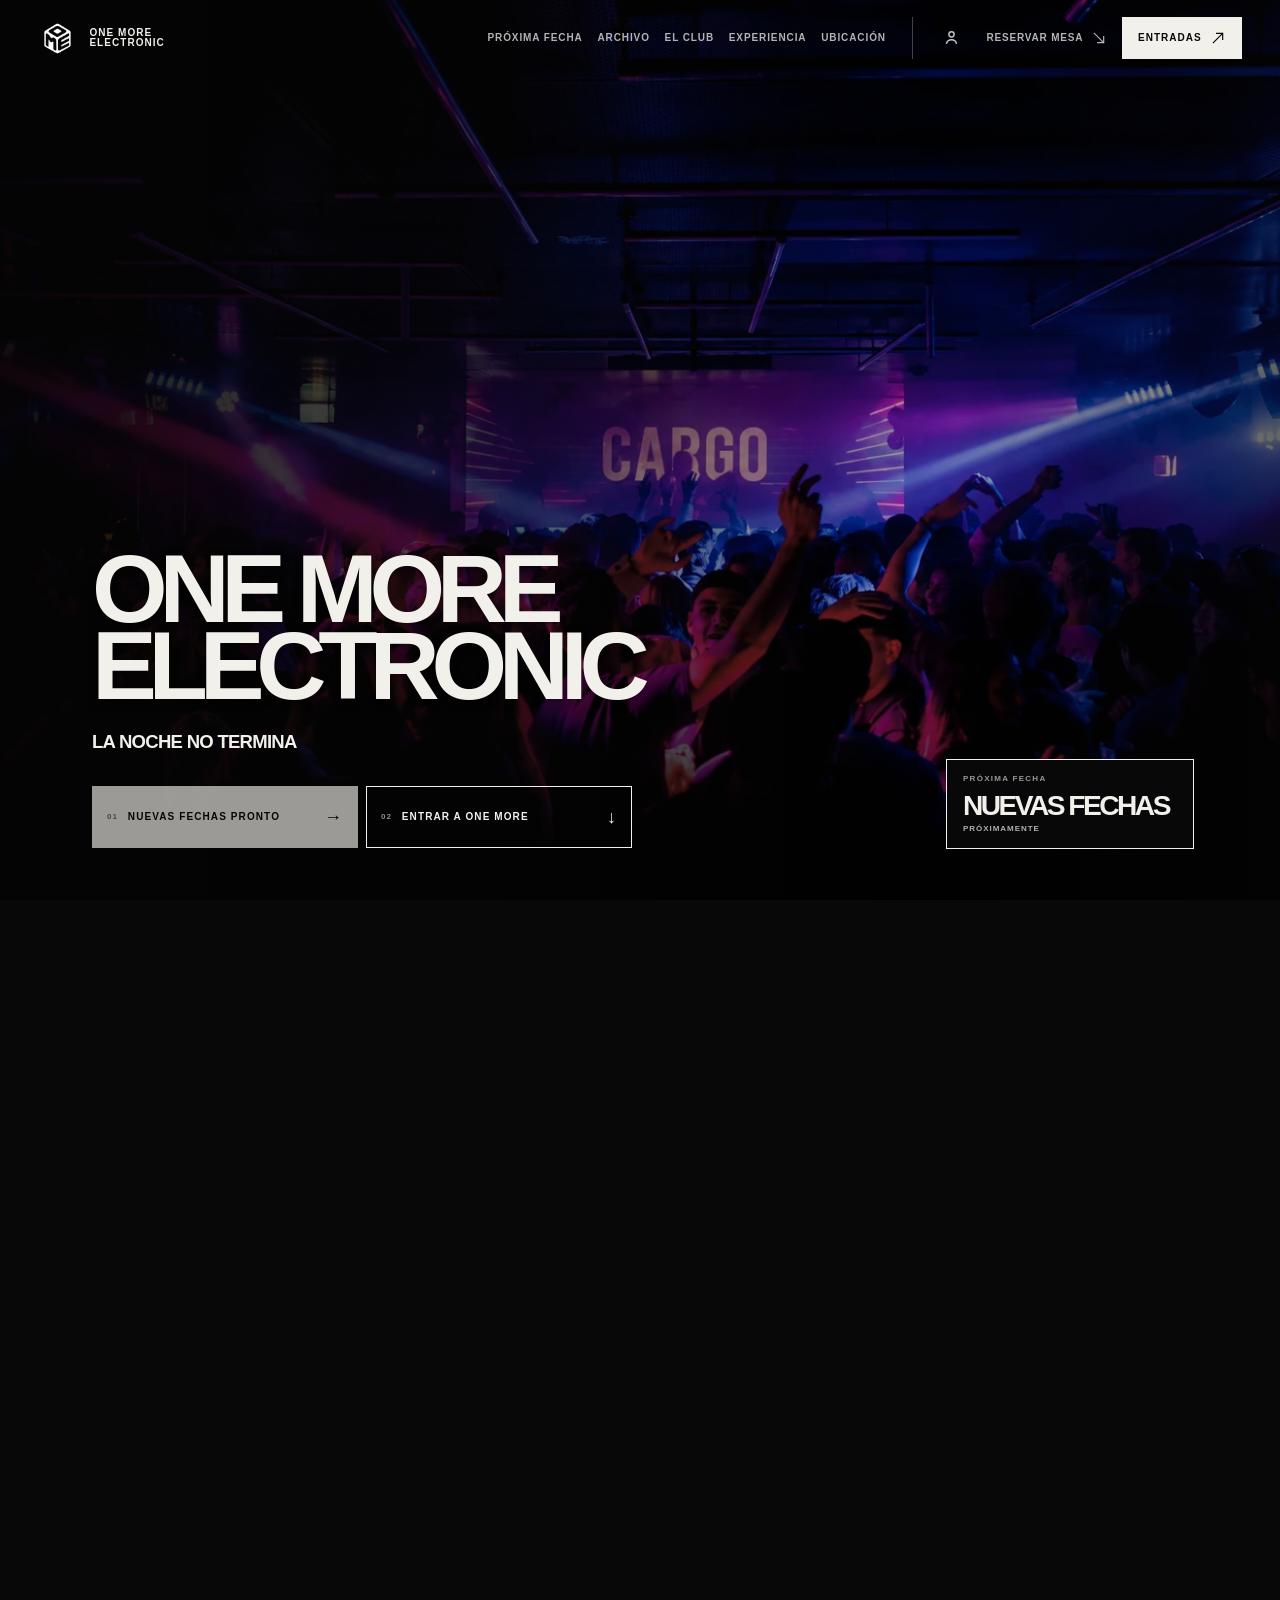
==== index.html @ 0b48df1b "Add files via upload" ====
<!doctype html>
<html lang="es" class="intro-locked">
<head>
  <meta charset="utf-8" />
  <meta name="viewport" content="width=device-width, initial-scale=1" />
  <meta name="theme-color" content="#080808" />
  <meta name="description" content="ONE MORE ELECTRONIC — La noche no termina." />
  <link rel="icon" href="assets/favicon.ico?v=3" sizes="any" />
  <link rel="apple-touch-icon" href="assets/apple-touch-icon.png?v=3" />
  <link rel="manifest" href="manifest.webmanifest?v=3" />
  <meta name="mobile-web-app-capable" content="yes" />
  <meta name="apple-mobile-web-app-capable" content="yes" />
  <meta name="apple-mobile-web-app-status-bar-style" content="black-translucent" />
  <link rel="preload" as="image" href="assets/one-more-crowd-hero.webp" fetchpriority="high" />
  <link rel="preload" as="image" href="assets/one-logo.webp" fetchpriority="high" />
  <title>ONE MORE ELECTRONIC — La noche no termina</title>
  <style>
    :root { --ink:#080808; --paper:#f2f0eb; --line:rgba(242,240,235,.38); --muted:rgba(242,240,235,.67); --accent:#f2f0eb; --accent-deep:#ffffff; --accent-soft:rgba(242,240,235,.22); }
    * { box-sizing: border-box; }
    html,body { margin:0; min-height:100%; max-width:100%; overflow-x:hidden; background:var(--ink); color:var(--paper); font-family:Arial, Helvetica, sans-serif; }
    /* ONE MORE scrollbar: discreet warm-white thumb on a near-black track. */
    html { scrollbar-width:thin; scrollbar-color:rgba(242,240,235,.58) #151515; }
    html::-webkit-scrollbar { width:10px; height:10px; }
    html::-webkit-scrollbar-track { background:#151515; }
    html::-webkit-scrollbar-thumb { min-height:38px; border:2px solid #151515; border-radius:999px; background:rgba(242,240,235,.58); }
    html::-webkit-scrollbar-thumb:hover { background:#f2f0eb; }
    html::-webkit-scrollbar-corner { background:#151515; }
    button, a { font: inherit; }
    .hero { isolation:isolate; min-height:100svh; position:relative; overflow:hidden; background:#060606; display:flex; flex-direction:column; }
    .background { position:absolute; inset:-2%; z-index:-4; overflow:hidden; background:url('assets/one-more-crowd-hero.webp') center center / cover no-repeat; transform:translate3d(0,0,0); }
    .hero-video { position:absolute; inset:0; display:block; width:100%; height:100%; object-fit:cover; object-position:center center; }
    @keyframes quick-control-arrive { 0% { opacity:0; transform:translate3d(22px,18px,0) scale(.76) rotate(3deg); } 58% { opacity:1; transform:translate3d(-3px,-2px,0) scale(1.045) rotate(-.6deg); } 78% { transform:translate3d(1px,1px,0) scale(.985) rotate(.15deg); } 100% { opacity:1; transform:translate3d(0,0,0) scale(1) rotate(0deg); } }
    @keyframes quick-control-return { 0% { opacity:0; transform:translate3d(22px,18px,0) scale(.76) rotate(3deg); } 58% { opacity:1; transform:translate3d(-3px,-2px,0) scale(1.045) rotate(-.6deg); } 78% { transform:translate3d(1px,1px,0) scale(.985) rotate(.15deg); } 100% { opacity:1; transform:translate3d(0,0,0) scale(1) rotate(0deg); } }
    @keyframes quick-control-depart { from { opacity:1; transform:translate3d(0,0,0) scale(1) rotate(0deg); } to { opacity:0; transform:translate3d(24px,14px,0) scale(.82) rotate(2deg); } }

    .veil { position:absolute; z-index:-3; inset:0; background:linear-gradient(90deg,rgba(4,4,4,.94) 0%,rgba(5,5,5,.64) 37%,rgba(5,5,5,.13) 73%,rgba(5,5,5,.54) 100%),linear-gradient(0deg,rgba(0,0,0,.94) 0%,rgba(0,0,0,0) 36%,rgba(0,0,0,.24) 100%),linear-gradient(rgba(0,0,0,.10),rgba(0,0,0,.10)); }
    .site-header { min-height:100px; display:flex; align-items:center; justify-content:space-between; padding:22px 29px; position:relative; }
    .brand { display:flex; align-items:center; gap:12px; color:inherit; text-decoration:none; }
    .brand img { display:block; width:42px; height:42px; object-fit:contain; }
    .brand-name { font-size:10px; font-weight:700; line-height:.96; letter-spacing:.105em; text-transform:uppercase; }
    .header-side { display:flex; gap:25px; align-items:center; }
    .header-link { color:var(--paper); background:none; border:0; text-decoration:none; padding:3px 0; font-size:10px; line-height:1; letter-spacing:.12em; text-transform:uppercase; cursor:pointer; }
    .frame { position:absolute; inset:15px; border:1px solid rgba(242,240,235,.22); pointer-events:none; }
    .hero-main { flex:1; display:flex; position:relative; padding:34px 7.2vw 52px; align-items:flex-end; }
    .hero-copy { max-width:760px; position:relative; z-index:1; }
    .eyebrow { display:flex; align-items:center; gap:10px; font-size:10px; letter-spacing:.18em; font-weight:700; text-transform:uppercase; color:var(--muted); margin:0 0 18px; }
    .eyebrow i { display:block; background:var(--paper); border-radius:50%; width:6px; height:6px; }
    h1 { margin:0; font-size:clamp(56px, 7.6vw, 134px); font-weight:900; letter-spacing:-.085em; line-height:.79; text-transform:uppercase; max-width:960px; text-shadow:0 3px 10px rgba(0,0,0,.42); }
    h1 span { display:block; white-space:nowrap; }
    .tagline { margin:29px 0 0; font-size:clamp(14px,1.45vw,20px); font-weight:600; line-height:1; letter-spacing:-.04em; text-transform:uppercase; }
    .action-row { display:flex; align-items:center; gap:16px; flex-wrap:wrap; margin-top:33px; }
    .action { appearance:none; display:inline-flex; align-items:center; justify-content:space-between; gap:46px; border:1px solid var(--paper); color:var(--ink); background:var(--paper); min-width:220px; padding:13px 13px 13px 16px; text-decoration:none; font-size:10px; font-weight:700; letter-spacing:.1em; line-height:1; text-transform:uppercase; cursor:pointer; }
    .action b { font-size:18px; line-height:8px; font-weight:400; }
    .status { font-size:9px; color:var(--muted); text-transform:uppercase; letter-spacing:.13em; }
    .status strong { color:var(--paper); font-weight:700; }
    .hero-countdown { position:absolute; right:clamp(28px,6.7vw,108px); bottom:51px; z-index:2; display:grid; grid-template-columns:minmax(0,1fr); width:clamp(248px,19vw,292px); padding:15px 16px 14px; border:1px solid rgba(242,240,235,.66); background:#080808; color:var(--paper); text-decoration:none; transition:border-color 180ms ease,background-color 180ms ease; }
.countdown-kicker { grid-column:1 / -1; margin-bottom:12px; color:rgba(242,240,235,.62); font-size:8px; font-weight:700; letter-spacing:.16em; line-height:1; text-transform:uppercase; }.countdown-event { display:block; font-size:clamp(23px,2.2vw,34px); font-weight:900; letter-spacing:-.09em; line-height:.76; text-transform:uppercase; }.countdown-date { display:block; margin-top:8px; color:rgba(242,240,235,.72); font-size:8px; font-weight:700; letter-spacing:.12em; line-height:1.25; text-transform:uppercase; }.countdown-clock { grid-column:1 / -1; display:grid; grid-template-columns:repeat(3,1fr); gap:1px; margin-top:14px; border-top:1px solid rgba(242,240,235,.34); border-bottom:1px solid rgba(242,240,235,.34); background:rgba(242,240,235,.3); }.countdown-clock span { display:flex; flex-direction:column; gap:4px; padding:9px 7px 8px; background:#080808; }.countdown-clock b { font-size:20px; font-weight:900; letter-spacing:-.075em; line-height:.75; }.countdown-clock small { color:rgba(242,240,235,.61); font-size:7px; font-weight:700; letter-spacing:.12em; line-height:1; text-transform:uppercase; }
    .scroll { position:absolute; right:29px; bottom:21px; display:flex; gap:8px; align-items:center; color:var(--paper); font-size:9px; letter-spacing:.13em; text-transform:uppercase; }
    .scroll i { display:block; height:1px; width:30px; background:var(--paper); }
    .intro-deck.hero-intro .hero-copy > h1, .intro-deck.hero-intro .hero-copy > .tagline, .intro-deck.hero-intro .hero-copy > .hero-routes, .intro-deck.hero-intro .hero-countdown { opacity:0; will-change:opacity,transform; }
    .intro-deck.hero-intro .hero-copy > h1 { transform:translate3d(0,18px,0); transition:opacity 350ms ease,transform 520ms cubic-bezier(.22,.8,.22,1); }.intro-deck.hero-intro .hero-copy > .tagline { transform:translate3d(0,12px,0); transition:opacity 300ms ease,transform 440ms cubic-bezier(.22,.8,.22,1); }.intro-deck.hero-intro .hero-copy > .hero-routes { transform:translate3d(0,16px,0); transition:opacity 330ms ease,transform 470ms cubic-bezier(.22,.8,.22,1); }.intro-deck.hero-intro .hero-countdown { transform:translate3d(20px,0,0); transition:opacity 330ms ease,transform 500ms cubic-bezier(.22,.8,.22,1); }
    .intro-deck.hero-intro.is-hero-ready .hero-copy > h1, .intro-deck.hero-intro.is-hero-ready .hero-copy > .tagline, .intro-deck.hero-intro.is-hero-ready .hero-copy > .hero-routes, .intro-deck.hero-intro.is-hero-ready .hero-countdown { opacity:1; transform:translate3d(0,0,0); }.intro-deck.hero-intro.is-hero-ready .hero-copy > h1 { transition-delay:0ms; }.intro-deck.hero-intro.is-hero-ready .hero-copy > .tagline { transition-delay:85ms; }.intro-deck.hero-intro.is-hero-ready .hero-copy > .hero-routes { transition-delay:165ms; }.intro-deck.hero-intro.is-hero-ready .hero-countdown { transition-delay:245ms; }
    .intro-deck.hero-intro.hero-preparing .hero-copy > h1, .intro-deck.hero-intro.hero-preparing .hero-copy > .tagline, .intro-deck.hero-intro.hero-preparing .hero-copy > .hero-routes, .intro-deck.hero-intro.hero-preparing .hero-countdown { transition:none !important; }
    .intro-deck { position:relative; width:100%; height:100svh; min-height:100svh; overflow:hidden; }
    .intro-deck.is-collapsed { height:96px; min-height:96px; background:#080808; }
    .intro-deck.is-collapsed > .hero { visibility:hidden; }
    .intro-deck > .hero { width:100%; height:100svh; min-height:100svh; }
    .intro-slider { position:fixed; z-index:90; inset:0; overflow:hidden; visibility:hidden; pointer-events:none; opacity:0; transition:opacity 120ms ease,visibility 0s linear 120ms; }
    .intro-slider.is-open { visibility:visible; pointer-events:auto; opacity:1; transition-delay:0s; }
    .intro-slider.exit-left { visibility:hidden; pointer-events:none; opacity:0; }
    .intro-slider.no-motion { transition:none; }
    .intro-slider > .next-experience { position:relative; width:100%; height:100svh; min-height:100svh; overflow:hidden; padding:15px; }
    .intro-slider .next-frame { height:calc(100svh - 30px); min-height:0; }
    .intro-slider .section-top { display:grid; grid-template-columns:1fr auto 1fr; align-items:center; }
    .intro-slider .section-top .event-back { justify-self:start; }.intro-slider .section-top .event-switcher { grid-column:2; justify-self:center; }.intro-slider .section-top .event-brand { grid-column:3; justify-self:end; }
    body.event-open .site-header { opacity:0; visibility:hidden; pointer-events:none; }
    .intro-slider .event-stage { min-height:0; }
    .intro-slider .event-poster, .intro-slider .event-title, .intro-slider .event-info { min-height:0; }
    .intro-slider .event-poster img { height:100%; }
    /* After the brand curtain clears, each event layer settles in as a short editorial sequence. */
    .intro-slider.panel-intro .section-top, .intro-slider.panel-intro .event-poster, .intro-slider.panel-intro .event-title, .intro-slider.panel-intro .event-info, .intro-slider.panel-intro .event-bottom { opacity:0; will-change:opacity,transform; }
    .intro-slider.panel-intro .section-top { transform:translate3d(0,-12px,0); transition:opacity 250ms ease,transform 400ms cubic-bezier(.22,.8,.22,1); }
    .intro-slider.panel-intro .event-poster { transform:translate3d(-26px,0,0) scale(.985); transition:opacity 360ms ease,transform 540ms cubic-bezier(.22,.8,.22,1); }
    .intro-slider.panel-intro .event-title { transform:translate3d(0,20px,0); transition:opacity 340ms ease,transform 510ms cubic-bezier(.22,.8,.22,1); }
    .intro-slider.panel-intro .event-info { transform:translate3d(24px,0,0); transition:opacity 340ms ease,transform 510ms cubic-bezier(.22,.8,.22,1); }
    .intro-slider.panel-intro .event-bottom { transform:translate3d(0,13px,0); transition:opacity 260ms ease,transform 420ms cubic-bezier(.22,.8,.22,1); }
    .intro-slider.panel-intro.is-stage-ready .section-top, .intro-slider.panel-intro.is-stage-ready .event-poster, .intro-slider.panel-intro.is-stage-ready .event-title, .intro-slider.panel-intro.is-stage-ready .event-info, .intro-slider.panel-intro.is-stage-ready .event-bottom { opacity:1; transform:translate3d(0,0,0) scale(1); }
    .intro-slider.panel-intro.is-stage-ready .section-top { transition-delay:0ms; }.intro-slider.panel-intro.is-stage-ready .event-poster { transition-delay:70ms; }.intro-slider.panel-intro.is-stage-ready .event-title { transition-delay:145ms; }.intro-slider.panel-intro.is-stage-ready .event-info { transition-delay:215ms; }.intro-slider.panel-intro.is-stage-ready .event-bottom { transition-delay:285ms; }.intro-slider.panel-intro.stage-preparing .section-top, .intro-slider.panel-intro.stage-preparing .event-poster, .intro-slider.panel-intro.stage-preparing .event-title, .intro-slider.panel-intro.stage-preparing .event-info, .intro-slider.panel-intro.stage-preparing .event-bottom { transition:none !important; }
    body.site-entry-staging .archive-top, body.site-entry-staging .archive-intro, body.site-entry-staging .archive-rail { opacity:0; will-change:opacity,transform; }
    body.site-entry-staging .archive-top { transform:translate3d(0,-10px,0); transition:opacity 220ms ease,transform 330ms cubic-bezier(.22,.8,.22,1); }
    body.site-entry-staging .archive-intro { transform:translate3d(0,18px,0); transition:opacity 260ms ease,transform 390ms cubic-bezier(.22,.8,.22,1); }
    body.site-entry-staging .archive-rail { transform:translate3d(0,24px,0); transition:opacity 300ms ease,transform 430ms cubic-bezier(.22,.8,.22,1); }
    body.site-entry-staging.site-entry-ready .archive-top, body.site-entry-staging.site-entry-ready .archive-intro, body.site-entry-staging.site-entry-ready .archive-rail { opacity:1; transform:translate3d(0,0,0); }
    body.site-entry-staging.site-entry-ready .archive-intro { transition-delay:50ms; }body.site-entry-staging.site-entry-ready .archive-rail { transition-delay:110ms; }body.site-entry-staging.site-preparing .archive-top, body.site-entry-staging.site-preparing .archive-intro, body.site-entry-staging.site-preparing .archive-rail { transition:none !important; }
    /* A single, editorial chapter break. The content does not animate independently:
       the white panel is the only moving surface, keeping every route fast and deliberate. */
    .entry-curtain { position:fixed; z-index:95; inset:0; overflow:hidden; background:var(--paper); color:var(--ink); pointer-events:none; transform:translate3d(-100%,0,0); transition:transform 620ms cubic-bezier(.22,.8,.22,1); }
    .entry-curtain::before { content:''; position:absolute; inset:15px; border:1px solid rgba(8,8,8,.72); pointer-events:none; }
    .curtain-layout { position:absolute; inset:15px; display:grid; grid-template-columns:minmax(92px,.28fr) minmax(0,1fr) minmax(96px,.29fr); grid-template-rows:auto 1fr auto; gap:18px; padding:clamp(21px,3vw,47px); }
    .curtain-index, .curtain-serial, .curtain-overline, .curtain-caption { margin:0; font-size:10px; font-weight:700; letter-spacing:.15em; line-height:1.25; text-transform:uppercase; }
    .curtain-index { grid-column:1; grid-row:1; color:rgba(8,8,8,.62); }.curtain-serial { grid-column:3; grid-row:3; align-self:end; color:rgba(8,8,8,.58); text-align:right; }.curtain-overline { margin-bottom:clamp(17px,2.4vw,33px); color:rgba(8,8,8,.62); }
    .curtain-main { grid-column:2; grid-row:2; align-self:center; min-width:0; }.curtain-title { margin:0; font-size:clamp(65px,11.5vw,188px); font-weight:900; letter-spacing:-.125em; line-height:.71; text-transform:uppercase; }.curtain-title span { display:block; }.curtain-title span + span { margin-top:.14em; font-size:.76em; letter-spacing:-.14em; }
    .curtain-rule { width:100%; height:1px; margin:clamp(22px,3vw,42px) 0 13px; background:var(--ink); }.curtain-caption { color:rgba(8,8,8,.72); }
    .entry-curtain.is-covering { transform:translate3d(0,0,0); }.entry-curtain.exit-right { transform:translate3d(100%,0,0); }.entry-curtain.no-motion { transition:none; }
    html.intro-locked, html.intro-locked body { height:100%; overflow:hidden; }
    body.intro-active .site-header .header-side, body.intro-active .site-header .menu-toggle { opacity:1; visibility:visible; pointer-events:auto; }
    .site-header .header-side, .site-header .menu-toggle { transition:opacity 170ms ease,visibility 0s linear 170ms; }
    body:not(.intro-active) .site-header .header-side, body:not(.intro-active) .site-header .menu-toggle { transition-delay:0s; }
    .hero-routes { display:grid; grid-template-columns:repeat(2,minmax(0,1fr)); gap:8px; width:min(100%,540px); margin-top:34px; }
    .hero-route { position:relative; display:grid; grid-template-columns:auto minmax(0,1fr) auto; align-items:center; gap:10px; min-height:62px; padding:12px 14px; border:1px solid var(--paper); background:transparent; color:var(--paper); font-size:10px; font-weight:700; letter-spacing:.11em; line-height:1.15; text-align:left; text-transform:uppercase; cursor:pointer; transition:border-color 180ms ease,background-color 180ms ease,color 180ms ease; }
    .hero-route--next { background:var(--paper); color:var(--ink); }
    .hero-route-index { color:rgba(8,8,8,.56); font-size:8px; letter-spacing:.12em; transition:color 180ms ease; }.hero-route--enter .hero-route-index { color:rgba(242,240,235,.58); }
    .hero-route b { font-size:18px; font-weight:400; line-height:1; transition:transform 180ms cubic-bezier(.22,.8,.22,1); }
    .hero-route:hover { border-color:#fff; }
    .hero-route--next:hover { background:var(--paper); color:var(--ink); border-color:var(--paper); }.hero-route--next:hover b { transform:translate3d(5px,0,0); }.hero-route--next:hover .hero-route-index { color:var(--ink); }
    .hero-route--enter:hover { background:rgba(242,240,235,.1); color:var(--paper); }.hero-route--enter:hover b { transform:translate3d(0,4px,0); }.hero-route--enter:hover .hero-route-index { color:var(--paper); }
    .hero-route:focus-visible { outline:2px solid var(--paper); outline-offset:3px; }.hero-route:focus-visible b { transform:translate3d(4px,0,0); }.hero-route--enter:focus-visible b { transform:translate3d(0,4px,0); }
    .event-back { display:inline-flex; align-items:center; gap:8px; min-height:34px; padding:0 12px; border:1px solid var(--ink); background:var(--ink); color:var(--paper); font-size:9px; font-weight:700; letter-spacing:.14em; line-height:1; text-transform:uppercase; cursor:pointer; }
    .event-back span { font-size:17px; font-weight:400; }.event-back:hover { background:var(--paper); color:var(--ink); }.event-back:focus-visible { outline:2px solid var(--ink); outline-offset:3px; }
    .event-switcher { display:inline-flex; align-items:center; justify-content:center; gap:9px; color:var(--ink); }.event-nav-control { display:grid; place-items:center; width:29px; height:29px; padding:0; border:1px solid rgba(8,8,8,.75); background:transparent; color:var(--ink); font-size:17px; line-height:1; cursor:pointer; }.event-nav-control:hover { background:var(--ink); color:var(--paper); }.event-nav-control:disabled { cursor:not-allowed; opacity:.45; }.event-nav-control:focus-visible { outline:2px solid var(--ink); outline-offset:3px; }.event-nav-copy { display:flex; flex-direction:column; align-items:center; min-width:108px; gap:3px; line-height:1; text-align:center; text-transform:uppercase; }.event-nav-copy strong { font-size:8px; font-weight:700; letter-spacing:.15em; }.event-nav-copy small { font-size:8px; font-weight:700; letter-spacing:.13em; color:rgba(8,8,8,.63); }.event-nav-copy b { color:var(--ink); font-weight:700; }.event-nav-copy i { font-style:normal; }
    .slider-enter { display:inline-flex; align-items:center; gap:10px; min-height:36px; padding:0 13px; border:1px solid var(--ink); background:var(--ink); color:var(--paper); font-size:9px; font-weight:700; letter-spacing:.13em; line-height:1; text-transform:uppercase; cursor:pointer; }.slider-enter b { font-size:16px; font-weight:400; }.slider-enter:hover { background:var(--paper); color:var(--ink); }.slider-enter:focus-visible { outline:2px solid var(--ink); outline-offset:3px; }
    .next-experience { position:relative; overflow:hidden; padding:15px; background:var(--paper); color:var(--ink); }
    .next-frame { min-height:calc(100svh - 30px); display:flex; flex-direction:column; border:1px solid rgba(8,8,8,.6); }
    .section-top { display:flex; justify-content:space-between; gap:20px; padding:19px 22px; border-bottom:1px solid rgba(8,8,8,.6); font-size:10px; font-weight:700; letter-spacing:.13em; line-height:1; text-transform:uppercase; }
    /* The flyer owns its column: its width is derived from its real intrinsic ratio,
       not from an arbitrary grid fraction. This keeps every event poster edge-to-edge. */
    .next-experience { touch-action:pan-y; }.event-stage { --poster-ratio:606 / 750; flex:1; min-height:0; display:flex; touch-action:pan-y; user-select:none; -webkit-user-select:none; transition:opacity 180ms ease,transform 210ms cubic-bezier(.22,.8,.22,1); will-change:opacity,transform; }.event-stage img { -webkit-user-drag:none; }
    .event-stage.is-switching-next { opacity:0; transform:translate3d(-22px,0,0); }.event-stage.is-switching-prev { opacity:0; transform:translate3d(22px,0,0); }.event-stage.is-preparing-next { opacity:0; transform:translate3d(22px,0,0); transition:none; }.event-stage.is-preparing-prev { opacity:0; transform:translate3d(-22px,0,0); transition:none; }
    .event-poster { position:relative; flex:0 0 auto; width:auto; height:100%; min-height:0; aspect-ratio:var(--poster-ratio); margin:0; display:flex; align-items:center; justify-content:center; overflow:hidden; border-right:1px solid rgba(8,8,8,.6); }
    .event-poster img { display:block; width:100%; height:100%; object-fit:contain; }.event-poster.is-finished img { filter:grayscale(1) contrast(.82) brightness(.9); }.event-status-badge { position:absolute; z-index:2; top:18px; left:18px; display:none; padding:10px 12px 9px; border:1px solid var(--paper); background:#080808; color:var(--paper); font-size:10px; font-weight:900; letter-spacing:.14em; line-height:1; text-transform:uppercase; box-shadow:4px 4px 0 rgba(242,240,235,.72); }.event-poster.is-finished .event-status-badge { display:block; }
    .event-content { flex:1 1 0; min-width:0; display:grid; grid-template-columns:minmax(0,1.18fr) minmax(260px,.82fr); }
    .event-title { display:grid; grid-template-rows:auto 1fr auto; min-height:570px; padding:clamp(30px,5vw,74px) clamp(22px,4.4vw,70px) 26px; border-right:1px solid rgba(8,8,8,.6); }
    .event-title h2 { align-self:center; justify-self:center; width:100%; text-align:center; }
    .event-label { display:flex; align-items:center; gap:9px; margin:0; font-size:10px; font-weight:700; letter-spacing:.15em; text-transform:uppercase; }
    .event-label::before { content:''; display:block; width:25px; height:1px; background:currentColor; }
    .event-title h2 { max-width:100%; margin:0; font-size:clamp(72px,5.4vw,108px); font-weight:900; letter-spacing:-.105em; line-height:.79; text-align:center; text-transform:uppercase; }
    .event-title.is-long-title h2 { font-size:clamp(46px,4.5vw,78px); letter-spacing:-.1em; line-height:.86; white-space:nowrap; }
    .event-title h2 span { display:block; }
    .event-lineup { max-width:395px; margin:0; padding-top:14px; border-top:1px solid rgba(8,8,8,.75); }
    .event-lineup span { display:block; margin-bottom:9px; font-size:9px; font-weight:700; letter-spacing:.15em; text-transform:uppercase; }
    .event-lineup p { margin:0; font-size:clamp(13px,1.22vw,18px); font-weight:700; letter-spacing:-.045em; line-height:1.05; text-transform:uppercase; }
    .event-info { container-type:inline-size; display:flex; min-width:0; flex-direction:column; justify-content:space-between; min-height:570px; padding:clamp(30px,4vw,58px) clamp(22px,3vw,45px) 26px; background:#101010; color:var(--paper); }.event-info > .event-info-content { display:flex; flex:1; flex-direction:column; justify-content:center; padding-bottom:24px; }
    .event-number { display:flex; align-items:baseline; gap:11px; margin:0; font-weight:900; line-height:.66; text-transform:uppercase; }
    .event-number span { font-size:clamp(86px,8vw,128px); letter-spacing:-.11em; }
    .event-number small { font-size:11px; letter-spacing:.16em; }
    .detail-list { margin:46px 0 0; border-top:1px solid rgba(242,240,235,.45); }
    .detail { display:grid; grid-template-columns:78px 1fr; gap:13px; padding:15px 0; border-bottom:1px solid rgba(242,240,235,.45); }
    .detail dt { color:rgba(242,240,235,.62); font-size:9px; font-weight:700; letter-spacing:.14em; text-transform:uppercase; }
    .detail dd { margin:0; color:var(--paper); font-size:11px; font-weight:700; letter-spacing:.06em; line-height:1.25; text-transform:uppercase; }
    .event-countdown { margin-top:22px; border-top:1px solid rgba(242,240,235,.45); border-bottom:1px solid rgba(242,240,235,.45); }
    .event-countdown-head { display:flex; justify-content:space-between; gap:12px; padding:9px 0 8px; color:rgba(242,240,235,.64); font-size:8px; font-weight:700; letter-spacing:.14em; line-height:1; text-transform:uppercase; }
    .event-countdown-clock { display:grid; grid-template-columns:repeat(3,minmax(0,1fr)); gap:1px; background:rgba(242,240,235,.35); }.event-countdown-clock span { display:flex; flex-direction:column; gap:5px; padding:9px 7px 8px; background:#101010; }.event-countdown-clock b { font-size:clamp(20px,2.1vw,31px); font-weight:900; letter-spacing:-.08em; line-height:.76; }.event-countdown-clock small { color:rgba(242,240,235,.58); font-size:7px; font-weight:700; letter-spacing:.12em; line-height:1; text-transform:uppercase; }
    .announce { display:flex; align-items:center; justify-content:space-between; gap:20px; min-height:52px; padding:0 15px; border:1px solid var(--paper); background:var(--paper); color:var(--ink); font-size:10px; font-weight:700; letter-spacing:.12em; text-decoration:none; text-transform:uppercase; transition:background-color 180ms ease,color 180ms ease; }
    .event-actions { display:grid; grid-template-columns:minmax(0,1.25fr) minmax(0,1fr) 48px; gap:7px; }.event-actions .announce { min-width:0; }.event-share { display:flex; align-items:center; justify-content:space-between; gap:8px; min-height:52px; padding:0 13px; border:1px solid rgba(242,240,235,.72); background:transparent; color:var(--paper); font:inherit; font-size:9px; font-weight:700; letter-spacing:.11em; line-height:1; text-align:left; text-transform:uppercase; cursor:pointer; transition:background-color 180ms ease,color 180ms ease; }.event-share:hover, .event-share:focus-visible { background:var(--paper); color:var(--ink); }.event-share:focus-visible { outline:2px solid var(--paper); outline-offset:4px; }.event-share svg { flex:0 0 auto; width:17px; height:17px; fill:none; stroke:currentColor; stroke-linecap:square; stroke-linejoin:miter; stroke-width:1.7; }.event-qr-trigger { display:grid; place-items:center; min-height:52px; padding:0; border:1px solid rgba(242,240,235,.72); background:transparent; color:var(--paper); font:inherit; font-size:9px; font-weight:700; letter-spacing:.05em; line-height:1; text-transform:uppercase; cursor:pointer; transition:background-color 180ms ease,color 180ms ease; }.event-qr-trigger:hover, .event-qr-trigger:focus-visible { background:var(--paper); color:var(--ink); }.event-qr-trigger:focus-visible { outline:2px solid var(--paper); outline-offset:4px; }
    .announce:hover, .announce:focus-visible { background:transparent; color:var(--paper); }.announce:focus-visible { outline:2px solid var(--paper); outline-offset:4px; }.announce b { font-size:18px; font-weight:400; }.announce.is-finished { cursor:default; border-color:rgba(242,240,235,.5); background:transparent; color:rgba(242,240,235,.72); pointer-events:none; }
    .pwa-install-prompt[hidden] { display:none !important; }
    .pwa-install-prompt { position:fixed; z-index:165; right:18px; bottom:18px; left:auto; display:grid; grid-template-columns:38px minmax(0,1fr) auto 30px; align-items:center; gap:11px; width:min(470px,calc(100vw - 36px)); padding:13px; border:1px solid rgba(242,240,235,.55); background:#080808; color:var(--paper); box-shadow:0 12px 36px rgba(0,0,0,.48); opacity:0; visibility:hidden; pointer-events:none; transform:translate3d(0,12px,0); transition:opacity 200ms ease,transform 240ms cubic-bezier(.22,.8,.22,1),visibility 0s linear 200ms; }
    .pwa-install-prompt.is-visible { opacity:1; visibility:visible; pointer-events:auto; transform:translate3d(0,0,0); transition-delay:0s; }
    .pwa-install-mark { display:grid; place-items:center; width:36px; height:36px; border:1px solid rgba(242,240,235,.38); }
    .pwa-install-mark img { display:block; width:25px; height:25px; object-fit:contain; }
    .pwa-install-copy { min-width:0; }
    .pwa-install-kicker { margin:0 0 5px; color:rgba(242,240,235,.58); font-size:7px; font-weight:700; letter-spacing:.15em; line-height:1; text-transform:uppercase; }
    .pwa-install-message { margin:0; color:var(--paper); font-size:10px; font-weight:700; letter-spacing:.01em; line-height:1.3; }
    .pwa-install-action { min-height:38px; padding:0 12px; border:1px solid var(--paper); background:var(--paper); color:var(--ink); font:inherit; font-size:8px; font-weight:700; letter-spacing:.11em; line-height:1; text-transform:uppercase; cursor:pointer; }
    .pwa-install-action:hover, .pwa-install-action:focus-visible { background:transparent; color:var(--paper); }
    .pwa-install-action:focus-visible, .pwa-install-dismiss:focus-visible { outline:2px solid var(--paper); outline-offset:3px; }
    .pwa-install-dismiss { display:grid; place-items:center; width:30px; height:30px; padding:0; border:1px solid rgba(242,240,235,.38); background:transparent; color:var(--paper); font:inherit; font-size:19px; line-height:1; cursor:pointer; }
    .pwa-install-dismiss:hover, .pwa-install-dismiss:focus-visible { background:var(--paper); color:var(--ink); }
    @media (max-width:760px) { .pwa-install-prompt { right:12px; bottom:calc(145px + env(safe-area-inset-bottom,0px)); left:12px; grid-template-columns:34px minmax(0,1fr) auto 30px; gap:9px; width:auto; padding:12px; }.pwa-install-mark { width:32px; height:32px; }.pwa-install-mark img { width:22px; height:22px; }.pwa-install-message { font-size:9px; }.pwa-install-action { min-height:36px; padding:0 9px; font-size:7px; } }
    .ticket-notice { position:fixed; z-index:150; bottom:22px; left:22px; display:flex; align-items:center; gap:11px; padding:11px 13px; border:1px solid var(--ink); background:var(--paper); color:var(--ink); font-size:9px; font-weight:700; letter-spacing:.13em; line-height:1; text-transform:uppercase; opacity:0; pointer-events:none; transform:translate3d(0,10px,0); transition:opacity 170ms ease,transform 170ms ease; }
    .ticket-notice.is-visible { opacity:1; transform:translate3d(0,0,0); }.ticket-notice b { font-size:14px; font-weight:400; }
    .qr-modal[hidden] { display:none; }.qr-modal { position:fixed; z-index:170; inset:0; display:grid; place-items:center; padding:18px; background:rgba(8,8,8,.82); opacity:0; visibility:hidden; transition:opacity 180ms ease,visibility 0s linear 180ms; }.qr-modal.is-open { opacity:1; visibility:visible; transition-delay:0s; }.qr-dialog { position:relative; width:min(100%,420px); border:1px solid var(--ink); background:var(--paper); color:var(--ink); box-shadow:8px 8px 0 #080808; opacity:0; transform:translate3d(0,12px,0); transition:opacity 180ms ease,transform 220ms cubic-bezier(.22,.8,.22,1); }.qr-modal.is-open .qr-dialog { opacity:1; transform:translate3d(0,0,0); }.qr-dialog-head { display:flex; align-items:flex-start; justify-content:space-between; gap:16px; padding:17px 18px 15px; border-bottom:1px solid rgba(8,8,8,.7); }.qr-dialog-kicker { margin:0 0 7px; color:rgba(8,8,8,.6); font-size:8px; font-weight:700; letter-spacing:.15em; line-height:1; text-transform:uppercase; }.qr-dialog-title { margin:0; font-size:clamp(31px,7vw,47px); font-weight:900; letter-spacing:-.1em; line-height:.74; text-transform:uppercase; }.qr-close { display:grid; place-items:center; width:32px; height:32px; padding:0; border:1px solid var(--ink); background:transparent; color:var(--ink); font:inherit; font-size:20px; line-height:1; cursor:pointer; }.qr-close:hover, .qr-close:focus-visible { background:var(--ink); color:var(--paper); }.qr-close:focus-visible { outline:2px solid var(--ink); outline-offset:3px; }.qr-dialog-main { display:flex; flex-direction:column; align-items:center; padding:23px 18px 20px; }.qr-code { display:grid; place-items:center; width:min(100%,264px); min-height:264px; padding:10px; border:1px solid var(--ink); background:var(--paper); }.qr-code svg { display:block; width:100%; height:auto; }.qr-code-status { margin:0; color:rgba(8,8,8,.62); font-size:9px; font-weight:700; letter-spacing:.13em; line-height:1.35; text-align:center; text-transform:uppercase; }.qr-description { max-width:275px; margin:17px 0 0; font-size:11px; font-weight:700; letter-spacing:.02em; line-height:1.35; text-align:center; text-transform:uppercase; }.qr-dialog-actions { display:grid; grid-template-columns:1fr 1fr; width:100%; gap:7px; margin-top:20px; }.qr-dialog-actions button { display:flex; align-items:center; justify-content:space-between; min-height:42px; padding:0 12px; border:1px solid var(--ink); background:transparent; color:var(--ink); font:inherit; font-size:8px; font-weight:700; letter-spacing:.11em; line-height:1; text-align:left; text-transform:uppercase; cursor:pointer; }.qr-dialog-actions button:hover:not(:disabled), .qr-dialog-actions button:focus-visible { background:var(--ink); color:var(--paper); }.qr-dialog-actions button:disabled { cursor:wait; opacity:.45; }.qr-dialog-actions button:focus-visible { outline:2px solid var(--ink); outline-offset:3px; }body.qr-open { overflow:hidden; }
    .event-bottom { display:flex; justify-content:space-between; gap:16px; padding:16px 22px; border-top:1px solid rgba(8,8,8,.6); color:rgba(8,8,8,.72); font-size:9px; font-weight:700; letter-spacing:.13em; line-height:1.2; text-transform:uppercase; }
    .archive { overflow:hidden; padding:15px; background:#080808; color:var(--paper); }
    .archive-frame { border:1px solid rgba(242,240,235,.48); }
    .archive-top { display:flex; align-items:center; justify-content:space-between; gap:20px; padding:18px 22px; border-bottom:1px solid rgba(242,240,235,.42); font-size:10px; font-weight:700; letter-spacing:.14em; line-height:1; text-transform:uppercase; }
    .archive-controls { display:flex; align-items:center; gap:7px; }.archive-progress { display:flex; align-items:center; gap:7px; margin:0 5px 0 0; color:rgba(242,240,235,.68); font-size:8px; font-weight:700; letter-spacing:.14em; line-height:1; }.archive-progress i { display:block; width:21px; height:1px; background:rgba(242,240,235,.52); }
    .archive-controls button { display:grid; place-items:center; width:29px; height:25px; padding:0; border:1px solid rgba(242,240,235,.65); color:var(--paper); background:transparent; cursor:pointer; font-size:15px; line-height:1; transition:background-color 160ms ease,color 160ms ease,opacity 160ms ease; }
    .archive-controls button:hover:not(:disabled) { background:var(--paper); color:var(--ink); }.archive-controls button:disabled { opacity:.28; cursor:default; }.archive-controls button:focus-visible { outline:2px solid var(--paper); outline-offset:3px; }
    .archive-intro { display:flex; align-items:end; justify-content:space-between; gap:30px; padding:clamp(30px,5vw,72px) clamp(22px,4.4vw,70px) 38px; }
    .archive-intro h2 { max-width:730px; margin:0; font-size:clamp(54px,8.9vw,142px); font-weight:900; letter-spacing:-.1em; line-height:.72; text-transform:uppercase; }
    .archive-intro h2 span { display:block; }
    .archive-intro p { max-width:250px; margin:0 0 2px; font-size:12px; line-height:1.36; color:var(--muted); }
    .archive-rail { display:grid; grid-auto-columns:minmax(420px,39vw); grid-auto-flow:column; gap:1px; overflow-x:auto; overscroll-behavior-x:contain; scroll-behavior:smooth; scroll-snap-type:x mandatory; -webkit-overflow-scrolling:touch; scrollbar-width:none; background:rgba(242,240,235,.5); box-shadow:inset -22px 0 22px -24px rgba(242,240,235,.9),inset 22px 0 22px -24px rgba(242,240,235,.9); transition:box-shadow 180ms ease; }
    .archive-rail::-webkit-scrollbar { display:none; }.archive-rail.can-scroll-left { box-shadow:inset 22px 0 22px -24px rgba(242,240,235,.9); }.archive-rail.can-scroll-right { box-shadow:inset -22px 0 22px -24px rgba(242,240,235,.9); }.archive-rail.can-scroll-left.can-scroll-right { box-shadow:inset 22px 0 22px -24px rgba(242,240,235,.9),inset -22px 0 22px -24px rgba(242,240,235,.9); }.archive-rail.is-dragging { cursor:grabbing; scroll-snap-type:none; user-select:none; }
    @media (hover:hover) and (pointer:fine) { .archive-rail { cursor:grab; } }
    .archive-card { min-height:470px; display:flex; flex-direction:column; justify-content:space-between; overflow:hidden; padding:22px; background-color:#171717; background-position:center; background-size:cover; color:var(--paper); scroll-snap-align:start; scroll-snap-stop:always; }
    .archive-card-top, .archive-card-bottom { display:flex; justify-content:space-between; gap:15px; font-size:9px; font-weight:700; letter-spacing:.13em; line-height:1; text-transform:uppercase; }
    .archive-card-name { margin:0; max-width:100%; font-size:clamp(60px,6.5vw,102px); font-weight:900; letter-spacing:-.095em; line-height:.75; text-transform:uppercase; word-break:normal; }
    .archive-card-name.small { font-size:clamp(52px,5vw,78px); }
    .archive-card-bottom { padding-top:12px; border-top:1px solid rgba(242,240,235,.75); }
    .manifesto { padding:15px; background:var(--paper); color:var(--ink); }
    .manifesto-frame { min-height:calc(88svh - 30px); display:flex; flex-direction:column; border:1px solid rgba(8,8,8,.62); }
    .manifesto-top { display:flex; justify-content:space-between; gap:20px; padding:19px 22px; border-bottom:1px solid rgba(8,8,8,.62); font-size:10px; font-weight:700; letter-spacing:.14em; line-height:1; text-transform:uppercase; }
    .manifesto-main { flex:1; display:grid; grid-template-columns:minmax(0,1.24fr) minmax(290px,.76fr); }
    .manifesto-title { display:flex; flex-direction:column; justify-content:space-between; min-width:0; min-height:560px; padding:clamp(34px,5vw,78px) clamp(23px,4.6vw,72px) 27px; border-right:1px solid rgba(8,8,8,.62); }
    .manifesto-kicker { display:flex; align-items:center; gap:10px; margin:0; font-size:10px; font-weight:700; letter-spacing:.15em; text-transform:uppercase; }
    .manifesto-kicker::before { content:''; width:27px; height:1px; background:currentColor; }
    .manifesto-title h2 { max-width:100%; margin:29px 0; font-size:clamp(58px,7vw,116px); font-weight:900; letter-spacing:-.105em; line-height:.74; text-transform:uppercase; overflow-wrap:anywhere; }
    .manifesto-title h2 span { display:block; }
    .manifesto-mark { display:flex; align-items:center; gap:10px; color:rgba(8,8,8,.68); font-size:10px; font-weight:700; letter-spacing:.14em; text-transform:uppercase; }
    .manifesto-mark i { width:7px; height:7px; background:var(--ink); display:block; border-radius:50%; }
    .manifesto-copy { display:flex; flex-direction:column; justify-content:space-between; min-height:560px; padding:clamp(34px,4vw,59px) clamp(23px,3vw,46px) 27px; background:#d9d7d2; }
    .manifesto-copy p { max-width:330px; margin:0; font-size:clamp(19px,2.15vw,32px); font-weight:700; letter-spacing:-.055em; line-height:1.02; text-transform:uppercase; }
    .manifesto-values { margin:42px 0 0; border-top:1px solid rgba(8,8,8,.64); }
    .manifesto-values div { display:flex; justify-content:space-between; gap:20px; padding:14px 0; border-bottom:1px solid rgba(8,8,8,.64); font-size:10px; font-weight:700; letter-spacing:.13em; text-transform:uppercase; }
    .manifesto-values span:last-child { color:rgba(8,8,8,.58); }
    .manifesto-footer { display:flex; justify-content:space-between; gap:16px; padding:16px 22px; border-top:1px solid rgba(8,8,8,.62); color:rgba(8,8,8,.72); font-size:9px; font-weight:700; letter-spacing:.13em; line-height:1.2; text-transform:uppercase; }
    .founders { border-top:1px solid rgba(8,8,8,.62); background:var(--paper); color:var(--ink); }
    .founders-head { display:grid; grid-template-columns:minmax(0,1fr) minmax(190px,.38fr); align-items:end; gap:30px; padding:clamp(34px,4.6vw,62px) clamp(23px,4.6vw,72px) 31px; }
    .founders-head p { margin:0; color:rgba(8,8,8,.6); font-size:10px; font-weight:700; letter-spacing:.14em; line-height:1.4; text-transform:uppercase; }
    .founders-head h3 { max-width:760px; margin:0; font-size:clamp(51px,7.4vw,112px); font-weight:900; letter-spacing:-.1em; line-height:.79; text-transform:uppercase; }
    .founders-head h3 span { display:block; }
    .founders-grid { display:grid; grid-template-columns:repeat(3,minmax(0,1fr)); gap:1px; border-top:1px solid rgba(8,8,8,.62); background:rgba(8,8,8,.62); }
    .founder-card { display:flex; flex-direction:column; min-width:0; overflow:hidden; background:#e8e6e0; color:var(--ink); }
    .founder-card figure { width:100%; aspect-ratio:4 / 4.35; margin:0; overflow:hidden; background:#b6b5b0; }
    .founder-card img { display:block; width:100%; height:100%; max-width:100%; object-fit:cover; object-position:center top; }
    .founder-body { display:flex; flex:1; flex-direction:column; min-width:0; min-height:240px; padding:21px 22px 25px; }
    .founder-number { margin:0 0 34px; color:rgba(8,8,8,.58); font-size:9px; font-weight:700; letter-spacing:.14em; line-height:1; text-transform:uppercase; }
    .founder-name { margin:0; font-size:clamp(46px,5vw,76px); font-weight:900; letter-spacing:-.1em; line-height:.74; overflow-wrap:normal; white-space:nowrap; text-transform:uppercase; }
    .founder-role { margin:14px 0 0; color:rgba(8,8,8,.63); font-size:9px; font-weight:700; letter-spacing:.14em; line-height:1.25; text-transform:uppercase; }
    .founder-bio { max-width:330px; margin:24px 0 0; font-size:12px; line-height:1.42; }
    .gallery { padding:15px; background:#080808; color:var(--paper); }
    .gallery-frame { border:1px solid rgba(242,240,235,.48); }
    .gallery-top { display:flex; justify-content:space-between; gap:20px; padding:19px 22px; border-bottom:1px solid rgba(242,240,235,.42); font-size:10px; font-weight:700; letter-spacing:.14em; line-height:1; text-transform:uppercase; }
    .gallery-head { display:grid; grid-template-columns:minmax(0,1.15fr) minmax(220px,.4fr); align-items:end; gap:35px; padding:clamp(38px,5vw,76px) clamp(23px,4.6vw,70px) 44px; }
    .gallery-kicker { display:flex; align-items:center; gap:10px; margin:0 0 21px; font-size:10px; font-weight:700; letter-spacing:.15em; text-transform:uppercase; color:var(--muted); }
    .gallery-kicker::before { content:''; width:27px; height:1px; background:currentColor; }
    .gallery-head h2 { max-width:900px; margin:0; font-size:clamp(64px,7.6vw,124px); font-weight:900; letter-spacing:-.1em; line-height:.82; text-transform:uppercase; }
    .gallery-head h2 span { display:block; }
    .gallery-head h2 span + span { margin-top:.07em; }
    .gallery-head p { max-width:280px; margin:0 0 3px; font-size:13px; line-height:1.4; color:var(--muted); }.gallery-aside { display:flex; flex-direction:column; align-items:flex-start; gap:20px; align-self:end; }.gallery-instagram { display:inline-flex; align-items:center; justify-content:space-between; gap:22px; min-height:38px; padding:0 12px; border:1px solid rgba(242,240,235,.65); color:var(--paper); font-size:9px; font-weight:700; letter-spacing:.12em; line-height:1; text-decoration:none; text-transform:uppercase; transition:background-color 180ms ease,color 180ms ease; }.gallery-instagram:hover, .gallery-instagram:focus-visible { background:var(--paper); color:var(--ink); }.gallery-instagram:focus-visible { outline:2px solid var(--paper); outline-offset:4px; }.gallery-instagram b { font-size:15px; font-weight:400; }
    .gallery-masonry { display:grid; grid-template-columns:repeat(12,minmax(0,1fr)); grid-template-rows:repeat(9,76px); gap:1px; background:rgba(242,240,235,.52); }
    .gallery-item { position:relative; min-height:0; margin:0; overflow:hidden; background:#161616; }
    .gallery-item--dance { grid-column:span 7; grid-row:span 5; }.gallery-item--decks { grid-column:span 5; grid-row:span 5; }.gallery-item--lights { grid-column:span 4; grid-row:span 4; }.gallery-item--community { grid-column:span 8; grid-row:span 4; }
    .gallery-item img { display:block; width:100%; height:100%; object-fit:cover; }
    .gallery-item::after { content:''; position:absolute; inset:0; background:linear-gradient(0deg,rgba(0,0,0,.7),transparent 55%); pointer-events:none; }
    .gallery-label { position:absolute; z-index:1; right:18px; bottom:17px; left:18px; display:flex; justify-content:space-between; gap:14px; font-size:10px; font-weight:700; letter-spacing:.13em; line-height:1; text-transform:uppercase; }
    .gallery-label span:last-child { color:rgba(242,240,235,.68); }
    .gallery-footer { display:flex; justify-content:space-between; gap:16px; padding:16px 22px; border-top:1px solid rgba(242,240,235,.42); color:rgba(242,240,235,.72); font-size:9px; font-weight:700; letter-spacing:.13em; line-height:1.2; text-transform:uppercase; }
    html { scroll-padding-top:94px; scroll-behavior:smooth; }
    .site-header { position:fixed; z-index:100; top:0; right:0; left:0; display:flex; align-items:center; min-height:78px; padding:14px 29px; background:transparent; border-bottom:1px solid transparent; transition:background-color 180ms ease,border-color 180ms ease,opacity 240ms ease,transform 300ms cubic-bezier(.22,.8,.22,1),visibility 0s; }
    .site-header.is-solid { background:#080808; border-bottom-color:rgba(242,240,235,.32); }.site-nav-pending .site-header { opacity:0; visibility:hidden; pointer-events:none; transform:translate3d(0,-10px,0); }.site-nav-ready .site-header { opacity:1; visibility:visible; pointer-events:auto; transform:translate3d(0,0,0); }
    .hero { padding-top:76px; }
    .site-header .brand { position:relative; z-index:2; }
    .site-header .brand img { width:39px; height:39px; }
    .header-side { display:flex; align-items:center; gap:20px; margin-left:auto; }
    .header-link { position:relative; display:inline-flex; align-items:center; min-height:38px; color:rgba(242,240,235,.74); background:none; border:0; text-decoration:none; font-size:9px; font-weight:700; letter-spacing:.135em; line-height:1; text-transform:uppercase; }
    .header-link::after { content:''; position:absolute; right:0; bottom:3px; left:0; height:1px; background:var(--paper); opacity:0; transform:scaleX(.35); transform-origin:left center; transition:opacity 150ms ease,transform 150ms ease; }
    .header-link:hover, .header-link:focus-visible, .header-link.active { color:var(--paper); }
    .header-link.active::after, .header-link:hover::after, .header-link:focus-visible::after { opacity:1; transform:scaleX(1); }
    .nav-home { margin-right:-3px; }
    .nav-ticket { display:inline-flex; align-items:center; justify-content:center; gap:8px; min-height:38px; margin-left:4px; padding:0 13px; border:1px solid var(--paper); color:var(--ink); background:var(--paper); text-decoration:none; font-size:9px; font-weight:700; letter-spacing:.12em; line-height:1; text-transform:uppercase; }
    .nav-ticket { transition:background-color 150ms ease,color 150ms ease; }
    .nav-arrow-icon { display:block; flex:0 0 auto; width:16px; height:16px; fill:none; stroke:currentColor; stroke-width:1.8; stroke-linecap:square; stroke-linejoin:miter; }
    .nav-ticket:hover, .nav-ticket:focus-visible { background:transparent; color:var(--paper); }
    .header-link:focus-visible, .nav-ticket:focus-visible, .menu-toggle:focus-visible { outline:2px solid var(--paper); outline-offset:4px; }
    .mobile-quick-actions { display:none; }
    .menu-toggle { position:relative; z-index:62; display:none; width:42px; height:42px; padding:10px; border:0; background:transparent; color:var(--paper); cursor:pointer; }
    .menu-toggle span { position:absolute; left:10px; display:block; width:20px; height:1px; background:currentColor; transition:transform 170ms ease,top 170ms ease,opacity 120ms ease; }
    .menu-toggle span:nth-child(1) { top:14px; }.menu-toggle span:nth-child(2) { top:20px; }.menu-toggle span:nth-child(3) { top:26px; }
    .menu-toggle.is-open span:nth-child(1) { top:20px; transform:rotate(45deg); }.menu-toggle.is-open span:nth-child(2) { opacity:0; }.menu-toggle.is-open span:nth-child(3) { top:20px; transform:rotate(-45deg); }
    .mobile-nav { display:none; }
    .signal { padding:15px; background:var(--paper); color:var(--ink); }
    .signal-frame { min-height:calc(82svh - 30px); display:flex; flex-direction:column; border:1px solid rgba(8,8,8,.62); }
    .signal-top { display:flex; justify-content:space-between; gap:20px; padding:19px 22px; border-bottom:1px solid rgba(8,8,8,.62); font-size:10px; font-weight:700; letter-spacing:.14em; line-height:1; text-transform:uppercase; }
    .signal-main { flex:1; display:grid; grid-template-columns:minmax(0,1.15fr) minmax(280px,.85fr); }
    .signal-title { display:flex; flex-direction:column; justify-content:space-between; min-height:520px; padding:clamp(35px,5vw,77px) clamp(23px,4.6vw,72px) 28px; border-right:1px solid rgba(8,8,8,.62); }
    .signal-kicker { display:flex; align-items:center; gap:10px; margin:0; font-size:10px; font-weight:700; letter-spacing:.15em; text-transform:uppercase; }
    .signal-kicker::before { content:''; width:27px; height:1px; background:currentColor; }
    .signal-title h2 { max-width:810px; margin:28px 0; font-size:clamp(65px,9.5vw,154px); font-weight:900; letter-spacing:-.105em; line-height:.7; text-transform:uppercase; }
    .signal-title h2 span { display:block; }
    .signal-title p { max-width:360px; margin:0; font-size:12px; line-height:1.4; }
    .signal-side { display:flex; flex-direction:column; justify-content:space-between; min-height:520px; padding:clamp(35px,4vw,58px) clamp(23px,3vw,46px) 28px; background:#d9d7d2; }
    .signal-side p { max-width:305px; margin:0; font-size:clamp(20px,2.2vw,31px); font-weight:700; letter-spacing:-.055em; line-height:1.02; text-transform:uppercase; }
    .signal-actions { width:100%; margin-top:40px; border-top:1px solid rgba(8,8,8,.65); }
    .signal-actions a { display:flex; align-items:center; justify-content:space-between; gap:20px; padding:17px 0; border-bottom:1px solid rgba(8,8,8,.65); color:var(--ink); font-size:10px; font-weight:700; letter-spacing:.12em; text-decoration:none; text-transform:uppercase; }
    .signal-actions b { font-size:17px; font-weight:400; }
    .signal-foot { display:flex; justify-content:space-between; gap:16px; padding:16px 22px; border-top:1px solid rgba(8,8,8,.62); color:rgba(8,8,8,.72); font-size:9px; font-weight:700; letter-spacing:.13em; line-height:1.2; text-transform:uppercase; }
    .section-heading { letter-spacing:-.095em !important; line-height:.82 !important; }
    .section-heading span + span { margin-top:.06em; }
    .map-section { padding:15px; background:var(--paper); color:var(--ink); }
    .map-frame { border:1px solid rgba(8,8,8,.62); }
    .map-top { display:flex; justify-content:space-between; gap:20px; padding:19px 22px; border-bottom:1px solid rgba(8,8,8,.62); font-size:10px; font-weight:700; letter-spacing:.14em; line-height:1; text-transform:uppercase; }
    .map-main { display:grid; grid-template-columns:minmax(0,1.1fr) minmax(300px,.65fr); min-height:570px; }
    .map-canvas { position:relative; min-height:570px; overflow:hidden; background:#e9e7df; border-right:1px solid rgba(8,8,8,.62); }
    .google-map-shell { position:relative; width:100%; min-height:570px; height:100%; overflow:hidden; background:#e9e7df; }
    .google-map-embed { display:block; width:100%; min-width:100%; height:100%; min-height:570px; border:0; background:#e9e7df; }
    .google-map-noscript { display:grid; place-items:center; height:100%; margin:0; padding:30px; color:var(--ink); font-size:10px; font-weight:700; letter-spacing:.12em; text-align:center; text-transform:uppercase; }
    .map-panel { display:flex; flex-direction:column; justify-content:space-between; min-height:570px; padding:clamp(34px,4vw,58px) clamp(23px,3vw,46px) 27px; background:#101010; color:var(--paper); }
    .map-kicker { display:flex; align-items:center; gap:10px; margin:0; color:rgba(242,240,235,.7); font-size:10px; font-weight:700; letter-spacing:.15em; text-transform:uppercase; }
    .map-kicker::before { content:''; width:27px; height:1px; background:currentColor; }
    .map-panel h2 { max-width:400px; margin:34px 0; font-size:clamp(56px,7vw,108px); font-weight:900; text-transform:uppercase; }
    .map-panel h2 span { display:block; }
    .map-address { margin:0; padding:17px 0; border-top:1px solid rgba(242,240,235,.45); border-bottom:1px solid rgba(242,240,235,.45); font-size:11px; font-weight:700; letter-spacing:.1em; line-height:1.45; text-transform:uppercase; }
    .map-link { display:flex; justify-content:space-between; gap:16px; padding:15px 0 4px; border-bottom:1px solid var(--paper); color:var(--paper); font-size:10px; font-weight:700; letter-spacing:.12em; text-decoration:none; text-transform:uppercase; }
    .map-note { margin:20px 0 0; color:rgba(242,240,235,.62); font-size:10px; line-height:1.4; }
    .map-foot { display:flex; justify-content:space-between; gap:16px; padding:16px 22px; border-top:1px solid rgba(8,8,8,.62); color:rgba(8,8,8,.72); font-size:9px; font-weight:700; letter-spacing:.13em; line-height:1.2; text-transform:uppercase; }
    .faq { padding:15px; background:var(--paper); color:var(--ink); }.faq-frame { display:grid; grid-template-columns:minmax(280px,.68fr) minmax(0,1.32fr); min-height:540px; border:1px solid rgba(8,8,8,.62); }.faq-intro { display:flex; min-width:0; flex-direction:column; justify-content:space-between; overflow:visible; padding:clamp(34px,4.8vw,72px) clamp(23px,4.6vw,68px) 29px; border-right:1px solid rgba(8,8,8,.62); }.faq-kicker { display:flex; align-items:center; gap:10px; margin:0; color:rgba(8,8,8,.62); font-size:10px; font-weight:700; letter-spacing:.15em; line-height:1; text-transform:uppercase; }.faq-kicker::before { content:''; width:27px; height:1px; background:currentColor; }.faq-intro h2 { max-width:100%; margin:45px 0; font-size:clamp(36px,3.6vw,56px); font-weight:900; letter-spacing:-.07em; line-height:.82; overflow-wrap:normal; text-transform:uppercase; }.faq-intro h2 span { display:block; max-width:100%; white-space:nowrap; }.faq-intro-copy { max-width:315px; margin:0; font-size:12px; line-height:1.46; }.faq-list { align-self:stretch; }.faq-item { margin:0; border-bottom:1px solid rgba(8,8,8,.62); }.faq-item:last-child { border-bottom:0; }.faq-trigger { display:grid; grid-template-columns:auto minmax(0,1fr) auto; align-items:center; gap:15px; width:100%; min-height:89px; padding:20px clamp(20px,3vw,43px); border:0; background:transparent; color:var(--ink); font:inherit; text-align:left; cursor:pointer; }.faq-index { color:rgba(8,8,8,.52); font-size:9px; font-weight:700; letter-spacing:.13em; }.faq-question { font-size:clamp(15px,1.5vw,21px); font-weight:900; letter-spacing:-.045em; line-height:1; text-transform:uppercase; }.faq-mark { display:grid; place-items:center; width:25px; height:25px; border:1px solid var(--ink); font-size:18px; font-weight:400; line-height:1; transition:transform 220ms ease,background-color 180ms ease,color 180ms ease; }.faq-item.is-open .faq-mark { background:var(--ink); color:var(--paper); transform:rotate(45deg); }.faq-trigger:hover .faq-question, .faq-trigger:focus-visible .faq-question { text-decoration:underline; text-underline-offset:4px; }.faq-trigger:focus-visible { outline:2px solid var(--ink); outline-offset:-4px; }.faq-panel { display:grid; grid-template-rows:0fr; transition:grid-template-rows 330ms cubic-bezier(.22,.8,.22,1); }.faq-panel-inner { min-height:0; overflow:hidden; }.faq-answer { max-width:610px; margin:0; padding:0 clamp(60px,6vw,104px) 0 clamp(62px,5.9vw,101px); color:rgba(8,8,8,.73); font-size:13px; line-height:1.5; opacity:0; transform:translate3d(0,-7px,0); transition:opacity 180ms ease,transform 260ms cubic-bezier(.22,.8,.22,1),padding-bottom 330ms cubic-bezier(.22,.8,.22,1); }.faq-item.is-open .faq-panel { grid-template-rows:1fr; }.faq-item.is-open .faq-answer { padding-bottom:25px; opacity:1; transform:translate3d(0,0,0); transition-delay:75ms,75ms,0s; }.faq-answer a { color:var(--ink); font-weight:700; text-underline-offset:3px; }
    .site-footer { padding:15px; background:#080808; color:var(--paper); }
    .footer-frame { border:1px solid rgba(242,240,235,.48); }
    .footer-main { display:grid; grid-template-columns:minmax(0,1.18fr) minmax(170px,.45fr) minmax(265px,.7fr); gap:0; }
    .footer-identity { display:flex; flex-direction:column; justify-content:space-between; min-height:325px; padding:34px clamp(23px,4vw,58px) 29px; border-right:1px solid rgba(242,240,235,.42); }
    .footer-brand { display:flex; align-items:center; gap:12px; font-size:10px; font-weight:700; letter-spacing:.11em; line-height:1; text-transform:uppercase; }
    .footer-brand img { display:block; width:39px; height:39px; object-fit:contain; }
    .footer-claim { max-width:620px; margin:46px 0 0; font-size:clamp(42px,6.1vw,95px); font-weight:900; letter-spacing:-.085em; line-height:.84; text-transform:uppercase; }
    .footer-claim span { display:block; }.footer-claim span + span { margin-top:.07em; }
    .footer-column { min-height:325px; padding:34px 28px 29px; border-right:1px solid rgba(242,240,235,.42); }
    .footer-label { margin:0 0 18px; color:rgba(242,240,235,.64); font-size:9px; font-weight:700; letter-spacing:.15em; line-height:1; text-transform:uppercase; }
    .footer-nav { display:flex; flex-direction:column; align-items:flex-start; gap:12px; }
    .footer-nav a, .footer-event-link { color:var(--paper); font-size:11px; font-weight:700; letter-spacing:.08em; line-height:1.2; text-decoration:none; text-transform:uppercase; }
    .footer-nav a:hover, .footer-event-link:hover { text-decoration:underline; text-underline-offset:4px; }
    .footer-next-event { display:flex; min-width:0; min-height:293px; flex-direction:column; margin:15px; padding:23px 22px 20px; background:var(--paper); color:var(--ink); }
    .footer-next-top { display:flex; align-items:flex-start; justify-content:space-between; gap:10px; }.footer-next-event .footer-label { color:rgba(8,8,8,.64); }.footer-next-status { flex:0 0 auto; padding:5px 6px; border:1px solid rgba(8,8,8,.72); font-size:7px; font-weight:700; letter-spacing:.12em; line-height:1; text-transform:uppercase; }
    .footer-event-name { margin:18px 0 0; font-size:clamp(37px,4vw,61px); font-weight:900; letter-spacing:-.09em; line-height:.74; overflow-wrap:anywhere; text-transform:uppercase; }
    .footer-event-meta { margin:20px 0 auto; white-space:pre-line; color:rgba(8,8,8,.72); font-size:10px; font-weight:700; letter-spacing:.09em; line-height:1.45; text-transform:uppercase; }
    .footer-next-event.is-empty { background:#151515; color:var(--paper); border:1px solid rgba(242,240,235,.44); }.footer-next-event.is-empty .footer-label,.footer-next-event.is-empty .footer-event-meta { color:rgba(242,240,235,.68); }.footer-next-event.is-empty .footer-next-status { border-color:rgba(242,240,235,.55); }.footer-next-event.is-empty .footer-event-link { border-color:rgba(242,240,235,.52); color:var(--paper); }.footer-event-link { display:flex; justify-content:space-between; gap:12px; width:100%; padding-top:13px; border-top:1px solid rgba(8,8,8,.6); color:var(--ink); }
    .footer-info-panel { display:grid; grid-template-columns:minmax(230px,.7fr) minmax(0,1.3fr); border-top:1px solid rgba(242,240,235,.42); }
    .footer-info-head { display:flex; flex-direction:column; justify-content:center; min-height:145px; padding:25px 30px; border-right:1px solid rgba(242,240,235,.42); }.footer-info-head .footer-label { margin-bottom:11px; }.footer-info-head > p:last-child { max-width:265px; margin:0; color:rgba(242,240,235,.72); font-size:11px; font-weight:700; letter-spacing:.035em; line-height:1.42; }
    .footer-info-list { display:grid; grid-template-columns:repeat(4,minmax(0,1fr)); }.footer-info-item { display:flex; min-width:0; flex-direction:column; justify-content:center; gap:9px; padding:21px 20px; border-right:1px solid rgba(242,240,235,.42); }.footer-info-item:last-child { border-right:0; }.footer-policy-label { margin:0; color:rgba(242,240,235,.6); font-size:8px; font-weight:700; letter-spacing:.15em; line-height:1; text-transform:uppercase; }.footer-policy-copy { margin:0; color:var(--paper); font-size:10px; font-weight:700; letter-spacing:.06em; line-height:1.38; text-transform:uppercase; }.footer-map-link { display:inline-flex; align-items:center; justify-content:space-between; gap:10px; color:var(--paper); font-size:10px; font-weight:700; letter-spacing:.065em; line-height:1.35; text-decoration:none; text-transform:uppercase; }.footer-map-link:hover, .footer-map-link:focus-visible { text-decoration:underline; text-underline-offset:4px; }.footer-map-link:focus-visible { outline:2px solid var(--paper); outline-offset:3px; }.footer-map-link b { flex:0 0 auto; font-size:16px; font-weight:400; }
    .footer-app-row { display:flex; align-items:center; justify-content:space-between; gap:24px; padding:18px 22px; border-top:1px solid rgba(242,240,235,.42); }.footer-app-label { margin:0 0 8px; color:rgba(242,240,235,.6); font-size:8px; font-weight:700; letter-spacing:.15em; line-height:1; text-transform:uppercase; }.footer-app-copy { margin:0; color:var(--paper); font-size:10px; font-weight:700; letter-spacing:.075em; line-height:1.3; text-transform:uppercase; }.footer-app-actions { display:flex; align-items:center; gap:7px; }[data-pwa-install][hidden] { display:none !important; }.footer-install, .footer-alerts, .footer-sound { display:flex; align-items:center; justify-content:space-between; gap:15px; min-height:40px; padding:0 12px; border:1px solid rgba(242,240,235,.72); background:transparent; color:var(--paper); font:inherit; font-size:8px; font-weight:700; letter-spacing:.12em; line-height:1; text-transform:uppercase; }.footer-install, .footer-sound { cursor:pointer; }.footer-install:hover, .footer-install:focus-visible, .footer-sound:hover, .footer-sound:focus-visible { background:var(--paper); color:var(--ink); }.footer-install:focus-visible, .footer-sound:focus-visible { outline:2px solid var(--paper); outline-offset:3px; }.footer-install b, .footer-sound b { font-size:15px; font-weight:400; }.footer-alerts { color:rgba(242,240,235,.58); cursor:not-allowed; }.footer-alerts small { color:var(--paper); font-size:7px; font-weight:700; letter-spacing:.12em; }.footer-alerts.notification-preview { color:var(--paper); cursor:pointer; }.footer-alerts.notification-preview:hover, .footer-alerts.notification-preview:focus-visible { background:var(--paper); color:var(--ink); }.footer-alerts.notification-preview:focus-visible { outline:2px solid var(--paper); outline-offset:3px; }
    .footer-bottom { display:flex; justify-content:space-between; align-items:center; gap:18px; padding:16px 22px; border-top:1px solid rgba(242,240,235,.42); }
    .footer-bottom p, .footer-bottom a { margin:0; color:rgba(242,240,235,.68); font-size:9px; font-weight:700; letter-spacing:.13em; line-height:1.2; text-decoration:none; text-transform:uppercase; }
    .footer-bottom a { color:var(--paper); }
    @media (max-width:650px) {
      .site-header { min-height:84px; padding:19px 20px; }.header-side { gap:15px; }.header-link { display:none; }.frame { inset:10px; }.brand img { width:37px; height:37px; }.brand-name { font-size:9px; }
      .site-header { min-height:70px; padding:14px 20px; }.hero { padding-top:70px; }.header-side { display:none; }.menu-toggle { display:block; }.mobile-nav { position:fixed; z-index:49; top:70px; right:10px; left:10px; flex-direction:column; gap:0; padding:10px 20px 20px; border:1px solid rgba(242,240,235,.45); background:#080808; }.mobile-nav.open { display:flex; }.mobile-nav a { padding:16px 0; border-bottom:1px solid rgba(242,240,235,.25); color:var(--paper); font-size:11px; font-weight:700; letter-spacing:.12em; text-decoration:none; text-transform:uppercase; }.mobile-nav .mobile-ticket { margin-top:10px; padding:15px; border:1px solid var(--paper); background:var(--paper); color:var(--ink); text-align:center; }
      .hero-main { padding:20px 29px 46px; flex-direction:column; justify-content:flex-end; align-items:stretch; }.hero-copy { width:100%; }.hero-countdown { position:relative; right:auto; bottom:auto; width:100%; margin-top:12px; padding:10px 12px; grid-template-columns:minmax(0,1fr) auto; }.countdown-kicker { display:none; }.countdown-event { font-size:18px; line-height:.82; }.countdown-date { margin-top:4px; font-size:7px; }.countdown-clock { grid-column:2; display:flex; gap:6px; margin:0; border:0; background:transparent; align-self:center; }.countdown-clock span { flex-direction:row; gap:2px; padding:0; background:transparent; }.countdown-clock b { font-size:15px; line-height:1; }.countdown-clock small { align-self:end; font-size:6px; }.eyebrow { font-size:9px; margin-bottom:16px; } h1 { width:100%; max-width:none; font-size:clamp(46px,12.75vw,60px); letter-spacing:-.075em; line-height:.78; text-align:left; } .tagline { margin-top:23px; font-size:13px; }.action-row { gap:14px; margin-top:27px; }.action { min-width:100%; }.status { font-size:8px; }.scroll { right:20px; bottom:22px; }
      .intro-slider > .next-experience { height:100svh; min-height:100svh; overflow-y:auto; padding:10px; }.intro-slider .next-frame { height:auto; min-height:calc(100svh - 20px); }.intro-slider .section-top { grid-template-columns:1fr auto; }.intro-slider .section-top .event-switcher { grid-column:2; justify-self:end; }.intro-slider .section-top .event-brand { display:none; }.event-nav-copy { min-width:84px; }.event-nav-copy strong { font-size:7px; }.hero-routes { grid-template-columns:1fr; width:100%; margin-top:25px; }.hero-route { min-height:54px; }.entry-curtain::before { inset:10px; }.curtain-layout { inset:10px; grid-template-columns:1fr auto; grid-template-rows:auto 1fr auto; gap:10px; padding:21px 20px; }.curtain-index { grid-column:1; }.curtain-serial { grid-column:2; font-size:7px; }.curtain-main { grid-column:1 / -1; }.curtain-overline { margin-bottom:20px; font-size:8px; }.curtain-title { font-size:clamp(59px,17vw,102px); letter-spacing:-.065em; line-height:.73; }.curtain-title span + span { letter-spacing:-.075em; }.curtain-rule { margin:25px 0 11px; }.curtain-caption { max-width:245px; font-size:8px; }.mobile-home .menu-arrow { font-size:19px; }
      .next-experience { padding:10px; }.next-frame { min-height:calc(100svh - 20px); }.section-top { padding:15px; font-size:8px; }.section-top > .event-brand { display:none; }.event-stage { display:grid; grid-template-columns:1fr; }.event-poster { width:100%; height:auto; min-height:0; max-height:640px; aspect-ratio:auto; border-right:0; border-bottom:1px solid rgba(8,8,8,.6); }.intro-slider .event-poster img { width:100%; height:auto; max-height:640px; object-fit:contain; }.event-content { grid-template-columns:1fr; }.intro-slider .event-title { min-height:340px; padding:27px 20px 25px; row-gap:18px; border-right:0; border-bottom:1px solid rgba(8,8,8,.6); }.intro-slider .event-title h2 { margin:0; font-size:clamp(62px,19vw,90px); line-height:.8; }.intro-slider .event-title.is-long-title { min-height:360px; }.intro-slider .event-title.is-long-title h2 { font-size:clamp(46px,12vw,66px); letter-spacing:-.1em; line-height:.9; }.event-info { min-height:450px; padding:29px 20px 24px; }.event-number span { font-size:114px; }.detail-list { margin-top:38px; }.detail { grid-template-columns:80px 1fr; }.event-actions { grid-template-columns:minmax(0,1.15fr) minmax(0,1fr) 44px; }.event-share { padding:0 10px; font-size:8px; }.event-qr-trigger { min-height:52px; font-size:8px; }.qr-modal { padding:12px; }.qr-dialog { box-shadow:5px 5px 0 #080808; }.qr-code { width:min(100%,244px); min-height:244px; }.event-bottom { align-items:center; padding:12px 15px; font-size:8px; }.event-bottom > span:first-child { max-width:100px; }.intro-slider .slider-enter { flex:0 0 auto; min-height:32px; gap:6px; padding:0 9px; font-size:7px; letter-spacing:.08em; white-space:nowrap; }.event-bottom span:last-child { text-align:right; }
      .archive { padding:10px; }.archive-top { padding:15px; font-size:8px; }.archive-intro { display:block; padding:37px 20px 31px; }.archive-intro h2 { font-size:clamp(56px,17vw,85px); }.archive-intro p { margin-top:25px; font-size:12px; }.archive-rail { grid-auto-columns:87vw; }.archive-card { min-height:430px; padding:18px; }.archive-card-name { font-size:clamp(60px,18vw,88px); }.archive-card-name.small { font-size:clamp(51px,14vw,70px); }
      .manifesto { padding:10px; }.manifesto-frame { min-height:calc(100svh - 20px); }.manifesto-top { padding:15px; font-size:8px; }.manifesto-top span:last-child { display:none; }.manifesto-main { grid-template-columns:1fr; }.manifesto-title { min-height:435px; padding:30px 20px 25px; border-right:0; border-bottom:1px solid rgba(8,8,8,.62); }.manifesto-title h2 { margin:45px 0; font-size:clamp(46px,12.3vw,64px); letter-spacing:-.115em; line-height:.78; }.manifesto-title h2 span { white-space:nowrap; }.manifesto-copy { min-height:440px; padding:29px 20px 25px; }.manifesto-copy p { font-size:24px; }.manifesto-footer { padding:14px 15px; font-size:8px; }.manifesto-footer span:last-child { text-align:right; }
      .gallery { padding:10px; }.gallery-top { padding:15px; font-size:8px; }.gallery-top span:last-child { display:none; }.gallery-head { display:block; padding:39px 20px 33px; }.gallery-kicker { margin-bottom:18px; font-size:9px; }.gallery-head h2 { font-size:clamp(49px,12.8vw,61px); }.gallery-head p { margin-top:28px; font-size:12px; }.gallery-masonry { grid-template-columns:1fr 1fr; grid-template-rows:360px 230px 230px; }.gallery-item--dance { grid-column:span 2; grid-row:auto; }.gallery-item--decks { grid-column:span 1; grid-row:span 1; }.gallery-item--lights { grid-column:span 1; grid-row:span 1; }.gallery-item--community { grid-column:span 2; grid-row:auto; }.gallery-label { right:15px; bottom:15px; left:15px; font-size:9px; }.gallery-footer { padding:14px 15px; font-size:8px; }.gallery-footer span:last-child { text-align:right; }
      .map-section { padding:10px; }.map-top { padding:15px; font-size:8px; }.map-top span:last-child { display:none; }.map-main { grid-template-columns:1fr; }.faq { padding:10px; }.faq-frame { grid-template-columns:1fr; min-height:0; }.faq-intro { min-height:350px; padding:30px 20px 25px; border-right:0; border-bottom:1px solid rgba(8,8,8,.62); }.faq-intro h2 { margin:38px 0; font-size:clamp(38px,10.4vw,48px); letter-spacing:-.065em; line-height:.84; }.faq-trigger { min-height:76px; gap:11px; padding:17px 15px; }.faq-question { font-size:15px; }.faq-mark { width:23px; height:23px; font-size:17px; }.faq-answer { padding:0 49px 0 51px; font-size:12px; line-height:1.48; }.faq-item.is-open .faq-answer { padding-bottom:22px; }.map-canvas { min-height:360px; border-right:0; border-bottom:1px solid rgba(8,8,8,.62); }.google-map-shell, .google-map-embed { height:360px; min-height:0; }.map-panel { min-height:420px; padding:29px 20px 25px; }.map-panel h2 { margin:35px 0; font-size:clamp(59px,17vw,86px); }.map-foot { padding:14px 15px; font-size:8px; }.map-foot span:last-child { text-align:right; }
      .signal { padding:10px; }.signal-frame { min-height:calc(100svh - 20px); }.signal-top { padding:15px; font-size:8px; }.signal-top span:last-child { display:none; }.signal-main { grid-template-columns:1fr; }.signal-title { min-height:390px; padding:30px 20px 25px; border-right:0; border-bottom:1px solid rgba(8,8,8,.62); }.signal-title h2 { margin:43px 0; font-size:clamp(59px,17vw,87px); }.signal-side { min-height:380px; padding:29px 20px 25px; }.signal-side p { font-size:24px; }.signal-actions { margin-top:31px; }.signal-foot { padding:14px 15px; font-size:8px; }.signal-foot span:last-child { text-align:right; }      .footer-next-event { min-height:278px; margin:10px; padding:23px 20px 19px; }.footer-event-name { font-size:clamp(52px,16vw,78px); }.footer-info-panel { grid-template-columns:1fr; }.footer-info-head { min-height:0; padding:25px 20px; border-right:0; border-bottom:1px solid rgba(242,240,235,.42); }.footer-info-list { grid-template-columns:1fr; }.footer-info-item { min-height:0; padding:18px 20px; border-right:0; border-bottom:1px solid rgba(242,240,235,.42); }.footer-info-item:last-child { border-bottom:0; }.footer-location-item { padding-bottom:21px; }
      .site-footer { padding:10px; }.footer-main { grid-template-columns:1fr; }.footer-identity { min-height:335px; padding:29px 20px 25px; border-right:0; border-bottom:1px solid rgba(242,240,235,.42); }.footer-claim { margin-top:50px; font-size:clamp(51px,16vw,79px); }.footer-column { min-height:auto; padding:27px 20px; border-right:0; border-bottom:1px solid rgba(242,240,235,.42); }.footer-label { margin-bottom:18px; }.footer-event-name { font-size:54px; }.footer-entry-policy { grid-template-columns:1fr; }.footer-policy-item { min-height:0; padding:18px 20px; border-right:0; border-bottom:1px solid rgba(242,240,235,.42); }.footer-policy-item:last-child { border-bottom:0; }.footer-app-row { align-items:flex-start; flex-direction:column; gap:16px; padding:18px 20px; }.footer-app-actions { width:100%; }.footer-install, .footer-alerts, .footer-sound { flex:1; }.footer-bottom { align-items:flex-start; padding:14px 15px; }.footer-bottom p, .footer-bottom a { font-size:8px; }.footer-bottom p { max-width:190px; }.ticket-notice { right:16px; bottom:18px; left:16px; justify-content:space-between; }
    }

    @media (max-width:780px) {
      .site-header { min-height:72px; padding:14px 20px; }
      .site-header .brand img { width:36px; height:36px; }
      .site-header .brand-name { font-size:9px; }
      .header-side { display:none; }
      .menu-toggle { display:block; margin-left:auto; }
      .mobile-nav { position:fixed; z-index:61; inset:0; display:flex; flex-direction:column; min-height:100dvh; padding:92px 20px 22px; background:#080808; color:var(--paper); overflow-y:auto; opacity:0; visibility:hidden; pointer-events:none; transform:translateY(-8px); transition:opacity 180ms ease,transform 180ms ease,visibility 0s linear 180ms; }
      .mobile-nav.open { opacity:1; visibility:visible; pointer-events:auto; transform:translateY(0); transition-delay:0s; }
      .mobile-nav-top { display:flex; justify-content:space-between; gap:18px; padding:0 0 17px; border-bottom:1px solid rgba(242,240,235,.36); color:rgba(242,240,235,.62); font-size:9px; font-weight:700; letter-spacing:.14em; line-height:1; text-transform:uppercase; opacity:0; transform:translateY(8px); transition:opacity 160ms ease,transform 160ms ease; }
      .mobile-nav-links { display:flex; flex:1; flex-direction:column; justify-content:center; padding:16px 0 19px; }
      .mobile-nav a { color:var(--paper); text-decoration:none; }
      .mobile-nav-links a { display:grid; grid-template-columns:28px minmax(0,1fr) auto; align-items:center; gap:10px; min-height:74px; padding:13px 0; border-bottom:1px solid rgba(242,240,235,.27); opacity:0; transform:translateY(10px); transition:opacity 170ms ease,transform 170ms ease; }
      .menu-index { align-self:start; padding-top:3px; color:rgba(242,240,235,.56); font-size:9px; font-weight:700; letter-spacing:.12em; }
      .menu-copy { display:flex; flex-direction:column; gap:7px; }
      .menu-copy b { font-size:clamp(25px,8.7vw,43px); font-weight:900; letter-spacing:-.075em; line-height:.78; text-transform:uppercase; }
      .menu-copy small { color:rgba(242,240,235,.6); font-size:9px; font-weight:700; letter-spacing:.12em; line-height:1.1; text-transform:uppercase; }
      .menu-arrow { display:grid; place-items:center; width:26px; height:26px; padding:0; color:currentColor; }.menu-arrow svg { display:block; width:22px; height:22px; }
      .mobile-nav-links a:focus-visible, .mobile-nav-links a:hover { color:#fff; outline:0; }
      .mobile-nav-links a:focus-visible .menu-copy b, .mobile-nav-links a:hover .menu-copy b { text-decoration:underline; text-underline-offset:5px; }
      .mobile-ticket { display:flex; align-items:center; justify-content:space-between; min-height:54px; margin-top:auto; padding:0 15px; border:1px solid var(--paper); background:var(--paper); color:var(--ink) !important; font-size:10px; font-weight:700; letter-spacing:.13em; text-transform:uppercase; opacity:0; transform:translateY(10px); transition:opacity 170ms ease,transform 170ms ease; }
      .mobile-install, .mobile-alerts, .mobile-reservations { display:flex; align-items:center; justify-content:space-between; width:100%; min-height:48px; margin-top:8px; padding:0 15px; border:1px solid rgba(242,240,235,.55); background:transparent; color:var(--paper); font:inherit; font-size:9px; font-weight:700; letter-spacing:.12em; line-height:1; text-transform:uppercase; }.mobile-install, .mobile-reservations { cursor:pointer; }.mobile-alerts { color:rgba(242,240,235,.58); cursor:not-allowed; }.mobile-reservations:hover, .mobile-reservations:focus-visible { background:var(--paper); color:var(--ink); }.mobile-reservations:focus-visible { outline:2px solid var(--paper); outline-offset:3px; }.mobile-alerts.notification-preview { color:var(--paper); cursor:pointer; }.mobile-alerts.notification-preview:hover, .mobile-alerts.notification-preview:focus-visible { background:var(--paper); color:var(--ink); }.mobile-alerts.notification-preview:focus-visible { outline:2px solid var(--paper); outline-offset:3px; }.mobile-alerts small { color:var(--paper); font-size:7px; font-weight:700; letter-spacing:.12em; }.mobile-alerts.notification-preview:hover small, .mobile-alerts.notification-preview:focus-visible small { color:var(--ink); }.mobile-nav.open .mobile-install, .mobile-nav.open .mobile-alerts, .mobile-nav.open .mobile-reservations { opacity:1; transform:translateY(0); }
      .mobile-nav.open .mobile-nav-top, .mobile-nav.open .mobile-nav-links a, .mobile-nav.open .mobile-ticket { opacity:1; transform:translateY(0); }
      .mobile-nav.open .mobile-nav-top { transition-delay:40ms; }
      .mobile-nav.open .mobile-nav-links a:nth-child(1) { transition-delay:70ms; }
      .mobile-nav.open .mobile-nav-links a:nth-child(2) { transition-delay:100ms; }
      .mobile-nav.open .mobile-nav-links a:nth-child(3) { transition-delay:130ms; }
      .mobile-nav.open .mobile-nav-links a:nth-child(4) { transition-delay:160ms; }
      .mobile-nav.open .mobile-nav-links a:nth-child(5) { transition-delay:190ms; }
      .mobile-nav.open .mobile-nav-links a:nth-child(6) { transition-delay:220ms; }
      .mobile-nav.open .mobile-ticket { transition-delay:250ms; }.mobile-nav.open .mobile-install { transition-delay:245ms; }.mobile-nav.open .mobile-reservations { transition-delay:270ms; }.mobile-nav.open .mobile-alerts { transition-delay:295ms; }
      .founders-head { display:block; padding:31px 20px 27px; }.founders-head h3 { font-size:clamp(49px,15vw,77px); }.founders-head p { margin-top:20px; }.founders-grid { grid-template-columns:1fr; }.founder-card { display:grid; grid-template-columns:minmax(0,39%) minmax(0,1fr); }.founder-card figure { width:100%; min-height:214px; aspect-ratio:auto; }.founder-body { min-height:0; padding:18px 16px 19px; }.founder-number { margin-bottom:27px; }.founder-name { font-size:clamp(29px,8.7vw,40px); letter-spacing:-.06em; white-space:nowrap; }.founder-role { margin-top:11px; font-size:8px; }.founder-bio { margin-top:18px; font-size:12px; line-height:1.36; }
      .hero { padding-top:70px; }
      body.menu-open { overflow:hidden; }
      .mobile-quick-actions { position:fixed; z-index:110; right:18px; bottom:18px; display:flex; visibility:hidden; pointer-events:none; flex-direction:column; align-items:flex-end; gap:10px; opacity:1; transform:translate3d(0,0,0); transition:opacity 220ms ease,transform 280ms cubic-bezier(.22,.8,.22,1); }.site-mode .mobile-quick-actions { visibility:visible; pointer-events:auto; }.menu-open .mobile-quick-actions { display:none !important; }.quick-home, .quick-ticket { opacity:0; will-change:transform,opacity; }.site-mode .quick-home { animation:quick-control-arrive 620ms cubic-bezier(.18,.86,.27,1.2) 760ms both; }.site-mode .quick-ticket { animation:quick-control-arrive 650ms cubic-bezier(.18,.86,.27,1.2) 860ms both; }.mobile-quick-actions.is-leaving { visibility:visible; pointer-events:none; }.mobile-quick-actions.is-leaving .quick-ticket { animation:quick-control-depart 220ms cubic-bezier(.4,0,.8,.3) 0ms both; }.mobile-quick-actions.is-leaving .quick-home { animation:quick-control-depart 220ms cubic-bezier(.4,0,.8,.3) 55ms both; }.quick-home { display:grid; place-items:center; width:48px; height:48px; border:2px solid var(--paper); border-radius:11px; outline:2px solid var(--ink); outline-offset:0; background:#080808; color:var(--paper); font-size:21px; text-decoration:none; }.quick-ticket { display:flex; align-items:center; justify-content:space-between; gap:16px; min-height:48px; padding:0 15px; border:2px solid var(--ink); border-radius:11px; outline:2px solid var(--paper); outline-offset:0; background:var(--paper); color:var(--ink); font-size:9px; font-weight:700; letter-spacing:.13em; text-decoration:none; text-transform:uppercase; }
    }

    @media (min-width:651px) and (max-width:980px) {
      .footer-entry-policy { grid-template-columns:repeat(2,minmax(0,1fr)); }.footer-policy-item:nth-child(2) { border-right:0; }.footer-policy-item:nth-child(-n+2) { border-bottom:1px solid rgba(242,240,235,.42); }
    }

    @media (min-width:781px) and (max-height:780px) {
      .intro-slider > .next-experience { padding-top:12px; }
      .intro-slider .next-frame { height:calc(100svh - 27px); }
      .intro-slider .event-title, .intro-slider .event-info { padding-top:24px; padding-bottom:20px; }
      .intro-slider .event-title h2 { margin:0; font-size:clamp(64px,5.2vw,96px); }
      .intro-slider .event-title.is-long-title h2 { font-size:clamp(46px,4.5vw,78px); }
      .intro-slider .event-number span { font-size:clamp(74px,7vw,102px); }
      .intro-slider .detail-list { margin-top:23px; }.intro-slider .detail { padding:10px 0; }.intro-slider .event-countdown { margin-top:17px; }.intro-slider .event-countdown-clock span { padding-top:7px; padding-bottom:7px; }
    }
    @media (prefers-reduced-motion:reduce) {
      html { scroll-behavior:auto; }
      *, *::before, *::after { animation-duration:1ms !important; animation-iteration-count:1 !important; transition-duration:1ms !important; scroll-behavior:auto !important; }.hero-video { display:none !important; }.site-mode .quick-home, .site-mode .quick-ticket { animation-delay:0s !important; }
    }

    /* Narrow event-detail columns: avoid squeezing the share action out of its grid. */
    @container (max-width: 390px) {
      .event-actions { grid-template-columns:minmax(0,1fr) 48px; grid-template-rows:52px 52px; }
      .event-actions .announce { grid-column:1 / -1; grid-row:1; }
      .event-actions .event-share { grid-column:1; grid-row:2; min-width:0; min-height:52px; height:52px; padding:0 12px; }
      .event-actions .event-qr-trigger { grid-column:2; grid-row:2; min-height:52px; height:52px; }
      .event-share span { min-width:0; overflow:hidden; text-overflow:ellipsis; white-space:nowrap; }
    }
    @media (max-width:760px) {
      .mobile-quick-actions.is-context-hidden { visibility:hidden !important; pointer-events:none !important; opacity:0; transform:translate3d(18px,16px,0); }
      .mobile-quick-actions.is-returning { visibility:visible !important; pointer-events:auto !important; opacity:1; transform:translate3d(0,0,0); }
      .mobile-quick-actions.is-returning .quick-home { animation:quick-control-return 500ms cubic-bezier(.18,.86,.27,1.2) both; }
      .mobile-quick-actions.is-returning .quick-ticket { animation:quick-control-return 560ms cubic-bezier(.18,.86,.27,1.2) 65ms both; }
      .mobile-quick-actions.is-returned .quick-home, .mobile-quick-actions.is-returned .quick-ticket { animation:none !important; opacity:1; transform:translate3d(0,0,0) scale(1) rotate(0deg); }
    }

    .tables-section { padding:15px; background:var(--paper); color:var(--ink); }
    .tables-frame { border:1px solid rgba(8,8,8,.62); }.tables-head { display:flex; align-items:end; justify-content:space-between; gap:28px; padding:clamp(28px,4.4vw,58px) clamp(22px,4.5vw,62px) 25px; border-bottom:1px solid rgba(8,8,8,.62); }.tables-kicker,.reservation-eyebrow { margin:0; color:rgba(8,8,8,.58); font-size:9px; font-weight:700; letter-spacing:.15em; line-height:1; text-transform:uppercase; }.tables-head h2 { margin:20px 0 0; font-size:clamp(52px,6vw,92px); font-weight:900; letter-spacing:-.1em; line-height:.76; text-transform:uppercase; }.tables-head h2 span { display:block; }.tables-head h2 span + span { margin-top:.06em; }.tables-head > p { max-width:310px; margin:0; color:rgba(8,8,8,.72); font-size:12px; line-height:1.45; }
    .tables-main { display:grid; grid-template-columns:minmax(300px,.94fr) minmax(300px,.72fr); }.table-plan-wrap { min-width:0; padding:clamp(18px,3.5vw,45px); background:#0a0a0a; }.table-plan { position:relative; width:min(100%,540px); aspect-ratio:580 / 870; margin:auto; overflow:hidden; border:1px solid rgba(242,240,235,.58); border-radius:4px; background:#0b0c0b; box-shadow:0 16px 30px rgba(0,0,0,.28); }.om-venue-plan { --neon:#d7de4a; --neon-soft:rgba(215,222,74,.55); --amber:#ffb648; --wall-edge:#565a58; --ink:#f2f0e8; position:relative; width:100%; height:100%; container-type:size; overflow:hidden; background:radial-gradient(ellipse at 50% 44%,rgba(70,74,48,.18),transparent 58%),#0b0c0b; }.om-venue-plan *,.om-venue-plan *::before,.om-venue-plan *::after { box-sizing:border-box; }.om-venue-plan > .om-slab,.om-venue-plan > .om-inner-floor,.om-venue-plan > .om-wall,.om-venue-plan > .om-lamp-strip,.om-venue-plan > .om-zone,.om-venue-plan > .om-vip-frame,.om-venue-plan > .om-stage,.om-venue-plan > .om-dancefloor,.om-venue-plan > .om-table,.om-venue-plan > .om-bar-zone { position:absolute; left:var(--x); top:var(--y); width:var(--w); height:var(--h); }.om-slab { z-index:0; border-radius:3px; background:#050606; }.om-inner-floor { z-index:1; border:2px solid var(--wall-edge); border-radius:2px; background:linear-gradient(160deg,#212424,#141616 45%,#1c1f1e); box-shadow:inset 0 0 40px rgba(0,0,0,.52); }.om-wall { z-index:3; border:1px solid #4d5150; background:linear-gradient(180deg,#333736,#212524); }.om-lamp-strip { z-index:2; opacity:.9; background-image:radial-gradient(circle,#ffe6a8 0 12%,var(--amber) 26%,rgba(255,150,30,.35) 46%,transparent 66%); background-size:100% 8.7%; background-repeat:repeat-y; background-position:center top; }.om-zone { z-index:5; display:grid; place-items:center; border:4px solid #4b4f4e; border-radius:2px; background:#101212; box-shadow:inset 0 0 20px rgba(0,0,0,.48); }.om-zone-label,.om-booth-label,.om-stage-label,.om-bar-label,.om-table-name,.om-reserved-label { color:#ebe9de; font-family:Arial,Helvetica,sans-serif; font-size:1.7cqw; font-weight:700; letter-spacing:.14em; text-align:center; text-transform:uppercase; }.om-access { display:flex; flex-direction:column; align-items:center; justify-content:center; gap:6%; overflow:hidden; border-width:4px; }.om-access-arrow { width:0; height:0; border-right:7px solid transparent; border-left:7px solid transparent; border-top:9px solid #eae8dd; }.om-vip-frame { z-index:5; border:4px solid #4b4f4e; border-radius:2px; background:#101212; box-shadow:inset 0 0 22px rgba(0,0,0,.54); }.om-table { z-index:7; display:grid; place-content:center; gap:4%; border:2px solid #454838; border-radius:3px; background:#141717; box-shadow:0 4px 9px rgba(0,0,0,.44); }.om-table::before { position:absolute; inset:9%; border:2px solid var(--neon); border-radius:2px; box-shadow:0 0 8px var(--neon-soft),inset 0 0 8px rgba(215,222,74,.18); content:""; }.om-table::after { position:absolute; inset:20%; background:#0b0d0b; content:""; }.om-table.reserved { border-color:#6f4b45; background:#201312; }.om-table.reserved::before { border-color:#e15f55; border-style:dashed; box-shadow:none; }.om-table-number,.om-table-name,.om-reserved-label { z-index:1; }.om-table-number { color:var(--ink); font-family:Georgia,"Times New Roman",serif; font-size:2.7cqw; line-height:1; }.om-table-name { font-size:1.55cqw; letter-spacing:.1em; }.om-reserved-label { position:absolute; bottom:6%; left:50%; color:#ffaaa2; font-size:1.02cqw; letter-spacing:.06em; transform:translateX(-50%); }.om-stage { z-index:6; display:grid; place-items:end center; border:4px solid #4b4f4e; background:#0c0e0e; clip-path:polygon(0 0,100% 0,92% 100%,8% 100%); }.om-stage::before { position:absolute; inset:12% 7% 14%; border:1px solid var(--neon); box-shadow:0 0 10px var(--neon-soft); clip-path:polygon(0 0,100% 0,92% 100%,8% 100%); content:""; }.om-dj-booth { position:absolute; top:16%; left:20%; display:grid; place-items:center; grid-template-columns:1fr 1fr; width:60%; height:48%; border:1px solid #8a8a52; background:#1a1d1d; }.om-dj-deck { width:34%; aspect-ratio:1; border:1px solid var(--neon); border-radius:50%; background:#0d0f0f; }.om-dj-leds { position:absolute; top:44%; left:50%; width:26%; height:12%; border-radius:2px; background:linear-gradient(90deg,#f4d661 0 20%,#8ee6c6 20% 40%,#e0776a 40% 60%,#f4d661 60% 80%,#8ee6c6 80%); transform:translateX(-50%); }.om-booth-label { position:absolute; top:5%; left:0; width:100%; font-size:1.5cqw; }.om-stage-label { position:absolute; bottom:6%; left:0; width:100%; font-size:1.5cqw; }.om-dancefloor { z-index:2; display:grid; place-items:center; border:1px solid #555847; background:linear-gradient(150deg,#1d201f,#141717 52%,#101212); box-shadow:inset 0 0 55px rgba(0,0,0,.55); }.om-dancefloor-title { color:#dedfd4; font-family:Georgia,"Times New Roman",serif; font-size:2.4cqw; letter-spacing:.16em; text-transform:uppercase; }.om-floor-line { position:absolute; top:1.2%; bottom:1.2%; width:1.4%; background:linear-gradient(180deg,var(--neon),rgba(215,222,74,.55)); box-shadow:0 0 10px var(--neon-soft); }.om-floor-line-left { left:4%; }.om-floor-line-right { right:4%; }.om-banos-inner { position:absolute; inset:12% 8% 14%; border:2px solid #6f7372; background:#171a1a; clip-path:polygon(0 0,100% 0,100% 74%,76% 74%,76% 100%,40% 100%,40% 74%,0 74%); }.om-banos .om-zone-label { z-index:1; }.om-bar-zone { z-index:5; display:grid; grid-template-columns:46% 1fr; gap:6%; padding:4%; border:3px solid #454847; border-radius:2px; background:#101111; }.om-bar-counter { border:1px solid rgba(255,214,130,.45); background:linear-gradient(180deg,rgba(0,0,0,.35),rgba(0,0,0,.55)),repeating-linear-gradient(64deg,#6d4a1e 0 6%,#b8863a 12%,#4a331a 22%,#a97c33 34%,#5b3f1c 46%); }.om-bar-stools { background-image:radial-gradient(circle,#4e4335 0 26%,#8a733d 34%,transparent 46%); background-size:100% 9.5%; background-repeat:repeat-y; background-position:center top; }.om-bar-label { position:absolute; top:50%; left:58%; transform:translateY(-50%); }.table-plan-button { position:absolute; z-index:10; display:block; left:var(--x); top:var(--y); width:var(--w); height:var(--h); border:1px solid transparent; background:transparent; color:transparent; cursor:pointer; transition:border-color 160ms ease,background-color 160ms ease,box-shadow 160ms ease; }.table-plan-button:hover,.table-plan-button:focus-visible,.table-plan-button.is-selected { z-index:11; border-color:#f2f0eb; background:rgba(232,255,40,.12); box-shadow:0 0 0 2px rgba(232,255,40,.26),0 0 16px rgba(232,255,40,.6); outline:0; }.table-plan-button.is-reserved { cursor:not-allowed; }.table-plan-caption { display:flex; align-items:center; flex-wrap:wrap; gap:8px; margin:14px auto 0; width:min(100%,540px); color:rgba(242,240,235,.7); font-size:9px; font-weight:700; letter-spacing:.1em; line-height:1; text-transform:uppercase; }.table-plan-caption span,.table-plan-caption i { display:inline-block; width:10px; height:10px; border:1px solid #d9ed24; background:#141414; box-shadow:0 0 7px rgba(232,255,40,.55); }.table-plan-caption i { margin-left:10px; border-color:#e15f55; background:#321513; box-shadow:none; }
    .reservation-form { display:flex; flex-direction:column; min-width:0; padding:clamp(27px,4vw,52px) clamp(20px,3.5vw,45px); border-left:1px solid rgba(8,8,8,.62); background:#111; color:var(--paper); }.reservation-eyebrow { color:rgba(242,240,235,.58); }.reservation-steps { display:flex; flex-direction:column; gap:22px; margin:29px 0 0; padding:0; list-style:none; }.reservation-steps li { display:grid; grid-template-columns:28px minmax(0,1fr); gap:11px; padding-bottom:20px; border-bottom:1px solid rgba(242,240,235,.28); }.reservation-steps li > span { color:rgba(242,240,235,.5); font-size:9px; font-weight:700; letter-spacing:.13em; }.reservation-steps label,.reservation-steps b { display:block; font-size:10px; font-weight:700; letter-spacing:.12em; line-height:1.2; text-transform:uppercase; }.reservation-steps p { margin:9px 0 0; color:rgba(242,240,235,.72); font-size:12px; line-height:1.35; }.reservation-steps select,.reservation-steps input { display:block; width:100%; min-height:42px; margin-top:10px; border:1px solid rgba(242,240,235,.64); border-radius:0; padding:0 10px; background:#111; color:var(--paper); font:700 10px/1 Arial,Helvetica,sans-serif; letter-spacing:.07em; outline:0; text-transform:uppercase; }.reservation-steps input + input { margin-top:7px; }.reservation-steps select:focus-visible,.reservation-steps input:focus-visible { outline:2px solid var(--paper); outline-offset:3px; }.reservation-submit { display:flex; align-items:center; justify-content:space-between; gap:14px; width:100%; min-height:53px; margin-top:auto; border:1px solid var(--paper); background:var(--paper); color:var(--ink); padding:0 14px; font:700 9px/1 Arial,Helvetica,sans-serif; letter-spacing:.12em; text-transform:uppercase; cursor:pointer; }.reservation-submit:disabled { cursor:not-allowed; opacity:.42; }.reservation-submit:not(:disabled):hover,.reservation-submit:not(:disabled):focus-visible { background:#111; color:var(--paper); }.reservation-submit:focus-visible { outline:2px solid var(--paper); outline-offset:4px; }.reservation-submit b { font-size:16px; font-weight:400; }.reservation-result { min-height:34px; margin:14px 0 0; color:rgba(242,240,235,.64); font-size:10px; font-weight:700; letter-spacing:.06em; line-height:1.35; }.tables-foot { display:flex; justify-content:space-between; gap:18px; padding:15px 22px; border-top:1px solid rgba(8,8,8,.62); color:rgba(8,8,8,.62); font-size:9px; font-weight:700; letter-spacing:.13em; line-height:1.25; text-transform:uppercase; }
    @media (min-width:761px) { .table-plan { width:min(100%,840px); padding:8px; aspect-ratio:870 / 580; }.om-venue-plan { position:absolute; left:15%; top:-19%; width:70%; height:140%; transform:rotate(90deg); transform-origin:center; }.om-table-number,.om-table-name,.om-zone-label,.om-dancefloor-title { transform:rotate(-90deg); }.om-reserved-label { transform:translateX(-50%) rotate(-90deg); }.om-bar-label { transform:translateY(-50%) rotate(-90deg); }.om-access-arrow { transform:rotate(-90deg); }.om-table.om-vip .om-table-name,.om-stage .om-booth-label,.om-stage .om-stage-label,.om-table.reserved .om-reserved-label { display:none; }.om-table.om-vip .om-table-number { font-size:3.1cqw; }.om-table.reserved .om-table-number { color:#ffaaa2; }.table-plan-caption { width:min(100%,840px); }.table-plan-vip-key { margin-left:auto; color:rgba(242,240,235,.72); font-style:normal; white-space:nowrap; } }
    @media (max-width:760px) { .event-status-badge { top:13px; left:13px; padding:8px 9px; font-size:8px; }.tables-section { padding:10px; }.tables-head { display:block; padding:30px 20px 27px; }.tables-head h2 { margin-top:20px; font-size:clamp(52px,15vw,73px); }.tables-head > p { max-width:310px; margin-top:22px; }.tables-main { grid-template-columns:1fr; }.table-plan-wrap { padding:14px; }.reservation-form { border-top:1px solid rgba(8,8,8,.62); border-left:0; padding:28px 20px 24px; }.reservation-steps { gap:20px; margin-top:25px; }.reservation-submit { margin-top:4px; }.tables-foot { align-items:flex-start; flex-direction:column; gap:8px; padding:14px 15px; font-size:8px; } }
  
    /* Monochrome white accent system: the permanent signal color; orange remains campaign-specific and red stays reserved for unavailable states. */
    .header-link::after { background:var(--accent); }.header-link.active { color:var(--accent); }
    .hero-countdown { border-color:var(--accent); }
    .event-nav-control:hover { border-color:var(--accent); background:var(--accent); color:var(--ink); }.event-nav-control:focus-visible { outline-color:var(--accent-deep); }
    .gallery-instagram { border-color:var(--accent); }.gallery-instagram:hover, .gallery-instagram:focus-visible { background:var(--accent); border-color:var(--accent); color:var(--ink); }.gallery-instagram:focus-visible { outline-color:var(--accent-deep); }
    .map-link { border-bottom-color:var(--accent); }.map-link:hover, .map-link:focus-visible { color:var(--accent); }.map-link:focus-visible { outline:2px solid var(--accent); outline-offset:3px; }
    .faq-item.is-open .faq-mark { border-color:var(--accent); background:var(--accent); color:var(--ink); }.faq-trigger:focus-visible { outline-color:var(--accent-deep); }
    .footer-next-status { border-color:var(--accent); color:var(--accent-deep); }
    .reservation-steps select:focus-visible,.reservation-steps input:focus-visible { outline-color:var(--accent); }.reservation-submit:not(:disabled) { border-color:var(--accent); background:var(--accent); color:var(--ink); }.reservation-submit:not(:disabled):hover,.reservation-submit:not(:disabled):focus-visible { border-color:var(--accent); background:#111; color:var(--paper); }
    .om-venue-plan { --neon:var(--accent); --neon-soft:var(--accent-soft); background:radial-gradient(ellipse at 50% 44%,rgba(242,240,235,.08),transparent 58%),#0b0c0b; }.om-table::before { box-shadow:0 0 8px var(--neon-soft),inset 0 0 8px rgba(242,240,235,.18); }.om-floor-line { background:linear-gradient(180deg,var(--neon),rgba(242,240,235,.55)); }.table-plan-button:hover,.table-plan-button:focus-visible,.table-plan-button.is-selected { border-color:var(--accent); background:rgba(242,240,235,.12); box-shadow:0 0 0 2px rgba(242,240,235,.26),0 0 16px rgba(242,240,235,.6); }.table-plan-caption span { border-color:var(--accent); box-shadow:0 0 7px rgba(242,240,235,.55); }
  
    /* Frame-free section system: remove repeated exterior boxes, preserve editorial dividers inside each section. */
    .frame { display:none; }
    .next-experience, .archive, .manifesto, .gallery, .signal, .map-section, .tables-section, .faq, .site-footer { padding:0; }
    .next-frame, .archive-frame, .manifesto-frame, .gallery-frame, .signal-frame, .map-frame, .tables-frame, .faq-frame, .footer-frame { border:0; }
    .entry-curtain::before { inset:0; border-color:transparent; }
  
    /* Primary-action use of white: visible in the first viewport and ticket flows. */
    .hero-route--next, .nav-ticket, .mobile-nav .mobile-ticket, .quick-ticket, .announce, .ticket-notice { border-color:var(--accent); background:var(--accent); color:var(--ink); }
    /* Restore the established interaction contrast: light surfaces always keep dark copy;
       controls that invert on hover return to the dark field with warm-white copy. */
    .hero-route--next .hero-route-index { color:rgba(8,8,8,.56); }
    .hero-route--next:hover, .hero-route--next:focus-visible { border-color:var(--paper); background:var(--paper); color:var(--ink); }
    .hero-route--next:hover .hero-route-index, .hero-route--next:focus-visible .hero-route-index { color:var(--ink); }
    .nav-ticket:hover, .nav-ticket:focus-visible, .announce:hover, .announce:focus-visible { border-color:var(--paper); background:transparent; color:var(--paper); }
    .mobile-nav .mobile-ticket:hover, .mobile-nav .mobile-ticket:focus-visible, .quick-ticket:hover, .quick-ticket:focus-visible { border-color:var(--paper); background:var(--paper); color:var(--ink); }
    .hero-countdown .countdown-event { color:var(--accent); }

    /* Reservation chapter: a light editorial header leads into the club plan on black and a softer charcoal booking column. */
    .tables-main { background:#080808; }
    .table-plan-wrap { background:#080808; }
    .table-plan { border-color:rgba(242,240,235,.58); }
    .table-plan-caption { color:rgba(242,240,235,.7); }
    .table-plan-caption span { border-color:var(--accent); background:#141414; box-shadow:0 0 7px rgba(242,240,235,.55); }
    .table-plan-vip-key { color:rgba(242,240,235,.72); }
    .reservation-form { border-left-color:rgba(242,240,235,.28); background:#1b1b1b; color:var(--paper); }
    .reservation-eyebrow { color:rgba(242,240,235,.58); }
    .reservation-steps li { border-bottom-color:rgba(242,240,235,.28); }
    .reservation-steps li > span { color:rgba(242,240,235,.5); }
    .reservation-steps p, .reservation-result { color:rgba(242,240,235,.72); }
    .reservation-steps select, .reservation-steps input { border-color:rgba(242,240,235,.64); background:#151515; color:var(--paper); }
    .reservation-steps select:focus-visible, .reservation-steps input:focus-visible { outline-color:var(--paper); }
    .reservation-submit { border-color:var(--paper); background:var(--paper); color:var(--ink); }
    .reservation-submit:not(:disabled):hover, .reservation-submit:not(:disabled):focus-visible { border-color:var(--paper); background:#151515; color:var(--paper); }
    .reservation-submit:focus-visible { outline-color:var(--paper); }
    .tables-foot { background:#080808; border-top-color:rgba(242,240,235,.42); color:rgba(242,240,235,.72); }
    .footer-next-event:not(.is-empty) .footer-next-status { border-color:var(--ink); color:var(--ink); }
    .footer-next-event.is-empty .footer-next-status { color:var(--paper); }
    .gallery-hire { max-width:305px; padding-top:14px; border-top:1px solid rgba(242,240,235,.42); }
    .gallery-hire-title { margin:0 0 9px !important; color:var(--paper) !important; font-size:9px !important; font-weight:700; letter-spacing:.14em; line-height:1 !important; text-transform:uppercase; }
    .map-foot { border-top-color:rgba(8,8,8,.62); background:var(--paper); color:rgba(8,8,8,.72); }
    @media (max-width:780px) { .mobile-nav { border:0; } }
    .gallery-head { display:block; }
    .venue-hire { display:grid; grid-template-columns:minmax(0,1fr) minmax(300px,.8fr); border-top:1px solid rgba(242,240,235,.42); background:#151515; color:var(--paper); }
    .venue-hire-intro { min-height:270px; padding:clamp(30px,4.4vw,66px) clamp(23px,4.6vw,70px); border-right:1px solid rgba(242,240,235,.42); }
    .venue-hire-intro > p { margin:0; color:rgba(242,240,235,.62); font-size:9px; font-weight:700; letter-spacing:.15em; line-height:1; text-transform:uppercase; }
    .venue-hire h3 { margin:clamp(40px,5vw,74px) 0 0; font-size:clamp(50px,6.6vw,104px); font-weight:900; letter-spacing:-.085em; line-height:.82; text-transform:uppercase; }
    .venue-hire h3 span { display:block; }
    .venue-hire h3 span + span { margin-top:.12em; }
    .venue-hire-copy { display:flex; flex-direction:column; justify-content:space-between; min-height:270px; padding:clamp(30px,4vw,56px) clamp(23px,3vw,46px); }
    .venue-hire-copy p { max-width:360px; margin:0; color:rgba(242,240,235,.78); font-size:clamp(15px,1.35vw,19px); font-weight:700; letter-spacing:-.035em; line-height:1.15; text-transform:uppercase; }
    .venue-hire-copy p strong { color:var(--paper); font-weight:900; text-decoration:underline; text-decoration-thickness:1px; text-underline-offset:4px; }
    /* Matches the high-contrast Entradas action in the hamburger: one clean warm-white surface, dark copy, arrow at the end. */
    .venue-hire-copy a { display:flex; align-items:center; justify-content:space-between; gap:18px; width:100%; min-height:54px; margin-top:38px; padding:0 15px; border:1px solid var(--paper); background:var(--paper); color:var(--ink); font-size:9px; font-weight:700; letter-spacing:.13em; line-height:1; text-decoration:none; text-transform:uppercase; transition:background-color 240ms ease,color 240ms ease,border-color 240ms ease; }
    .venue-hire-copy a:hover, .venue-hire-copy a:focus-visible { border-color:var(--paper); background:transparent; color:var(--paper); outline:0; }
    .venue-hire-copy b { flex:0 0 auto; font-size:17px; font-weight:400; }
    /* The outlined mobile reservation route uses an explicit two-column grid so label and arrow share the same vertical centre. */
    .mobile-nav .mobile-reservations { display:grid !important; grid-template-columns:minmax(0,1fr) auto; align-items:center !important; min-height:54px; padding:0 15px; border:1px solid rgba(242,240,235,.55); }
    .nav-reservations { display:inline-flex; align-items:center; justify-content:center; gap:8px; min-height:38px; margin-left:4px; padding:0 13px; border:1px solid rgba(242,240,235,.72); color:var(--paper); background:transparent; font-size:9px; font-weight:700; letter-spacing:.12em; line-height:1; text-decoration:none; text-transform:uppercase; transition:background-color 150ms ease,color 150ms ease; }
    .nav-reservations:hover, .nav-reservations:focus-visible { border-color:var(--paper); background:var(--paper); color:var(--ink); }
    .nav-reservations:focus-visible { outline:2px solid var(--paper); outline-offset:4px; }
    @media (min-width:781px) and (max-width:1120px) {
      .header-side { gap:12px; }
      .header-link { font-size:8px; letter-spacing:.1em; }
      .nav-ticket, .nav-reservations { margin-left:0; padding-right:9px; padding-left:9px; font-size:8px; letter-spacing:.1em; }
    }
    @media (min-width:761px) {
      .tables-main { grid-template-columns:minmax(340px,1.08fr) minmax(300px,.72fr); }
      .table-plan-wrap { padding-right:clamp(14px,2.5vw,32px); padding-left:clamp(14px,2.5vw,32px); }
      /* The plan itself—not only its column—expands to the usable desktop canvas. */
      .table-plan { width:100% !important; max-width:none; }
      /* Inset the two edge modules and the invisible hit-area for table 13 together. */
      .om-access { --y:6.5% !important; }
    }
    .om-venue-plan, .om-venue-plan .om-table-number, .om-venue-plan .om-dancefloor-title { font-family:Arial,Helvetica,sans-serif; }
    .om-venue-plan .om-table-number, .om-venue-plan .om-dancefloor-title { font-weight:900; }
    .om-venue-plan .om-table-number { letter-spacing:-.035em; }
    .mobile-reservations > span { display:block; align-self:center; line-height:1; }
    .mobile-reservations > .nav-arrow-icon { width:18px; height:18px; justify-self:end; }
    /* Visual account route: outlined to sit after Entradas and Reservas without competing with them. */
    .nav-login { display:inline-flex; align-items:center; justify-content:center; gap:8px; min-height:38px; margin-left:4px; padding:0 13px; border:1px solid rgba(242,240,235,.72); background:transparent; color:var(--paper); font-size:9px; font-weight:700; letter-spacing:.12em; line-height:1; text-decoration:none; text-transform:uppercase; transition:background-color 150ms ease,color 150ms ease,border-color 150ms ease; }
    .nav-login b { font-size:14px; font-weight:400; }
    .nav-login:hover, .nav-login:focus-visible { border-color:var(--paper); background:var(--paper); color:var(--ink); outline:0; }
    .nav-login:focus-visible { outline:2px solid var(--paper); outline-offset:4px; }
    .nav-login.is-active { border-color:rgba(242,240,235,.52); color:rgba(242,240,235,.76); }
    @media (min-width:781px) and (max-width:1080px) { .header-side { gap:10px; }.header-link { font-size:8px; letter-spacing:.09em; }.nav-ticket, .nav-reservations, .nav-login { padding-right:8px; padding-left:8px; font-size:8px; letter-spacing:.09em; } }
    .logout-modal[hidden] { display:none; }
    .logout-modal { position:fixed; z-index:180; inset:0; display:grid; place-items:center; padding:18px; background:rgba(8,8,8,.84); opacity:0; visibility:hidden; transition:opacity 180ms ease,visibility 0s linear 180ms; }
    .logout-modal.is-open { opacity:1; visibility:visible; transition-delay:0s; }
    .logout-dialog { width:min(100%,430px); border:1px solid var(--paper); background:#080808; color:var(--paper); box-shadow:8px 8px 0 rgba(242,240,235,.88); opacity:0; transform:translate3d(0,14px,0); transition:opacity 180ms ease,transform 220ms cubic-bezier(.22,.8,.22,1); }
    .logout-modal.is-open .logout-dialog { opacity:1; transform:translate3d(0,0,0); }
    .logout-dialog-head { display:flex; align-items:flex-start; justify-content:space-between; gap:17px; padding:18px 18px 16px; border-bottom:1px solid rgba(242,240,235,.42); }
    .logout-dialog-kicker { margin:0 0 9px; color:rgba(242,240,235,.58); font-size:8px; font-weight:700; letter-spacing:.15em; line-height:1; text-transform:uppercase; }
    .logout-dialog h2 { margin:0; font-size:clamp(31px,7vw,46px); font-weight:900; letter-spacing:-.075em; line-height:.76; text-transform:uppercase; }
    .logout-close { display:grid; flex:0 0 auto; width:32px; height:32px; place-items:center; padding:0; border:1px solid rgba(242,240,235,.72); background:transparent; color:var(--paper); font:inherit; font-size:20px; line-height:1; cursor:pointer; }
    .logout-close:hover, .logout-close:focus-visible { border-color:var(--paper); background:var(--paper); color:var(--ink); }.logout-close:focus-visible { outline:2px solid var(--paper); outline-offset:3px; }
    .logout-dialog-main { padding:22px 18px 18px; }
    .logout-dialog-main > p { max-width:310px; margin:0; color:rgba(242,240,235,.7); font-size:12px; line-height:1.45; }
    .logout-dialog-actions { display:grid; grid-template-columns:1fr 1fr; gap:7px; margin-top:23px; }
    .logout-dialog-actions button { display:flex; align-items:center; justify-content:space-between; min-height:48px; padding:0 13px; border:1px solid rgba(242,240,235,.72); background:transparent; color:var(--paper); font:inherit; font-size:9px; font-weight:700; letter-spacing:.12em; line-height:1; text-transform:uppercase; cursor:pointer; }
    .logout-dialog-actions button:hover, .logout-dialog-actions button:focus-visible { border-color:var(--paper); background:var(--paper); color:var(--ink); outline:0; }.logout-dialog-actions button:focus-visible { outline:2px solid var(--paper); outline-offset:3px; }
    .logout-dialog-actions .logout-confirm { border-color:var(--paper); background:var(--paper); color:var(--ink); }.logout-dialog-actions .logout-confirm:hover, .logout-dialog-actions .logout-confirm:focus-visible { background:transparent; color:var(--paper); }
    body.logout-open { overflow:hidden; }
    .nav-login-icon, .nav-logout-icon { width:16px; height:16px; flex:0 0 auto; }
    .nav-logout-icon { display:none; }
    .nav-login.is-active .nav-login-icon { display:none; }
    .nav-login.is-active .nav-logout-icon { display:block; }
    /* A controlled pull continues the existing entrance without replacing accessible controls. */
    .pull-enter-indicator { --pull-entry-distance:0px; position:fixed; z-index:94; right:0; bottom:0; left:0; display:flex; align-items:center; min-height:min(22svh,170px); padding:22px clamp(22px,6vw,96px); border-top:1px solid rgba(8,8,8,.7); background:var(--paper); color:var(--ink); pointer-events:none; visibility:hidden; opacity:0; transform:translate3d(0,calc(100% - var(--pull-entry-distance)),0); transition:transform 260ms cubic-bezier(.22,.8,.22,1),opacity 160ms ease,visibility 0s linear 260ms; will-change:transform; }
    .pull-enter-indicator.is-visible { visibility:visible; opacity:1; transition-delay:0s; }
    .pull-enter-indicator.is-pulling { transition:none; }
    .pull-enter-indicator.is-armed { border-top-color:var(--ink); }
    .pull-enter-indicator.is-armed i { transform:translate3d(0,-4px,0); }
    .pull-enter-indicator p { display:flex; align-items:baseline; gap:12px; width:100%; margin:0; font-size:clamp(23px,3.2vw,47px); font-weight:900; letter-spacing:-.09em; line-height:.78; text-transform:uppercase; }
    .pull-enter-indicator p > span { color:rgba(8,8,8,.56); }
    .pull-enter-indicator b { font:inherit; }
    .pull-enter-indicator i { margin-left:auto; font-size:clamp(25px,3.5vw,46px); font-style:normal; font-weight:400; line-height:1; }
    .intro-deck > .hero, .intro-slider > .next-experience { --pull-panel-offset:0px; transition:transform 300ms cubic-bezier(.16,.88,.22,1); will-change:transform; }
    body.is-pulling-entry .intro-deck > .hero, body.is-pulling-entry .intro-slider > .next-experience { transform:translate3d(0,var(--pull-panel-offset),0); transition:none; }
    /* Pull entrances travel with the gesture: bottom → screen → top. Button-driven routes retain their horizontal curtain. */
    .entry-curtain.pull-up { transform:translate3d(0,100%,0); }
    .entry-curtain.pull-up.is-covering { transform:translate3d(0,0,0); }
    .entry-curtain.pull-up.exit-right { transform:translate3d(0,-100%,0); }
    @media (max-width:780px) {
      .mobile-nav .mobile-login { display:grid; grid-template-columns:minmax(0,1fr) auto; align-items:center; width:100%; min-height:54px; margin-top:8px; padding:0 15px; border:1px solid rgba(242,240,235,.55); background:transparent; color:var(--paper); font-size:9px; font-weight:700; letter-spacing:.12em; line-height:1; text-decoration:none; text-transform:uppercase; opacity:0; transform:translateY(10px); transition:opacity 170ms ease,transform 170ms ease,background-color 150ms ease,color 150ms ease; }
      .mobile-nav .mobile-login .nav-login-icon, .mobile-nav .mobile-login .nav-logout-icon { justify-self:end; width:18px; height:18px; }
      .logout-modal { padding:12px; }.logout-dialog { box-shadow:5px 5px 0 rgba(242,240,235,.88); }.logout-dialog-actions { grid-template-columns:1fr; }.logout-dialog-actions button { min-height:52px; }
      .mobile-nav.open .mobile-login { opacity:1; transform:translateY(0); transition-delay:285ms; }
      .mobile-nav .mobile-login:hover, .mobile-nav .mobile-login:focus-visible { border-color:var(--paper); background:var(--paper); color:var(--ink); outline:0; }
      .mobile-nav .mobile-login:focus-visible { outline:2px solid var(--paper); outline-offset:3px; }
      .pull-enter-indicator { min-height:min(20svh,142px); padding:20px; }
      .pull-enter-indicator p { display:grid; grid-template-columns:minmax(0,1fr) auto; gap:7px 12px; font-size:clamp(31px,10vw,41px); }
      .pull-enter-indicator p > span { grid-column:1 / -1; font-size:9px; font-weight:700; letter-spacing:.13em; line-height:1; }
      .pull-enter-indicator i { align-self:end; }
    }
    @media (min-width:761px) { .gallery-kicker { white-space:nowrap; } }
    /* Experience heading: desktop uses the available horizontal field; mobile keeps its established three-line rhythm. */
    .gallery-title-block { min-width:0; }
    .gallery-head h2 i { font-style:normal; }
    .gallery-aside-label { margin:0 !important; color:rgba(242,240,235,.58) !important; font-size:9px !important; font-weight:700; letter-spacing:.14em; line-height:1.2 !important; text-transform:uppercase; }
    @media (min-width:1050px) {
      .gallery-head { display:grid; grid-template-columns:minmax(0,1.7fr) minmax(255px,.52fr); align-items:end; gap:clamp(42px,6vw,100px); }
      .gallery-head h2 { max-width:none; font-size:clamp(64px,7.6vw,124px); }
      .gallery-head h2 span:first-child { white-space:nowrap; }
      .gallery-aside { display:flex; flex-direction:column; align-items:flex-start; gap:17px; align-self:end; max-width:300px; padding:0 0 5px; }
      .gallery-aside > p:last-child { max-width:270px; margin:0; color:rgba(242,240,235,.72); font-size:13px; line-height:1.42; }
    }
    @media (max-width:1049px) {
      .gallery-aside { display:none; }
    }
    @media (max-width:760px) {
      .gallery-head h2 span:first-child { white-space:normal; }
      .gallery-head h2 i { display:block; }
    }
    @media (max-width:760px) {
      .gallery-head { padding:50px 20px 48px; }
      .venue-hire { grid-template-columns:1fr; }
      .venue-hire-intro { min-height:0; padding:31px 20px 29px; border-right:0; border-bottom:1px solid rgba(242,240,235,.42); }
      .venue-hire h3 { margin-top:43px; font-size:clamp(52px,15vw,76px); }
      .venue-hire-copy { min-height:0; padding:28px 20px 30px; }
      .venue-hire-copy p { font-size:16px; }
      .venue-hire-copy a { margin-top:30px; }
      .reservation-form { border-top-color:rgba(242,240,235,.28); }
    }
  
    /* Minimal footer, enlarged for legibility and arranged as one clear reading flow on mobile. */
    .site-footer { padding:0; background:#080808; color:var(--paper); }
    .footer-simple-frame { overflow:hidden; border:0; }
    .footer-simple-grid { display:grid; grid-template-columns:minmax(275px,1.5fr) minmax(185px,.8fr) minmax(270px,1fr); gap:clamp(48px,8vw,155px); padding:clamp(64px,7.5vw,124px) clamp(34px,5.5vw,90px) clamp(52px,5.5vw,86px); }
    .footer-simple-brand, .footer-simple-nav, .footer-simple-contact { min-width:0; }
    .footer-simple-name { margin:0; color:var(--paper); font-size:clamp(29px,2.45vw,42px); font-weight:900; letter-spacing:-.035em; line-height:.84; text-transform:uppercase; }
    .footer-simple-brand > p:last-of-type { max-width:340px; margin:27px 0 0; color:rgba(242,240,235,.74); font-size:16px; line-height:1.45; }
    .footer-simple-label { margin:0 0 21px; color:rgba(242,240,235,.68); font-size:13px; font-weight:700; letter-spacing:.02em; line-height:1; }
    .footer-simple-nav > div { display:flex; flex-direction:column; align-items:flex-start; gap:14px; }
    .footer-simple-nav a, .footer-simple-contact a { color:rgba(242,240,235,.84); font-size:15px; line-height:1.42; text-decoration:none; }
    .footer-simple-nav a:hover, .footer-simple-contact a:hover, .footer-simple-meta a:hover { color:var(--paper); text-decoration:underline; text-underline-offset:4px; }
    .footer-simple-contact { display:flex; flex-direction:column; align-items:flex-start; gap:20px; }
    .footer-simple-contact .footer-simple-label { margin-bottom:3px; }
    .footer-simple-contact a span { margin-left:6px; }
    .footer-simple-ctas { display:flex; flex-wrap:wrap; gap:9px; margin-top:29px; }
    .footer-simple-cta { display:inline-flex; align-items:center; justify-content:space-between; gap:22px; min-height:43px; padding:0 14px; border:1px solid rgba(242,240,235,.68); color:var(--paper); font-size:11px; font-weight:700; letter-spacing:.02em; line-height:1; text-decoration:none; transition:background-color 180ms ease,color 180ms ease,border-color 180ms ease; }
    .footer-simple-cta b { font-size:15px; font-weight:400; }
    .footer-simple-cta:hover, .footer-simple-cta:focus-visible { border-color:var(--paper); background:var(--paper); color:var(--ink); outline:0; }
    .footer-simple-cta--primary { border-color:var(--paper); background:var(--paper); color:var(--ink); }
    .footer-simple-cta--primary:hover, .footer-simple-cta--primary:focus-visible { background:transparent; color:var(--paper); }
    .footer-channel { display:grid; grid-template-columns:minmax(0,1fr) minmax(310px,.72fr); align-items:center; gap:clamp(32px,7vw,122px); margin:0 clamp(34px,5.5vw,90px) clamp(42px,5vw,76px); padding:clamp(31px,3.6vw,56px) 0; border-top:1px solid rgba(242,240,235,.35); border-bottom:1px solid rgba(242,240,235,.35); }
    .footer-channel .footer-simple-label { margin-bottom:15px; }
    .footer-channel h2 { margin:0; color:var(--paper); font-size:clamp(30px,3.4vw,54px); font-weight:900; letter-spacing:-.08em; line-height:.8; text-transform:uppercase; }
    .footer-channel-copy > p:last-child { max-width:420px; margin:17px 0 0; color:rgba(242,240,235,.72); font-size:14px; line-height:1.42; }
    .footer-channel-action { display:flex; flex-direction:column; align-items:flex-start; }
    .footer-channel-action > p:first-child { max-width:300px; margin:0 0 14px; color:rgba(242,240,235,.7); font-size:11px; font-weight:700; letter-spacing:.02em; line-height:1.38; }
    .footer-channel-button { display:flex; align-items:center; justify-content:space-between; gap:24px; box-sizing:border-box; width:100%; min-height:54px; padding:0 16px; border:1px solid var(--paper); background:var(--paper); color:var(--ink); font-size:12px; font-weight:700; letter-spacing:.02em; line-height:1; text-decoration:none; transition:background-color 180ms ease,color 180ms ease; }
    .footer-channel-button b { font-size:17px; font-weight:400; }
    .footer-channel-button:hover, .footer-channel-button:focus-visible { background:transparent; color:var(--paper); outline:0; }
    .footer-channel-note { margin:11px 0 0; color:rgba(242,240,235,.6); font-size:11px; line-height:1.38; }
    .footer-simple-meta { display:flex; align-items:center; justify-content:flex-start; gap:25px; padding:0 clamp(34px,5.5vw,90px) 30px; }
    .footer-simple-meta p, .footer-simple-meta a { margin:0; color:rgba(242,240,235,.68); font-size:11px; line-height:1.35; text-decoration:none; }
    .footer-simple-meta a { color:rgba(242,240,235,.9); white-space:nowrap; }
    .footer-simple-wordmark { --footer-wordmark-optical-shift:-.065em; box-sizing:border-box; position:relative; left:auto; display:block; width:100%; max-width:100%; margin:0 auto; padding:clamp(16px,2.2vw,34px) clamp(12px,2.8vw,46px) clamp(42px,5.5vw,84px); color:var(--paper); font-size:clamp(90px,calc((100vw - 32px) / 5.5),305px); font-weight:900; letter-spacing:-.13em; line-height:.59; white-space:nowrap; text-align:center; text-transform:uppercase; transform:none; }
    .footer-simple-wordmark > span { display:inline-block; transform:translateX(var(--footer-wordmark-optical-shift)); }
    @media (max-width:700px) { .footer-simple-grid { grid-template-columns:1fr; gap:41px; padding:54px 24px 46px; }.footer-simple-name { font-size:34px; }.footer-simple-brand > p:last-of-type { margin-top:20px; font-size:16px; }.footer-simple-ctas { flex-direction:column; gap:8px; margin-top:25px; }.footer-simple-cta { width:100%; min-height:48px; padding:0 15px; font-size:12px; }.footer-simple-label { margin-bottom:17px; font-size:13px; }.footer-simple-nav > div { display:flex; flex-direction:column; align-items:flex-start; gap:15px; }.footer-simple-nav a, .footer-simple-contact a { font-size:15px; }.footer-simple-contact { gap:18px; }.footer-channel { grid-template-columns:1fr; gap:27px; margin:0 24px 40px; padding:34px 0; }.footer-channel h2 { font-size:clamp(34px,10vw,48px); }.footer-channel-copy > p:last-child { font-size:15px; }.footer-channel-action > p:first-child { max-width:340px; font-size:12px; }.footer-channel-button { min-height:54px; font-size:13px; }.footer-simple-meta { align-items:flex-start; flex-direction:column; gap:10px; padding:0 24px 22px; }.footer-simple-meta p, .footer-simple-meta a { font-size:11px; }.footer-simple-wordmark { left:auto; width:100%; max-width:100%; padding:30px 17px 76px; font-size:clamp(48px,14.4vw,68px); letter-spacing:-.075em; line-height:.72; transform:none; } }
  

    /* ONE MORE MOTION SYSTEM v89 — restrained editorial movement.
       The hero and event panel retain their existing choreography. Lower chapters reveal
       once, softly and only when the visitor reaches them; no continuous looping is added. */
    @media (prefers-reduced-motion: no-preference) {
      html.motion-ready .motion-reveal { --motion-x:0px; --motion-y:16px; --motion-scale:1; opacity:0; transform:translate3d(var(--motion-x),var(--motion-y),0) scale(var(--motion-scale)); transition:opacity 460ms ease,transform 620ms cubic-bezier(.22,.8,.22,1); will-change:opacity,transform; }
      html.motion-ready .motion-reveal.motion-reveal--left { --motion-x:-18px; --motion-y:0px; }
      html.motion-ready .motion-reveal.motion-reveal--right { --motion-x:18px; --motion-y:0px; }
      html.motion-ready .motion-reveal.motion-reveal--lift { --motion-y:18px; }
      html.motion-ready .motion-reveal.motion-reveal--settle { --motion-y:10px; --motion-scale:.992; }
      html.motion-ready .motion-reveal.is-in-view { opacity:1; transform:translate3d(0,0,0) scale(1); }

      /* Only tactile elements respond to hover. These are tiny feedback details, not page animation. */
      @media (hover:hover) and (pointer:fine) {
        .gallery-item img, .founder-card img { transition:transform 700ms cubic-bezier(.22,.8,.22,1),filter 380ms ease; }
        .gallery-item:hover img { transform:scale(1.025); }
        .founder-card:hover img { transform:scale(1.018); }
        .footer-simple-cta b, .footer-channel-button b, .venue-hire-copy a b { display:inline-block; transition:transform 220ms cubic-bezier(.22,.8,.22,1); }
        .footer-simple-cta:hover b, .footer-channel-button:hover b, .venue-hire-copy a:hover b { transform:translate3d(4px,0,0); }
      }
    }
    @media (prefers-reduced-motion: reduce) {
      .motion-reveal { opacity:1 !important; transform:none !important; transition:none !important; }
    }

  

    /* PLAN SCROLL PERFORMANCE v91 — the venue plan is a dense, interactive drawing.
       Keep it outside the reveal system, isolate its paint work, and simplify only the
       most expensive glows on touch / narrow devices. The plan remains fully interactive. */
    .table-plan-wrap { contain:layout paint; }
    .table-plan { contain:layout paint; isolation:isolate; }
    .om-venue-plan { contain:layout paint; }
    @media (max-width:760px), (hover:none) {
      .om-inner-floor, .om-zone, .om-vip-frame, .om-dancefloor { box-shadow:none; }
      .om-table { box-shadow:0 2px 5px rgba(0,0,0,.32); }
      .om-table::before { box-shadow:0 0 3px var(--neon-soft); }
      .om-stage::before, .om-floor-line { box-shadow:0 0 4px var(--neon-soft); }
    }

  

    /* MOBILE FOOTER WORDMARK WIDTH TEST v100 — retain the approved compact footer while
       letting the decorative ONE MORE signature use more of the phone width without clipping. */
    .footer-credit { color:rgba(242,240,235,.9); text-underline-offset:4px; }
    .footer-credit:hover, .footer-credit:focus-visible { color:var(--paper); text-decoration:underline; }
    @media (max-width:700px) {
      .footer-simple-meta { padding:0 24px 10px; }
      .footer-simple-wordmark { --footer-wordmark-optical-shift:-.042em; padding:8px 4px 36px; font-size:clamp(57px,17.6vw,82px); letter-spacing:-.084em; line-height:.68; }
    }

  

    /* FOOTER CREDIT LAYERING v93 — the wordmark is decorative, so it can never sit on
       top of a real link. The developer credit is deliberately aligned to the right on desktop. */
    .footer-simple-meta { position:relative; z-index:3; padding-bottom:clamp(42px,4vw,68px); }
    .footer-credit { margin-left:auto; position:relative; z-index:4; }
    .footer-simple-wordmark { position:relative; z-index:1; pointer-events:none; }
    @media (max-width:700px) {
      .footer-simple-meta { padding:0 24px 10px; }
      .footer-credit { margin-left:0; }
    }

  

    /* MOBILE QUICK TICKET + CREDIT ALIGNMENT v94 */
    @media (max-width:760px) {
      /* A warm grey action surface and a fine dark edge stay visible over both paper and night chapters. */
      .quick-ticket { border:1px solid var(--ink); outline:0; background:#d9d7d2; color:var(--ink); box-shadow:0 5px 14px rgba(8,8,8,.20); }
      .quick-ticket:hover, .quick-ticket:focus-visible { border-color:var(--ink); background:#e2e0db; color:var(--ink); }
      .quick-ticket:focus-visible { outline:2px solid var(--ink); outline-offset:3px; }
    }
    @media (min-width:701px) {
      /* The meta row has two explicit columns: legal text left, portfolio credit on the far right. */
      .footer-simple-meta { display:grid; grid-template-columns:minmax(0,1fr) auto; align-items:center; gap:24px; width:100%; }
      .footer-credit { justify-self:end; margin-left:0; white-space:nowrap; }
    }

  

    /* VENUE PLAN RASTER PERFORMANCE v95 — the former CSS blueprint used dozens of shadows,
       clip paths and gradients. A lightweight WebP now paints the same plan in one layer;
       transparent, semantic table buttons remain above it for all selection behaviour. */
    .table-plan-image { position:absolute; inset:0; z-index:1; display:block; width:100%; height:100%; object-fit:cover; pointer-events:none; user-select:none; }
    .table-plan-controls { position:absolute; z-index:2; inset:0; transform-origin:center; }
    @media (min-width:761px) {
      .table-plan-image, .table-plan-controls { inset:auto; left:16.6667%; top:-25%; width:66.6667%; height:150%; transform:rotate(90deg); }
      .table-plan-image { object-fit:fill; }
    }

  

    /* RASTER PLAN ALIGNMENT + DESKTOP GRID v96
       The hit areas use the raster's real geometry. From tablet/desktop upward the plan
       and reservation form always remain side-by-side instead of allowing an oversized plan
       to push the form below or beyond the viewport. */
    @media (min-width:761px) {
      .tables-main { grid-template-columns:minmax(0,1.08fr) minmax(300px,.72fr); }
      .table-plan-wrap { min-width:0; }
      .table-plan { box-sizing:border-box; width:100% !important; max-width:none; }
    }

  

    /* TABLES DOM GRID FIX v97 — the caption belongs to the plan column. Keeping it inside
       `.table-plan-wrap` leaves exactly two grid children: the plan column and the form column. */
    .table-plan-wrap { display:flex; flex-direction:column; }
    .table-plan-caption { flex:0 0 auto; }

  

    /* PLAN HIT-AREA REFINEMENT v99 — uses the raster's actual table edges; stale desktop table-13 override removed. */

  

    /* TABLE 13 DESKTOP ALIGNMENT v99 — use the measured raster coordinate; the former
       82.75% CSS-blueprint override was shifting this hit area left after rotation. */



    /* MOBILE HERO VIDEO CROP — keep the moving visual field framed intentionally on narrow screens. */
    @media (max-width:650px) {
      .hero .background { inset:0 0 auto; height:70svh; background-position:center 38%; }
      .hero .hero-video { object-position:center 38%; }
      .hero .veil { inset:0 0 auto; height:70svh; background:linear-gradient(180deg,rgba(0,0,0,.18) 0%,rgba(0,0,0,.24) 38%,#080808 100%),linear-gradient(90deg,rgba(4,4,4,.64),rgba(4,4,4,.10) 74%,rgba(4,4,4,.36)); }
    }



    /* EVENT DATE → TABLE RESERVATION v103
       The date screen keeps tickets as its primary action. This full-width band gives the
       same night a direct, contextual route to the existing demo table availability. */
    .event-reservation-strip { display:grid; grid-template-columns:auto minmax(0,1fr) auto auto; align-items:center; gap:18px; min-height:76px; padding:13px 22px; border-top:1px solid rgba(8,8,8,.6); background:#151515; color:var(--paper); }
    .event-reservation-strip[hidden] { display:none; }
    .event-reservation-kicker { margin:0; color:rgba(242,240,235,.58); font-size:8px; font-weight:700; letter-spacing:.15em; line-height:1; text-transform:uppercase; }
    .event-reservation-copy { min-width:0; }
    .event-reservation-copy strong { display:block; font-size:11px; font-weight:700; letter-spacing:.035em; line-height:1.25; text-transform:uppercase; }
    .event-reservation-status { display:flex; align-items:center; gap:7px; margin:0; color:rgba(242,240,235,.72); font-size:8px; font-weight:700; letter-spacing:.12em; line-height:1.2; text-transform:uppercase; white-space:nowrap; }
    .event-reservation-status i { width:7px; height:7px; border:1px solid var(--paper); background:transparent; }
    .event-reservation-strip.is-closed .event-reservation-status { color:rgba(242,240,235,.5); }.event-reservation-strip.is-closed .event-reservation-status i { border-color:rgba(242,240,235,.5); background:rgba(242,240,235,.22); }
    .event-reservation-open { display:inline-flex; align-items:center; justify-content:space-between; gap:21px; min-height:42px; padding:0 12px; border:1px solid var(--paper); background:var(--paper); color:var(--ink); font-size:8px; font-weight:700; letter-spacing:.12em; line-height:1; text-transform:uppercase; cursor:pointer; transition:background-color 170ms ease,color 170ms ease; }
    .event-reservation-open b { font-size:16px; font-weight:400; }.event-reservation-open:hover,.event-reservation-open:focus-visible { background:transparent; color:var(--paper); outline:0; }.event-reservation-open:focus-visible { outline:2px solid var(--paper); outline-offset:3px; }.event-reservation-open:disabled { cursor:not-allowed; border-color:rgba(242,240,235,.35); background:transparent; color:rgba(242,240,235,.52); }
    .intro-slider.panel-intro .event-reservation-strip { opacity:0; transform:translate3d(0,11px,0); transition:opacity 260ms ease,transform 420ms cubic-bezier(.22,.8,.22,1); will-change:opacity,transform; }
    .intro-slider.panel-intro.is-stage-ready .event-reservation-strip { opacity:1; transform:translate3d(0,0,0); transition-delay:265ms; }.intro-slider.panel-intro.stage-preparing .event-reservation-strip { transition:none !important; }

    body.event-reservation-open { overflow:hidden; }
    .event-reservation-panel[hidden] { display:none; }
    .event-reservation-panel { position:fixed; z-index:190; inset:0; display:flex; justify-content:flex-end; pointer-events:none; background:rgba(8,8,8,.68); opacity:0; visibility:hidden; transition:opacity 150ms ease,visibility 0s linear 200ms; will-change:opacity; }
    .event-reservation-panel.is-open { visibility:visible; pointer-events:auto; opacity:1; transition-delay:0s; }
    .event-reservation-drawer { display:flex; width:min(100%,520px); height:100vh; height:100dvh; flex-direction:column; overflow:hidden; border-left:1px solid rgba(242,240,235,.5); background:#101010; color:var(--paper); box-shadow:-14px 0 35px rgba(0,0,0,.28); transform:translate3d(100%,0,0); transition:transform 185ms cubic-bezier(.22,.8,.22,1); will-change:transform; }
    .event-reservation-panel.is-open .event-reservation-drawer { transform:translate3d(0,0,0); }
    .event-reservation-drawer-head { display:flex; align-items:flex-start; justify-content:space-between; gap:18px; padding:22px 22px 19px; border-bottom:1px solid rgba(242,240,235,.36); }
    .event-reservation-drawer-kicker { margin:0 0 9px; color:rgba(242,240,235,.58); font-size:8px; font-weight:700; letter-spacing:.15em; line-height:1; text-transform:uppercase; }.event-reservation-drawer h2 { margin:0; font-size:clamp(33px,4.5vw,50px); font-weight:900; letter-spacing:-.09em; line-height:.75; text-transform:uppercase; }
    .event-reservation-close { display:grid; flex:0 0 auto; width:34px; height:34px; place-items:center; padding:0; border:1px solid rgba(242,240,235,.72); background:transparent; color:var(--paper); font:inherit; font-size:23px; line-height:1; cursor:pointer; }.event-reservation-close:hover,.event-reservation-close:focus-visible { border-color:var(--paper); background:var(--paper); color:var(--ink); outline:0; }.event-reservation-close:focus-visible { outline:2px solid var(--paper); outline-offset:3px; }
    .event-reservation-drawer-main { display:flex; min-height:0; flex:1; flex-direction:column; overflow-y:auto; overscroll-behavior:contain; padding:22px; }.event-reservation-event { margin:0; color:rgba(242,240,235,.75); font-size:10px; font-weight:700; letter-spacing:.08em; line-height:1.35; text-transform:uppercase; }.event-reservation-availability { margin:10px 0 0; color:rgba(242,240,235,.58); font-size:8px; font-weight:700; letter-spacing:.13em; line-height:1; text-transform:uppercase; }
    .event-reservation-list { display:grid; grid-template-columns:1fr 1fr; gap:6px; margin:20px 0 0; }.event-reservation-table { display:grid; min-height:63px; padding:9px; border:1px solid rgba(242,240,235,.57); background:transparent; color:var(--paper); text-align:left; cursor:pointer; transition:background-color 150ms ease,color 150ms ease,border-color 150ms ease; }.event-reservation-table span,.event-reservation-table small { display:block; text-transform:uppercase; }.event-reservation-table span { font-size:10px; font-weight:900; letter-spacing:.09em; line-height:1.1; }.event-reservation-table small { align-self:end; margin-top:7px; color:rgba(242,240,235,.58); font-size:7px; font-weight:700; letter-spacing:.12em; line-height:1; }.event-reservation-table:hover,.event-reservation-table:focus-visible,.event-reservation-table.is-selected { border-color:var(--paper); background:var(--paper); color:var(--ink); outline:0; }.event-reservation-table:hover small,.event-reservation-table:focus-visible small,.event-reservation-table.is-selected small { color:rgba(8,8,8,.62); }.event-reservation-table:focus-visible { outline:2px solid var(--paper); outline-offset:3px; }.event-reservation-table:disabled { cursor:not-allowed; border-color:rgba(242,240,235,.25); color:rgba(242,240,235,.42); }.event-reservation-table:disabled small { color:rgba(242,240,235,.36); }.event-reservation-table:disabled:hover { background:transparent; }
    .event-reservation-selection { min-height:50px; margin:22px 0 0; padding:13px 0; border-top:1px solid rgba(242,240,235,.36); border-bottom:1px solid rgba(242,240,235,.36); color:rgba(242,240,235,.74); font-size:10px; font-weight:700; letter-spacing:.06em; line-height:1.35; text-transform:uppercase; }.event-reservation-selection b { color:var(--paper); }
    .event-reservation-form { margin-top:22px; }.event-reservation-form label { display:block; margin:0 0 9px; color:rgba(242,240,235,.64); font-size:8px; font-weight:700; letter-spacing:.14em; line-height:1; text-transform:uppercase; }.event-reservation-form input { display:block; width:100%; min-height:46px; margin-top:7px; border:1px solid rgba(242,240,235,.6); border-radius:0; padding:0 11px; background:#101010; color:var(--paper); font:700 10px/1 Arial,Helvetica,sans-serif; letter-spacing:.07em; outline:0; text-transform:uppercase; }.event-reservation-form input:focus-visible { outline:2px solid var(--paper); outline-offset:3px; }.event-reservation-submit { display:flex; align-items:center; justify-content:space-between; width:100%; min-height:52px; margin-top:18px; padding:0 14px; border:1px solid var(--paper); background:var(--paper); color:var(--ink); font:700 9px/1 Arial,Helvetica,sans-serif; letter-spacing:.12em; text-transform:uppercase; cursor:pointer; }.event-reservation-submit b { font-size:17px; font-weight:400; }.event-reservation-submit:disabled { cursor:not-allowed; opacity:.42; }.event-reservation-submit:not(:disabled):hover,.event-reservation-submit:not(:disabled):focus-visible { background:#101010; color:var(--paper); outline:0; }.event-reservation-submit:focus-visible { outline:2px solid var(--paper); outline-offset:3px; }.event-reservation-result { min-height:34px; margin:13px 0 0; color:rgba(242,240,235,.64); font-size:9px; font-weight:700; letter-spacing:.06em; line-height:1.35; }
    @media (max-width:650px) { .event-reservation-strip { grid-template-columns:1fr auto; gap:11px 14px; min-height:0; padding:16px 15px; }.event-reservation-kicker { grid-column:1 / -1; }.event-reservation-copy strong { font-size:10px; }.event-reservation-status { font-size:7px; white-space:normal; }.event-reservation-open { min-height:39px; padding:0 10px; font-size:7px; }.event-reservation-panel { align-items:flex-end; }.event-reservation-drawer { width:100%; height:100svh; height:100dvh; max-height:100svh; max-height:100dvh; border-top:0; border-left:0; transform:translate3d(0,100%,0); }.event-reservation-panel.is-open .event-reservation-drawer { transform:translate3d(0,0,0); }.event-reservation-drawer-head { padding:16px 18px 14px; }.event-reservation-drawer-main { padding:14px 18px; }.event-reservation-event { font-size:9px; }.event-reservation-availability { margin-top:8px; }.event-reservation-list { grid-template-columns:repeat(3,minmax(0,1fr)); gap:6px; margin-top:14px; }.event-reservation-table { min-height:48px; padding:7px; }.event-reservation-table span { font-size:9px; }.event-reservation-table small { margin-top:5px; font-size:6px; letter-spacing:.09em; }.event-reservation-selection { min-height:40px; margin-top:14px; padding:10px 0; font-size:9px; }.event-reservation-form { margin-top:14px; }.event-reservation-form label { margin-bottom:7px; font-size:7px; }.event-reservation-form input { min-height:40px; margin-top:6px; }.event-reservation-submit { min-height:46px; margin-top:12px; }.event-reservation-result { min-height:24px; margin-top:9px; font-size:8px; } }
    @media (prefers-reduced-motion:reduce) { .event-reservation-panel,.event-reservation-drawer { transition:none; } }



    /* DATE SCREEN FIT + MOBILE RESERVATION POLISH v105
       The reservation strip takes vertical room from a previously full-height date screen.
       Compact the desktop detail rhythm before the strip can touch the action controls. */
    @media (min-width:781px) and (max-height:940px) {
      .event-reservation-strip { min-height:64px; padding:9px 18px; gap:14px; }
      .event-reservation-copy strong { font-size:10px; }.event-reservation-status { font-size:7px; }.event-reservation-open { min-height:38px; padding:0 10px; font-size:7px; }
      .event-bottom { padding:12px 18px; }
      .event-title { min-height:0; padding-top:clamp(24px,3vw,42px); padding-bottom:20px; }
      .event-info { min-height:0; padding:24px clamp(20px,2.7vw,38px) 18px; }
      .event-info > .event-info-content { min-height:0; padding-bottom:12px; }
      .event-number span { font-size:clamp(78px,7vw,104px); }
      .detail-list { margin-top:28px; }.detail { padding:11px 0; }.event-countdown { margin-top:14px; }
      .event-countdown-clock span { padding-top:7px; padding-bottom:6px; }
      .announce, .event-share, .event-qr-trigger { min-height:44px; }
    }

    /* Native mobile tap feedback was briefly painting a blue transparent flash over a selected table.
       Keep the intentional monochrome selected state, not the browser's touch highlight. */
    .event-reservation-open, .event-reservation-close, .event-reservation-table, .event-reservation-submit { -webkit-tap-highlight-color:transparent; touch-action:manipulation; }
    @media (max-width:650px) {
      .event-reservation-drawer-main { padding-bottom:14px; }
      .event-reservation-selection { flex:0 0 auto; }
      /* The form is anchored at the bottom of the full-height sheet. Any remaining vertical space
         becomes deliberate breathing room between table choice and contact, never a dead area below. */
      .event-reservation-form { margin-top:auto; padding-top:14px; }
      .event-reservation-list { align-content:start; }
    }



    /* STATIC TABLE PLAN PREVIEW v106 — visual orientation only; selection remains in the reservation list. */
    .event-reservation-plan-trigger { display:inline-flex; align-items:center; gap:8px; width:max-content; min-height:30px; margin-top:9px; padding:0 0 2px; border:0; border-bottom:1px solid rgba(242,240,235,.54); background:transparent; color:rgba(242,240,235,.78); font:700 8px/1 Arial,Helvetica,sans-serif; letter-spacing:.13em; text-transform:uppercase; cursor:pointer; -webkit-tap-highlight-color:transparent; touch-action:manipulation; }.event-reservation-plan-trigger b { font-size:14px; font-weight:400; }.event-reservation-plan-trigger:hover,.event-reservation-plan-trigger:focus-visible { border-bottom-color:var(--paper); color:var(--paper); outline:0; }.event-reservation-plan-trigger:focus-visible { outline:2px solid var(--paper); outline-offset:4px; }
    .event-table-plan-preview[hidden] { display:none; }.event-table-plan-preview { position:fixed; z-index:220; inset:0; display:grid; place-items:center; padding:18px; background:rgba(8,8,8,.82); opacity:0; visibility:hidden; transition:opacity 180ms ease,visibility 0s linear 220ms; }.event-table-plan-preview.is-open { opacity:1; visibility:visible; transition-delay:0s; }
    .event-table-plan-dialog { display:flex; width:min(100%,570px); max-height:min(92svh,870px); flex-direction:column; overflow:hidden; border:1px solid rgba(242,240,235,.7); background:#101010; color:var(--paper); box-shadow:8px 8px 0 rgba(0,0,0,.55); opacity:0; transform:translate3d(0,15px,0) scale(.985); transition:opacity 180ms ease,transform 240ms cubic-bezier(.22,.8,.22,1); }.event-table-plan-preview.is-open .event-table-plan-dialog { opacity:1; transform:translate3d(0,0,0) scale(1); }
    .event-table-plan-head { display:flex; align-items:flex-start; justify-content:space-between; gap:18px; padding:17px 18px 15px; border-bottom:1px solid rgba(242,240,235,.35); }.event-table-plan-kicker { margin:0 0 8px; color:rgba(242,240,235,.6); font-size:8px; font-weight:700; letter-spacing:.15em; line-height:1; text-transform:uppercase; }.event-table-plan-head h2 { margin:0; font-size:clamp(31px,5vw,48px); font-weight:900; letter-spacing:-.1em; line-height:.74; text-transform:uppercase; }
    .event-table-plan-close { display:grid; flex:0 0 auto; width:34px; height:34px; place-items:center; padding:0; border:1px solid rgba(242,240,235,.72); background:transparent; color:var(--paper); font:inherit; font-size:23px; line-height:1; cursor:pointer; -webkit-tap-highlight-color:transparent; touch-action:manipulation; }.event-table-plan-close:hover,.event-table-plan-close:focus-visible { border-color:var(--paper); background:var(--paper); color:var(--ink); outline:0; }.event-table-plan-close:focus-visible { outline:2px solid var(--paper); outline-offset:3px; }
    .event-table-plan-main { min-height:0; overflow:auto; padding:17px; }.event-table-plan-main img { display:block; width:100%; max-height:calc(92svh - 145px); object-fit:contain; user-select:none; -webkit-user-drag:none; pointer-events:none; }.event-table-plan-caption { margin:12px 0 0; color:rgba(242,240,235,.6); font-size:8px; font-weight:700; letter-spacing:.13em; line-height:1.35; text-align:center; text-transform:uppercase; }
    @media (max-width:650px) { .event-reservation-plan-trigger { min-height:36px; margin-top:8px; font-size:7px; }.event-table-plan-preview { padding:10px; }.event-table-plan-dialog { width:100%; max-height:calc(100dvh - 20px); }.event-table-plan-head { padding:15px 16px 13px; }.event-table-plan-main { padding:12px; }.event-table-plan-main img { max-height:calc(100dvh - 132px); }.event-table-plan-caption { margin-top:9px; font-size:7px; } }
    @media (prefers-reduced-motion:reduce) { .event-table-plan-preview,.event-table-plan-dialog { transition:none; } }



    /* RESERVATION DRAWER CURSOR + FLOW v107 */
    .event-reservation-panel, .event-reservation-drawer, .event-reservation-drawer-main, .event-reservation-list, .event-reservation-selection, .event-reservation-form, .event-reservation-event, .event-reservation-availability, .event-table-plan-preview, .event-table-plan-dialog, .event-table-plan-main { cursor:default; }
    .event-reservation-form input { cursor:text; }
    .event-reservation-plan-trigger { margin-top:12px; }.event-reservation-plan-trigger + .event-reservation-form { margin-top:18px; }
    @media (max-width:650px) { .event-reservation-plan-trigger { margin-top:11px; }.event-reservation-plan-trigger + .event-reservation-form { margin-top:auto; } }

    /* Navbar refinement: clear reading order and a single prominent conversion. */
    .site-header { min-height:76px; padding:14px clamp(20px,3vw,42px); }
    .site-header .brand { flex:0 0 auto; }
    .site-header .brand:focus-visible { outline:2px solid var(--paper); outline-offset:5px; }
    .site-header .header-side { gap:clamp(18px,2vw,30px); }
    .site-header .header-links { display:flex; align-items:center; gap:clamp(12px,1.15vw,18px); }
    .site-header .header-actions { display:flex; align-items:center; gap:clamp(10px,1vw,15px); padding-left:clamp(14px,1.5vw,22px); border-left:1px solid rgba(242,240,235,.28); }
    .site-header .header-links .header-link { min-height:42px; font-size:10px; letter-spacing:.09em; white-space:nowrap; }
    .site-header .header-actions .nav-reservations { min-height:42px; margin:0; padding:0 2px; border:0; background:transparent; color:rgba(242,240,235,.75); font-size:10px; letter-spacing:.08em; white-space:nowrap; }
    .site-header .header-actions .nav-reservations > .nav-arrow-icon { width:16px; height:16px; }
    .site-header .header-actions .nav-reservations:hover, .site-header .header-actions .nav-reservations:focus-visible { border-color:transparent; background:transparent; color:var(--paper); text-decoration:underline; text-underline-offset:5px; }
    .site-header .header-actions .nav-ticket { min-height:42px; margin:0; padding:0 15px; font-size:10px; letter-spacing:.1em; white-space:nowrap; }
    .site-header .header-actions .nav-login { display:grid; place-items:center; width:40px; min-width:40px; height:40px; min-height:40px; margin:0; padding:0; border:1px solid transparent; background:transparent; color:rgba(242,240,235,.82); }
    .site-header .header-actions .nav-login .nav-account-label { position:absolute; width:1px; height:1px; margin:-1px; padding:0; overflow:hidden; clip:rect(0,0,0,0); clip-path:inset(50%); white-space:nowrap; border:0; }
    .site-header .header-actions .nav-login .nav-login-icon, .site-header .header-actions .nav-login .nav-logout-icon { width:19px; height:19px; }
    .site-header .header-actions .nav-login:hover, .site-header .header-actions .nav-login:focus-visible { border-color:rgba(242,240,235,.36); background:rgba(242,240,235,.1); color:var(--paper); }
    .site-header .header-actions .nav-login:focus-visible { outline:2px solid var(--paper); outline-offset:3px; }
    .site-header .header-actions .nav-login.is-active { border-color:rgba(242,240,235,.36); background:rgba(242,240,235,.08); color:var(--paper); }

    @media (min-width:961px) and (max-width:1120px) {
      .site-header { padding-right:20px; padding-left:20px; }
      .site-header .brand { gap:9px; }
      .site-header .brand img { width:36px; height:36px; }
      .site-header .brand-name { font-size:9px; }
      .site-header .header-side { gap:14px; }
      .site-header .header-links { gap:10px; }
      .site-header .header-links .header-link, .site-header .header-actions .nav-reservations, .site-header .header-actions .nav-ticket { font-size:9px; letter-spacing:.06em; }
      .site-header .header-actions { gap:8px; padding-left:12px; }
      .site-header .header-actions .nav-reservations { padding-right:0; padding-left:0; }
      .site-header .header-actions .nav-ticket { padding-right:11px; padding-left:11px; }
    }

    @media (min-width:781px) and (max-width:960px) {
      .site-header { min-height:72px; padding:14px 28px; }
      .site-header .brand img { width:36px; height:36px; }
      .site-header .brand-name { font-size:9px; }
      .site-header .header-side { display:none; }
      .site-header .menu-toggle { display:block; margin-left:auto; }
      .site-header .mobile-nav { position:fixed; z-index:61; inset:0; display:flex; flex-direction:column; min-height:100dvh; padding:96px clamp(32px,8vw,86px) 30px; background:#080808; color:var(--paper); overflow-y:auto; opacity:0; visibility:hidden; pointer-events:none; transform:translateY(-8px); transition:opacity 180ms ease,transform 180ms ease,visibility 0s linear 180ms; }
      .site-header .mobile-nav.open { opacity:1; visibility:visible; pointer-events:auto; transform:translateY(0); transition-delay:0s; }
      .site-header .mobile-nav-top { display:flex; justify-content:space-between; gap:18px; padding:0 0 17px; border-bottom:1px solid rgba(242,240,235,.36); color:rgba(242,240,235,.62); font-size:9px; font-weight:700; letter-spacing:.14em; line-height:1; text-transform:uppercase; opacity:0; transform:translateY(8px); transition:opacity 160ms ease,transform 160ms ease; }
      .site-header .mobile-nav-links { display:flex; flex:1; flex-direction:column; justify-content:center; padding:16px 0 19px; }
      .site-header .mobile-nav a { color:var(--paper); text-decoration:none; }
      .site-header .mobile-nav-links a { display:grid; grid-template-columns:28px minmax(0,1fr) auto; align-items:center; gap:10px; min-height:64px; padding:11px 0; border-bottom:1px solid rgba(242,240,235,.27); opacity:0; transform:translateY(10px); transition:opacity 170ms ease,transform 170ms ease; }
      .site-header .menu-index { align-self:start; padding-top:3px; color:rgba(242,240,235,.56); font-size:9px; font-weight:700; letter-spacing:.12em; }
      .site-header .menu-copy { display:flex; flex-direction:column; gap:7px; }
      .site-header .menu-copy b { font-size:clamp(25px,3.6vw,40px); font-weight:900; letter-spacing:-.075em; line-height:.82; text-transform:uppercase; }
      .site-header .menu-copy small { color:rgba(242,240,235,.6); font-size:9px; font-weight:700; letter-spacing:.12em; line-height:1.1; text-transform:uppercase; }
      .site-header .menu-arrow { display:grid; place-items:center; width:26px; height:26px; padding:0; color:currentColor; }
      .site-header .mobile-nav-links a:focus-visible { outline:2px solid var(--paper); outline-offset:4px; }
      .site-header .mobile-nav-links a:focus-visible .menu-copy b, .site-header .mobile-nav-links a:hover .menu-copy b { text-decoration:underline; text-underline-offset:5px; }
      .site-header .mobile-ticket, .site-header .mobile-reservations, .site-header .mobile-login { display:flex; align-items:center; justify-content:space-between; width:100%; min-height:50px; margin:7px 0 0; padding:0 15px; border:1px solid rgba(242,240,235,.58); background:transparent; color:var(--paper); font-size:10px; font-weight:700; letter-spacing:.12em; line-height:1; text-transform:uppercase; opacity:0; transform:translateY(10px); transition:opacity 170ms ease,transform 170ms ease,background-color 150ms ease,color 150ms ease,border-color 150ms ease; }
      .site-header .mobile-ticket { margin-top:0; border-color:var(--paper); background:var(--paper); color:var(--ink); }
      .site-header .mobile-ticket > .nav-arrow-icon, .site-header .mobile-reservations > .nav-arrow-icon { width:18px; height:18px; }
      .site-header .mobile-reservations:hover, .site-header .mobile-reservations:focus-visible { border-color:var(--paper); background:rgba(242,240,235,.08); }
      .site-header .mobile-login { justify-content:flex-start; gap:9px; width:max-content; min-height:40px; margin-top:13px; padding:0 4px; border-color:transparent; color:rgba(242,240,235,.72); }
      .site-header .mobile-login .nav-login-icon, .site-header .mobile-login .nav-logout-icon { width:18px; height:18px; }
      .site-header .mobile-login:hover, .site-header .mobile-login:focus-visible { border-color:transparent; background:transparent; color:var(--paper); text-decoration:underline; text-underline-offset:4px; }
      .site-header .mobile-nav.open .mobile-nav-top, .site-header .mobile-nav.open .mobile-nav-links a, .site-header .mobile-nav.open .mobile-ticket, .site-header .mobile-nav.open .mobile-reservations, .site-header .mobile-nav.open .mobile-login { opacity:1; transform:translateY(0); }
      .site-header .mobile-nav.open .mobile-nav-top { transition-delay:40ms; }
      .site-header .mobile-nav.open .mobile-nav-links a:nth-child(1) { transition-delay:70ms; }
      .site-header .mobile-nav.open .mobile-nav-links a:nth-child(2) { transition-delay:100ms; }
      .site-header .mobile-nav.open .mobile-nav-links a:nth-child(3) { transition-delay:130ms; }
      .site-header .mobile-nav.open .mobile-nav-links a:nth-child(4) { transition-delay:160ms; }
      .site-header .mobile-nav.open .mobile-nav-links a:nth-child(5) { transition-delay:190ms; }
      .site-header .mobile-nav.open .mobile-ticket { transition-delay:235ms; }
      .site-header .mobile-nav.open .mobile-reservations { transition-delay:265ms; }
      .site-header .mobile-nav.open .mobile-login { transition-delay:295ms; }
      .site-header .mobile-login.is-active .nav-login-icon { display:none; }
      .site-header .mobile-login.is-active .nav-logout-icon { display:block; }
      body.menu-open { overflow:hidden; }
    }

    @media (max-width:780px) {
      .site-header .mobile-nav .mobile-login { display:inline-flex; align-self:flex-start; justify-content:flex-start; gap:9px; width:auto; min-height:38px; margin:14px 0 0; padding:0 4px; border:0; background:transparent; color:rgba(242,240,235,.72); }
      .site-header .mobile-nav .mobile-login:hover, .site-header .mobile-nav .mobile-login:focus-visible { border:0; background:transparent; color:var(--paper); text-decoration:underline; text-underline-offset:4px; }
      .site-header .mobile-nav .mobile-login:focus-visible { outline:2px solid var(--paper); outline-offset:3px; }
      .site-header .mobile-nav .mobile-login.is-active .nav-login-icon { display:none; }
      .site-header .mobile-nav .mobile-login.is-active .nav-logout-icon { display:block; }
    }
    /* Hero routes: the ticket action and event card both open the upcoming date. */
    .hero-route { text-decoration:none; }
    .hero-countdown { grid-template-columns:minmax(0,1fr); cursor:pointer; text-decoration:none; }
    .hero-countdown:hover { border-color:var(--paper); background:#111; }
    .hero-countdown:hover .countdown-event { color:var(--paper); }
    .hero-countdown:focus-visible { outline:2px solid var(--paper); outline-offset:4px; }
    .hero-countdown.is-disabled { cursor:default; pointer-events:none; opacity:.72; }
    .hero-countdown.is-empty { grid-template-columns:minmax(0,1fr); }
    .countdown-clock[hidden] { display:none !important; }
    .hero-route--next.is-disabled { opacity:.64; cursor:default; pointer-events:none; }
    @media (max-width:650px) {
      .hero h1 { font-size:clamp(40px,12.75vw,60px); }
      .hero-countdown { grid-template-columns:minmax(0,1fr); }
      .hero-countdown.is-empty { grid-template-columns:minmax(0,1fr); }
    }

    /* Rental content in #experiencia: two-column editorial header on desktop, stacked on narrow screens. */
    .gallery-head--rental { display:grid; grid-template-columns:minmax(0,1.15fr) minmax(220px,.45fr); align-items:end; gap:clamp(24px,4vw,56px); }
    .gallery-head--rental .gallery-title-block { min-width:0; }
    .gallery-head--rental .gallery-kicker { position:relative; top:-6px; margin-bottom:30px; }
    .gallery-head--rental h2.section-heading { letter-spacing:-.07em !important; line-height:.9 !important; }
    .gallery-rental-summary { max-width:360px; justify-self:end; margin:0 0 5px; color:var(--muted); font-size:clamp(13px,1.15vw,16px); line-height:1.4; }
    .venue-facts--editorial { display:grid; grid-template-columns:minmax(270px,.8fr) minmax(0,1.2fr); margin:0; padding:0 clamp(23px,4.6vw,70px); border-top:1px solid rgba(242,240,235,.42); border-bottom:1px solid rgba(242,240,235,.42); }
    .venue-capacity-card { display:flex; min-width:0; min-height:220px; flex-direction:column; justify-content:center; padding:clamp(24px,3.5vw,44px) clamp(18px,3vw,42px); border-right:1px solid rgba(242,240,235,.42); }
    .venue-fact-label { color:var(--muted); font-size:9px; font-weight:700; letter-spacing:.15em; line-height:1.2; text-transform:uppercase; }
    .venue-capacity-value { display:flex; align-items:baseline; flex-wrap:wrap; column-gap:12px; row-gap:6px; margin-top:17px; }
    .venue-capacity-value strong { font-size:clamp(72px,9vw,112px); font-weight:900; letter-spacing:-.1em; line-height:.78; }
    .venue-capacity-value span { font-size:clamp(10px,1vw,13px); font-weight:700; letter-spacing:.14em; line-height:1; text-transform:uppercase; }
    .venue-facts-details { display:grid; min-width:0; grid-template-rows:1fr 1fr; }
    .venue-facts-details .venue-fact { display:flex; min-width:0; flex-direction:column; justify-content:center; gap:8px; min-height:0; padding:clamp(18px,2.5vw,28px) clamp(22px,3vw,42px); }
    .venue-facts-details .venue-fact + .venue-fact { border-top:1px solid rgba(242,240,235,.42); }
    .venue-fact-copy { min-width:0; }
    .venue-fact-copy strong { display:block; font-size:clamp(18px,2vw,28px); font-weight:900; letter-spacing:-.05em; line-height:1.05; text-transform:uppercase; }
    .venue-fact-copy small { display:block; margin-top:6px; color:var(--muted); font-size:9px; font-weight:700; letter-spacing:.09em; line-height:1.35; text-transform:uppercase; }
    .venue-hire.rental-details { grid-template-columns:minmax(0,1fr) minmax(300px,.8fr); }
    .venue-hire.rental-details .venue-hire-intro { min-height:0; }
    .venue-hire.rental-details .venue-hire-copy { display:block; min-height:0; }
    .venue-hire.rental-details h3 { max-width:100%; font-size:clamp(50px,6vw,92px); letter-spacing:-.04em; line-height:.92; }
    .venue-hire.rental-details h3 span + span { margin-top:.15em; }
    .venue-rental-lists { display:grid; grid-template-columns:1fr 1fr; gap:clamp(18px,3vw,40px); }
    .venue-rental-list h4 { display:flex; align-items:center; justify-content:space-between; gap:10px; margin:0 0 7px; padding:0 0 12px; border-bottom:1px solid var(--paper); font-size:10px; font-weight:700; letter-spacing:.13em; text-transform:uppercase; }
    .venue-rental-list h4 span { color:var(--muted); font-size:8px; }
    .venue-rental-list ul { margin:0; padding:0; list-style:none; }
    .venue-rental-list li { display:flex; align-items:center; justify-content:space-between; gap:10px; min-height:38px; border-bottom:1px solid rgba(242,240,235,.27); font-size:12px; font-weight:700; letter-spacing:-.015em; }
    .venue-rental-list li small { color:var(--muted); font-size:8px; font-weight:700; letter-spacing:.1em; }
    .venue-hire-copy p.venue-rental-note { max-width:360px; margin:22px 0 0; color:rgba(242,240,235,.78); font-size:12px; font-weight:700; letter-spacing:.02em; line-height:1.35; text-transform:uppercase; }
    .venue-hire.rental-details .venue-hire-copy a { margin-top:22px; }
    @media (max-width:760px) {
      .gallery-head--rental { display:grid; grid-template-columns:minmax(0,1fr); justify-items:start; padding-left:clamp(15px,5vw,20px); padding-right:clamp(15px,5vw,20px); }
      .gallery-head--rental .gallery-kicker { top:-5px; margin-bottom:26px; }
      .gallery-head--rental h2.section-heading { font-size:clamp(35px,10.5vw,50px); letter-spacing:-.06em !important; line-height:.9 !important; }
      .gallery-rental-summary { width:100%; max-width:36ch; justify-self:start; margin:18px 0 0; font-size:12px; text-align:left; }
      .venue-facts--editorial { grid-template-columns:minmax(0,1fr); padding:0 20px; }
      .venue-capacity-card { min-height:0; padding:23px 0 25px; border-right:0; border-bottom:1px solid rgba(242,240,235,.42); }
      .venue-capacity-value { margin-top:14px; column-gap:11px; }
      .venue-capacity-value strong { font-size:clamp(70px,22vw,86px); }
      .venue-facts-details { grid-template-rows:auto auto; }
      .venue-facts-details .venue-fact { padding:17px 0 18px; }
      .venue-facts-details .venue-fact + .venue-fact { border-top:1px solid rgba(242,240,235,.3); }
      .venue-fact-copy strong { font-size:clamp(18px,5vw,23px); }
      .venue-hire.rental-details { grid-template-columns:minmax(0,1fr); }
      .venue-hire.rental-details .venue-hire-intro { min-height:0; padding:25px clamp(16px,5vw,20px) 23px; border-right:0; border-bottom:1px solid rgba(242,240,235,.42); }
      .venue-hire.rental-details h3 { margin:24px 0 0; font-size:clamp(36px,10.8vw,52px); letter-spacing:-.035em; line-height:.96; }
      .venue-hire.rental-details h3 span + span { margin-top:.13em; }
      .venue-hire.rental-details .venue-hire-copy { display:block; padding:24px clamp(16px,5vw,20px) 28px; }
      .venue-rental-lists { grid-template-columns:1fr; }
      .venue-hire.rental-details .venue-hire-copy a { margin-top:22px; }
    }

    /* Weekly birthday promotion: horizontal in #experiencia, using the approved flyer copy and rotating user photos. */
    .birthday-banner { position:relative; display:grid; grid-template-columns:minmax(0,1.45fr) minmax(370px,1fr); min-height:clamp(460px,42vw,560px); overflow:hidden; border-top:1px solid rgba(242,240,235,.42); background:#080808; color:var(--paper); }
    .birthday-banner-copy { position:relative; z-index:2; display:flex; min-width:0; flex-direction:column; align-items:flex-start; justify-content:space-between; padding:clamp(28px,4.5vw,64px); }
    .birthday-brand-row { display:flex; align-items:center; gap:11px; }
    .birthday-brand-row img { display:block; width:34px; height:34px; object-fit:contain; }
    .birthday-brand-row span { font-size:8px; font-weight:700; letter-spacing:.14em; line-height:1.05; text-transform:uppercase; }
    .birthday-main-copy { width:100%; max-width:760px; margin:30px 0 26px; }
    .birthday-eyebrow { display:flex; align-items:center; gap:9px; margin:0 0 16px; color:var(--muted); font-size:9px; font-weight:700; letter-spacing:.16em; line-height:1.2; text-transform:uppercase; }
    .birthday-eyebrow::before { content:""; width:25px; height:1px; background:currentColor; }
    .birthday-banner h3 { max-width:760px; margin:0; font-size:clamp(44px,6.3vw,84px); font-weight:900; letter-spacing:-.065em; line-height:.88; text-transform:uppercase; }
    .birthday-banner h3 span { display:block; }
    .birthday-intro { margin:16px 0 0; font-size:clamp(17px,2vw,24px); font-weight:700; letter-spacing:-.025em; line-height:1.1; text-transform:uppercase; }
    .birthday-benefits { display:grid; gap:0; width:min(100%,620px); margin:23px 0 0; padding:0; list-style:none; border-top:1px solid rgba(242,240,235,.42); }
    .birthday-benefits li { display:grid; grid-template-columns:28px minmax(0,1fr); gap:11px; align-items:center; min-height:39px; padding:8px 0; border-bottom:1px solid rgba(242,240,235,.28); font-size:clamp(9px,1vw,11px); font-weight:700; letter-spacing:.09em; line-height:1.25; text-transform:uppercase; }
    .birthday-benefits li span:first-child { color:rgba(242,240,235,.55); font-size:8px; letter-spacing:.13em; }
    .birthday-cta { display:inline-flex; min-height:48px; align-items:center; justify-content:space-between; gap:24px; margin-top:21px; padding:0 14px; border:1px solid var(--paper); background:var(--paper); color:var(--ink); font-size:8px; font-weight:700; letter-spacing:.13em; line-height:1; text-decoration:none; text-transform:uppercase; transition:background-color 180ms ease,color 180ms ease; }
    .birthday-cta:hover,.birthday-cta:focus-visible { background:transparent; color:var(--paper); outline:2px solid var(--paper); outline-offset:3px; }
    .birthday-cta b { font-size:16px; font-weight:400; }
    .birthday-banner-foot { display:flex; width:100%; justify-content:space-between; gap:14px; padding-top:12px; border-top:1px solid rgba(242,240,235,.42); color:rgba(242,240,235,.58); font-size:8px; font-weight:700; letter-spacing:.12em; line-height:1.3; text-transform:uppercase; }
    .birthday-photo-panel { position:relative; z-index:1; min-width:0; min-height:clamp(460px,42vw,560px); overflow:hidden; background:#080808; }

    .birthday-photo-hashtag { position:absolute; z-index:2; top:clamp(18px,3vw,32px); left:clamp(18px,3vw,32px); display:inline-flex; align-items:center; gap:9px; max-width:calc(100% - 36px); margin:0; color:rgba(242,240,235,.94); font-size:9px; font-weight:700; letter-spacing:.15em; line-height:1; text-shadow:0 2px 12px rgba(0,0,0,.85),0 0 4px rgba(0,0,0,.9); text-transform:none; white-space:nowrap; pointer-events:none; }
    .birthday-photo-hashtag::before { content:""; display:block; flex:0 0 auto; width:22px; height:1px; background:currentColor; opacity:.85; }
    .birthday-photo-slides { position:absolute; inset:0; overflow:hidden; }
    .birthday-photo { position:absolute; inset:0; display:block; width:100%; height:100%; object-fit:cover; object-position:var(--birthday-photo-position,center 42%); opacity:0; transform:scale(1.025); transition:opacity 760ms ease,transform 5s cubic-bezier(.22,.8,.22,1); }
    .birthday-photo.is-active { opacity:1; transform:scale(1); }
    .birthday-photo-panel::before { position:absolute; z-index:1; inset:0; background:linear-gradient(90deg,#080808 0%,rgba(8,8,8,.9) 8%,rgba(8,8,8,.55) 21%,rgba(8,8,8,.12) 43%,transparent 64%); content:""; pointer-events:none; }
    @media (min-width:900px) {
      .birthday-banner { min-height:clamp(420px,38vw,520px); }
      .birthday-banner-copy { padding:clamp(26px,3.6vw,52px); }
      .birthday-main-copy { margin:24px 0 22px; }
      .birthday-banner h3 { font-size:clamp(42px,5.9vw,78px); }
      .birthday-intro { margin-top:14px; font-size:clamp(16px,1.85vw,22px); }
      .birthday-benefits { margin-top:19px; }
      .birthday-benefits li { min-height:37px; padding:7px 0; }
      .birthday-cta { min-height:46px; margin-top:18px; }
      .birthday-banner-foot { padding-top:11px; }
      .birthday-photo-panel { min-height:clamp(420px,38vw,520px); }
    }
    @media (max-width:760px) {
      .birthday-banner { grid-template-columns:minmax(0,1fr); min-height:0; }
      .birthday-banner-copy { padding:25px 20px 21px; }
      .birthday-main-copy { margin:33px 0 24px; }
      .birthday-banner h3 { font-size:clamp(39px,11.4vw,62px); letter-spacing:-.055em; }
      .birthday-intro { font-size:18px; }
      .birthday-benefits li { font-size:9px; }
      .birthday-banner-foot { font-size:7px; }
      .birthday-photo-panel { min-height:0; height:clamp(380px,135vw,520px); }
      .birthday-photo-panel::before { background:linear-gradient(0deg,rgba(8,8,8,.45),transparent 32%); }
    }
    @media (prefers-reduced-motion:reduce) { .birthday-photo { transition:none !important; transform:none !important; } }


    /* Archive cards: keep the rail; animate only composited transforms and opacity. */
    .archive-card { --archive-card-inset:22px; position:relative; isolation:isolate; display:block; padding:0; cursor:default; }
    .archive-card::before { position:absolute; z-index:1; inset:0; background:rgba(0,0,0,.36); opacity:0; content:""; transition:opacity 300ms ease; }
    .archive-card-top,.archive-card-bottom { position:absolute; z-index:3; right:var(--archive-card-inset); left:var(--archive-card-inset); }
    .archive-card-top { top:var(--archive-card-inset); }
    .archive-card-bottom { bottom:var(--archive-card-inset); }
    .archive-card-copy { position:absolute; z-index:2; right:var(--archive-card-inset); bottom:calc(var(--archive-card-inset) + 40px); left:var(--archive-card-inset); width:auto; max-width:none; transform:translate3d(0,0,0); transition:transform 260ms ease; }
    .archive-card-name { position:relative; display:block; width:max-content; max-width:100%; margin:0; color:var(--paper); font-size:clamp(32px,4.2vw,54px); font-weight:900; letter-spacing:-.085em; line-height:.82; text-align:left; text-shadow:0 3px 16px rgba(0,0,0,.55); transform:scale(1); transform-origin:left bottom; transition:transform 260ms ease; }
    .archive-card-name.small { font-size:clamp(27px,3.3vw,42px); }
    .archive-card-info { position:absolute; z-index:2; right:var(--archive-card-inset); bottom:calc(var(--archive-card-inset) + 122px); left:var(--archive-card-inset); display:grid; gap:7px; opacity:0; visibility:hidden; transform:translate3d(0,10px,0); transition:opacity 280ms ease,transform 320ms cubic-bezier(.2,.75,.25,1),visibility 0s linear 320ms; }
    .archive-card-context,.archive-card-date,.archive-card-place { margin:0; }
    .archive-card-context { color:rgba(242,240,235,.64); font-size:8px; font-weight:700; letter-spacing:.14em; line-height:1.25; text-transform:uppercase; }
    .archive-card-context strong { margin-left:4px; color:var(--paper); font-size:10px; font-weight:900; letter-spacing:.08em; }
    .archive-card-date { color:var(--paper); font-size:11px; font-weight:700; letter-spacing:.075em; line-height:1.3; text-transform:uppercase; }
    .archive-card-place { color:rgba(242,240,235,.68); font-size:8px; font-weight:700; letter-spacing:.11em; line-height:1.35; text-transform:uppercase; }
    .archive-card-bottom { min-height:32px; align-items:center; }
    .archive-card:focus-visible { outline:2px solid var(--paper); outline-offset:-5px; }
    .archive-card.is-open::before { opacity:1; }
    .archive-card.is-open .archive-card-name { transform:scale(.92); }
    .archive-card.is-open .archive-card-info { opacity:1; visibility:visible; transform:translate3d(0,0,0); transition-delay:0s; }
    @media (hover:hover) and (pointer:fine) {
      .archive-card:hover::before { opacity:1; }
      .archive-card:hover .archive-card-name { transform:scale(.92); }
      .archive-card:hover .archive-card-info { opacity:1; visibility:visible; transform:translate3d(0,0,0); transition-delay:0s; }
    }
    @media (max-width:760px) {
      .archive-card { --archive-card-inset:18px; }
      .archive-card-copy { bottom:calc(var(--archive-card-inset) + 40px); }
      .archive-card-info { bottom:calc(var(--archive-card-inset) + 116px); }
      .archive-card.is-open .archive-card-name,.archive-card.is-open .archive-card-name.small { transform:scale(.92); }
    }
    @media (prefers-reduced-motion:reduce) { .archive-card::before,.archive-card-copy,.archive-card-name,.archive-card-info { transition:none !important; } }
  
    .archive-invite { display:grid; grid-template-columns:minmax(0,1.25fr) minmax(280px,.75fr); align-items:center; gap:clamp(28px,5vw,76px); padding:clamp(32px,4.4vw,62px) clamp(24px,5vw,78px); border-top:1px solid rgba(242,240,235,.32); border-bottom:1px solid rgba(242,240,235,.32); background:#151515; color:var(--paper); }
    .archive-invite-copy,.archive-invite-action-group { min-width:0; }
    .archive-invite-kicker { margin:0 0 14px; color:rgba(242,240,235,.58); font-size:8px; font-weight:700; letter-spacing:.16em; line-height:1; text-transform:uppercase; }
    .archive-invite-title { max-width:800px; margin:0; font-size:clamp(42px,5.8vw,82px); font-weight:900; letter-spacing:-.105em; line-height:.78; text-transform:uppercase; }
    .archive-invite-action-group { display:flex; flex-direction:column; align-items:flex-start; gap:20px; max-width:420px; }
    .archive-invite-description { margin:0; color:rgba(242,240,235,.74); font-size:clamp(12px,1.15vw,15px); font-weight:600; letter-spacing:.01em; line-height:1.4; }
    .archive-invite-link { display:flex; align-items:center; justify-content:center; width:min(100%,260px); min-height:52px; padding:0 18px; border:1px solid var(--paper); background:var(--paper); color:var(--ink); font:inherit; font-size:9px; font-weight:700; letter-spacing:.14em; line-height:1; text-align:center; text-decoration:none; text-transform:uppercase; transition:background-color 180ms ease,color 180ms ease; }
    .archive-invite-link:hover,.archive-invite-link:focus-visible { background:transparent; color:var(--paper); }
    .archive-invite-link:focus-visible { outline:2px solid var(--paper); outline-offset:4px; }
    @media (max-width:760px) {
      .archive-invite { grid-template-columns:minmax(0,1fr); gap:24px; padding:32px 20px; }
      .archive-invite-kicker { margin-bottom:12px; }
      .archive-invite-title { max-width:560px; font-size:clamp(40px,10vw,62px); line-height:.82; }
      .archive-invite-action-group { gap:16px; max-width:none; }
      .archive-invite-description { max-width:420px; font-size:12px; }
      .archive-invite-link { width:100%; max-width:none; min-height:50px; }
    }
  </style>

</head>
<body class="intro-active">
    <header class="site-header">
      <a class="brand" href="#inicio" aria-label="ONE MORE ELECTRONIC — Inicio">
        <img src="assets/one-logo.webp" alt="" />
        <span class="brand-name">ONE MORE<br />ELECTRONIC</span>
      </a>
      <nav class="header-side" aria-label="Navegación principal">
        <div class="header-links">
          <a class="header-link" href="#proxima-experiencia">Próxima fecha</a>
          <a class="header-link" href="#archivo">Archivo</a>
          <a class="header-link" href="#el-club">El club</a>
          <a class="header-link" href="#experiencia">Experiencia</a>
          <a class="header-link" href="#ubicacion">Ubicación</a>
        </div>
        <div class="header-actions">
          <a class="nav-login" data-login-access href="/login/" aria-label="Iniciar sesión"><span class="nav-account-label">Iniciar sesión</span><svg class="nav-login-icon" viewBox="0 0 24 24" fill="none" stroke="currentColor" stroke-width="1.8" aria-hidden="true" focusable="false"><circle cx="12" cy="8" r="3.35"/><path d="M5.6 20c.72-3.2 3.06-5.05 6.4-5.05s5.68 1.85 6.4 5.05"/></svg><svg class="nav-logout-icon" viewBox="0 0 24 24" fill="none" stroke="currentColor" stroke-width="1.8" aria-hidden="true" focusable="false"><path d="M10 5H5v14h5M14 8l4 4-4 4M18 12H9"/></svg></a>
          <a class="nav-reservations" href="#mesas"><span>Reservar mesa</span><svg class="nav-arrow-icon nav-arrow-icon--down" viewBox="0 0 24 24" aria-hidden="true" focusable="false"><path d="M5 5l14 14M10 19h9v-9"/></svg></a>
          <a class="nav-ticket" href="#proxima-experiencia">Entradas <svg class="nav-arrow-icon nav-arrow-icon--up" viewBox="0 0 24 24" aria-hidden="true" focusable="false"><path d="M5 19L19 5M10 5h9v9"/></svg></a>
        </div>
      </nav>
      <button class="menu-toggle" type="button" aria-expanded="false" aria-controls="mobile-menu" aria-label="Abrir menú"><span></span><span></span><span></span></button>
      <nav id="mobile-menu" class="mobile-nav" aria-label="Navegación móvil" aria-hidden="true">
        <div class="mobile-nav-top"><span>Explorar</span><span>ONE MORE ELECTRONIC</span></div>
        <div class="mobile-nav-links">
          <a href="#proxima-experiencia"><span class="menu-index">01</span><span class="menu-copy"><b>Próxima fecha</b><small data-next-event-nav-label>YAMILA BE · 06 NOV</small></span><span class="menu-arrow" aria-hidden="true"><svg class="nav-arrow-icon nav-arrow-icon--down" viewBox="0 0 24 24" aria-hidden="true" focusable="false"><path d="M5 5l14 14M10 19h9v-9"/></svg></span></a>
          <a href="#archivo"><span class="menu-index">02</span><span class="menu-copy"><b>Archivo</b><small>Fechas anteriores</small></span><span class="menu-arrow" aria-hidden="true"><svg class="nav-arrow-icon nav-arrow-icon--down" viewBox="0 0 24 24" aria-hidden="true" focusable="false"><path d="M5 5l14 14M10 19h9v-9"/></svg></span></a>
          <a href="#el-club"><span class="menu-index">03</span><span class="menu-copy"><b>El club</b><small>Origen · Fundadores</small></span><span class="menu-arrow" aria-hidden="true"><svg class="nav-arrow-icon nav-arrow-icon--down" viewBox="0 0 24 24" aria-hidden="true" focusable="false"><path d="M5 5l14 14M10 19h9v-9"/></svg></span></a>
          <a href="#experiencia"><span class="menu-index">04</span><span class="menu-copy"><b>Experiencia</b><small>Fotos · espacio · alquiler</small></span><span class="menu-arrow" aria-hidden="true"><svg class="nav-arrow-icon nav-arrow-icon--down" viewBox="0 0 24 24" aria-hidden="true" focusable="false"><path d="M5 5l14 14M10 19h9v-9"/></svg></span></a>
          <a href="#ubicacion"><span class="menu-index">05</span><span class="menu-copy"><b>Ubicación</b><small>One More Club · Devoto</small></span><span class="menu-arrow" aria-hidden="true"><svg class="nav-arrow-icon nav-arrow-icon--down" viewBox="0 0 24 24" aria-hidden="true" focusable="false"><path d="M5 5l14 14M10 19h9v-9"/></svg></span></a>
        </div>
        <a class="mobile-ticket" href="#proxima-experiencia"><span>Entradas</span><svg class="nav-arrow-icon nav-arrow-icon--up" viewBox="0 0 24 24" aria-hidden="true" focusable="false"><path d="M5 19L19 5M10 5h9v9"/></svg></a>
        <a class="mobile-reservations" href="#mesas"><span>Reservar mesa</span><svg class="nav-arrow-icon nav-arrow-icon--down" viewBox="0 0 24 24" aria-hidden="true" focusable="false"><path d="M5 5l14 14M10 19h9v-9"/></svg></a>
        <a class="mobile-login" data-login-access href="/login/" aria-label="Iniciar sesión"><span>Iniciar sesión</span><svg class="nav-login-icon" viewBox="0 0 24 24" fill="none" stroke="currentColor" stroke-width="1.8" aria-hidden="true" focusable="false"><circle cx="12" cy="8" r="3.35"/><path d="M5.6 20c.72-3.2 3.06-5.05 6.4-5.05s5.68 1.85 6.4 5.05"/></svg><svg class="nav-logout-icon" viewBox="0 0 24 24" fill="none" stroke="currentColor" stroke-width="1.8" aria-hidden="true" focusable="false"><path d="M10 5H5v14h5M14 8l4 4-4 4M18 12H9"/></svg></a>
      </nav>
    </header>

  <div id="intro-deck" class="intro-deck hero-intro hero-preparing">
  <main class="hero" aria-label="ONE MORE ELECTRONIC">
    <div class="background" aria-hidden="true"><video class="hero-video" autoplay muted loop playsinline preload="auto" poster="assets/one-more-crowd-hero.webp"><source src="assets/one-more-hero-v2.mp4?v=116" type="video/mp4" /></video></div>
    <div class="veil" aria-hidden="true"></div>
    <div class="frame" aria-hidden="true"></div>

    <section id="inicio" class="hero-main">
      <div class="hero-copy">
        <h1><span>ONE MORE</span><span>ELECTRONIC</span></h1>
        <p class="tagline">La noche no termina</p>
        <div class="hero-routes" aria-label="Accesos principales de ONE MORE">
          <a class="hero-route hero-route--next" data-hero-ticket href="#proxima-experiencia" aria-label="Ver fechas disponibles">
            <span class="hero-route-index">01</span>
            <span data-hero-ticket-label>Fechas disponibles</span>
            <b aria-hidden="true">→</b>
          </a>
          <button class="hero-route hero-route--enter" type="button">
            <span class="hero-route-index">02</span>
            <span>Entrar a ONE MORE</span>
            <b aria-hidden="true">↓</b>
          </button>
        </div>
      </div>
      <a class="hero-countdown" data-hero-countdown href="#proxima-experiencia" aria-label="Ver próxima fecha: YAMILA BE, viernes 6 de noviembre">
        <span class="countdown-kicker">Próxima fecha</span>
        <span><strong class="countdown-event" data-countdown-event>YAMILA BE</strong><small class="countdown-date" data-countdown-date>Vie 06 NOV · 23:59 H</small></span>
        <span class="countdown-clock" aria-label="Tiempo restante"><span><b data-countdown-days>00</b><small>Días</small></span><span><b data-countdown-hours>00</b><small>Horas</small></span><span><b data-countdown-minutes>00</b><small>Min</small></span></span>
      </a>
    </section>

  </main>
  </div>
  <div id="intro-slider" class="intro-slider" aria-hidden="true">
  <section id="proxima-experiencia" class="next-experience" aria-labelledby="next-title">
    <div class="next-frame">
      <header class="section-top">
        <button class="event-back" type="button" aria-label="Volver a la pantalla de inicio"><span aria-hidden="true">←</span> Inicio</button>
        <nav class="event-switcher" aria-label="Cambiar entre próximas fechas">
          <button class="event-nav-control" data-event-prev type="button" aria-label="Ver fecha anterior"><span aria-hidden="true">←</span></button>
          <span class="event-nav-copy"><strong>Próximas fechas</strong><small><b data-event-position>01</b> <i aria-hidden="true">/</i> <b data-event-total>04</b></small></span>
          <button class="event-nav-control" data-event-next type="button" aria-label="Ver fecha siguiente"><span aria-hidden="true">→</span></button>
        </nav>
        <span class="event-brand">ONE MORE ELECTRONIC</span>
      </header>
      <div class="event-stage">
        <figure class="event-poster">
          <img src="assets/festa-bros-31-octubre.webp" width="598" height="748" decoding="async" alt="Flyer de Festa Bros: sábado 31 de octubre, ONE MORE CLUB, Av. Beiro 3334, Devoto." />
          <span class="event-status-badge" data-event-status>Fecha finalizada</span>
        </figure>
        <div class="event-content">
          <div class="event-title is-long-title" data-event-title-wrap>
            <p class="event-label" data-event-label>MORE HALLOWEEN presenta</p>
            <h2 id="next-title" class="section-heading" data-event-title aria-live="polite"><span>FESTA</span><span>BROS</span></h2>
            <div class="event-lineup" aria-label="Artistas confirmados">
              <span data-event-lineup-label>Artistas confirmados</span>
              <p data-event-lineup>Festa Bros · Gonzalo Salinas · Oddone b2b Ariel Ladereche · Dana</p>
            </div>
          </div>
          <aside class="event-info" aria-label="Detalles de la próxima fecha" data-event-info>
            <div class="event-info-content">
              <p class="event-number"><span data-event-day>31</span><small data-event-month>OCT</small></p>
              <dl class="detail-list">
                <div class="detail"><dt>Fecha</dt><dd data-event-date>Sábado 31 de octubre</dd></div>
                <div class="detail"><dt>Horario</dt><dd data-event-time>23:59 Hs</dd></div>
                <div class="detail"><dt>Lugar</dt><dd data-event-place>Av. Beiro 3334 · Devoto</dd></div>
                <div class="detail"><dt>Line-up</dt><dd data-event-detail-lineup>Festa Bros · Gonzalo Salinas · Oddone b2b Ariel Ladereche · Dana</dd></div>
              </dl>
              <div class="event-countdown" data-event-countdown aria-label="Cuenta regresiva para Joyce">
                <div class="event-countdown-head"><span data-event-countdown-label>Faltan</span></div>
                <div class="event-countdown-clock" aria-hidden="true"><span><b data-event-countdown-days>00</b><small>Días</small></span><span><b data-event-countdown-hours>00</b><small>Horas</small></span><span><b data-event-countdown-minutes>00</b><small>Min</small></span></div>
              </div>
            </div>
            <div class="event-actions">
              <a class="announce" data-event-ticket href="https://www.passline.com/eventos/sabado-3110-more" target="_blank" rel="noopener noreferrer">Comprar entradas <b aria-hidden="true">↗</b></a>
              <button class="event-share" type="button" data-event-share aria-label="Compartir la fecha FESTA BROS"><span>Compartir</span><svg viewBox="0 0 24 24" aria-hidden="true" focusable="false"><path d="M12 16V3m0 0L7.5 7.5M12 3l4.5 4.5M5 13v7h14v-7" /></svg></button>
              <button class="event-qr-trigger" type="button" data-event-qr aria-label="Ver código QR de la fecha FESTA BROS">QR</button>
            </div>
          </aside>
        </div>
      </div>
      <section class="event-reservation-strip" data-event-reservation-strip aria-label="Reserva de mesa para esta fecha">
        <p class="event-reservation-kicker">Reservar mesa</p>
        <div class="event-reservation-copy"><strong data-event-reservation-copy>Elegí una mesa disponible para esta fecha.</strong></div>
        <p class="event-reservation-status"><i aria-hidden="true"></i><span data-event-reservation-status>Mesas disponibles</span></p>
        <button class="event-reservation-open" type="button" data-event-reservation-open><span>Ver mesas disponibles</span><b aria-hidden="true">↗</b></button>
      </section>
      <footer class="event-bottom"><span data-event-footer>FESTA BROS · Sábado 31 de octubre</span><button class="slider-enter" type="button">Entrar a ONE MORE</button></footer>
    </div>
  </section>  </div>
  <div class="event-reservation-panel" data-event-reservation-panel hidden aria-hidden="true">
    <aside class="event-reservation-drawer" role="dialog" aria-modal="true" aria-labelledby="event-reservation-title" aria-describedby="event-reservation-event" tabindex="-1">
      <header class="event-reservation-drawer-head"><div><p class="event-reservation-drawer-kicker">Reserva de mesa</p><h2 id="event-reservation-title">Elegí tu mesa</h2></div><button class="event-reservation-close" type="button" data-event-reservation-close aria-label="Cerrar reserva de mesa">×</button></header>
      <div class="event-reservation-drawer-main">
        <p class="event-reservation-event" id="event-reservation-event" data-event-reservation-event></p>
        <p class="event-reservation-availability" data-event-reservation-availability>Mesas disponibles para esta fecha</p>
        <div class="event-reservation-list" data-event-reservation-list aria-label="Mesas disponibles"></div>
        <p class="event-reservation-selection" data-event-reservation-selection>Elegí una mesa disponible.</p>
        <button class="event-reservation-plan-trigger" type="button" data-event-reservation-plan-open aria-haspopup="dialog"><span>Ver plano de mesas</span><b aria-hidden="true">↗</b></button>
        <form class="event-reservation-form" data-event-reservation-form novalidate>
          <label for="event-reservation-name">Nombre y contacto</label>
          <input id="event-reservation-name" name="name" type="text" autocomplete="name" placeholder="Tu nombre" required>
          <input name="contact" type="tel" autocomplete="tel" placeholder="WhatsApp" required>
          <button class="event-reservation-submit" type="submit" disabled data-event-reservation-submit><span>Continuar reserva</span><b aria-hidden="true">↗</b></button>
          <p class="event-reservation-result" data-event-reservation-result aria-live="polite">Elegí una mesa disponible para continuar.</p>
        </form>
      </div>
    </aside>
  </div>
  <div class="event-table-plan-preview" data-event-table-plan-preview hidden aria-hidden="true">
    <section class="event-table-plan-dialog" role="dialog" aria-modal="true" aria-labelledby="event-table-plan-title" aria-describedby="event-table-plan-caption" tabindex="-1">
      <header class="event-table-plan-head"><div><p class="event-table-plan-kicker">Ubicación de mesas</p><h2 id="event-table-plan-title">Plano</h2></div><button class="event-table-plan-close" type="button" data-event-table-plan-close aria-label="Cerrar plano de mesas">×</button></header>
      <div class="event-table-plan-main"><img src="assets/one-more-table-plan.webp" width="870" height="580" decoding="async" alt="Plano de distribución de mesas, cabina, escenario, dancefloor, barra, baños y acceso de ONE MORE." /><p class="event-table-plan-caption" id="event-table-plan-caption">Referencia visual · Elegí las mesas desde la lista</p></div>
    </section>
  </div>
  <div id="entry-curtain" class="entry-curtain" aria-hidden="true">
    <div class="curtain-layout">
      <p class="curtain-index" data-curtain-index>01 / Próxima fecha</p>
      <div class="curtain-main">
        <p class="curtain-overline">ONE MORE ELECTRONIC · Buenos Aires</p>
        <h2 class="curtain-title"><span>ONE MORE</span><span>ELECTRONIC</span></h2>
        <div class="curtain-rule"></div>
        <p class="curtain-caption" data-curtain-caption>La noche no termina</p>
      </div>
      <p class="curtain-serial" data-curtain-serial>OM / BA / 2026</p>
    </div>
  </div>
  <div class="pull-enter-indicator" data-pull-enter aria-hidden="true"><p><span>Entrando a</span><b>ONE MORE</b><i aria-hidden="true">↑</i></p></div>
  <nav class="mobile-quick-actions" aria-label="Accesos rápidos">
    <a class="quick-home" href="#inicio" aria-label="Volver al inicio"><span aria-hidden="true">⌂</span></a>
    <a class="quick-ticket" href="#proxima-experiencia"><span>Próxima fecha</span></a>
  </nav>
  <section id="archivo" class="archive" aria-labelledby="archive-title">
    <div class="archive-frame">
      <header class="archive-top">
        <span>Archivo · DJs y noches de ONE MORE</span>
        <div class="archive-controls" aria-label="Controles del carrusel">
          <p class="archive-progress" aria-live="polite"><span data-archive-current>01</span><i aria-hidden="true"></i><span data-archive-total>12</span></p>
          <button type="button" class="archive-prev" aria-label="Ver tarjetas anteriores">←</button>
          <button type="button" class="archive-next" aria-label="Ver más tarjetas">→</button>
        </div>
      </header>
      <div class="archive-intro">
        <h2 id="archive-title" class="section-heading"><span>Archivo</span><span>ONE MORE</span></h2>
        <p>Conocé a los DJs que ya pasaron por ONE MORE: Dana, Chinno, Gonzalo Cesar, Matias Sundblad, Julian Fuentes, Aldo Haydar, Joyce, Festa Bros, GOTH, Zambe, Miloop y Sophia Fulcito.</p>
      </div>
      <div class="archive-rail" id="archive-carousel" tabindex="0" aria-label="Carrusel de DJs y artistas de fechas anteriores">
        <article class="archive-card" data-archive-card role="button" tabindex="0" aria-expanded="false" aria-label="DANA. Noche DANA. Sábado 17 de mayo de 2025, 23:59. ONE MORE CLUB, Villa Devoto. Tocar para ver los detalles." style="background-image:linear-gradient(180deg,rgba(0,0,0,.13),rgba(0,0,0,.78)), url('assets/archive-dana.webp');">
          <div class="archive-card-top"><span>Archivo</span></div>
          <div class="archive-card-copy"><h3 class="archive-card-name">DANA</h3></div>
          <div class="archive-card-info">
            <p class="archive-card-context">Noche <strong>DANA</strong></p>
            <p class="archive-card-date">SÁB 17 MAY 2025 · 23:59 H</p>
            <p class="archive-card-place">ONE MORE CLUB · AV. BEIRÓ 3334 · DEVOTO</p>
          </div>
          <div class="archive-card-bottom"><span>Ver la noche</span><span>ONE MORE ↗</span></div>
        </article>
        <article class="archive-card" data-archive-card role="button" tabindex="0" aria-expanded="false" aria-label="CHINNO. Noche CHINNO. Sábado 12 de julio de 2025, 23:59. ONE MORE CLUB, Villa Devoto. Tocar para ver los detalles." style="background-image:linear-gradient(180deg,rgba(0,0,0,.13),rgba(0,0,0,.78)), url('assets/archive-chinno.webp');">
          <div class="archive-card-top"><span>Archivo</span></div>
          <div class="archive-card-copy"><h3 class="archive-card-name">CHINNO</h3></div>
          <div class="archive-card-info">
            <p class="archive-card-context">Noche <strong>CHINNO</strong></p>
            <p class="archive-card-date">SÁB 12 JUL 2025 · 23:59 H</p>
            <p class="archive-card-place">ONE MORE CLUB · AV. BEIRÓ 3334 · DEVOTO</p>
          </div>
          <div class="archive-card-bottom"><span>Ver la noche</span><span>ONE MORE ↗</span></div>
        </article>
        <article class="archive-card" data-archive-card role="button" tabindex="0" aria-expanded="false" aria-label="GONZALO CESAR. Noche GONZALO CESAR. Viernes 29 de agosto de 2025, 23:59. ONE MORE CLUB, Villa Devoto. Tocar para ver los detalles." style="background-image:linear-gradient(180deg,rgba(0,0,0,.13),rgba(0,0,0,.78)), url('assets/archive-gonzalo-cesar.webp');">
          <div class="archive-card-top"><span>Archivo</span></div>
          <div class="archive-card-copy"><h3 class="archive-card-name small">GONZALO<br>CESAR</h3></div>
          <div class="archive-card-info">
            <p class="archive-card-context">Noche <strong>GONZALO CESAR</strong></p>
            <p class="archive-card-date">VIE 29 AGO 2025 · 23:59 H</p>
            <p class="archive-card-place">ONE MORE CLUB · AV. BEIRÓ 3334 · DEVOTO</p>
          </div>
          <div class="archive-card-bottom"><span>Ver la noche</span><span>ONE MORE ↗</span></div>
        </article>
        <article class="archive-card" data-archive-card role="button" tabindex="0" aria-expanded="false" aria-label="MATIAS SUNDBLAD. Noche MATIAS SUNDBLAD. Viernes 14 de noviembre de 2025, 23:59. ONE MORE CLUB, Villa Devoto. Tocar para ver los detalles." style="background-image:linear-gradient(180deg,rgba(0,0,0,.13),rgba(0,0,0,.78)), url('assets/archive-matias-sundblad.webp');">
          <div class="archive-card-top"><span>Archivo</span></div>
          <div class="archive-card-copy"><h3 class="archive-card-name small">MATIAS<br>SUNDBLAD</h3></div>
          <div class="archive-card-info">
            <p class="archive-card-context">Noche <strong>MATIAS SUNDBLAD</strong></p>
            <p class="archive-card-date">VIE 14 NOV 2025 · 23:59 H</p>
            <p class="archive-card-place">ONE MORE CLUB · AV. BEIRÓ 3334 · DEVOTO</p>
          </div>
          <div class="archive-card-bottom"><span>Ver la noche</span><span>ONE MORE ↗</span></div>
        </article>
        <article class="archive-card" data-archive-card role="button" tabindex="0" aria-expanded="false" aria-label="JULIAN FUENTES. Noche JULIAN FUENTES. Sábado 20 de diciembre de 2025, 23:59. ONE MORE CLUB, Villa Devoto. Tocar para ver los detalles." style="background-image:linear-gradient(180deg,rgba(0,0,0,.13),rgba(0,0,0,.78)), url('assets/archive-julian-fuentes.webp');">
          <div class="archive-card-top"><span>Archivo</span></div>
          <div class="archive-card-copy"><h3 class="archive-card-name small">JULIAN<br>FUENTES</h3></div>
          <div class="archive-card-info">
            <p class="archive-card-context">Noche <strong>JULIAN FUENTES</strong></p>
            <p class="archive-card-date">SÁB 20 DIC 2025 · 23:59 H</p>
            <p class="archive-card-place">ONE MORE CLUB · AV. BEIRÓ 3334 · DEVOTO</p>
          </div>
          <div class="archive-card-bottom"><span>Ver la noche</span><span>ONE MORE ↗</span></div>
        </article>
        <article class="archive-card" data-archive-card role="button" tabindex="0" aria-expanded="false" aria-label="ALDO HAYDAR. Noche ALDO HAYDAR. Sábado 18 de octubre de 2025, 23:59. ONE MORE CLUB, Villa Devoto. Tocar para ver los detalles." style="background-image:linear-gradient(180deg,rgba(0,0,0,.13),rgba(0,0,0,.78)), url('assets/archive-aldo-haydar.webp');">
          <div class="archive-card-top"><span>Archivo</span></div>
          <div class="archive-card-copy"><h3 class="archive-card-name small">ALDO<br>HAYDAR</h3></div>
          <div class="archive-card-info">
            <p class="archive-card-context">Noche <strong>ALDO HAYDAR</strong></p>
            <p class="archive-card-date">SÁB 18 OCT 2025 · 23:59 H</p>
            <p class="archive-card-place">ONE MORE CLUB · AV. BEIRÓ 3334 · DEVOTO</p>
          </div>
          <div class="archive-card-bottom"><span>Ver la noche</span><span>ONE MORE ↗</span></div>
        </article>
        <article class="archive-card" data-archive-card role="button" tabindex="0" aria-expanded="false" aria-label="JOYCE. Noche JOYCE. Viernes 23 de octubre de 2026, 23:59. ONE MORE CLUB, Villa Devoto. Tocar para ver los detalles." style="background-image:linear-gradient(180deg,rgba(0,0,0,.13),rgba(0,0,0,.78)), url('assets/archive-dj-03.webp');">
          <div class="archive-card-top"><span>Archivo</span><span>DJ set</span></div>
          <div class="archive-card-copy"><h3 class="archive-card-name">JOYCE</h3></div>
          <div class="archive-card-info">
              <p class="archive-card-context">Noche <strong>JOYCE</strong></p>
              <p class="archive-card-date">VIE 23 OCT 2026 · 23:59 H</p>
              <p class="archive-card-place">ONE MORE CLUB · AV. BEIRÓ 3334 · DEVOTO</p>
            </div>
          <div class="archive-card-bottom"><span>Ver la noche</span><span>ONE MORE ↗</span></div>
        </article>
        <article class="archive-card" data-archive-card role="button" tabindex="0" aria-expanded="false" aria-label="FESTA BROS. Noche MORE HALLOWEEN. Sábado 31 de octubre de 2026, 23:59. ONE MORE CLUB, Villa Devoto. Tocar para ver los detalles." style="background-image:linear-gradient(180deg,rgba(0,0,0,.13),rgba(0,0,0,.78)), url('assets/archive-dj-05.webp');">
          <div class="archive-card-top"><span>Archivo</span><span>DJ set</span></div>
          <div class="archive-card-copy"><h3 class="archive-card-name small">FESTA<br>BROS</h3></div>
          <div class="archive-card-info">
              <p class="archive-card-context">Noche <strong>MORE HALLOWEEN</strong></p>
              <p class="archive-card-date">SÁB 31 OCT 2026 · 23:59 H</p>
              <p class="archive-card-place">ONE MORE CLUB · AV. BEIRÓ 3334 · DEVOTO</p>
            </div>
          <div class="archive-card-bottom"><span>Ver la noche</span><span>ONE MORE ↗</span></div>
        </article>
        <article class="archive-card" data-archive-card role="button" tabindex="0" aria-expanded="false" aria-label="GOTH. Noche GOTH. Sábado 24 de octubre de 2026, 23:59. ONE MORE CLUB, Villa Devoto. Tocar para ver los detalles." style="background-image:linear-gradient(180deg,rgba(0,0,0,.13),rgba(0,0,0,.78)), url('assets/archive-dj-04.webp');">
          <div class="archive-card-top"><span>Archivo</span><span>DJ set</span></div>
          <div class="archive-card-copy"><h3 class="archive-card-name">GOTH</h3></div>
          <div class="archive-card-info">
              <p class="archive-card-context">Noche <strong>GOTH</strong></p>
              <p class="archive-card-date">SÁB 24 OCT 2026 · 23:59 H</p>
              <p class="archive-card-place">ONE MORE CLUB · AV. BEIRÓ 3334 · DEVOTO</p>
            </div>
          <div class="archive-card-bottom"><span>Ver la noche</span><span>ONE MORE ↗</span></div>
        </article>
        <article class="archive-card" data-archive-card role="button" tabindex="0" aria-expanded="false" aria-label="Zambe. Noche GOTH. Sábado 24 de octubre de 2026, 23:59. ONE MORE CLUB, Villa Devoto. Tocar para ver los detalles." style="background-image:linear-gradient(180deg,rgba(0,0,0,.13),rgba(0,0,0,.78)), url('assets/archive-dj-03.webp');">
          <div class="archive-card-top"><span>Archivo</span><span>DJ set</span></div>
          <div class="archive-card-copy"><h3 class="archive-card-name">Zambe</h3></div>
          <div class="archive-card-info">
              <p class="archive-card-context">Noche <strong>GOTH</strong></p>
              <p class="archive-card-date">SÁB 24 OCT 2026 · 23:59 H</p>
              <p class="archive-card-place">ONE MORE CLUB · AV. BEIRÓ 3334 · DEVOTO</p>
            </div>
          <div class="archive-card-bottom"><span>Ver la noche</span><span>ONE MORE ↗</span></div>
        </article>
        <article class="archive-card" data-archive-card role="button" tabindex="0" aria-expanded="false" aria-label="Miloop. Noche GOTH. Sábado 24 de octubre de 2026, 23:59. ONE MORE CLUB, Villa Devoto. Tocar para ver los detalles." style="background-image:linear-gradient(180deg,rgba(0,0,0,.13),rgba(0,0,0,.78)), url('assets/archive-dj-04.webp');">
          <div class="archive-card-top"><span>Archivo</span><span>DJ set</span></div>
          <div class="archive-card-copy"><h3 class="archive-card-name">Miloop</h3></div>
          <div class="archive-card-info">
              <p class="archive-card-context">Noche <strong>GOTH</strong></p>
              <p class="archive-card-date">SÁB 24 OCT 2026 · 23:59 H</p>
              <p class="archive-card-place">ONE MORE CLUB · AV. BEIRÓ 3334 · DEVOTO</p>
            </div>
          <div class="archive-card-bottom"><span>Ver la noche</span><span>ONE MORE ↗</span></div>
        </article>
        <article class="archive-card" data-archive-card role="button" tabindex="0" aria-expanded="false" aria-label="Sophia Fulcito. Noche GOTH. Sábado 24 de octubre de 2026, 23:59. ONE MORE CLUB, Villa Devoto. Tocar para ver los detalles." style="background-image:linear-gradient(180deg,rgba(0,0,0,.13),rgba(0,0,0,.78)), url('assets/archive-dj-01.webp');">
          <div class="archive-card-top"><span>Archivo</span><span>DJ set</span></div>
          <div class="archive-card-copy"><h3 class="archive-card-name small">Sophia<br>Fulcito</h3></div>
          <div class="archive-card-info">
              <p class="archive-card-context">Noche <strong>GOTH</strong></p>
              <p class="archive-card-date">SÁB 24 OCT 2026 · 23:59 H</p>
              <p class="archive-card-place">ONE MORE CLUB · AV. BEIRÓ 3334 · DEVOTO</p>
            </div>
          <div class="archive-card-bottom"><span>Ver la noche</span><span>ONE MORE ↗</span></div>
        </article>

      </div>
    </div>
  </section>
  <section class="archive-invite" aria-labelledby="archive-invite-title">
    <div class="archive-invite-copy">
      <p class="archive-invite-kicker">ONE MORE · PROPUESTAS ARTÍSTICAS</p>
      <h2 class="archive-invite-title" id="archive-invite-title">¿Querés ser el próximo?</h2>
    </div>
    <div class="archive-invite-action-group">
      <p class="archive-invite-description">Si tenés una propuesta, contanos qué sonido querés traer a la pista de ONE MORE.</p>
      <a class="archive-invite-link" href="https://www.instagram.com/more_electronic/" target="_blank" rel="noopener noreferrer" aria-label="Enviar una propuesta artística a ONE MORE por Instagram">Enviar propuesta</a>
    </div>
  </section>
  <section id="el-club" class="manifesto" aria-labelledby="club-title">
    <div class="manifesto-frame">
      <header class="manifesto-top">
        <span>El club</span>
        <span>Origen · Equipo fundador</span>
      </header>
      <div class="manifesto-main">
        <div class="manifesto-title">
          <p class="manifesto-kicker">El origen de ONE MORE</p>
          <h2 id="club-title" class="section-heading"><span>Una idea</span><span>compartida</span></h2>
          <div class="manifesto-mark"><i></i> La noche no termina</div>
        </div>
        <div class="manifesto-copy">
          <div>
            <p>ONE MORE nace de una búsqueda compartida: hacer de cada fecha un punto de encuentro para vivir la electrónica más allá de una sola noche.</p>
            <div class="manifesto-values" aria-label="Punto de partida de ONE MORE ELECTRONIC">
              <div><span>El espacio</span><span>Un club en Villa Devoto</span></div>
              <div><span>La música</span><span>Electrónica en la pista</span></div>
              <div><span>La comunidad</span><span>Encuentros en cada fecha</span></div>
            </div>
          </div>
        </div>
      </div>
      <section class="founders" aria-labelledby="founders-title">
        <div class="founders-head">
          <h3 id="founders-title"><span>El equipo</span><span>fundador</span></h3>
          <p>03 fundadores<br />Una visión compartida</p>
        </div>
        <div class="founders-grid">
          <article class="founder-card">
            <figure><img src="assets/founder-diego-bw.webp" decoding="async" alt="Retrato editorial monocromático de muestra de Diego" /></figure>
            <div class="founder-body">
              <p class="founder-number">01 · Fundador</p>
              <h4 class="founder-name">Diego</h4>
              <p class="founder-role">Dirección creativa</p>
              <p class="founder-bio">Piensa la identidad de cada fecha, desde el pulso visual hasta la atmósfera que recibe a la pista. Para él, los detalles son parte del sonido.</p>
            </div>
          </article>
          <article class="founder-card">
            <figure><img src="assets/founder-damian-bw.webp" decoding="async" alt="Retrato editorial monocromático de muestra de Damian" /></figure>
            <div class="founder-body">
              <p class="founder-number">02 · Fundador</p>
              <h4 class="founder-name">Damian</h4>
              <p class="founder-role">Producción y operación</p>
              <p class="founder-bio">Convierte las ideas en una experiencia concreta. Coordina tiempos, espacio y energía para que cada noche fluya cuando se apagan las luces.</p>
            </div>
          </article>
          <article class="founder-card">
            <figure><img src="assets/founder-federico-bw.webp" decoding="async" alt="Retrato editorial monocromático de muestra de Federico" /></figure>
            <div class="founder-body">
              <p class="founder-number">03 · Fundador</p>
              <h4 class="founder-name">Federico</h4>
              <p class="founder-role">Curaduría y comunidad</p>
              <p class="founder-bio">Conecta artistas, sonidos y personas para que la cabina y la pista hablen el mismo idioma. Su foco está en lo que la gente se lleva después.</p>
            </div>
          </article>
        </div>
      </section>
      <footer class="manifesto-footer"><span>Una idea · tres miradas</span><span>ONE MORE ELECTRONIC</span></footer>
    </div>
  </section>
  <section id="experiencia" class="gallery" aria-labelledby="experience-title">
    <div class="gallery-frame">
      <header class="gallery-top">
        <span>El club</span>
        <span>ONE MORE ELECTRONIC</span>
      </header>
      <div class="gallery-head gallery-head--rental">
        <div class="gallery-title-block">
          <p class="gallery-kicker">Alquiler del club</p>
          <h2 id="experience-title" class="section-heading"><span>Tu evento</span><span>en ONE MORE</span></h2>
        </div>
        <p class="gallery-rental-summary">Fiestas, celebraciones, cumpleaños y producciones con DJs.</p>
      </div>
      <div class="gallery-masonry">
        <figure class="gallery-item gallery-item--dance">
          <img src="assets/gallery-dancefloor.webp" decoding="async" alt="Público bailando en la pista de ONE MORE ELECTRONIC" />
          <figcaption class="gallery-label"><span>Pista</span><span>El pulso</span></figcaption>
        </figure>
        <figure class="gallery-item gallery-item--decks">
          <img src="assets/gallery-decks.webp" decoding="async" alt="Consola de DJ durante una sesión electrónica" />
          <figcaption class="gallery-label"><span>Cabina</span><span>Control</span></figcaption>
        </figure>
        <figure class="gallery-item gallery-item--lights">
          <img src="assets/gallery-lights.webp" decoding="async" alt="Iluminación y arquitectura de una pista electrónica" />
          <figcaption class="gallery-label"><span>Espacio</span><span>Sin pausa</span></figcaption>
        </figure>
        <figure class="gallery-item gallery-item--community">
          <img src="assets/gallery-community.webp" decoding="async" alt="Grupo de personas compartiendo la pista de baile" />
          <figcaption class="gallery-label"><span>Comunidad</span><span>Una pista</span></figcaption>
        </figure>
      </div>
      <div class="venue-facts venue-facts--editorial" aria-label="Datos principales del espacio">
        <div class="venue-capacity-card">
          <span class="venue-fact-label">Capacidad máxima</span>
          <div class="venue-capacity-value"><strong>700</strong><span>Personas</span></div>
        </div>
        <div class="venue-facts-details">
          <div class="venue-fact">
            <span class="venue-fact-label">Ubicación</span>
            <div class="venue-fact-copy"><strong>Av. Beiró 3334</strong><small>Villa Devoto · Buenos Aires</small></div>
          </div>
          <div class="venue-fact">
            <span class="venue-fact-label">Alquiler</span>
            <div class="venue-fact-copy"><strong>Espacio + equipamiento</strong><small>Sectores y recursos del club</small></div>
          </div>
        </div>
      </div>
      <section class="venue-hire rental-details" aria-labelledby="venue-hire-title">
        <div class="venue-hire-intro">
          <p>El espacio</p>
          <h3 id="venue-hire-title"><span>Sectores</span><span>y recursos</span></h3>
        </div>
        <div class="venue-hire-copy">
          <div class="venue-rental-lists">
            <div class="venue-rental-list">
              <h4>Sectores <span>01—05</span></h4>
              <ul>
                <li><span>Pista</span><small>01</small></li>
                <li><span>Cabina</span><small>02</small></li>
                <li><span>Barra</span><small>03</small></li>
                <li><span>Zona VIP</span><small>04</small></li>
                <li><span>Baños</span><small>05</small></li>
              </ul>
            </div>
            <div class="venue-rental-list">
              <h4>Equipamiento <span>01—05</span></h4>
              <ul>
                <li><span>Sonido</span><small>01</small></li>
                <li><span>Luces</span><small>02</small></li>
                <li><span>Pantalla</span><small>03</small></li>
                <li><span>Barra</span><small>04</small></li>
                <li><span>Decoración</span><small>05</small></li>
              </ul>
            </div>
          </div>
          <p class="venue-rental-note">Consultá disponibilidad, formato y producción para tu fecha.</p>
          <a href="https://wa.me/5491141948773?text=Hola%2C%20quiero%20consultar%20disponibilidad%20para%20alquilar%20ONE%20MORE%20CLUB." target="_blank" rel="noopener noreferrer"><span>Consultar disponibilidad</span><b aria-hidden="true">↗</b></a>
        </div>
      </section>
      <section class="birthday-banner" aria-labelledby="birthday-banner-title">
        <div class="birthday-banner-copy">
          <div class="birthday-brand-row"><img src="assets/one-logo.webp" alt="" width="34" height="34" loading="lazy" /><span>ONE MORE<br />ELECTRONIC</span></div>
          <div class="birthday-main-copy">
            <p class="birthday-eyebrow">Cumpleaños · ONE MORE CLUB</p>
            <h3 id="birthday-banner-title"><span>¿Cumplís años</span><span>esta semana?</span></h3>
            <p class="birthday-intro">Tenemos algo para vos.</p>
            <ul class="birthday-benefits" aria-label="Beneficios para cumpleaños">
              <li><span>01</span><span>Ingreso sin cargo para vos y tus invitados</span></li>
              <li><span>02</span><span>Mesa de cortesía para que puedan estar cómodos</span></li>
              <li><span>03</span><span>Consumo de regalo para brindar</span></li>
            </ul>
            <a class="birthday-cta" href="https://wa.me/5491141948773?text=Hola%2C%20cumplo%20a%C3%B1os%20esta%20semana%20y%20quiero%20consultar%20por%20la%20promo%20de%20ONE%20MORE%20CLUB." target="_blank" rel="noopener noreferrer"><span>Consultá por WhatsApp</span><b aria-hidden="true">↗</b></a>
          </div>
          <div class="birthday-banner-foot"><span>Av. Beiró 3334 · Villa Devoto</span><span>ONE MORE CLUB</span></div>
        </div>
        <div class="birthday-photo-panel" data-birthday-carousel role="group" aria-roledescription="carousel" aria-label="Fotos de celebraciones en ONE MORE">
          <div class="birthday-photo-slides" aria-live="off">
              <img class="birthday-photo is-active" src="assets/birthday-photo-01.webp" alt="Grupo de amigos celebrando en una fiesta nocturna." data-birthday-slide="0" aria-hidden="false" loading="lazy" decoding="async" style="--birthday-photo-position:center 42%;" />
              <img class="birthday-photo" src="assets/birthday-photo-02.webp" alt="Público disfrutando la pista con las manos en alto." data-birthday-slide="1" aria-hidden="true" loading="lazy" decoding="async" style="--birthday-photo-position:center 45%;" />
              <img class="birthday-photo" src="assets/birthday-photo-03.webp" alt="Invitado sonriendo entre amigos durante una fiesta." data-birthday-slide="2" aria-hidden="true" loading="lazy" decoding="async" style="--birthday-photo-position:center 40%;" />
              <img class="birthday-photo" src="assets/birthday-photo-04.webp" alt="Grupo de amigas reunidas bajo luces de fiesta." data-birthday-slide="3" aria-hidden="true" loading="lazy" decoding="async" style="--birthday-photo-position:center 48%;" />
          </div>
          <p class="birthday-photo-hashtag">#festejaenmore</p>
        </div>
      </section>
      <footer class="gallery-footer"><span>Alquiler del espacio · Av. Beiró 3334</span><span>ONE MORE ELECTRONIC · DEVOTO</span></footer>
    </div>
  </section>
  <section id="ubicacion" class="map-section" aria-labelledby="map-title">
    <div class="map-frame">
      <header class="map-top">
        <span>Ubicación</span>
        <span>One More Club · Villa Devoto</span>
      </header>
      <div class="map-main">
        <div class="map-canvas">
          <div class="google-map-shell" role="region" aria-label="Mapa de Google Maps de One More Club en Avenida Francisco Beiró 3334, Villa Devoto.">
            <iframe class="google-map-embed" title="Google Maps — One More Club, Avenida Francisco Beiró 3334" src="https://www.google.com/maps/embed?pb=!1m3!2m1!1sAv.+Francisco+Beir%C3%B3+3334%2C+Villa+Devoto%2C+Buenos+Aires!6i15" loading="lazy" allowfullscreen referrerpolicy="no-referrer-when-downgrade"></iframe>
            <noscript><p class="google-map-noscript">Activá JavaScript para ver el mapa de Google Maps.</p></noscript>
          </div>
        </div>
        <div class="map-panel">
          <div>
            <p class="map-kicker">El lugar</p>
            <h2 id="map-title" class="section-heading"><span>One More</span><span>Club</span></h2>
            <p class="map-address">Av. Francisco Beiró 3334<br>Villa Devoto · Buenos Aires</p>
          </div>
          <div>
            <a class="map-link" href="https://www.google.com/maps/search/?api=1&amp;query=Av.+Francisco+Beir%C3%B3+3334%2C+Villa+Devoto%2C+Buenos+Aires" target="_blank" rel="noopener noreferrer">Cómo llegar <span aria-hidden="true">↗</span></a>
            <p class="map-note">Consultá siempre la ubicación indicada en cada fecha antes de salir.</p>
          </div>
        </div>
      </div>
      <footer class="map-foot"><span>Villa Devoto · Buenos Aires</span><span>Google Maps</span></footer>
    </div>
  </section>
  <section id="mesas" class="tables-section" aria-labelledby="tables-title">
    <div class="tables-frame"><header class="tables-head"><div><p class="tables-kicker">ONE MORE CLUB · DEVOTO</p><h2 id="tables-title"><span>Mesas</span><span>y reservas</span></h2></div><p>Elegí una fecha, seleccioná una mesa disponible y completá tus datos para reservar.</p></header><div class="tables-main"><div class="table-plan-wrap"><div class="table-plan" data-table-plan aria-label="Plano interactivo de mesas del lugar"><img class="table-plan-image" src="assets/one-more-table-plan.webp" width="585" height="878" decoding="async" alt="" aria-hidden="true" /><div class="table-plan-controls"><button class="table-plan-button table-1" style="--x:31.500%;--y:7.400%;--w:22.600%;--h:8.000%;" type="button" data-table="1" aria-label="Seleccionar mesa 1, Backstage"></button><button class="table-plan-button table-2" style="--x:59.000%;--y:7.400%;--w:22.000%;--h:8.000%;" type="button" data-table="2" aria-label="Seleccionar mesa 2, Private"></button><button class="table-plan-button table-3" style="--x:74.000%;--y:17.500%;--w:12.500%;--h:8.000%;" type="button" data-table="3" aria-label="Seleccionar mesa 3"></button><button class="table-plan-button table-4" style="--x:74.000%;--y:26.200%;--w:12.500%;--h:8.000%;" type="button" data-table="4" aria-label="Seleccionar mesa 4"></button><button class="table-plan-button table-5" style="--x:74.000%;--y:35.000%;--w:12.500%;--h:8.000%;" type="button" data-table="5" aria-label="Seleccionar mesa 5"></button><button class="table-plan-button table-6 is-reserved" style="--x:14.000%;--y:17.300%;--w:12.700%;--h:8.400%;" type="button" data-table="6" disabled aria-label="Mesa 6 reservada"></button><button class="table-plan-button table-7 is-reserved" style="--x:14.500%;--y:27.500%;--w:11.800%;--h:7.500%;" type="button" data-table="7" disabled aria-label="Mesa 7 reservada"></button><button class="table-plan-button table-8" style="--x:14.500%;--y:36.500%;--w:11.800%;--h:7.500%;" type="button" data-table="8" aria-label="Seleccionar mesa 8"></button><button class="table-plan-button table-9" style="--x:74.000%;--y:44.300%;--w:12.500%;--h:8.000%;" type="button" data-table="9" aria-label="Seleccionar mesa 9"></button><button class="table-plan-button table-10" style="--x:74.000%;--y:53.300%;--w:12.500%;--h:8.000%;" type="button" data-table="10" aria-label="Seleccionar mesa 10"></button><button class="table-plan-button table-11" style="--x:74.000%;--y:62.200%;--w:12.500%;--h:8.000%;" type="button" data-table="11" aria-label="Seleccionar mesa 11"></button><button class="table-plan-button table-12" style="--x:74.000%;--y:71.300%;--w:12.500%;--h:8.000%;" type="button" data-table="12" aria-label="Seleccionar mesa 12"></button><button class="table-plan-button table-13" style="--x:74.800%;--y:80.800%;--w:11.000%;--h:7.300%;" type="button" data-table="13" aria-label="Seleccionar mesa 13"></button></div></div><p class="table-plan-caption"><span></span> Disponible <i></i> Reservada <b class="table-plan-vip-key">Mesa 1 Backstage · Mesa 2 Private</b></p></div><form class="reservation-form" data-reservation-form><p class="reservation-eyebrow">Reserva de mesa</p><ol class="reservation-steps" aria-label="Pasos de reserva"><li><span>01</span><label for="reservation-date">Elegí una fecha<select id="reservation-date" data-reservation-date required><option value="festa-bros-31-oct">FESTA BROS · Sáb 31 OCT</option><option value="yamila-be-06-nov">YAMILA BE · Vie 06 NOV</option></select></label></li><li><span>02</span><div><b>Mesa</b><p data-reservation-table>Seleccioná una mesa en el plano.</p></div></li><li><span>03</span><label for="reservation-name">Nombre y contacto<input id="reservation-name" name="name" type="text" autocomplete="name" placeholder="Tu nombre" required /><input name="contact" type="tel" autocomplete="tel" placeholder="WhatsApp" required /></label></li></ol><button class="reservation-submit" type="submit" disabled data-reservation-submit>Continuar reserva <b aria-hidden="true">↗</b></button><p class="reservation-result" data-reservation-result aria-live="polite">Elegí una fecha y una mesa disponible.</p></form></div><footer class="tables-foot"><span>Escenario · dancefloor · barra · mesas</span><span>ONE MORE CLUB · DEVOTO</span></footer></div>
  </section>
  <section class="faq" id="preguntas" aria-labelledby="faq-title">
    <div class="faq-frame">
      <header class="faq-intro">
        <div>
          <p class="faq-kicker">Información esencial</p>
          <h2 id="faq-title"><span>Preguntas</span><span>frecuentes</span></h2>
        </div>
        <p class="faq-intro-copy">Todo lo necesario para vivir ONE MORE. Consultá siempre la ficha de la fecha antes de salir.</p>
      </header>
      <div class="faq-list" data-faq-list>
        <article class="faq-item is-open">
          <button class="faq-trigger" type="button" aria-expanded="true" aria-controls="faq-answer-1"><span class="faq-index">01</span><span class="faq-question">¿Dónde es ONE MORE?</span><span class="faq-mark" aria-hidden="true">+</span></button>
          <div class="faq-panel" id="faq-answer-1" role="region" aria-label="Respuesta: dónde es ONE MORE"><div class="faq-panel-inner"><p class="faq-answer">ONE MORE CLUB está en Av. Francisco Beiró 3334, Villa Devoto, Buenos Aires. La ubicación de cada fecha se confirma en su ficha y también podés abrir <a href="https://www.google.com/maps/search/?api=1&amp;query=Av.+Francisco+Beir%C3%B3+3334%2C+Villa+Devoto%2C+Buenos+Aires" target="_blank" rel="noopener noreferrer">Google Maps</a>.</p></div></div>
        </article>
        <article class="faq-item">
          <button class="faq-trigger" type="button" aria-expanded="false" aria-controls="faq-answer-2"><span class="faq-index">02</span><span class="faq-question">¿Cómo consigo entradas?</span><span class="faq-mark" aria-hidden="true">+</span></button>
          <div class="faq-panel" id="faq-answer-2" role="region" aria-label="Respuesta: cómo conseguir entradas"><div class="faq-panel-inner"><p class="faq-answer">Entrá a la próxima fecha y usá el botón Comprar entradas. Las fechas con tickets activos redirigen a su venta oficial en Passline.</p></div></div>
        </article>
        <article class="faq-item">
          <button class="faq-trigger" type="button" aria-expanded="false" aria-controls="faq-answer-3"><span class="faq-index">03</span><span class="faq-question">¿Qué necesito para ingresar?</span><span class="faq-mark" aria-hidden="true">+</span></button>
          <div class="faq-panel" id="faq-answer-3" role="region" aria-label="Respuesta: requisitos de ingreso"><div class="faq-panel-inner"><p class="faq-answer">El ingreso es exclusivamente para mayores de 18 años. Llevá DNI vigente para acreditar tu edad.</p></div></div>
        </article>
        <article class="faq-item">
          <button class="faq-trigger" type="button" aria-expanded="false" aria-controls="faq-answer-4"><span class="faq-index">04</span><span class="faq-question">¿Qué tengo que saber sobre invitaciones, QR y mesas?</span><span class="faq-mark" aria-hidden="true">+</span></button>
          <div class="faq-panel" id="faq-answer-4" role="region" aria-label="Respuesta: invitaciones, QR y mesas"><div class="faq-panel-inner"><p class="faq-answer">Las invitaciones especiales free son válidas hasta la 01:00: vení temprano. Tené el QR preparado para facilitar su lectura. Si tenés mesa, te pedimos llegar con anticipación para facilitar el ingreso y brindar un buen servicio. El ingreso está sujeto a capacidad, derecho de admisión y permanencia.</p></div></div>
        </article>
        <article class="faq-item">
          <button class="faq-trigger" type="button" aria-expanded="false" aria-controls="faq-answer-5"><span class="faq-index">05</span><span class="faq-question">¿A qué hora abre?</span><span class="faq-mark" aria-hidden="true">+</span></button>
          <div class="faq-panel" id="faq-answer-5" role="region" aria-label="Respuesta: horario de apertura"><div class="faq-panel-inner"><p class="faq-answer">Cada fecha publica su horario propio en la ficha del evento. Como referencia, las aperturas se anuncian desde las 23:59 h. Revisá la fecha elegida antes de salir.</p></div></div>
        </article>
        <article class="faq-item">
          <button class="faq-trigger" type="button" aria-expanded="false" aria-controls="faq-answer-6"><span class="faq-index">06</span><span class="faq-question">¿Dónde veo próximas novedades?</span><span class="faq-mark" aria-hidden="true">+</span></button>
          <div class="faq-panel" id="faq-answer-6" role="region" aria-label="Respuesta: próximas novedades"><div class="faq-panel-inner"><p class="faq-answer">Sumate al <a href="https://whatsapp.com/channel/0029VbE2M9xJpe8lTDp3CH2l" target="_blank" rel="noopener noreferrer">canal oficial de WhatsApp</a> para recibir fechas, preventas, entradas y line-ups. También podés seguir <a href="https://www.instagram.com/more_electronic/" target="_blank" rel="noopener noreferrer">@more_electronic</a>.</p></div></div>
        </article>
      </div>
    </div>
  </section>
  <footer class="site-footer">
    <div class="footer-frame footer-simple-frame">
      <div class="footer-simple-grid">
        <section class="footer-simple-brand" aria-label="ONE MORE ELECTRONIC">
          <p class="footer-simple-name">ONE MORE<br>ELECTRONIC</p>
          <p>Electrónica, comunidad y una noche que no termina.</p>
          <div class="footer-simple-ctas">
            <a class="footer-simple-cta footer-simple-cta--primary" href="#proxima-experiencia"><span>Ver próxima fecha</span><b aria-hidden="true">↗</b></a>
            <a class="footer-simple-cta" href="#mesas"><span>Reservar mesa</span><b aria-hidden="true">↘</b></a>
          </div>
        </section>
        <nav class="footer-simple-nav" aria-label="Navegación del pie de página">
          <p class="footer-simple-label">Explorar</p>
          <div>
            <a href="#proxima-experiencia">Próxima fecha</a>
            <a href="#archivo">Archivo</a>
            <a href="#el-club">El club</a>
            <a href="#experiencia">La experiencia</a>
          </div>
        </nav>
        <section class="footer-simple-contact" aria-label="Ubicación y redes">
          <p class="footer-simple-label">Encontranos</p>
          <a href="https://www.google.com/maps/search/?api=1&amp;query=Av.+Francisco+Beir%C3%B3+3334%2C+Villa+Devoto%2C+Buenos+Aires" target="_blank" rel="noopener noreferrer">Av. Francisco Beiró 3334<br>Villa Devoto · Buenos Aires <span aria-hidden="true">↗</span></a>
          <a href="https://www.instagram.com/more_electronic/" target="_blank" rel="noopener noreferrer">Instagram · @more_electronic <span aria-hidden="true">↗</span></a>
        </section>
      </div>
      <section class="footer-channel" aria-labelledby="channel-title">
        <div class="footer-channel-copy">
          <p class="footer-simple-label">Canal oficial</p>
          <h2 id="channel-title">Enterate por<br>WhatsApp</h2>
          <p>Fechas, preventas, entradas y line-ups de ONE MORE, directo en el canal.</p>
        </div>
        <div class="footer-channel-action">
          <p>Sumate al canal y activá las notificaciones para enterarte primero.</p>
          <a class="footer-channel-button" href="https://whatsapp.com/channel/0029VbE2M9xJpe8lTDp3CH2l" target="_blank" rel="noopener noreferrer" aria-label="Seguir el canal oficial de ONE MORE en WhatsApp"><span>Seguir el canal</span><b aria-hidden="true">↗</b></a>
          <p class="footer-channel-note">Canal de difusión de WhatsApp. Podés silenciarlo cuando quieras.</p>
        </div>
      </section>
      <div class="footer-simple-meta">
        <p>© 2026 ONE MORE ELECTRONIC · Todos los derechos reservados</p>
        <a class="footer-credit" href="https://mauricio-ricotti.vercel.app/" target="_blank" rel="noopener noreferrer">Desarrollado por Mauricio Ricotti <span aria-hidden="true">↗</span></a>
      </div>
      <p class="footer-simple-wordmark" aria-hidden="true"><span>ONE MORE</span></p>
    </div>
  </footer>
  <aside class="pwa-install-prompt" data-pwa-install-prompt role="region" aria-label="Instalar ONE MORE" aria-live="polite" aria-atomic="true" aria-hidden="true" hidden>
    <span class="pwa-install-mark" aria-hidden="true"><img src="assets/one-logo.webp" width="25" height="25" alt="" decoding="async" /></span>
    <div class="pwa-install-copy"><p class="pwa-install-kicker">ONE MORE · APP</p><p class="pwa-install-message" data-pwa-install-message>Instalá ONE MORE en tu pantalla de inicio.</p></div>
    <button class="pwa-install-action" type="button" data-pwa-install>Instalar</button>
    <button class="pwa-install-dismiss" type="button" data-pwa-install-dismiss aria-label="Cerrar aviso de instalación">×</button>
  </aside>
  <div id="ticket-notice" class="ticket-notice" role="status" aria-live="polite" aria-atomic="true"><span>Abriendo entradas</span><b aria-hidden="true">↗</b></div>
  <div class="logout-modal" data-logout-modal hidden>
    <section class="logout-dialog" role="dialog" aria-modal="true" aria-labelledby="logout-title" aria-describedby="logout-description" tabindex="-1">
      <header class="logout-dialog-head"><div><p class="logout-dialog-kicker">Tu cuenta ONE MORE</p><h2 id="logout-title">¿Cerrar sesión?</h2></div><button class="logout-close" type="button" data-logout-close aria-label="Cerrar confirmación">×</button></header>
      <div class="logout-dialog-main"><p id="logout-description">Vas a cerrar el acceso visual en este navegador. Podés volver a ingresar cuando quieras.</p><div class="logout-dialog-actions"><button type="button" data-logout-cancel><span>Cancelar</span><b aria-hidden="true">←</b></button><button class="logout-confirm" type="button" data-logout-confirm><span>Salir</span><b aria-hidden="true">↗</b></button></div></div>
    </section>
  </div>
  <div class="qr-modal" data-qr-modal hidden>
    <section class="qr-dialog" role="dialog" aria-modal="true" aria-labelledby="qr-title" aria-describedby="qr-description">
      <header class="qr-dialog-head">
        <div><p class="qr-dialog-kicker">ONE MORE ELECTRONIC</p><h2 id="qr-title" class="qr-dialog-title" data-qr-title>Fecha</h2></div>
        <button class="qr-close" type="button" data-qr-close aria-label="Cerrar código QR">×</button>
      </header>
      <div class="qr-dialog-main">
        <div class="qr-code" data-qr-code aria-label="Código QR de la fecha"><p class="qr-code-status">Generando QR</p></div>
        <p id="qr-description" class="qr-description">Escaneá para ver esta fecha y conseguir tus entradas.</p>
        <div class="qr-dialog-actions">
          <button type="button" data-qr-download disabled><span>Descargar<br>JPG</span><b aria-hidden="true">↓</b></button>
          <button type="button" data-qr-copy><span>Copiar<br>link</span><b aria-hidden="true">↗</b></button>
        </div>
      </div>
    </section>
  </div>
  <script>
var QRCode=(()=>{var g=(n,t)=>()=>(t||n((t={exports:{}}).exports,t),t.exports);var _t=g((Sn,Lt)=>{Lt.exports=function(){return typeof Promise=="function"&&Promise.prototype&&Promise.prototype.then}});var I=g(P=>{var st,Le=[0,26,44,70,100,134,172,196,242,292,346,404,466,532,581,655,733,815,901,991,1085,1156,1258,1364,1474,1588,1706,1828,1921,2051,2185,2323,2465,2611,2761,2876,3034,3196,3362,3532,3706];P.getSymbolSize=function(t){if(!t)throw new Error('"version" cannot be null or undefined');if(t<1||t>40)throw new Error('"version" should be in range from 1 to 40');return t*4+17};P.getSymbolTotalCodewords=function(t){return Le[t]};P.getBCHDigit=function(n){let t=0;for(;n!==0;)t++,n>>>=1;return t};P.setToSJISFunction=function(t){if(typeof t!="function")throw new Error('"toSJISFunc" is not a valid function.');st=t};P.isKanjiModeEnabled=function(){return typeof st<"u"};P.toSJIS=function(t){return st(t)}});var j=g(m=>{m.L={bit:1};m.M={bit:0};m.Q={bit:3};m.H={bit:2};function _e(n){if(typeof n!="string")throw new Error("Param is not a string");switch(n.toLowerCase()){case"l":case"low":return m.L;case"m":case"medium":return m.M;case"q":case"quartile":return m.Q;case"h":case"high":return m.H;default:throw new Error("Unknown EC Level: "+n)}}m.isValid=function(t){return t&&typeof t.bit<"u"&&t.bit>=0&&t.bit<4};m.from=function(t,e){if(m.isValid(t))return t;try{return _e(t)}catch{return e}}});var qt=g((Rn,Ut)=>{function xt(){this.buffer=[],this.length=0}xt.prototype={get:function(n){let t=Math.floor(n/8);return(this.buffer[t]>>>7-n%8&1)===1},put:function(n,t){for(let e=0;e<t;e++)this.putBit((n>>>t-e-1&1)===1)},getLengthInBits:function(){return this.length},putBit:function(n){let t=Math.floor(this.length/8);this.buffer.length<=t&&this.buffer.push(0),n&&(this.buffer[t]|=128>>>this.length%8),this.length++}};Ut.exports=xt});var Ft=g((Ln,Dt)=>{function k(n){if(!n||n<1)throw new Error("BitMatrix size must be defined and greater than 0");this.size=n,this.data=new Uint8Array(n*n),this.reservedBit=new Uint8Array(n*n)}k.prototype.set=function(n,t,e,r){let o=n*this.size+t;this.data[o]=e,r&&(this.reservedBit[o]=!0)};k.prototype.get=function(n,t){return this.data[n*this.size+t]};k.prototype.xor=function(n,t,e){this.data[n*this.size+t]^=e};k.prototype.isReserved=function(n,t){return this.reservedBit[n*this.size+t]};Dt.exports=k});var kt=g(G=>{var xe=I().getSymbolSize;G.getRowColCoords=function(t){if(t===1)return[];let e=Math.floor(t/7)+2,r=xe(t),o=r===145?26:Math.ceil((r-13)/(2*e-2))*2,i=[r-7];for(let s=1;s<e-1;s++)i[s]=i[s-1]-o;return i.push(6),i.reverse()};G.getPositions=function(t){let e=[],r=G.getRowColCoords(t),o=r.length;for(let i=0;i<o;i++)for(let s=0;s<o;s++)i===0&&s===0||i===0&&s===o-1||i===o-1&&s===0||e.push([r[i],r[s]]);return e}});var Ht=g(Vt=>{var Ue=I().getSymbolSize,zt=7;Vt.getPositions=function(t){let e=Ue(t);return[[0,0],[e-zt,0],[0,e-zt]]}});var Kt=g(d=>{d.Patterns={PATTERN000:0,PATTERN001:1,PATTERN010:2,PATTERN011:3,PATTERN100:4,PATTERN101:5,PATTERN110:6,PATTERN111:7};var b={N1:3,N2:3,N3:40,N4:10};d.isValid=function(t){return t!=null&&t!==""&&!isNaN(t)&&t>=0&&t<=7};d.from=function(t){return d.isValid(t)?parseInt(t,10):void 0};d.getPenaltyN1=function(t){let e=t.size,r=0,o=0,i=0,s=null,u=null;for(let c=0;c<e;c++){o=i=0,s=u=null;for(let l=0;l<e;l++){let a=t.get(c,l);a===s?o++:(o>=5&&(r+=b.N1+(o-5)),s=a,o=1),a=t.get(l,c),a===u?i++:(i>=5&&(r+=b.N1+(i-5)),u=a,i=1)}o>=5&&(r+=b.N1+(o-5)),i>=5&&(r+=b.N1+(i-5))}return r};d.getPenaltyN2=function(t){let e=t.size,r=0;for(let o=0;o<e-1;o++)for(let i=0;i<e-1;i++){let s=t.get(o,i)+t.get(o,i+1)+t.get(o+1,i)+t.get(o+1,i+1);(s===4||s===0)&&r++}return r*b.N2};d.getPenaltyN3=function(t){let e=t.size,r=0,o=0,i=0;for(let s=0;s<e;s++){o=i=0;for(let u=0;u<e;u++)o=o<<1&2047|t.get(s,u),u>=10&&(o===1488||o===93)&&r++,i=i<<1&2047|t.get(u,s),u>=10&&(i===1488||i===93)&&r++}return r*b.N3};d.getPenaltyN4=function(t){let e=0,r=t.data.length;for(let i=0;i<r;i++)e+=t.data[i];return Math.abs(Math.ceil(e*100/r/5)-10)*b.N4};function qe(n,t,e){switch(n){case d.Patterns.PATTERN000:return(t+e)%2===0;case d.Patterns.PATTERN001:return t%2===0;case d.Patterns.PATTERN010:return e%3===0;case d.Patterns.PATTERN011:return(t+e)%3===0;case d.Patterns.PATTERN100:return(Math.floor(t/2)+Math.floor(e/3))%2===0;case d.Patterns.PATTERN101:return t*e%2+t*e%3===0;case d.Patterns.PATTERN110:return(t*e%2+t*e%3)%2===0;case d.Patterns.PATTERN111:return(t*e%3+(t+e)%2)%2===0;default:throw new Error("bad maskPattern:"+n)}}d.applyMask=function(t,e){let r=e.size;for(let o=0;o<r;o++)for(let i=0;i<r;i++)e.isReserved(i,o)||e.xor(i,o,qe(t,i,o))};d.getBestMask=function(t,e){let r=Object.keys(d.Patterns).length,o=0,i=1/0;for(let s=0;s<r;s++){e(s),d.applyMask(s,t);let u=d.getPenaltyN1(t)+d.getPenaltyN2(t)+d.getPenaltyN3(t)+d.getPenaltyN4(t);d.applyMask(s,t),u<i&&(i=u,o=s)}return o}});var ct=g(ut=>{var N=j(),Q=[1,1,1,1,1,1,1,1,1,1,2,2,1,2,2,4,1,2,4,4,2,4,4,4,2,4,6,5,2,4,6,6,2,5,8,8,4,5,8,8,4,5,8,11,4,8,10,11,4,9,12,16,4,9,16,16,6,10,12,18,6,10,17,16,6,11,16,19,6,13,18,21,7,14,21,25,8,16,20,25,8,17,23,25,9,17,23,34,9,18,25,30,10,20,27,32,12,21,29,35,12,23,34,37,12,25,34,40,13,26,35,42,14,28,38,45,15,29,40,48,16,31,43,51,17,33,45,54,18,35,48,57,19,37,51,60,19,38,53,63,20,40,56,66,21,43,59,70,22,45,62,74,24,47,65,77,25,49,68,81],$=[7,10,13,17,10,16,22,28,15,26,36,44,20,36,52,64,26,48,72,88,36,64,96,112,40,72,108,130,48,88,132,156,60,110,160,192,72,130,192,224,80,150,224,264,96,176,260,308,104,198,288,352,120,216,320,384,132,240,360,432,144,280,408,480,168,308,448,532,180,338,504,588,196,364,546,650,224,416,600,700,224,442,644,750,252,476,690,816,270,504,750,900,300,560,810,960,312,588,870,1050,336,644,952,1110,360,700,1020,1200,390,728,1050,1260,420,784,1140,1350,450,812,1200,1440,480,868,1290,1530,510,924,1350,1620,540,980,1440,1710,570,1036,1530,1800,570,1064,1590,1890,600,1120,1680,1980,630,1204,1770,2100,660,1260,1860,2220,720,1316,1950,2310,750,1372,2040,2430];ut.getBlocksCount=function(t,e){switch(e){case N.L:return Q[(t-1)*4+0];case N.M:return Q[(t-1)*4+1];case N.Q:return Q[(t-1)*4+2];case N.H:return Q[(t-1)*4+3];default:return}};ut.getTotalCodewordsCount=function(t,e){switch(e){case N.L:return $[(t-1)*4+0];case N.M:return $[(t-1)*4+1];case N.Q:return $[(t-1)*4+2];case N.H:return $[(t-1)*4+3];default:return}}});var Jt=g(Z=>{var z=new Uint8Array(512),W=new Uint8Array(256);(function(){let t=1;for(let e=0;e<255;e++)z[e]=t,W[t]=e,t<<=1,t&256&&(t^=285);for(let e=255;e<512;e++)z[e]=z[e-255]})();Z.log=function(t){if(t<1)throw new Error("log("+t+")");return W[t]};Z.exp=function(t){return z[t]};Z.mul=function(t,e){return t===0||e===0?0:z[W[t]+W[e]]}});var Yt=g(V=>{var lt=Jt();V.mul=function(t,e){let r=new Uint8Array(t.length+e.length-1);for(let o=0;o<t.length;o++)for(let i=0;i<e.length;i++)r[o+i]^=lt.mul(t[o],e[i]);return r};V.mod=function(t,e){let r=new Uint8Array(t);for(;r.length-e.length>=0;){let o=r[0];for(let s=0;s<e.length;s++)r[s]^=lt.mul(e[s],o);let i=0;for(;i<r.length&&r[i]===0;)i++;r=r.slice(i)}return r};V.generateECPolynomial=function(t){let e=new Uint8Array([1]);for(let r=0;r<t;r++)e=V.mul(e,new Uint8Array([1,lt.exp(r)]));return e}});var Gt=g((kn,jt)=>{var Ot=Yt();function at(n){this.genPoly=void 0,this.degree=n,this.degree&&this.initialize(this.degree)}at.prototype.initialize=function(t){this.degree=t,this.genPoly=Ot.generateECPolynomial(this.degree)};at.prototype.encode=function(t){if(!this.genPoly)throw new Error("Encoder not initialized");let e=new Uint8Array(t.length+this.degree);e.set(t);let r=Ot.mod(e,this.genPoly),o=this.degree-r.length;if(o>0){let i=new Uint8Array(this.degree);return i.set(r,o),i}return r};jt.exports=at});var ft=g(Qt=>{Qt.isValid=function(t){return!isNaN(t)&&t>=1&&t<=40}});var gt=g(B=>{var $t="[0-9]+",De="[A-Z $%*+\\-./:]+",H="(?:[u3000-u303F]|[u3040-u309F]|[u30A0-u30FF]|[uFF00-uFFEF]|[u4E00-u9FAF]|[u2605-u2606]|[u2190-u2195]|u203B|[u2010u2015u2018u2019u2025u2026u201Cu201Du2225u2260]|[u0391-u0451]|[u00A7u00A8u00B1u00B4u00D7u00F7])+";H=H.replace(/u/g,"\\u");var Fe="(?:(?![A-Z0-9 $%*+\\-./:]|"+H+`)(?:.|[\r
]))+`;B.KANJI=new RegExp(H,"g");B.BYTE_KANJI=new RegExp("[^A-Z0-9 $%*+\\-./:]+","g");B.BYTE=new RegExp(Fe,"g");B.NUMERIC=new RegExp($t,"g");B.ALPHANUMERIC=new RegExp(De,"g");var ke=new RegExp("^"+H+"$"),ze=new RegExp("^"+$t+"$"),Ve=new RegExp("^[A-Z0-9 $%*+\\-./:]+$");B.testKanji=function(t){return ke.test(t)};B.testNumeric=function(t){return ze.test(t)};B.testAlphanumeric=function(t){return Ve.test(t)}});var M=g(p=>{var He=ft(),dt=gt();p.NUMERIC={id:"Numeric",bit:1,ccBits:[10,12,14]};p.ALPHANUMERIC={id:"Alphanumeric",bit:2,ccBits:[9,11,13]};p.BYTE={id:"Byte",bit:4,ccBits:[8,16,16]};p.KANJI={id:"Kanji",bit:8,ccBits:[8,10,12]};p.MIXED={bit:-1};p.getCharCountIndicator=function(t,e){if(!t.ccBits)throw new Error("Invalid mode: "+t);if(!He.isValid(e))throw new Error("Invalid version: "+e);return e>=1&&e<10?t.ccBits[0]:e<27?t.ccBits[1]:t.ccBits[2]};p.getBestModeForData=function(t){return dt.testNumeric(t)?p.NUMERIC:dt.testAlphanumeric(t)?p.ALPHANUMERIC:dt.testKanji(t)?p.KANJI:p.BYTE};p.toString=function(t){if(t&&t.id)return t.id;throw new Error("Invalid mode")};p.isValid=function(t){return t&&t.bit&&t.ccBits};function Ke(n){if(typeof n!="string")throw new Error("Param is not a string");switch(n.toLowerCase()){case"numeric":return p.NUMERIC;case"alphanumeric":return p.ALPHANUMERIC;case"kanji":return p.KANJI;case"byte":return p.BYTE;default:throw new Error("Unknown mode: "+n)}}p.from=function(t,e){if(p.isValid(t))return t;try{return Ke(t)}catch{return e}}});var te=g(R=>{var X=I(),Je=ct(),Wt=j(),S=M(),ht=ft(),Xt=7973,Zt=X.getBCHDigit(Xt);function Ye(n,t,e){for(let r=1;r<=40;r++)if(t<=R.getCapacity(r,e,n))return r}function vt(n,t){return S.getCharCountIndicator(n,t)+4}function Oe(n,t){let e=0;return n.forEach(function(r){let o=vt(r.mode,t);e+=o+r.getBitsLength()}),e}function je(n,t){for(let e=1;e<=40;e++)if(Oe(n,e)<=R.getCapacity(e,t,S.MIXED))return e}R.from=function(t,e){return ht.isValid(t)?parseInt(t,10):e};R.getCapacity=function(t,e,r){if(!ht.isValid(t))throw new Error("Invalid QR Code version");typeof r>"u"&&(r=S.BYTE);let o=X.getSymbolTotalCodewords(t),i=Je.getTotalCodewordsCount(t,e),s=(o-i)*8;if(r===S.MIXED)return s;let u=s-vt(r,t);switch(r){case S.NUMERIC:return Math.floor(u/10*3);case S.ALPHANUMERIC:return Math.floor(u/11*2);case S.KANJI:return Math.floor(u/13);case S.BYTE:default:return Math.floor(u/8)}};R.getBestVersionForData=function(t,e){let r,o=Wt.from(e,Wt.M);if(Array.isArray(t)){if(t.length>1)return je(t,o);if(t.length===0)return 1;r=t[0]}else r=t;return Ye(r.mode,r.getLength(),o)};R.getEncodedBits=function(t){if(!ht.isValid(t)||t<7)throw new Error("Invalid QR Code version");let e=t<<12;for(;X.getBCHDigit(e)-Zt>=0;)e^=Xt<<X.getBCHDigit(e)-Zt;return t<<12|e}});var oe=g(re=>{var pt=I(),ne=1335,Ge=21522,ee=pt.getBCHDigit(ne);re.getEncodedBits=function(t,e){let r=t.bit<<3|e,o=r<<10;for(;pt.getBCHDigit(o)-ee>=0;)o^=ne<<pt.getBCHDigit(o)-ee;return(r<<10|o)^Ge}});var se=g((Yn,ie)=>{var Qe=M();function x(n){this.mode=Qe.NUMERIC,this.data=n.toString()}x.getBitsLength=function(t){return 10*Math.floor(t/3)+(t%3?t%3*3+1:0)};x.prototype.getLength=function(){return this.data.length};x.prototype.getBitsLength=function(){return x.getBitsLength(this.data.length)};x.prototype.write=function(t){let e,r,o;for(e=0;e+3<=this.data.length;e+=3)r=this.data.substr(e,3),o=parseInt(r,10),t.put(o,10);let i=this.data.length-e;i>0&&(r=this.data.substr(e),o=parseInt(r,10),t.put(o,i*3+1))};ie.exports=x});var ce=g((On,ue)=>{var $e=M(),wt=["0","1","2","3","4","5","6","7","8","9","A","B","C","D","E","F","G","H","I","J","K","L","M","N","O","P","Q","R","S","T","U","V","W","X","Y","Z"," ","$","%","*","+","-",".","/",":"];function U(n){this.mode=$e.ALPHANUMERIC,this.data=n}U.getBitsLength=function(t){return 11*Math.floor(t/2)+6*(t%2)};U.prototype.getLength=function(){return this.data.length};U.prototype.getBitsLength=function(){return U.getBitsLength(this.data.length)};U.prototype.write=function(t){let e;for(e=0;e+2<=this.data.length;e+=2){let r=wt.indexOf(this.data[e])*45;r+=wt.indexOf(this.data[e+1]),t.put(r,11)}this.data.length%2&&t.put(wt.indexOf(this.data[e]),6)};ue.exports=U});var ae=g((jn,le)=>{var We=M();function q(n){this.mode=We.BYTE,typeof n=="string"?this.data=new TextEncoder().encode(n):this.data=new Uint8Array(n)}q.getBitsLength=function(t){return t*8};q.prototype.getLength=function(){return this.data.length};q.prototype.getBitsLength=function(){return q.getBitsLength(this.data.length)};q.prototype.write=function(n){for(let t=0,e=this.data.length;t<e;t++)n.put(this.data[t],8)};le.exports=q});var ge=g((Gn,fe)=>{var Ze=M(),Xe=I();function D(n){this.mode=Ze.KANJI,this.data=n}D.getBitsLength=function(t){return t*13};D.prototype.getLength=function(){return this.data.length};D.prototype.getBitsLength=function(){return D.getBitsLength(this.data.length)};D.prototype.write=function(n){let t;for(t=0;t<this.data.length;t++){let e=Xe.toSJIS(this.data[t]);if(e>=33088&&e<=40956)e-=33088;else if(e>=57408&&e<=60351)e-=49472;else throw new Error("Invalid SJIS character: "+this.data[t]+`
Make sure your charset is UTF-8`);e=(e>>>8&255)*192+(e&255),n.put(e,13)}};fe.exports=D});var de=g((Qn,mt)=>{"use strict";var K={single_source_shortest_paths:function(n,t,e){var r={},o={};o[t]=0;var i=K.PriorityQueue.make();i.push(t,0);for(var s,u,c,l,a,w,h,y,A;!i.empty();){s=i.pop(),u=s.value,l=s.cost,a=n[u]||{};for(c in a)a.hasOwnProperty(c)&&(w=a[c],h=l+w,y=o[c],A=typeof o[c]>"u",(A||y>h)&&(o[c]=h,i.push(c,h),r[c]=u))}if(typeof e<"u"&&typeof o[e]>"u"){var T=["Could not find a path from ",t," to ",e,"."].join("");throw new Error(T)}return r},extract_shortest_path_from_predecessor_list:function(n,t){for(var e=[],r=t,o;r;)e.push(r),o=n[r],r=n[r];return e.reverse(),e},find_path:function(n,t,e){var r=K.single_source_shortest_paths(n,t,e);return K.extract_shortest_path_from_predecessor_list(r,e)},PriorityQueue:{make:function(n){var t=K.PriorityQueue,e={},r;n=n||{};for(r in t)t.hasOwnProperty(r)&&(e[r]=t[r]);return e.queue=[],e.sorter=n.sorter||t.default_sorter,e},default_sorter:function(n,t){return n.cost-t.cost},push:function(n,t){var e={value:n,cost:t};this.queue.push(e),this.queue.sort(this.sorter)},pop:function(){return this.queue.shift()},empty:function(){return this.queue.length===0}}};typeof mt<"u"&&(mt.exports=K)});var Be=g(F=>{var f=M(),we=se(),me=ce(),ye=ae(),Ee=ge(),J=gt(),v=I(),ve=de();function he(n){return unescape(encodeURIComponent(n)).length}function Y(n,t,e){let r=[],o;for(;(o=n.exec(e))!==null;)r.push({data:o[0],index:o.index,mode:t,length:o[0].length});return r}function Ce(n){let t=Y(J.NUMERIC,f.NUMERIC,n),e=Y(J.ALPHANUMERIC,f.ALPHANUMERIC,n),r,o;return v.isKanjiModeEnabled()?(r=Y(J.BYTE,f.BYTE,n),o=Y(J.KANJI,f.KANJI,n)):(r=Y(J.BYTE_KANJI,f.BYTE,n),o=[]),t.concat(e,r,o).sort(function(s,u){return s.index-u.index}).map(function(s){return{data:s.data,mode:s.mode,length:s.length}})}function yt(n,t){switch(t){case f.NUMERIC:return we.getBitsLength(n);case f.ALPHANUMERIC:return me.getBitsLength(n);case f.KANJI:return Ee.getBitsLength(n);case f.BYTE:return ye.getBitsLength(n)}}function tn(n){return n.reduce(function(t,e){let r=t.length-1>=0?t[t.length-1]:null;return r&&r.mode===e.mode?(t[t.length-1].data+=e.data,t):(t.push(e),t)},[])}function en(n){let t=[];for(let e=0;e<n.length;e++){let r=n[e];switch(r.mode){case f.NUMERIC:t.push([r,{data:r.data,mode:f.ALPHANUMERIC,length:r.length},{data:r.data,mode:f.BYTE,length:r.length}]);break;case f.ALPHANUMERIC:t.push([r,{data:r.data,mode:f.BYTE,length:r.length}]);break;case f.KANJI:t.push([r,{data:r.data,mode:f.BYTE,length:he(r.data)}]);break;case f.BYTE:t.push([{data:r.data,mode:f.BYTE,length:he(r.data)}])}}return t}function nn(n,t){let e={},r={start:{}},o=["start"];for(let i=0;i<n.length;i++){let s=n[i],u=[];for(let c=0;c<s.length;c++){let l=s[c],a=""+i+c;u.push(a),e[a]={node:l,lastCount:0},r[a]={};for(let w=0;w<o.length;w++){let h=o[w];e[h]&&e[h].node.mode===l.mode?(r[h][a]=yt(e[h].lastCount+l.length,l.mode)-yt(e[h].lastCount,l.mode),e[h].lastCount+=l.length):(e[h]&&(e[h].lastCount=l.length),r[h][a]=yt(l.length,l.mode)+4+f.getCharCountIndicator(l.mode,t))}}o=u}for(let i=0;i<o.length;i++)r[o[i]].end=0;return{map:r,table:e}}function pe(n,t){let e,r=f.getBestModeForData(n);if(e=f.from(t,r),e!==f.BYTE&&e.bit<r.bit)throw new Error('"'+n+'" cannot be encoded with mode '+f.toString(e)+`.
 Suggested mode is: `+f.toString(r));switch(e===f.KANJI&&!v.isKanjiModeEnabled()&&(e=f.BYTE),e){case f.NUMERIC:return new we(n);case f.ALPHANUMERIC:return new me(n);case f.KANJI:return new Ee(n);case f.BYTE:return new ye(n)}}F.fromArray=function(t){return t.reduce(function(e,r){return typeof r=="string"?e.push(pe(r,null)):r.data&&e.push(pe(r.data,r.mode)),e},[])};F.fromString=function(t,e){let r=Ce(t,v.isKanjiModeEnabled()),o=en(r),i=nn(o,e),s=ve.find_path(i.map,"start","end"),u=[];for(let c=1;c<s.length-1;c++)u.push(i.table[s[c]].node);return F.fromArray(tn(u))};F.rawSplit=function(t){return F.fromArray(Ce(t,v.isKanjiModeEnabled()))}});var Te=g(Ae=>{var et=I(),Et=j(),rn=qt(),on=Ft(),sn=kt(),un=Ht(),At=Kt(),Tt=ct(),cn=Gt(),tt=te(),ln=oe(),an=M(),Ct=Be();function fn(n,t){let e=n.size,r=un.getPositions(t);for(let o=0;o<r.length;o++){let i=r[o][0],s=r[o][1];for(let u=-1;u<=7;u++)if(!(i+u<=-1||e<=i+u))for(let c=-1;c<=7;c++)s+c<=-1||e<=s+c||(u>=0&&u<=6&&(c===0||c===6)||c>=0&&c<=6&&(u===0||u===6)||u>=2&&u<=4&&c>=2&&c<=4?n.set(i+u,s+c,!0,!0):n.set(i+u,s+c,!1,!0))}}function gn(n){let t=n.size;for(let e=8;e<t-8;e++){let r=e%2===0;n.set(e,6,r,!0),n.set(6,e,r,!0)}}function dn(n,t){let e=sn.getPositions(t);for(let r=0;r<e.length;r++){let o=e[r][0],i=e[r][1];for(let s=-2;s<=2;s++)for(let u=-2;u<=2;u++)s===-2||s===2||u===-2||u===2||s===0&&u===0?n.set(o+s,i+u,!0,!0):n.set(o+s,i+u,!1,!0)}}function hn(n,t){let e=n.size,r=tt.getEncodedBits(t),o,i,s;for(let u=0;u<18;u++)o=Math.floor(u/3),i=u%3+e-8-3,s=(r>>u&1)===1,n.set(o,i,s,!0),n.set(i,o,s,!0)}function Bt(n,t,e){let r=n.size,o=ln.getEncodedBits(t,e),i,s;for(i=0;i<15;i++)s=(o>>i&1)===1,i<6?n.set(i,8,s,!0):i<8?n.set(i+1,8,s,!0):n.set(r-15+i,8,s,!0),i<8?n.set(8,r-i-1,s,!0):i<9?n.set(8,15-i-1+1,s,!0):n.set(8,15-i-1,s,!0);n.set(r-8,8,1,!0)}function pn(n,t){let e=n.size,r=-1,o=e-1,i=7,s=0;for(let u=e-1;u>0;u-=2)for(u===6&&u--;;){for(let c=0;c<2;c++)if(!n.isReserved(o,u-c)){let l=!1;s<t.length&&(l=(t[s]>>>i&1)===1),n.set(o,u-c,l),i--,i===-1&&(s++,i=7)}if(o+=r,o<0||e<=o){o-=r,r=-r;break}}}function wn(n,t,e){let r=new rn;e.forEach(function(c){r.put(c.mode.bit,4),r.put(c.getLength(),an.getCharCountIndicator(c.mode,n)),c.write(r)});let o=et.getSymbolTotalCodewords(n),i=Tt.getTotalCodewordsCount(n,t),s=(o-i)*8;for(r.getLengthInBits()+4<=s&&r.put(0,4);r.getLengthInBits()%8!==0;)r.putBit(0);let u=(s-r.getLengthInBits())/8;for(let c=0;c<u;c++)r.put(c%2?17:236,8);return mn(r,n,t)}function mn(n,t,e){let r=et.getSymbolTotalCodewords(t),o=Tt.getTotalCodewordsCount(t,e),i=r-o,s=Tt.getBlocksCount(t,e),u=r%s,c=s-u,l=Math.floor(r/s),a=Math.floor(i/s),w=a+1,h=l-a,y=new cn(h),A=0,T=new Array(s),bt=new Array(s),rt=0,Re=new Uint8Array(n.buffer);for(let _=0;_<s;_++){let it=_<c?a:w;T[_]=Re.slice(A,A+it),bt[_]=y.encode(T[_]),A+=it,rt=Math.max(rt,it)}let ot=new Uint8Array(r),Rt=0,E,C;for(E=0;E<rt;E++)for(C=0;C<s;C++)E<T[C].length&&(ot[Rt++]=T[C][E]);for(E=0;E<h;E++)for(C=0;C<s;C++)ot[Rt++]=bt[C][E];return ot}function yn(n,t,e,r){let o;if(Array.isArray(n))o=Ct.fromArray(n);else if(typeof n=="string"){let l=t;if(!l){let a=Ct.rawSplit(n);l=tt.getBestVersionForData(a,e)}o=Ct.fromString(n,l||40)}else throw new Error("Invalid data");let i=tt.getBestVersionForData(o,e);if(!i)throw new Error("The amount of data is too big to be stored in a QR Code");if(!t)t=i;else if(t<i)throw new Error(`
The chosen QR Code version cannot contain this amount of data.
Minimum version required to store current data is: `+i+`.
`);let s=wn(t,e,o),u=et.getSymbolSize(t),c=new on(u);return fn(c,t),gn(c),dn(c,t),Bt(c,e,0),t>=7&&hn(c,t),pn(c,s),isNaN(r)&&(r=At.getBestMask(c,Bt.bind(null,c,e))),At.applyMask(r,c),Bt(c,e,r),{modules:c,version:t,errorCorrectionLevel:e,maskPattern:r,segments:o}}Ae.create=function(t,e){if(typeof t>"u"||t==="")throw new Error("No input text");let r=Et.M,o,i;return typeof e<"u"&&(r=Et.from(e.errorCorrectionLevel,Et.M),o=tt.from(e.version),i=At.from(e.maskPattern),e.toSJISFunc&&et.setToSJISFunction(e.toSJISFunc)),yn(t,o,r,i)}});var It=g(L=>{function Ie(n){if(typeof n=="number"&&(n=n.toString()),typeof n!="string")throw new Error("Color should be defined as hex string");let t=n.slice().replace("#","").split("");if(t.length<3||t.length===5||t.length>8)throw new Error("Invalid hex color: "+n);(t.length===3||t.length===4)&&(t=Array.prototype.concat.apply([],t.map(function(r){return[r,r]}))),t.length===6&&t.push("F","F");let e=parseInt(t.join(""),16);return{r:e>>24&255,g:e>>16&255,b:e>>8&255,a:e&255,hex:"#"+t.slice(0,6).join("")}}L.getOptions=function(t){t||(t={}),t.color||(t.color={});let e=typeof t.margin>"u"||t.margin===null||t.margin<0?4:t.margin,r=t.width&&t.width>=21?t.width:void 0,o=t.scale||4;return{width:r,scale:r?4:o,margin:e,color:{dark:Ie(t.color.dark||"#000000ff"),light:Ie(t.color.light||"#ffffffff")},type:t.type,rendererOpts:t.rendererOpts||{}}};L.getScale=function(t,e){return e.width&&e.width>=t+e.margin*2?e.width/(t+e.margin*2):e.scale};L.getImageWidth=function(t,e){let r=L.getScale(t,e);return Math.floor((t+e.margin*2)*r)};L.qrToImageData=function(t,e,r){let o=e.modules.size,i=e.modules.data,s=L.getScale(o,r),u=Math.floor((o+r.margin*2)*s),c=r.margin*s,l=[r.color.light,r.color.dark];for(let a=0;a<u;a++)for(let w=0;w<u;w++){let h=(a*u+w)*4,y=r.color.light;if(a>=c&&w>=c&&a<u-c&&w<u-c){let A=Math.floor((a-c)/s),T=Math.floor((w-c)/s);y=l[i[A*o+T]?1:0]}t[h++]=y.r,t[h++]=y.g,t[h++]=y.b,t[h]=y.a}}});var Ne=g(nt=>{var Nt=It();function En(n,t,e){n.clearRect(0,0,t.width,t.height),t.style||(t.style={}),t.height=e,t.width=e,t.style.height=e+"px",t.style.width=e+"px"}function Cn(){try{return document.createElement("canvas")}catch{throw new Error("You need to specify a canvas element")}}nt.render=function(t,e,r){let o=r,i=e;typeof o>"u"&&(!e||!e.getContext)&&(o=e,e=void 0),e||(i=Cn()),o=Nt.getOptions(o);let s=Nt.getImageWidth(t.modules.size,o),u=i.getContext("2d"),c=u.createImageData(s,s);return Nt.qrToImageData(c.data,t,o),En(u,i,s),u.putImageData(c,0,0),i};nt.renderToDataURL=function(t,e,r){let o=r;typeof o>"u"&&(!e||!e.getContext)&&(o=e,e=void 0),o||(o={});let i=nt.render(t,e,o),s=o.type||"image/png",u=o.rendererOpts||{};return i.toDataURL(s,u.quality)}});var Pe=g(Se=>{var Bn=It();function Me(n,t){let e=n.a/255,r=t+'="'+n.hex+'"';return e<1?r+" "+t+'-opacity="'+e.toFixed(2).slice(1)+'"':r}function Mt(n,t,e){let r=n+t;return typeof e<"u"&&(r+=" "+e),r}function An(n,t,e){let r="",o=0,i=!1,s=0;for(let u=0;u<n.length;u++){let c=Math.floor(u%t),l=Math.floor(u/t);!c&&!i&&(i=!0),n[u]?(s++,u>0&&c>0&&n[u-1]||(r+=i?Mt("M",c+e,.5+l+e):Mt("m",o,0),o=0,i=!1),c+1<t&&n[u+1]||(r+=Mt("h",s),s=0)):o++}return r}Se.render=function(t,e,r){let o=Bn.getOptions(e),i=t.modules.size,s=t.modules.data,u=i+o.margin*2,c=o.color.light.a?"<path "+Me(o.color.light,"fill")+' d="M0 0h'+u+"v"+u+'H0z"/>':"",l="<path "+Me(o.color.dark,"stroke")+' d="'+An(s,i,o.margin)+'"/>',a='viewBox="0 0 '+u+" "+u+'"',h='<svg xmlns="http://www.w3.org/2000/svg" '+(o.width?'width="'+o.width+'" height="'+o.width+'" ':"")+a+' shape-rendering="crispEdges">'+c+l+`</svg>
`;return typeof r=="function"&&r(null,h),h}});var Nn=g(O=>{var Tn=_t(),St=Te(),be=Ne(),In=Pe();function Pt(n,t,e,r,o){let i=[].slice.call(arguments,1),s=i.length,u=typeof i[s-1]=="function";if(!u&&!Tn())throw new Error("Callback required as last argument");if(u){if(s<2)throw new Error("Too few arguments provided");s===2?(o=e,e=t,t=r=void 0):s===3&&(t.getContext&&typeof o>"u"?(o=r,r=void 0):(o=r,r=e,e=t,t=void 0))}else{if(s<1)throw new Error("Too few arguments provided");return s===1?(e=t,t=r=void 0):s===2&&!t.getContext&&(r=e,e=t,t=void 0),new Promise(function(c,l){try{let a=St.create(e,r);c(n(a,t,r))}catch(a){l(a)}})}try{let c=St.create(e,r);o(null,n(c,t,r))}catch(c){o(c)}}O.create=St.create;O.toCanvas=Pt.bind(null,be.render);O.toDataURL=Pt.bind(null,be.renderToDataURL);O.toString=Pt.bind(null,function(n,t,e){return In.render(n,e)})});return Nn();})();

</script>
  <script src="events.js"></script>
  <script>
    const archiveRail = document.getElementById('archive-carousel');
    const archiveCards = [...archiveRail.querySelectorAll('.archive-card')];
    const archivePrevButton = document.querySelector('.archive-prev');
    const archiveNextButton = document.querySelector('.archive-next');
    const archiveCurrent = document.querySelector('[data-archive-current]');
    const archiveTotal = document.querySelector('[data-archive-total]');
    const archiveReducedMotion = () => window.matchMedia('(prefers-reduced-motion: reduce)').matches;
    const archiveMaxScroll = () => Math.max(0, archiveRail.scrollWidth - archiveRail.clientWidth);
    const getArchiveCardLeft = (card) => card.getBoundingClientRect().left - archiveRail.getBoundingClientRect().left + archiveRail.scrollLeft;
    const getActiveArchiveIndex = () => {
      const scrollLeft = archiveRail.scrollLeft;
      return archiveCards.reduce((closest, card, index) => Math.abs(getArchiveCardLeft(card) - scrollLeft) < Math.abs(getArchiveCardLeft(archiveCards[closest]) - scrollLeft) ? index : closest, 0);
    };
    const updateArchiveUI = () => {
      const max = archiveMaxScroll();
      const index = getActiveArchiveIndex();
      archivePrevButton.disabled = archiveRail.scrollLeft <= 2;
      archiveNextButton.disabled = archiveRail.scrollLeft >= max - 2;
      archiveRail.classList.toggle('can-scroll-left', archiveRail.scrollLeft > 2);
      archiveRail.classList.toggle('can-scroll-right', archiveRail.scrollLeft < max - 2);
      archiveCurrent.textContent = String(index + 1).padStart(2, '0');
      archiveTotal.textContent = String(archiveCards.length).padStart(2, '0');
    };
    const scrollArchiveTo = (index, behavior = 'smooth') => {
      const target = archiveCards[Math.max(0, Math.min(archiveCards.length - 1, index))];
      archiveRail.scrollTo({ left:getArchiveCardLeft(target), behavior });
    };
    archiveNextButton.addEventListener('click', () => { pauseArchiveAutoplay(); scrollArchiveTo(getActiveArchiveIndex() + 1); });
    archivePrevButton.addEventListener('click', () => { pauseArchiveAutoplay(); scrollArchiveTo(getActiveArchiveIndex() - 1); });
    let archiveAutoTimer;
    let archiveResumeTimer;
    let archiveVisible = false;
    let archiveAutoScrolling = false;
    const clearArchiveTimers = () => { window.clearTimeout(archiveAutoTimer); window.clearTimeout(archiveResumeTimer); };
    const scheduleArchiveAutoplay = () => {
      window.clearTimeout(archiveAutoTimer);
      if (!archiveVisible || archiveReducedMotion() || document.hidden || getActiveArchiveIndex() >= archiveCards.length - 1) return;
      archiveAutoTimer = window.setTimeout(() => {
        archiveAutoScrolling = true;
        scrollArchiveTo(getActiveArchiveIndex() + 1);
        window.setTimeout(() => { archiveAutoScrolling = false; scheduleArchiveAutoplay(); }, 700);
      }, 3800);
    };
    const pauseArchiveAutoplay = ({ resume = true } = {}) => {
      clearArchiveTimers();
      if (!resume || archiveReducedMotion() || archiveDrag) return;
      archiveResumeTimer = window.setTimeout(scheduleArchiveAutoplay, 4500);
    };
    let archiveLastPointerType = 'mouse';
    const closeArchiveCards = (except = null) => {
      archiveCards.forEach((card) => {
        const keepOpen = card === except;
        card.classList.toggle('is-open',keepOpen);
        card.setAttribute('aria-expanded',String(keepOpen));
      });
    };
    const toggleArchiveCard = (card) => {
      const opening = !card.classList.contains('is-open');
      closeArchiveCards(opening ? card : null);
      pauseArchiveAutoplay();
    };
    const archiveCoarsePointer = () => matchMedia('(hover: none), (pointer: coarse)').matches;
    archiveCards.forEach((card) => {
      card.addEventListener('click',(event) => {
        // Pointer taps reveal the card on touchscreens; desktop uses hover.
        if (event.detail > 0 && (archiveLastPointerType === 'touch' || archiveCoarsePointer())) toggleArchiveCard(card);
      });
      card.addEventListener('keydown',(event) => {
        if (event.key !== 'Enter' && event.key !== ' ') return;
        event.preventDefault();
        toggleArchiveCard(card);
      });
    });
    archiveRail.addEventListener('scroll', () => {
      updateArchiveUI();
      closeArchiveCards();
      if (!archiveAutoScrolling) pauseArchiveAutoplay();
    }, { passive:true });
    let archiveDrag = null;
    let archiveMomentumFrame;
    const stopArchiveMomentum = () => window.cancelAnimationFrame(archiveMomentumFrame);
    archiveRail.addEventListener('pointerdown', (event) => {
      archiveLastPointerType = event.pointerType || 'mouse';
      if (event.pointerType === 'touch') return;
      stopArchiveMomentum();
      archiveDrag = { pointerId:event.pointerId, startX:event.clientX, startScroll:archiveRail.scrollLeft, lastX:event.clientX, lastTime:event.timeStamp, velocity:0 };
      archiveRail.setPointerCapture(event.pointerId);
      archiveRail.classList.add('is-dragging');
      pauseArchiveAutoplay({ resume:false });
    });
    archiveRail.addEventListener('pointermove', (event) => {
      if (!archiveDrag || event.pointerId !== archiveDrag.pointerId) return;
      const delta = event.clientX - archiveDrag.startX;
      const elapsed = Math.max(1, event.timeStamp - archiveDrag.lastTime);
      archiveDrag.velocity = (event.clientX - archiveDrag.lastX) / elapsed;
      archiveDrag.lastX = event.clientX;
      archiveDrag.lastTime = event.timeStamp;
      event.preventDefault();
      archiveRail.scrollLeft = archiveDrag.startScroll - delta;
    });
    const finishArchiveDrag = (event) => {
      if (!archiveDrag || (event && event.pointerId !== archiveDrag.pointerId)) return;
      const velocity = archiveDrag.velocity;
      if (event && archiveRail.hasPointerCapture(event.pointerId)) archiveRail.releasePointerCapture(event.pointerId);
      archiveDrag = null;
      archiveRail.classList.remove('is-dragging');
      let momentum = -velocity * 26;
      const glide = () => {
        if (Math.abs(momentum) < .35 || archiveRail.scrollLeft <= 0 || archiveRail.scrollLeft >= archiveMaxScroll()) {
          scrollArchiveTo(getActiveArchiveIndex());
          return;
        }
        archiveRail.scrollLeft += momentum;
        momentum *= .925;
        archiveMomentumFrame = window.requestAnimationFrame(glide);
      };
      if (!archiveReducedMotion()) archiveMomentumFrame = window.requestAnimationFrame(glide); else scrollArchiveTo(getActiveArchiveIndex(), 'auto');
      pauseArchiveAutoplay();
    };
    archiveRail.addEventListener('pointerup', finishArchiveDrag);
    archiveRail.addEventListener('pointercancel', finishArchiveDrag);
    archiveRail.addEventListener('mouseenter', () => pauseArchiveAutoplay({ resume:false }));
    archiveRail.addEventListener('mouseleave', scheduleArchiveAutoplay);
    archiveRail.addEventListener('focusin', () => pauseArchiveAutoplay({ resume:false }));
    archiveRail.addEventListener('focusout', () => window.setTimeout(scheduleArchiveAutoplay, 0));
    window.addEventListener('resize', updateArchiveUI);
    document.addEventListener('visibilitychange', () => document.hidden ? clearArchiveTimers() : scheduleArchiveAutoplay());
    if ('IntersectionObserver' in window) {
      new IntersectionObserver(([entry]) => { archiveVisible = entry.isIntersecting; if (archiveVisible) scheduleArchiveAutoplay(); else clearArchiveTimers(); }, { threshold:.35 }).observe(archiveRail);
    } else { archiveVisible = true; scheduleArchiveAutoplay(); }
    updateArchiveUI();

    const siteHeader = document.querySelector('.site-header');
    const menuToggle = document.querySelector('.menu-toggle');
    const mobileMenu = document.getElementById('mobile-menu');
    const primaryLinks = [...document.querySelectorAll('.header-link')];
    const introDeck = document.getElementById('intro-deck');
    const archiveSection = document.getElementById('archivo');
    const heroTicketLink = document.querySelector('[data-hero-ticket]');
    const heroTicketLabel = document.querySelector('[data-hero-ticket-label]');
    const heroVideo = document.querySelector('.hero-video');
    const heroMotionQuery = window.matchMedia('(prefers-reduced-motion: reduce)');
    const syncHeroVideoMotion = () => {
      const shouldPlay = !document.hidden && document.body.classList.contains('intro-active') && !heroMotionQuery.matches;
      if (!shouldPlay) { heroVideo.pause(); return; }
      heroVideo.play().catch(() => {});
    };
    syncHeroVideoMotion();
    if (typeof heroMotionQuery.addEventListener === 'function') heroMotionQuery.addEventListener('change', syncHeroVideoMotion);
    else if (typeof heroMotionQuery.addListener === 'function') heroMotionQuery.addListener(syncHeroVideoMotion);
    document.addEventListener('visibilitychange', syncHeroVideoMotion);
    const heroEnterButton = document.querySelector('.hero-route--enter');
    const eventBackButton = document.querySelector('.event-back');
    const introSlider = document.getElementById('intro-slider');
    const entryCurtain = document.getElementById('entry-curtain');
    const curtainIndex = document.querySelector('[data-curtain-index]');
    const curtainCaption = document.querySelector('[data-curtain-caption]');
    const curtainSerial = document.querySelector('[data-curtain-serial]');
    const sliderEnterButton = document.querySelector('.slider-enter');
    const mobileQuickActions = document.querySelector('.mobile-quick-actions');
    const quickActionBoundary = document.querySelector('.footer-app-row') || document.querySelector('.site-footer');
    const quickActionLinks = mobileQuickActions ? [...mobileQuickActions.querySelectorAll('a')] : [];
    let quickActionsAtEnd = false;
    let quickActionMotionTimer;
    const updateMobileQuickActionVisibility = () => {
      if (!mobileQuickActions || !quickActionBoundary) return;
      const isMobile = window.matchMedia('(max-width: 760px)').matches;
      const isSiteMode = document.body.classList.contains('site-mode');
      if (!isMobile || !isSiteMode) {
        quickActionsAtEnd = false;
        window.clearTimeout(quickActionMotionTimer);
        quickActionLinks.forEach((link) => link.removeAttribute('tabindex'));
        mobileQuickActions.setAttribute('aria-hidden', 'false');
        mobileQuickActions.classList.remove('is-context-hidden', 'is-leaving', 'is-returning', 'is-returned');
        return;
      }
      const nearEnd = quickActionBoundary.getBoundingClientRect().top < window.innerHeight * .68;
      if (nearEnd === quickActionsAtEnd) return;
      quickActionsAtEnd = nearEnd;
      window.clearTimeout(quickActionMotionTimer);
      quickActionLinks.forEach((link) => {
        if (nearEnd) link.setAttribute('tabindex', '-1'); else link.removeAttribute('tabindex');
      });
      mobileQuickActions.setAttribute('aria-hidden', String(nearEnd));
      if (nearEnd) {
        mobileQuickActions.classList.remove('is-returning', 'is-returned', 'is-context-hidden');
        mobileQuickActions.classList.add('is-leaving');
        quickActionMotionTimer = window.setTimeout(() => {
          if (!quickActionsAtEnd) return;
          mobileQuickActions.classList.remove('is-leaving');
          mobileQuickActions.classList.add('is-context-hidden');
        }, 290);
      } else {
        mobileQuickActions.classList.remove('is-context-hidden', 'is-leaving', 'is-returned');
        mobileQuickActions.classList.add('is-returning');
        quickActionMotionTimer = window.setTimeout(() => {
          if (quickActionsAtEnd) return;
          mobileQuickActions.classList.remove('is-returning');
          mobileQuickActions.classList.add('is-returned');
        }, 680);
      }
    };
    let quickActionScrollFrame = 0;
    const scheduleMobileQuickActionVisibility = () => {
      if (quickActionScrollFrame) return;
      quickActionScrollFrame = window.requestAnimationFrame(() => {
        quickActionScrollFrame = 0;
        updateMobileQuickActionVisibility();
      });
    };
    window.addEventListener('scroll', scheduleMobileQuickActionVisibility, { passive:true });
    window.addEventListener('resize', scheduleMobileQuickActionVisibility, { passive:true });
    // Each upcoming date is a real, independently navigable item. Images are read
    // for their intrinsic ratio, so changing a flyer also changes the poster column.
    const eventPosterImage = document.querySelector('.event-poster img');
    const eventPoster = eventPosterImage.closest('.event-poster');
    const eventStatusBadge = document.querySelector('[data-event-status]');
    const eventTitleWrap = document.querySelector('[data-event-title-wrap]');
    const eventTitle = document.querySelector('[data-event-title]');
    const eventLabel = document.querySelector('[data-event-label]');
    const eventLineupLabel = document.querySelector('[data-event-lineup-label]');
    const eventLineup = document.querySelector('[data-event-lineup]');
    const eventDay = document.querySelector('[data-event-day]');
    const eventMonth = document.querySelector('[data-event-month]');
    const eventDate = document.querySelector('[data-event-date]');
    const eventTime = document.querySelector('[data-event-time]');
    const eventPlace = document.querySelector('[data-event-place]');
    const eventDetailLineup = document.querySelector('[data-event-detail-lineup]');
    const eventTicket = document.querySelector('[data-event-ticket]');
    const eventShareButton = document.querySelector('[data-event-share]');
    const eventQrButton = document.querySelector('[data-event-qr]');
    const qrModal = document.querySelector('[data-qr-modal]');
    const qrCloseButton = document.querySelector('[data-qr-close]');
    const qrTitle = document.querySelector('[data-qr-title]');
    const qrCode = document.querySelector('[data-qr-code]');
    const qrDownloadButton = document.querySelector('[data-qr-download]');
    const qrCopyButton = document.querySelector('[data-qr-copy]');
    const ticketNotice = document.getElementById('ticket-notice');
    const ticketNoticeText = ticketNotice.querySelector('span');
    let ticketNoticeTimer;
    const showActionNotice = (message) => {
      window.clearTimeout(ticketNoticeTimer);
      ticketNoticeText.textContent = message;
      ticketNotice.classList.add('is-visible');
      ticketNoticeTimer = window.setTimeout(() => ticketNotice.classList.remove('is-visible'), 2600);
    };
    const reservationForm = document.querySelector('[data-reservation-form]');
    const reservationDate = document.querySelector('[data-reservation-date]');
    const reservationTable = document.querySelector('[data-reservation-table]');
    const reservationSubmit = document.querySelector('[data-reservation-submit]');
    const reservationResult = document.querySelector('[data-reservation-result]');
    const tablePlanButtons = [...document.querySelectorAll('[data-table]')];
    const selectedDemoTables = new Set();
    const getSelectedDemoTables = () => [...selectedDemoTables].sort((a, b) => Number(a) - Number(b));
    const selectedTablesLabel = () => {
      const tables = getSelectedDemoTables();
      return tables.length === 1 ? `Mesa ${tables[0]}` : `Mesas ${tables.join(', ')}`;
    };
    const syncDemoReservation = () => {
      tablePlanButtons.forEach((button) => {
        const selected = selectedDemoTables.has(button.dataset.table);
        button.classList.toggle('is-selected', selected);
        button.setAttribute('aria-pressed', String(selected));
      });
      const total = selectedDemoTables.size;
      if (!total) {
        reservationTable.textContent = 'Seleccioná una o más mesas en el plano.';
        reservationSubmit.disabled = true;
        return;
      }
      reservationTable.textContent = `${selectedTablesLabel()} ${total === 1 ? 'seleccionada' : 'seleccionadas'}.`;
      reservationSubmit.disabled = false;
    };
    tablePlanButtons.forEach((button) => {
      button.addEventListener('click', () => {
        if (button.disabled) return;
        const table = button.dataset.table;
        const wasSelected = selectedDemoTables.has(table);
        if (wasSelected) selectedDemoTables.delete(table); else selectedDemoTables.add(table);
        syncDemoReservation();
        const date = reservationDate.options[reservationDate.selectedIndex].text;
        reservationResult.textContent = wasSelected
          ? `Mesa ${table} deseleccionada.`
          : `${selectedTablesLabel()} ${selectedDemoTables.size === 1 ? 'seleccionada' : 'seleccionadas'} para ${date}.`;
      });
    });
    reservationDate?.addEventListener('change', () => {
      if (selectedDemoTables.size) reservationResult.textContent = `${selectedTablesLabel()} ${selectedDemoTables.size === 1 ? 'seleccionada' : 'seleccionadas'} para ${reservationDate.options[reservationDate.selectedIndex].text}.`;
    });
    reservationForm?.addEventListener('submit', (event) => {
      event.preventDefault();
      if (!selectedDemoTables.size) { reservationResult.textContent = 'Primero seleccioná una o más mesas disponibles en el plano.'; return; }
      const formData = new FormData(reservationForm);
      const name = String(formData.get('name') || '').trim();
      const date = reservationDate.options[reservationDate.selectedIndex].text;
      const total = selectedDemoTables.size;
      reservationResult.textContent = `${name || 'Solicitud'} · ${selectedTablesLabel().toLowerCase()} · ${date}.`;
      showActionNotice(`${total} ${total === 1 ? 'mesa seleccionada' : 'mesas seleccionadas'}`);
    });
    syncDemoReservation();
    // Tiny synthesized UI sounds: no media files or autoplay. They become audible only
    // after the visitor's first interaction, and the preference can be switched off at any time.
    const soundToggleButtons = [...document.querySelectorAll('[data-sound-toggle]')];
    let soundEnabled = (() => {
      try { return window.localStorage.getItem('one-more-ui-sound') !== 'off'; } catch (_) { return true; }
    })();
    let soundContext;
    let soundMaster;
    let soundNoiseBuffer;
    const syncSoundControls = () => soundToggleButtons.forEach((button) => {
      button.setAttribute('aria-pressed', String(soundEnabled));
      const label = button.querySelector('[data-sound-label]');
      if (label) label.textContent = `Sonido: ${soundEnabled ? 'ON' : 'OFF'}`;
    });
    const getSoundContext = () => {
      if (soundContext) return soundContext;
      const AudioConstructor = window.AudioContext || window.webkitAudioContext;
      if (!AudioConstructor) return null;
      try {
        soundContext = new AudioConstructor();
        soundMaster = soundContext.createGain();
        const compressor = soundContext.createDynamicsCompressor();
        soundMaster.gain.setValueAtTime(1.15, soundContext.currentTime);
        compressor.threshold.setValueAtTime(-19, soundContext.currentTime);
        compressor.knee.setValueAtTime(16, soundContext.currentTime);
        compressor.ratio.setValueAtTime(5, soundContext.currentTime);
        compressor.attack.setValueAtTime(.004, soundContext.currentTime);
        compressor.release.setValueAtTime(.12, soundContext.currentTime);
        soundMaster.connect(compressor).connect(soundContext.destination);
      } catch (_) { soundContext = null; soundMaster = null; return null; }
      return soundContext;
    };
    const getUiNoise = (context) => {
      if (soundNoiseBuffer) return soundNoiseBuffer;
      const frames = Math.floor(context.sampleRate * .11);
      soundNoiseBuffer = context.createBuffer(1, frames, context.sampleRate);
      const data = soundNoiseBuffer.getChannelData(0);
      for (let index = 0; index < frames; index += 1) data[index] = (Math.random() * 2 - 1) * (1 - index / frames);
      return soundNoiseBuffer;
    };
    const playUiSound = (kind = 'tap') => {
      if (!soundEnabled || document.hidden) return;
      const context = getSoundContext();
      if (!context || !soundMaster) return;
      const render = () => {
        const now = context.currentTime;
        const profiles = {
          tap:{ frequency:185, volume:.23, duration:.095, noise:.045 },
          nav:{ frequency:165, volume:.26, duration:.11, noise:.052 },
          confirm:{ frequency:215, volume:.30, duration:.14, noise:.06 }
        };
        const profile = profiles[kind] || profiles.tap;
        const tone = (frequency, volume, delay = 0) => {
          const oscillator = context.createOscillator();
          const gain = context.createGain();
          const start = now + delay;
          oscillator.type = 'sine';
          oscillator.frequency.setValueAtTime(frequency * .92, start);
          oscillator.frequency.exponentialRampToValueAtTime(Math.max(105, frequency * .62), start + profile.duration);
          gain.gain.setValueAtTime(.0001, start);
          gain.gain.exponentialRampToValueAtTime(volume, start + .009);
          gain.gain.exponentialRampToValueAtTime(.0001, start + profile.duration);
          oscillator.connect(gain).connect(soundMaster);
          oscillator.start(start);
          oscillator.stop(start + profile.duration + .02);
        };
        const noise = context.createBufferSource();
        const filter = context.createBiquadFilter();
        const noiseGain = context.createGain();
        noise.buffer = getUiNoise(context);
        filter.type = 'lowpass';
        filter.frequency.setValueAtTime(1250, now);
        filter.Q.setValueAtTime(.55, now);
        noiseGain.gain.setValueAtTime(.0001, now);
        noiseGain.gain.exponentialRampToValueAtTime(profile.noise, now + .004);
        noiseGain.gain.exponentialRampToValueAtTime(.0001, now + .075);
        noise.connect(filter).connect(noiseGain).connect(soundMaster);
        noise.start(now);
        tone(profile.frequency, profile.volume);
        if (kind === 'confirm') tone(profile.frequency * 1.18, profile.volume * .42, .047);
      };
      if (context.state === 'suspended') context.resume().then(render).catch(() => {}); else render();
    };
    const unlockUiSound = () => {
      if (!soundEnabled) return;
      const context = getSoundContext();
      if (context?.state === 'suspended') context.resume().catch(() => {});
    };
    document.addEventListener('pointerdown', unlockUiSound, { capture:true, once:true });
    document.addEventListener('keydown', (event) => {
      if ((event.key === 'Enter' || event.key === ' ') && soundEnabled) unlockUiSound();
    }, { capture:true, once:true });
    document.addEventListener('click', (event) => {
      const control = event.target.closest('button, a, [role="button"]');
      if (!control || control.closest('[data-sound-toggle]')) return;
      playUiSound(control.matches('[data-event-ticket], .announce, .slider-enter') ? 'confirm' : control.matches('a') ? 'nav' : 'tap');
    }, { capture:true });
    soundToggleButtons.forEach((button) => button.addEventListener('click', (event) => {
      event.preventDefault();
      event.stopPropagation();
      soundEnabled = !soundEnabled;
      try { window.localStorage.setItem('one-more-ui-sound', soundEnabled ? 'on' : 'off'); } catch (_) {}
      syncSoundControls();
      if (soundEnabled) {
        unlockUiSound();
        playUiSound('confirm');
      }
    }));
    syncSoundControls();

    const faqItems = [...document.querySelectorAll('.faq-item')];
    faqItems.forEach((item) => {
      const trigger = item.querySelector('.faq-trigger');
      trigger.addEventListener('click', () => {
        const shouldOpen = !item.classList.contains('is-open');
        faqItems.forEach((other) => {
          other.classList.remove('is-open');
          other.querySelector('.faq-trigger').setAttribute('aria-expanded', 'false');
        });
        if (shouldOpen) {
          item.classList.add('is-open');
          trigger.setAttribute('aria-expanded', 'true');
        }
      });
    });

    const confirmTicketOpening = () => showActionNotice('Abriendo entradas');
    const copyShareLink = async (url) => {
      if (navigator.clipboard && window.isSecureContext) {
        await navigator.clipboard.writeText(url);
        return;
      }
      const field = document.createElement('textarea');
      field.value = url;
      field.setAttribute('readonly', '');
      field.style.cssText = 'position:fixed;opacity:0;pointer-events:none;';
      document.body.appendChild(field);
      field.select();
      const copied = document.execCommand('copy');
      field.remove();
      if (!copied) throw new Error('copy failed');
    };
    const getCurrentEventShareDetails = () => {
      const event = upcomingEvents[activeEventIndex];
      const url = new URL(window.location.href);
      url.search = '';
      url.hash = '';
      url.searchParams.set('evento', event.slug);
      return {
        event,
        url:url.toString(),
        title:`ONE MORE ELECTRONIC — ${event.titleHtml.replace(/<[^>]+>/g, '')}`,
        text:`${event.footer} · ${event.place}`
      };
    };
    const shareCurrentEvent = async (event) => {
      event?.preventDefault();
      event?.stopPropagation();
      const { url, title, text } = getCurrentEventShareDetails();
      const useNativeShare = Boolean(navigator.share) && (window.matchMedia('(pointer:coarse)').matches || navigator.maxTouchPoints > 0);
      if (useNativeShare) {
        try {
          await navigator.share({ title, text, url });
          showActionNotice('Fecha compartida');
          return;
        } catch (error) {
          if (error && error.name === 'AbortError') return;
        }
      }
      try {
        await copyShareLink(url);
        showActionNotice('Link copiado');
      } catch (_) {
        showActionNotice('No se pudo copiar el link');
      }
    };
    let activeQrSvg = '';
    let activeQrUrl = '';
    let qrReturnFocus;
    let qrCloseTimer;
    const closeEventQr = ({ returnFocus = true } = {}) => {
      if (qrModal.hidden || !qrModal.classList.contains('is-open')) return;
      qrModal.classList.remove('is-open');
      document.body.classList.remove('qr-open');
      window.clearTimeout(qrCloseTimer);
      qrCloseTimer = window.setTimeout(() => {
        if (!qrModal.classList.contains('is-open')) qrModal.hidden = true;
      }, 230);
      if (returnFocus && qrReturnFocus) qrReturnFocus.focus();
    };
    const openEventQr = async () => {
      const { event, url } = getCurrentEventShareDetails();
      window.clearTimeout(qrCloseTimer);
      qrReturnFocus = document.activeElement;
      qrModal.hidden = false;
      requestAnimationFrame(() => qrModal.classList.add('is-open'));
      document.body.classList.add('qr-open');
      qrTitle.textContent = event.titleHtml.replace(/<[^>]+>/g, '');
      qrCode.innerHTML = '<p class="qr-code-status">Generando QR</p>';
      qrDownloadButton.disabled = true;
      activeQrSvg = '';
      activeQrUrl = url;
      qrCloseButton.focus();
      try {
        if (!window.QRCode || !window.QRCode.toString) throw new Error('QR encoder unavailable');
        activeQrSvg = await window.QRCode.toString(url, {
          type:'svg', errorCorrectionLevel:'M', margin:4, width:320,
          color:{ dark:'#080808', light:'#f2f0eb' }
        });
        qrCode.innerHTML = activeQrSvg;
        qrDownloadButton.disabled = false;
      } catch (_) {
        qrCode.innerHTML = '<p class="qr-code-status">No se pudo generar el QR</p>';
      }
    };
    const loadQrImage = (svg) => new Promise((resolve, reject) => {
      const image = new Image();
      const objectUrl = URL.createObjectURL(new Blob([svg], { type:'image/svg+xml;charset=utf-8' }));
      image.onload = () => { URL.revokeObjectURL(objectUrl); resolve(image); };
      image.onerror = () => { URL.revokeObjectURL(objectUrl); reject(new Error('QR image unavailable')); };
      image.src = objectUrl;
    });
    const downloadEventQr = async () => {
      if (!activeQrSvg) return;
      const { event } = getCurrentEventShareDetails();
      qrDownloadButton.disabled = true;
      try {
        const qrImage = await loadQrImage(activeQrSvg);
        const canvas = document.createElement('canvas');
        canvas.width = 1200;
        canvas.height = 1440;
        const context = canvas.getContext('2d');
        context.fillStyle = '#f2f0eb';
        context.fillRect(0, 0, canvas.width, canvas.height);
        context.strokeStyle = '#080808';
        context.lineWidth = 4;
        context.strokeRect(32, 32, canvas.width - 64, canvas.height - 64);
        context.fillStyle = '#080808';
        context.font = '700 24px Arial, Helvetica, sans-serif';
        context.fillText('ONE MORE ELECTRONIC', 84, 105);
        const title = event.titleHtml.replace(/<[^>]+>/g, '').toUpperCase();
        const titleSize = title.length > 8 ? 116 : 150;
        context.font = `900 ${titleSize}px Arial, Helvetica, sans-serif`;
        context.fillText(title, 84, 252);
        context.fillRect(84, 294, 1032, 3);
        const qrSize = 820;
        const qrX = Math.round((canvas.width - qrSize) / 2);
        const qrY = 356;
        context.fillStyle = '#f2f0eb';
        context.fillRect(qrX - 16, qrY - 16, qrSize + 32, qrSize + 32);
        context.strokeStyle = '#080808';
        context.lineWidth = 3;
        context.strokeRect(qrX - 16, qrY - 16, qrSize + 32, qrSize + 32);
        context.drawImage(qrImage, qrX, qrY, qrSize, qrSize);
        context.fillStyle = '#080808';
        context.font = '700 25px Arial, Helvetica, sans-serif';
        context.textAlign = 'center';
        context.fillText('ESCANEÁ PARA VER ESTA FECHA Y CONSEGUIR', canvas.width / 2, 1270);
        context.fillText('TUS ENTRADAS.', canvas.width / 2, 1306);
        context.textAlign = 'left';
        context.fillStyle = 'rgba(8,8,8,.64)';
        context.font = '700 18px Arial, Helvetica, sans-serif';
        context.fillText(event.footer.toUpperCase(), 84, 1360);
        const imageBlob = await new Promise((resolve) => canvas.toBlob(resolve, 'image/jpeg', .94));
        if (!imageBlob) throw new Error('JPEG unavailable');
        const link = document.createElement('a');
        link.href = URL.createObjectURL(imageBlob);
        link.download = `one-more-${event.slug}-qr.jpg`;
        document.body.appendChild(link);
        link.click();
        link.remove();
        URL.revokeObjectURL(link.href);
        showActionNotice('QR descargado en JPG');
      } catch (_) {
        showActionNotice('No se pudo crear el JPG');
      } finally {
        qrDownloadButton.disabled = false;
      }
    };
    const copyCurrentQrLink = async () => {
      try {
        await copyShareLink(activeQrUrl || getCurrentEventShareDetails().url);
        showActionNotice('Link copiado');
      } catch (_) {
        showActionNotice('No se pudo copiar el link');
      }
    };
    eventTicket.addEventListener('click', confirmTicketOpening);
    eventShareButton.addEventListener('click', shareCurrentEvent);
    eventQrButton.addEventListener('click', openEventQr);
    qrCloseButton.addEventListener('click', () => closeEventQr());
    qrDownloadButton.addEventListener('click', downloadEventQr);
    qrCopyButton.addEventListener('click', copyCurrentQrLink);
    qrModal.addEventListener('click', (event) => { if (event.target === qrModal) closeEventQr(); });
    const eventFooter = document.querySelector('[data-event-footer]');
    const eventInfo = document.querySelector('[data-event-info]');
    const eventPosition = document.querySelector('[data-event-position]');
    const eventTotal = document.querySelector('[data-event-total]');
    const upcomingEvents = window.ONE_MORE_UPCOMING_EVENTS || [];
    const syncReservationDateOptions = () => {
      if (!reservationDate) return;
      const previousValue = reservationDate.value;
      const futureEvents = upcomingEvents.filter(({ startsAt }) => Date.parse(startsAt) > Date.now());
      reservationDate.replaceChildren();
      if (!futureEvents.length) {
        const emptyOption = new Option('Próximamente', '', true, true);
        emptyOption.disabled = true;
        reservationDate.add(emptyOption);
        reservationDate.disabled = true;
        return;
      }
      reservationDate.disabled = false;
      futureEvents.forEach((event) => reservationDate.add(new Option(`${event.footer.split(' · ')[0]} · ${event.countdownLabel.split(' · ')[0]}`, event.slug, false, event.slug === previousValue)));
      if (![...reservationDate.options].some((option) => option.selected)) reservationDate.selectedIndex = 0;
    };
    syncReservationDateOptions();
    window.setInterval(syncReservationDateOptions, 60000);
    const heroCountdown = document.querySelector('[data-hero-countdown]');
    const countdownEvent = document.querySelector('[data-countdown-event]');
    const countdownDate = document.querySelector('[data-countdown-date]');
    const countdownDays = document.querySelector('[data-countdown-days]');
    const countdownHours = document.querySelector('[data-countdown-hours]');
    const countdownMinutes = document.querySelector('[data-countdown-minutes]');
    const countdownClock = document.querySelector('.countdown-clock');
    const getNextCountdownEvent = () => upcomingEvents.find(({ startsAt }) => Date.parse(startsAt) > Date.now()) || null;
    const getFirstAvailableEventIndex = () => { const index = upcomingEvents.findIndex(({ startsAt }) => Date.parse(startsAt) > Date.now()); return index >= 0 ? index : 0; };
    const nextEventNavLabel = document.querySelector('[data-next-event-nav-label]');
    let displayedNavEventSlug = '';
    const syncNextEventNavLabel = () => {
      if (!nextEventNavLabel) return;
      const nextEvent = getNextCountdownEvent();
      if (!nextEvent) {
        if (displayedNavEventSlug !== 'none') nextEventNavLabel.textContent = 'Nuevas fechas pronto';
        displayedNavEventSlug = 'none';
        return;
      }
      if (displayedNavEventSlug === nextEvent.slug) return;
      const eventName = nextEvent.footer.split(' · ')[0];
      const eventDate = nextEvent.countdownLabel.split(' · ')[0].replace(/^\S+\s+/, '');
      nextEventNavLabel.textContent = `${eventName} · ${eventDate}`;
      displayedNavEventSlug = nextEvent.slug;
    };
    const refreshHeroCountdown = () => {
      syncNextEventNavLabel();
      const event = getNextCountdownEvent();
      if (!event) {
        heroCountdown.classList.add('is-empty', 'is-disabled');
        heroCountdown.removeAttribute('href');
        heroCountdown.setAttribute('aria-label', 'Nuevas fechas pronto en ONE MORE');
        heroCountdown.setAttribute('aria-disabled', 'true');
        heroCountdown.setAttribute('tabindex', '-1');
        countdownEvent.textContent = 'NUEVAS FECHAS';
        countdownDate.textContent = 'PRÓXIMAMENTE';
        countdownClock.hidden = true;
        countdownDays.textContent = '—';
        countdownHours.textContent = '—';
        countdownMinutes.textContent = '—';
        heroTicketLink.removeAttribute('href');
        heroTicketLink.setAttribute('aria-label', 'Nuevas fechas pronto en ONE MORE');
        heroTicketLink.setAttribute('aria-disabled', 'true');
        heroTicketLink.setAttribute('tabindex', '-1');
        heroTicketLink.classList.add('is-disabled');
        heroTicketLabel.textContent = 'Nuevas fechas pronto';
        return;
      }
      heroCountdown.classList.remove('is-empty', 'is-disabled');
      heroCountdown.setAttribute('href', '#proxima-experiencia');
      heroCountdown.removeAttribute('aria-disabled');
      heroCountdown.removeAttribute('tabindex');
      heroCountdown.setAttribute('aria-label', `Ver fecha y entradas para ${event.footer}`);
      countdownClock.hidden = false;
      heroTicketLink.setAttribute('href', '#proxima-experiencia');
      heroTicketLink.removeAttribute('target');
      heroTicketLink.removeAttribute('rel');
      heroTicketLink.removeAttribute('aria-disabled');
      heroTicketLink.removeAttribute('tabindex');
      heroTicketLink.classList.remove('is-disabled');
      heroTicketLink.setAttribute('aria-label', 'Ver fechas disponibles');
      heroTicketLabel.textContent = 'Fechas disponibles';
      const remaining = Math.max(0, Date.parse(event.startsAt) - Date.now());
      const totalMinutes = Math.floor(remaining / 60000);
      const days = Math.floor(totalMinutes / 1440);
      const hours = Math.floor((totalMinutes % 1440) / 60);
      const minutes = totalMinutes % 60;
      countdownEvent.textContent = event.footer.split(' · ')[0];
      countdownDate.textContent = event.countdownLabel;
      countdownDays.textContent = String(days).padStart(2, '0');
      countdownHours.textContent = String(hours).padStart(2, '0');
      countdownMinutes.textContent = String(minutes).padStart(2, '0');
    };
    refreshHeroCountdown();
    window.setInterval(refreshHeroCountdown, 1000);
    let activeEventIndex = 0;
    const eventCountdown = document.querySelector('[data-event-countdown]');
    const eventCountdownDays = document.querySelector('[data-event-countdown-days]');
    const eventCountdownHours = document.querySelector('[data-event-countdown-hours]');
    const eventCountdownMinutes = document.querySelector('[data-event-countdown-minutes]');
    const eventCountdownLabel = document.querySelector('[data-event-countdown-label]');
    const isEventFinished = (event) => Date.parse(event.startsAt) <= Date.now();
    const eventReservationStrip = document.querySelector('[data-event-reservation-strip]');
    const eventReservationCopy = document.querySelector('[data-event-reservation-copy]');
    const eventReservationStatus = document.querySelector('[data-event-reservation-status]');
    const eventReservationOpenButton = document.querySelector('[data-event-reservation-open]');
    const eventReservationPanel = document.querySelector('[data-event-reservation-panel]');
    const eventReservationDrawer = eventReservationPanel.querySelector('.event-reservation-drawer');
    const eventReservationCloseButton = document.querySelector('[data-event-reservation-close]');
    const eventReservationEvent = document.querySelector('[data-event-reservation-event]');
    const eventReservationAvailability = document.querySelector('[data-event-reservation-availability]');
    const eventReservationList = document.querySelector('[data-event-reservation-list]');
    const eventReservationSelection = document.querySelector('[data-event-reservation-selection]');
    const eventReservationForm = document.querySelector('[data-event-reservation-form]');
    const eventReservationSubmit = document.querySelector('[data-event-reservation-submit]');
    const eventReservationResult = document.querySelector('[data-event-reservation-result]');
    const eventTablePlanPreview = document.querySelector('[data-event-table-plan-preview]');
    const eventTablePlanDialog = eventTablePlanPreview.querySelector('.event-table-plan-dialog');
    const eventTablePlanOpenButton = document.querySelector('[data-event-reservation-plan-open]');
    const eventTablePlanCloseButton = document.querySelector('[data-event-table-plan-close]');
    let eventTablePlanReturnFocus = null;
    let eventTablePlanHideTimer;
    let eventReservationReturnFocus = null;
    let eventReservationHideTimer;
    let eventReservationShouldReturnFocus = false;
    const eventReservationTableName = (table) => ({ '1':'Backstage', '2':'Private' }[table] || 'Mesa disponible');
    const setReservationDateFromEvent = (event) => {
      if (!reservationDate || isEventFinished(event)) return;
      const option = [...reservationDate.options].find((item) => item.value === event.slug);
      if (option) reservationDate.value = event.slug;
    };
    const selectedEventTables = () => getSelectedDemoTables().filter((table) => !tablePlanButtons.find((button) => button.dataset.table === table)?.disabled);
    const syncEventReservationStrip = (event) => {
      const finished = isEventFinished(event);
      eventReservationStrip.classList.toggle('is-closed', finished);
      eventReservationCopy.textContent = finished
        ? 'La reserva de mesa para esta fecha finalizó.'
        : `Elegí una mesa disponible para ${event.footer}.`;
      eventReservationStatus.textContent = finished ? 'Reserva cerrada' : 'Mesas disponibles';
      eventReservationOpenButton.disabled = finished;
      eventReservationOpenButton.setAttribute('aria-disabled', String(finished));
      eventReservationOpenButton.setAttribute('aria-label', finished ? `Reserva de mesa cerrada para ${event.footer}` : `Ver mesas disponibles para ${event.footer}`);
      eventReservationOpenButton.querySelector('span').textContent = finished ? 'Reserva cerrada' : 'Ver mesas disponibles';
    };
    const renderEventReservationDrawer = (event) => {
      const finished = isEventFinished(event);
      eventReservationEvent.textContent = `${event.footer} · ${event.time} · ${event.place}`;
      eventReservationAvailability.textContent = finished ? 'Reserva cerrada para esta fecha' : 'Mesas disponibles para esta fecha';
      eventReservationList.replaceChildren();
      tablePlanButtons.forEach((source) => {
        const table = source.dataset.table;
        const unavailable = source.disabled || finished;
        const selected = selectedEventTables().includes(table);
        const button = document.createElement('button');
        button.type = 'button';
        button.className = 'event-reservation-table';
        button.disabled = unavailable;
        button.classList.toggle('is-selected', selected);
        button.setAttribute('aria-pressed', String(selected));
        const label = document.createElement('span');
        label.textContent = `Mesa ${table}`;
        const detail = document.createElement('small');
        detail.textContent = unavailable ? 'Reservada' : (eventReservationTableName(table) === 'Mesa disponible' ? 'Disponible' : `${eventReservationTableName(table)} · Disponible`);
        button.append(label, detail);
        button.setAttribute('aria-label', `Mesa ${table}, ${unavailable ? 'reservada' : 'disponible'}${!unavailable && eventReservationTableName(table) !== 'Mesa disponible' ? `, ${eventReservationTableName(table)}` : ''}`);
        button.addEventListener('click', () => {
          if (unavailable) return;
          const wasSelected = selectedDemoTables.has(table);
          if (wasSelected) selectedDemoTables.delete(table); else selectedDemoTables.add(table);
          syncDemoReservation();
          renderEventReservationDrawer(event);
          const selected = selectedEventTables();
          eventReservationResult.textContent = selected.length
            ? `${selectedTablesLabel()} ${selected.length === 1 ? 'seleccionada' : 'seleccionadas'} para ${event.footer}.`
            : 'Elegí una o más mesas disponibles para continuar.';
        });
        eventReservationList.append(button);
      });
      const selected = selectedEventTables();
      eventReservationSelection.innerHTML = selected.length ? `Mesas elegidas · <b>${selectedTablesLabel()}</b>` : 'Elegí una o más mesas disponibles.';
      eventReservationSubmit.disabled = !selected.length || finished;
      if (selected.length && !finished) eventReservationResult.textContent = `${selectedTablesLabel()} ${selected.length === 1 ? 'seleccionada' : 'seleccionadas'} para ${event.footer}.`;
      if (!selected.length && !finished) eventReservationResult.textContent = 'Elegí una o más mesas disponibles para continuar.';
      if (finished) eventReservationResult.textContent = 'La reserva para esta fecha finalizó.';
    };
    const finishClosingEventTablePlan = () => {
      if (eventTablePlanPreview.hidden || eventTablePlanPreview.classList.contains('is-open')) return;
      eventTablePlanPreview.hidden = true;
      if (eventTablePlanReturnFocus) eventTablePlanReturnFocus.focus();
      eventTablePlanReturnFocus = null;
    };
    const closeEventTablePlan = () => {
      if (eventTablePlanPreview.hidden) return;
      eventTablePlanPreview.classList.remove('is-open');
      eventTablePlanPreview.setAttribute('aria-hidden', 'true');
      window.clearTimeout(eventTablePlanHideTimer);
      if (window.matchMedia('(prefers-reduced-motion: reduce)').matches) {
        finishClosingEventTablePlan();
        return;
      }
      eventTablePlanHideTimer = window.setTimeout(finishClosingEventTablePlan, 290);
    };
    const openEventTablePlan = (trigger) => {
      eventTablePlanReturnFocus = trigger;
      eventTablePlanPreview.hidden = false;
      eventTablePlanPreview.setAttribute('aria-hidden', 'false');
      // Commit the unobscured state first so display:none cannot skip the modal entrance.
      void eventTablePlanDialog.offsetWidth;
      requestAnimationFrame(() => {
        eventTablePlanPreview.classList.add('is-open');
        eventTablePlanCloseButton.focus();
      });
    };
    const finishClosingEventReservationPanel = () => {
      if (eventReservationPanel.hidden || eventReservationPanel.classList.contains('is-open')) return;
      window.clearTimeout(eventReservationHideTimer);
      eventReservationHideTimer = null;
      eventReservationPanel.hidden = true;
      document.body.classList.remove('event-reservation-open');
      if (eventReservationShouldReturnFocus && eventReservationReturnFocus) eventReservationReturnFocus.focus();
      eventReservationReturnFocus = null;
      eventReservationShouldReturnFocus = false;
    };
    const closeEventReservationPanel = ({ returnFocus = true } = {}) => {
      if (eventReservationPanel.hidden || !eventReservationPanel.classList.contains('is-open')) return;
      eventReservationShouldReturnFocus = returnFocus;
      eventReservationPanel.classList.remove('is-open');
      eventReservationPanel.setAttribute('aria-hidden', 'true');
      window.clearTimeout(eventReservationHideTimer);
      if (window.matchMedia('(prefers-reduced-motion: reduce)').matches) {
        finishClosingEventReservationPanel();
        return;
      }
      // Fallback only: normally the drawer's transform transition finishes the close.
      eventReservationHideTimer = window.setTimeout(finishClosingEventReservationPanel, 260);
    };
    const openEventReservationPanel = (trigger) => {
      const event = upcomingEvents[activeEventIndex];
      if (!event || isEventFinished(event)) return;
      const panelAlreadyVisible = !eventReservationPanel.hidden;
      window.clearTimeout(eventReservationHideTimer);
      eventReservationHideTimer = null;
      eventReservationShouldReturnFocus = false;
      eventReservationReturnFocus = trigger;
      setReservationDateFromEvent(event);
      renderEventReservationDrawer(event);
      eventReservationPanel.setAttribute('aria-hidden', 'false');
      document.body.classList.add('event-reservation-open');
      if (panelAlreadyVisible) {
        // Reverse a close in place instead of waiting for an old transition/timer to finish.
        eventReservationPanel.classList.add('is-open');
        eventReservationCloseButton.focus();
        return;
      }
      eventReservationPanel.hidden = false;
      // Commit the off-screen state before opening so the drawer animates instead of popping in.
      void eventReservationDrawer.offsetWidth;
      requestAnimationFrame(() => {
        if (eventReservationPanel.hidden) return;
        eventReservationPanel.classList.add('is-open');
        eventReservationCloseButton.focus();
      });
    };
    eventReservationOpenButton.addEventListener('click', () => openEventReservationPanel(eventReservationOpenButton));
    eventReservationCloseButton.addEventListener('click', () => closeEventReservationPanel());
    eventTablePlanOpenButton.addEventListener('click', () => openEventTablePlan(eventTablePlanOpenButton));
    eventTablePlanCloseButton.addEventListener('click', closeEventTablePlan);
    eventTablePlanPreview.addEventListener('click', (event) => { if (event.target === eventTablePlanPreview) closeEventTablePlan(); });
    eventTablePlanDialog.addEventListener('keydown', (event) => {
      if (event.key !== 'Tab') return;
      const focusable = [...eventTablePlanDialog.querySelectorAll('button:not([disabled])')];
      if (!focusable.length) return;
      event.preventDefault();
      focusable[0].focus();
    });
    eventReservationPanel.addEventListener('click', (event) => { if (event.target === eventReservationPanel) closeEventReservationPanel(); });
    eventReservationDrawer.addEventListener('transitionend', (event) => {
      if (event.target === eventReservationDrawer && event.propertyName === 'transform') finishClosingEventReservationPanel();
    });
    eventReservationDrawer.addEventListener('keydown', (event) => {
      if (event.key !== 'Tab') return;
      const focusable = [...eventReservationDrawer.querySelectorAll('button:not([disabled]), input:not([disabled])')];
      if (!focusable.length) return;
      const first = focusable[0];
      const last = focusable[focusable.length - 1];
      if (event.shiftKey && document.activeElement === first) { event.preventDefault(); last.focus(); }
      else if (!event.shiftKey && document.activeElement === last) { event.preventDefault(); first.focus(); }
    });
    eventReservationForm.addEventListener('submit', (event) => {
      event.preventDefault();
      const currentEvent = upcomingEvents[activeEventIndex];
      const tables = selectedEventTables();
      if (!currentEvent || isEventFinished(currentEvent) || !tables.length) {
        eventReservationResult.textContent = 'Elegí una o más mesas disponibles para continuar.';
        return;
      }
      const formData = new FormData(eventReservationForm);
      const name = String(formData.get('name') || '').trim();
      eventReservationResult.textContent = `${name || 'Solicitud'} · ${selectedTablesLabel().toLowerCase()} · ${currentEvent.footer}.`;
      showActionNotice(`${tables.length} ${tables.length === 1 ? 'mesa seleccionada' : 'mesas seleccionadas'}`);
    });
    document.addEventListener('keydown', (event) => {
      if (event.key !== 'Escape' || eventReservationPanel.hidden || !eventTablePlanPreview.hidden) return;
      event.preventDefault();
      event.stopImmediatePropagation();
      closeEventReservationPanel();
    });
    document.addEventListener('keydown', (event) => {
      if (event.key !== 'Escape' || eventTablePlanPreview.hidden) return;
      event.preventDefault();
      event.stopImmediatePropagation();
      closeEventTablePlan();
    });
    const syncEventAvailability = (event) => {
      const finished = isEventFinished(event);
      eventPoster.classList.toggle('is-finished', finished);
      eventStatusBadge.textContent = finished ? 'Fecha finalizada' : '';
      eventCountdownLabel.textContent = finished ? 'Finalizada' : 'Faltan';
      eventTicket.classList.toggle('is-finished', finished);
      eventTicket.setAttribute('aria-disabled', String(finished));
      if (finished) {
        eventTicket.removeAttribute('href');
        eventTicket.setAttribute('tabindex', '-1');
        eventTicket.replaceChildren(document.createTextNode('Fecha finalizada'));
      } else {
        eventTicket.href = event.ticketUrl;
        eventTicket.removeAttribute('tabindex');
        eventTicket.replaceChildren(document.createTextNode(event.ticket), Object.assign(document.createElement('b'), { textContent:'↗', ariaHidden:'true' }));
      }
      syncEventReservationStrip(event);
    };
    const refreshEventCountdown = () => {
      const event = upcomingEvents[activeEventIndex];
      const remaining = Math.max(0, Date.parse(event.startsAt) - Date.now());
      const totalMinutes = Math.floor(remaining / 60000);
      eventCountdownDays.textContent = String(Math.floor(totalMinutes / 1440)).padStart(2, '0');
      eventCountdownHours.textContent = String(Math.floor((totalMinutes % 1440) / 60)).padStart(2, '0');
      eventCountdownMinutes.textContent = String(totalMinutes % 60).padStart(2, '0');
      eventCountdown.setAttribute('aria-label', `${isEventFinished(event) ? 'Fecha finalizada' : 'Cuenta regresiva'} para ${event.footer}`);
      syncEventAvailability(event);
    };
    window.setInterval(refreshEventCountdown, 1000);
    const syncPosterRatio = () => {
      if (!eventPosterImage.naturalWidth || !eventPosterImage.naturalHeight) return;
      const ratio = eventPosterImage.naturalWidth / eventPosterImage.naturalHeight;
      eventPosterImage.closest('.event-stage').style.setProperty('--poster-ratio', String(ratio));
    };
    // Preload and decode every flyer once. The visible poster changes only after the
    // target is ready, so a prior flyer can never remain on screen during a switch.
    const flyerPreloads = new Map();
    const preloadFlyer = (source) => {
      if (flyerPreloads.has(source)) return flyerPreloads.get(source);
      const preloader = new Image();
      preloader.decoding = 'async';
      const ready = new Promise((resolve) => {
        preloader.onload = async () => {
          if (preloader.decode) { try { await preloader.decode(); } catch (_) {} }
          resolve();
        };
        preloader.onerror = () => resolve();
      });
      preloader.src = source;
      flyerPreloads.set(source, ready);
      return ready;
    };
    const renderUpcomingEvent = async (index) => {
      activeEventIndex = Math.min(Math.max(index, 0), upcomingEvents.length - 1);
      const event = upcomingEvents[activeEventIndex];
      eventTitle.innerHTML = event.titleHtml;
      eventTitleWrap.classList.toggle('is-long-title', event.longTitle);
      eventLabel.textContent = event.label;
      eventLineupLabel.textContent = event.lineupLabel;
      eventLineup.textContent = event.lineup;
      eventDay.textContent = event.day;
      eventMonth.textContent = event.month;
      eventDate.textContent = event.date;
      eventTime.textContent = event.time;
      eventPlace.textContent = event.place;
      eventDetailLineup.textContent = event.lineup;
      refreshEventCountdown();
      eventInfo.setAttribute('aria-label', `Detalles de ${event.titleHtml.replace(/<[^>]+>/g, ' ')}`);
      syncEventAvailability(event);
      eventShareButton.setAttribute('aria-label', `Compartir la fecha ${event.titleHtml.replace(/<[^>]+>/g, '')}`);
      eventQrButton.setAttribute('aria-label', `Ver código QR de la fecha ${event.titleHtml.replace(/<[^>]+>/g, '')}`);
      if (document.body.classList.contains('event-open')) {
        const eventUrl = new URL(window.location.href);
        eventUrl.searchParams.set('evento', event.slug);
        window.history.replaceState({}, '', `${eventUrl.pathname}?${eventUrl.searchParams.toString()}${eventUrl.hash}`);
      }
      eventFooter.textContent = event.footer;
      eventPosition.textContent = String(activeEventIndex + 1).padStart(2, '0');
      eventTotal.textContent = String(upcomingEvents.length).padStart(2, '0');
      eventPosterImage.closest('.event-stage').style.setProperty('--poster-ratio', String(event.width / event.height));
      eventPosterImage.width = event.width;
      eventPosterImage.height = event.height;
      eventPosterImage.alt = event.alt;
      if (eventPosterImage.getAttribute('src') !== event.image) {
        eventPosterImage.src = event.image;
        if (eventPosterImage.decode) { try { await eventPosterImage.decode(); } catch (_) {} }
      }
      syncPosterRatio();
    };
    eventPosterImage.addEventListener('load', syncPosterRatio);
    const eventStage = document.querySelector('.event-stage');
    const eventPrevButton = document.querySelector('[data-event-prev]');
    const eventNextButton = document.querySelector('[data-event-next]');
    let isEventTransitioning = false;
    const syncUpcomingEventNavigation = () => {
      const atFirstEvent = activeEventIndex <= 0;
      const atLastEvent = activeEventIndex >= upcomingEvents.length - 1;
      eventPrevButton.disabled = atFirstEvent;
      eventNextButton.disabled = atLastEvent;
      eventPrevButton.setAttribute('aria-disabled', String(atFirstEvent));
      eventNextButton.setAttribute('aria-disabled', String(atLastEvent));
    };
    const changeUpcomingEvent = (direction) => {
      const nextIndex = activeEventIndex + direction;
      if (isEventTransitioning || nextIndex < 0 || nextIndex >= upcomingEvents.length) {
        syncUpcomingEventNavigation();
        return;
      }
      isEventTransitioning = true;
      const isReducedMotion = window.matchMedia('(prefers-reduced-motion: reduce)').matches;
      const outgoingClass = direction > 0 ? 'is-switching-next' : 'is-switching-prev';
      const incomingClass = direction > 0 ? 'is-preparing-next' : 'is-preparing-prev';
      eventPrevButton.disabled = true;
      eventNextButton.disabled = true;
      eventStage.setAttribute('aria-busy', 'true');
      eventStage.classList.add(outgoingClass);
      window.setTimeout(async () => {
        const nextEvent = upcomingEvents[nextIndex];
        await preloadFlyer(nextEvent.image);
        await renderUpcomingEvent(nextIndex);
        eventStage.classList.remove(outgoingClass);
        eventStage.classList.add(incomingClass);
        void eventStage.offsetWidth;
        eventStage.classList.remove(incomingClass);
        window.setTimeout(() => {
          eventStage.removeAttribute('aria-busy');
          isEventTransitioning = false;
          syncUpcomingEventNavigation();
        }, isReducedMotion ? 0 : 220);
      }, isReducedMotion ? 0 : 180);
    };
    eventPrevButton.addEventListener('click', () => changeUpcomingEvent(-1));
    eventNextButton.addEventListener('click', () => changeUpcomingEvent(1));
    // Date navigation is captured on the whole date screen, not only on the inner card.
    // This preserves vertical scroll, leaves controls tappable, and works in iOS/embedded webviews.
    let eventPointerSwipe = null;
    let eventTouchSwipe = null;
    let lastEventSwipeAt = 0;
    const isEventGestureTarget = (target) => target instanceof Element && target.closest('#proxima-experiencia');
    const eventSwipeInteractiveTarget = (target) => target instanceof Element && target.closest('a,button,input,select,textarea,label,[role="button"]');
    const requestEventSwipe = (direction) => {
      const now = Date.now();
      if (now - lastEventSwipeAt < 340 || isEventTransitioning) return;
      lastEventSwipeAt = now;
      changeUpcomingEvent(direction);
    };
    const getSwipeDirection = (startX, startY, endX, endY) => {
      const deltaX = endX - startX;
      const deltaY = endY - startY;
      if (Math.abs(deltaX) < 32 || Math.abs(deltaX) <= Math.abs(deltaY)) return 0;
      return deltaX < 0 ? 1 : -1;
    };
    document.addEventListener('pointerdown', (event) => {
      if (!isEventGestureTarget(event.target) || eventSwipeInteractiveTarget(event.target)) return;
      eventPointerSwipe = { id:event.pointerId, x:event.clientX, y:event.clientY, horizontal:false };
    }, true);
    document.addEventListener('pointermove', (event) => {
      if (!eventPointerSwipe || eventPointerSwipe.id !== event.pointerId) return;
      const deltaX = event.clientX - eventPointerSwipe.x;
      const deltaY = event.clientY - eventPointerSwipe.y;
      if (Math.abs(deltaX) > 8 && Math.abs(deltaX) > Math.abs(deltaY)) {
        eventPointerSwipe.horizontal = true;
        eventStage.classList.add('is-dragging');
        event.preventDefault();
      }
    }, { capture:true, passive:false });
    document.addEventListener('pointerup', (event) => {
      if (!eventPointerSwipe || eventPointerSwipe.id !== event.pointerId) return;
      const swipeDirection = getSwipeDirection(eventPointerSwipe.x, eventPointerSwipe.y, event.clientX, event.clientY);
      eventPointerSwipe = null;
      eventStage.classList.remove('is-dragging');
      if (swipeDirection) requestEventSwipe(swipeDirection);
    }, true);
    document.addEventListener('pointercancel', () => { eventPointerSwipe = null; eventStage.classList.remove('is-dragging'); }, true);
    document.addEventListener('dragstart', (event) => {
      if (eventPointerSwipe && isEventGestureTarget(event.target)) event.preventDefault();
    }, true);
    // Touch Events are deliberately also registered: some mobile browsers cancel Pointer Events while a page can scroll.
    document.addEventListener('touchstart', (event) => {
      if (!isEventGestureTarget(event.target) || eventSwipeInteractiveTarget(event.target) || event.touches.length !== 1) return;
      const touch = event.touches[0];
      eventTouchSwipe = { x:touch.clientX, y:touch.clientY, horizontal:false };
    }, { capture:true, passive:true });
    document.addEventListener('touchmove', (event) => {
      if (!eventTouchSwipe || event.touches.length !== 1) return;
      const touch = event.touches[0];
      const deltaX = touch.clientX - eventTouchSwipe.x;
      const deltaY = touch.clientY - eventTouchSwipe.y;
      if (Math.abs(deltaX) > 8 && Math.abs(deltaX) > Math.abs(deltaY)) {
        eventTouchSwipe.horizontal = true;
        event.preventDefault();
      }
    }, { capture:true, passive:false });
    document.addEventListener('touchend', (event) => {
      if (!eventTouchSwipe || !event.changedTouches.length) return;
      const touch = event.changedTouches[0];
      const swipeDirection = getSwipeDirection(eventTouchSwipe.x, eventTouchSwipe.y, touch.clientX, touch.clientY);
      eventTouchSwipe = null;
      if (swipeDirection) requestEventSwipe(swipeDirection);
    }, { capture:true, passive:true });
    document.addEventListener('touchcancel', () => { eventTouchSwipe = null; }, { capture:true, passive:true });
    upcomingEvents.forEach(({ image }) => preloadFlyer(image));
    void renderUpcomingEvent(getFirstAvailableEventIndex()).then(syncUpcomingEventNavigation);
    const closeMobileMenu = ({ returnFocus = false } = {}) => {
      mobileMenu.classList.remove('open');
      mobileMenu.setAttribute('aria-hidden', 'true');
      menuToggle.classList.remove('is-open');
      menuToggle.setAttribute('aria-expanded', 'false');
      menuToggle.setAttribute('aria-label', 'Abrir menú');
      document.body.classList.remove('menu-open');
      if (returnFocus) menuToggle.focus();
    };
    const openMobileMenu = () => {
      mobileMenu.classList.add('open');
      mobileMenu.setAttribute('aria-hidden', 'false');
      menuToggle.classList.add('is-open');
      menuToggle.setAttribute('aria-expanded', 'true');
      menuToggle.setAttribute('aria-label', 'Cerrar menú');
      document.body.classList.add('menu-open');
      mobileMenu.querySelector('a').focus();
    };
    menuToggle.addEventListener('click', () => {
      const isOpen = menuToggle.getAttribute('aria-expanded') === 'true';
      if (isOpen) closeMobileMenu(); else openMobileMenu();
    });
    mobileMenu.querySelectorAll('a').forEach((link) => link.addEventListener('click', () => closeMobileMenu()));
    document.addEventListener('keydown', (event) => {
      if (event.key === 'Escape' && !qrModal.hidden) { closeEventQr(); return; }
      if (event.key === 'Escape' && menuToggle.getAttribute('aria-expanded') === 'true') closeMobileMenu({ returnFocus:true });
    });
    window.addEventListener('resize', () => {
      if (window.innerWidth > 780 && menuToggle.getAttribute('aria-expanded') === 'true') closeMobileMenu();
    });

    const VISUAL_ACCESS_KEY = 'one-more-visual-access';
    const loginAccessControls = [...document.querySelectorAll('[data-login-access]')];
    const logoutModal = document.querySelector('[data-logout-modal]');
    const logoutDialog = logoutModal.querySelector('.logout-dialog');
    const logoutCloseButton = logoutModal.querySelector('[data-logout-close]');
    const logoutCancelButton = logoutModal.querySelector('[data-logout-cancel]');
    const logoutConfirmButton = logoutModal.querySelector('[data-logout-confirm]');
    let logoutReturnFocus = null;
    let logoutHideTimer;
    const hasVisualAccess = () => {
      try { return window.localStorage.getItem(VISUAL_ACCESS_KEY) === 'active'; } catch (_) { return false; }
    };
    const syncVisualAccessControls = () => {
      const active = hasVisualAccess();
      loginAccessControls.forEach((control) => {
        const label = active ? 'Salir' : 'Iniciar sesión';
        control.classList.toggle('is-active', active);
        control.setAttribute('aria-label', active ? 'Salir de la sesión visual' : 'Iniciar sesión');
        control.querySelector('span').textContent = label;
      });
    };
    const closeLogoutModal = ({ returnFocus = true } = {}) => {
      if (logoutModal.hidden) return;
      logoutModal.classList.remove('is-open');
      document.body.classList.remove('logout-open');
      window.clearTimeout(logoutHideTimer);
      logoutHideTimer = window.setTimeout(() => {
        logoutModal.hidden = true;
        if (returnFocus && logoutReturnFocus) logoutReturnFocus.focus();
        logoutReturnFocus = null;
      }, 190);
    };
    const openLogoutModal = (trigger) => {
      logoutReturnFocus = trigger;
      if (mobileMenu.classList.contains('open')) closeMobileMenu();
      logoutModal.hidden = false;
      document.body.classList.add('logout-open');
      requestAnimationFrame(() => {
        logoutModal.classList.add('is-open');
        logoutConfirmButton.focus();
      });
    };
    const confirmVisualLogout = () => {
      try { window.localStorage.removeItem(VISUAL_ACCESS_KEY); } catch (_) {}
      syncVisualAccessControls();
      closeLogoutModal();
    };
    loginAccessControls.forEach((control) => control.addEventListener('click', (event) => {
      if (!hasVisualAccess()) return;
      event.preventDefault();
      openLogoutModal(control);
    }));
    logoutCloseButton.addEventListener('click', () => closeLogoutModal());
    logoutCancelButton.addEventListener('click', () => closeLogoutModal());
    logoutConfirmButton.addEventListener('click', confirmVisualLogout);
    logoutModal.addEventListener('click', (event) => { if (event.target === logoutModal) closeLogoutModal(); });
    document.addEventListener('keydown', (event) => { if (event.key === 'Escape' && !logoutModal.hidden) closeLogoutModal(); });
    syncVisualAccessControls();

    const updateHeaderNavigation = () => {
      siteHeader.classList.toggle('is-solid', window.scrollY > 24 || document.body.classList.contains('event-open') || document.body.classList.contains('site-mode'));
      let currentId = '';
      if (document.body.classList.contains('intro-active')) {
        currentId = 'inicio';
      } else if (document.body.classList.contains('event-open')) {
        currentId = 'proxima-experiencia';
      } else {
        primaryLinks.forEach((link) => {
          const section = document.querySelector(link.getAttribute('href'));
          if (section && section.getBoundingClientRect().top <= siteHeader.offsetHeight + 34) currentId = section.id;
        });
      }
      primaryLinks.forEach((link) => {
        const active = link.getAttribute('href') === `#${currentId}`;
        link.classList.toggle('active', active);
        if (active) link.setAttribute('aria-current', 'page'); else link.removeAttribute('aria-current');
      });
      mobileMenu.querySelectorAll('.mobile-nav-links a').forEach((link) => {
        const active = link.getAttribute('href') === `#${currentId}`;
        link.classList.toggle('active', active);
        if (active) link.setAttribute('aria-current', 'page'); else link.removeAttribute('aria-current');
      });
    };
    let headerScrollFrame = 0;
    const scheduleHeaderNavigation = () => {
      if (headerScrollFrame) return;
      headerScrollFrame = window.requestAnimationFrame(() => {
        headerScrollFrame = 0;
        updateHeaderNavigation();
      });
    };
    window.addEventListener('scroll', scheduleHeaderNavigation, { passive:true });

    const setIntroLock = (locked) => {
      document.documentElement.classList.toggle('intro-locked', locked);
    };
    let eventStageTimer;
    let siteStageTimer;
    let heroStageTimer;
    let siteHeaderTimer;
    const reducedMotionEnabled = () => window.matchMedia('(prefers-reduced-motion: reduce)').matches;
    const clearSiteHeaderStaging = () => {
      window.clearTimeout(siteHeaderTimer);
      document.body.classList.remove('site-nav-pending', 'site-nav-ready');
    };
    const hideSiteHeaderForTransition = () => {
      clearSiteHeaderStaging();
      document.body.classList.add('site-nav-pending');
    };
    const revealSiteHeaderAfterCurtain = () => {
      window.clearTimeout(siteHeaderTimer);
      document.body.classList.add('site-nav-pending');
      siteHeaderTimer = window.setTimeout(() => {
        document.body.classList.remove('site-nav-pending');
        document.body.classList.add('site-nav-ready');
        window.setTimeout(() => document.body.classList.remove('site-nav-ready'), reducedMotionEnabled() ? 0 : 320);
      }, reducedMotionEnabled() ? 0 : 680);
    };
    const clearQuickActionExit = () => {
      window.clearTimeout(quickActionMotionTimer);
      quickActionsAtEnd = false;
      quickActionLinks.forEach((link) => link.removeAttribute('tabindex'));
      mobileQuickActions.setAttribute('aria-hidden', 'false');
      mobileQuickActions.classList.remove('is-leaving', 'is-context-hidden', 'is-returning', 'is-returned');
    };
    const clearHeroStaging = () => {
      window.clearTimeout(heroStageTimer);
      introDeck.classList.remove('hero-intro', 'hero-preparing', 'is-hero-ready');
    };
    const stageHeroPanel = (delay = 520) => {
      clearHeroStaging();
      introDeck.classList.add('hero-intro', 'hero-preparing');
      void introDeck.offsetWidth;
      introDeck.classList.remove('hero-preparing');
      heroStageTimer = window.setTimeout(() => introDeck.classList.add('is-hero-ready'), reducedMotionEnabled() ? 0 : delay);
    };
    const clearEventStaging = () => {
      window.clearTimeout(eventStageTimer);
      introSlider.classList.remove('panel-intro', 'stage-preparing', 'is-stage-ready');
    };
    const stageEventPanel = () => {
      clearEventStaging();
      introSlider.classList.add('panel-intro', 'stage-preparing');
      void introSlider.offsetWidth;
      introSlider.classList.remove('stage-preparing');
      eventStageTimer = window.setTimeout(() => introSlider.classList.add('is-stage-ready'), reducedMotionEnabled() ? 0 : 520);
    };
    const clearWebsiteStaging = () => {
      window.clearTimeout(siteStageTimer);
      document.body.classList.remove('site-entry-staging', 'site-preparing', 'site-entry-ready');
    };
    const stageWebsiteEntry = (destination) => {
      clearWebsiteStaging();
      clearQuickActionExit();
      if (destination !== archiveSection) return;
      document.body.classList.add('site-entry-staging', 'site-preparing');
      void archiveSection.offsetWidth;
      document.body.classList.remove('site-preparing');
      siteStageTimer = window.setTimeout(() => document.body.classList.add('site-entry-ready'), reducedMotionEnabled() ? 0 : 520);
    };
    const exitQuickActionsThen = (next) => {
      if (!document.body.classList.contains('site-mode') || reducedMotionEnabled()) { next(); return; }
      mobileQuickActions.classList.remove('is-returning', 'is-returned', 'is-context-hidden');
      mobileQuickActions.classList.add('is-leaving');
      window.setTimeout(next, 285);
    };
    const resetSliderOffscreen = () => {
      introSlider.classList.add('no-motion');
      introSlider.classList.remove('is-open', 'exit-left');
      introSlider.setAttribute('aria-hidden', 'true');
      void introSlider.offsetWidth;
      introSlider.classList.remove('no-motion');
    };
    const resetCurtainOffscreen = ({ preservePullDirection = false } = {}) => {
      entryCurtain.classList.add('no-motion');
      entryCurtain.classList.remove('is-covering', 'exit-right');
      if (!preservePullDirection) entryCurtain.classList.remove('pull-up');
      void entryCurtain.offsetWidth;
      entryCurtain.classList.remove('no-motion');
    };
    const setCurtainContext = ({ index = '01 / ONE MORE', caption = 'La noche no termina', serial = 'OM / BA / 2026' } = {}) => {
      curtainIndex.textContent = index;
      curtainCaption.textContent = caption;
      curtainSerial.textContent = serial;
    };
    const playCurtain = (reveal, context, { pullUp = false } = {}) => {
      setCurtainContext(context);
      entryCurtain.classList.toggle('pull-up', pullUp);
      resetCurtainOffscreen({ preservePullDirection: pullUp });
      const duration = reducedMotionEnabled() ? 0 : 620;
      const hold = reducedMotionEnabled() ? 0 : 160;
      requestAnimationFrame(() => entryCurtain.classList.add('is-covering'));
      window.setTimeout(() => {
        reveal();
        window.setTimeout(() => {
          entryCurtain.classList.remove('is-covering');
          entryCurtain.classList.add('exit-right');
          window.setTimeout(resetCurtainOffscreen, duration + 20);
        }, hold);
      }, duration);
    };
    const activateEventPanel = () => {
      window.scrollTo({ top:0, behavior:'auto' });
      introDeck.classList.remove('is-collapsed');
      clearHeroStaging();
      clearWebsiteStaging();
      clearSiteHeaderStaging();
      clearQuickActionExit();
      document.body.classList.remove('intro-active', 'site-mode');
      syncHeroVideoMotion();
      document.body.classList.add('event-open');
      setIntroLock(true);
      introSlider.classList.remove('exit-left');
      stageEventPanel();
      introSlider.setAttribute('aria-hidden', 'false');
      requestAnimationFrame(() => introSlider.classList.add('is-open'));
      updateHeaderNavigation();
      updateMobileQuickActionVisibility();
    };
    const showEventPanel = () => playCurtain(activateEventPanel, {
      index:'01 / Próxima fecha',
      caption:upcomingEvents[activeEventIndex].footer,
      serial:`OM / FECHAS / ${String(activeEventIndex + 1).padStart(2, '0')}`
    });
    // Any ordinary “Próxima fecha” entry starts at the first event still in the future.
    // A shared event URL (?evento=...) remains the one exception and opens that requested card.
    const openNextUpcomingEventPanel = () => {
      void renderUpcomingEvent(getFirstAvailableEventIndex());
      showEventPanel();
    };
    const revealHeroPanel = () => {
      introDeck.classList.remove('is-collapsed');
      clearEventStaging();
      clearWebsiteStaging();
      clearSiteHeaderStaging();
      introSlider.classList.remove('is-open');
      introSlider.setAttribute('aria-hidden', 'true');
      document.body.classList.remove('event-open', 'site-mode');
      document.body.classList.add('intro-active');
      syncHeroVideoMotion();
      stageHeroPanel();
      setIntroLock(true);
      window.scrollTo({ top:0, behavior:'auto' });
      updateHeaderNavigation();
    };
    const showIntroPanel = () => playCurtain(revealHeroPanel, {
      index:'00 / Inicio',
      caption:'La noche no termina · Buenos Aires',
      serial:'OM / INICIO / 00'
    });
    const finalizeWebsiteEntry = (selector = '#archivo') => {
      const destination = document.querySelector(selector) || archiveSection;
      const fromEvent = document.body.classList.contains('event-open');
      clearHeroStaging();
      clearEventStaging();
      introDeck.classList.add('is-collapsed');
      if (fromEvent) {
        introSlider.classList.remove('is-open');
        introSlider.classList.add('exit-left');
      } else {
        resetSliderOffscreen();
      }
      introSlider.setAttribute('aria-hidden', 'true');
      document.body.classList.remove('intro-active', 'event-open');
      syncHeroVideoMotion();
      document.body.classList.add('site-mode');
      stageWebsiteEntry(destination);
      revealSiteHeaderAfterCurtain();
      window.scrollTo({ top:0, behavior:'auto' });
      setIntroLock(false);
      updateHeaderNavigation();
      requestAnimationFrame(() => destination.scrollIntoView({ behavior:'smooth', block:'start' }));
    };
    const getWebsiteCurtainContext = (selector) => {
      const contexts = {
        '#archivo': { index:'02 / Archivo', caption:'DJs que pasaron por la cabina', serial:'OM / ARCHIVO / 02' },
        '#el-club': { index:'03 / El club', caption:'La casa de ONE MORE · Villa Devoto', serial:'OM / CLUB / 03' },
        '#experiencia': { index:'04 / Experiencia', caption:'Alquiler del club · Villa Devoto', serial:'OM / EXPERIENCIA / 04' },
        '#ubicacion': { index:'05 / Ubicación', caption:'Av. Francisco Beiró 3334 · Devoto', serial:'OM / MAPA / 05' }
      };
      return contexts[selector] || contexts['#archivo'];
    };
    const enterWebsite = (selector = '#archivo', { pullUp = false } = {}) => {
      hideSiteHeaderForTransition();
      playCurtain(() => finalizeWebsiteEntry(selector), getWebsiteCurtainContext(selector), { pullUp });
    };

    heroEnterButton.addEventListener('click', () => enterWebsite('#archivo'));
    eventBackButton.addEventListener('click', showIntroPanel);
    sliderEnterButton.addEventListener('click', () => enterWebsite('#archivo'));

    // Pull-to-enter: touch from the hero, or a continued upward pull at the bottom of the dates screen.
    // Trackpads provide the same affordance through pixel-based wheel events; ordinary mouse-wheel steps are ignored.
    const pullEnterIndicator = document.querySelector('[data-pull-enter]');
    const pullEventScreen = document.getElementById('proxima-experiencia');
    const PULL_ENTER_THRESHOLD = 178;
    const PULL_ENTER_MAX = 232;
    let pullGesture = null;
    let pullWheelDistance = 0;
    let pullWheelScope = null;
    let pullWheelReleaseTimer;
    let pullIndicatorHideTimer;
    let pullEntryTransitioning = false;
    const pullGestureBlockedTarget = (target) => target instanceof Element && target.closest('a,button,input,select,textarea,label,[role="button"]');
    const isDatesScreenAtBottom = () => {
      if (!pullEventScreen) return false;
      return pullEventScreen.scrollHeight - pullEventScreen.clientHeight <= 2 || pullEventScreen.scrollTop + pullEventScreen.clientHeight >= pullEventScreen.scrollHeight - 3;
    };
    const getPullScope = (target) => {
      if (pullEntryTransitioning || document.body.classList.contains('menu-open') || !qrModal.hidden || pullGestureBlockedTarget(target)) return null;
      if (document.body.classList.contains('intro-active') && target instanceof Element && target.closest('#intro-deck')) return { kind:'hero', panel:introDeck.querySelector('.hero') };
      if (document.body.classList.contains('event-open') && target instanceof Element && target.closest('#proxima-experiencia') && isDatesScreenAtBottom()) return { kind:'dates', panel:pullEventScreen };
      return null;
    };
    const showPullEntry = (scope, distance) => {
      const boundedDistance = Math.min(PULL_ENTER_MAX, Math.max(0, distance));
      // Deliberately resisted: more finger travel is required before the panel reveals itself.
      const reveal = Math.round(Math.min(154, 7 + Math.pow(boundedDistance / PULL_ENTER_MAX, 1.48) * 148));
      const panelLift = -Math.round(Math.min(10, boundedDistance * .043));
      window.clearTimeout(pullIndicatorHideTimer);
      pullEnterIndicator.classList.add('is-visible', 'is-pulling');
      pullEnterIndicator.classList.toggle('is-armed', boundedDistance >= PULL_ENTER_THRESHOLD);
      pullEnterIndicator.setAttribute('aria-hidden', 'false');
      pullEnterIndicator.style.setProperty('--pull-entry-distance', `${reveal}px`);
      scope.panel.style.setProperty('--pull-panel-offset', `${panelLift}px`);
      document.body.classList.add('is-pulling-entry');
    };
    const clearPullEntry = ({ immediate = false } = {}) => {
      if (pullGesture?.scope?.panel) pullGesture.scope.panel.style.setProperty('--pull-panel-offset', '0px');
      if (pullWheelScope?.panel) pullWheelScope.panel.style.setProperty('--pull-panel-offset', '0px');
      document.body.classList.remove('is-pulling-entry');
      pullEnterIndicator.classList.remove('is-pulling', 'is-armed');
      pullEnterIndicator.style.setProperty('--pull-entry-distance', '0px');
      window.clearTimeout(pullIndicatorHideTimer);
      const hide = () => {
        pullEnterIndicator.classList.remove('is-visible');
        pullEnterIndicator.setAttribute('aria-hidden', 'true');
      };
      if (immediate || reducedMotionEnabled()) hide(); else pullIndicatorHideTimer = window.setTimeout(hide, 270);
    };
    const completePullEntry = () => {
      if (pullEntryTransitioning) return;
      pullEntryTransitioning = true;
      clearPullEntry({ immediate:true });
      pullGesture = null;
      pullWheelDistance = 0;
      pullWheelScope = null;
      enterWebsite('#archivo', { pullUp:true });
      window.setTimeout(() => { pullEntryTransitioning = false; }, reducedMotionEnabled() ? 0 : 1350);
    };
    const finishTouchPull = () => {
      if (!pullGesture) return;
      const shouldEnter = pullGesture.distance >= PULL_ENTER_THRESHOLD;
      if (shouldEnter) completePullEntry();
      else {
        clearPullEntry();
        pullGesture = null;
      }
    };
    document.addEventListener('touchstart', (event) => {
      if (event.touches.length !== 1) return;
      const scope = getPullScope(event.target);
      if (!scope) return;
      const touch = event.touches[0];
      pullGesture = { scope, startY:touch.clientY, distance:0 };
    }, { capture:true, passive:true });
    document.addEventListener('touchmove', (event) => {
      if (!pullGesture || event.touches.length !== 1) return;
      const distance = pullGesture.startY - event.touches[0].clientY;
      if (distance <= 10) return;
      pullGesture.distance = distance;
      showPullEntry(pullGesture.scope, distance);
      event.preventDefault();
    }, { capture:true, passive:false });
    document.addEventListener('touchend', finishTouchPull, { capture:true, passive:true });
    document.addEventListener('touchcancel', () => { clearPullEntry(); pullGesture = null; }, { capture:true, passive:true });
    document.addEventListener('wheel', (event) => {
      if (event.deltaMode !== 0 || event.ctrlKey || Math.abs(event.deltaY) <= Math.abs(event.deltaX) || event.deltaY <= 0) return;
      const scope = pullWheelScope || getPullScope(event.target);
      if (!scope) return;
      event.preventDefault();
      pullWheelScope = scope;
      pullWheelDistance = Math.min(PULL_ENTER_MAX, pullWheelDistance + Math.min(42, event.deltaY));
      showPullEntry(scope, pullWheelDistance);
      window.clearTimeout(pullWheelReleaseTimer);
      pullWheelReleaseTimer = window.setTimeout(() => {
        const shouldEnter = pullWheelDistance >= PULL_ENTER_THRESHOLD;
        if (shouldEnter) completePullEntry();
        else clearPullEntry();
        pullWheelDistance = 0;
        pullWheelScope = null;
      }, 180);
    }, { capture:true, passive:false });

    document.addEventListener('click', (event) => {
      const link = event.target.closest('a[href^="#"]');
      if (!link) return;
      const target = link.getAttribute('href');
      if (target === '#proxima-experiencia') {
        event.preventDefault();
        closeMobileMenu();
        const openEvent = () => openNextUpcomingEventPanel();
        if (link.closest('.mobile-quick-actions')) exitQuickActionsThen(openEvent); else openEvent();
        return;
      }
      if (target === '#inicio') {
        event.preventDefault();
        closeMobileMenu();
        if (document.body.classList.contains('intro-active')) {
          window.scrollTo({ top:0, behavior:'auto' });
          window.history.replaceState({}, '', `${window.location.pathname}${window.location.search}`);
          return;
        }
        const openHero = () => showIntroPanel();
        if (link.closest('.mobile-quick-actions')) exitQuickActionsThen(openHero); else openHero();
        return;
      }
      if (document.documentElement.classList.contains('intro-locked') && target !== '#inicio') {
        event.preventDefault();
        enterWebsite(target);
      }
    });
    document.addEventListener('keydown', (event) => {
      if (event.key === 'Escape' && !qrModal.hidden) { closeEventQr(); return; }
      if (event.key === 'Escape' && document.body.classList.contains('event-open') && menuToggle.getAttribute('aria-expanded') !== 'true') showIntroPanel();
    });
    // Show an in-page install invitation when Chromium marks the PWA installable.
    // iOS Safari has no programmatic install prompt, so it receives the manual Add to Home Screen steps.
    const pwaInstallButtons = [...document.querySelectorAll('[data-pwa-install]')];
    const pwaInstallPanel = document.querySelector('[data-pwa-install-prompt]');
    const pwaInstallMessage = document.querySelector('[data-pwa-install-message]');
    const pwaInstallDismissButton = document.querySelector('[data-pwa-install-dismiss]');
    const pwaDisplayMode = window.matchMedia('(display-mode: standalone)');
    const isPwaInstalled = () => pwaDisplayMode.matches || window.navigator.standalone === true;
    const isAppleMobile = () => /iphone|ipad|ipod/i.test(navigator.userAgent) || (navigator.platform === 'MacIntel' && navigator.maxTouchPoints > 1);
    const isAppleMobileSafari = () => isAppleMobile() && /safari/i.test(navigator.userAgent) && !/(crios|fxios|edgios|opios|duckduckgo|gsa)/i.test(navigator.userAgent);
    const pwaInstallDismissKey = 'one-more-pwa-install-dismissed-until';
    const pwaInstallSeenKey = 'one-more-pwa-install-seen-session';
    const pwaInstallDismissed = () => {
      try { return Number(localStorage.getItem(pwaInstallDismissKey) || 0) > Date.now(); } catch (_) { return false; }
    };
    const rememberPwaInstallDismissal = () => {
      try { localStorage.setItem(pwaInstallDismissKey, String(Date.now() + 14 * 24 * 60 * 60 * 1000)); } catch (_) {}
    };
    let deferredInstallPrompt;
    let pwaInstallHideTimer;
    const setPwaInstallVisibility = (visible = true) => pwaInstallButtons.forEach((button) => { button.hidden = !visible || isPwaInstalled(); });
    const hidePwaInstallPanel = (remember = false) => {
      if (!pwaInstallPanel) return;
      window.clearTimeout(pwaInstallHideTimer);
      if (remember) rememberPwaInstallDismissal();
      pwaInstallPanel.classList.remove('is-visible');
      pwaInstallPanel.setAttribute('aria-hidden', 'true');
      pwaInstallHideTimer = window.setTimeout(() => {
        if (!pwaInstallPanel.classList.contains('is-visible')) pwaInstallPanel.hidden = true;
      }, 260);
    };
    const showPwaInstallPanel = (platform = 'chromium') => {
      if (!pwaInstallPanel || isPwaInstalled() || pwaInstallDismissed()) return;
      try {
        if (sessionStorage.getItem(pwaInstallSeenKey)) return;
        sessionStorage.setItem(pwaInstallSeenKey, '1');
      } catch (_) {}
      const apple = platform === 'apple';
      if (pwaInstallMessage) pwaInstallMessage.textContent = apple
        ? (isAppleMobileSafari() ? 'En Safari, tocá Compartir y elegí «Agregar a pantalla de inicio».' : 'Abrí ONE MORE en Safari para agregarla a tu pantalla de inicio.')
        : 'Instalá ONE MORE en tu pantalla de inicio para volver cuando quieras.';
      pwaInstallButtons.forEach((button) => { button.textContent = apple ? 'Ver pasos' : 'Instalar'; button.hidden = isPwaInstalled(); });
      window.clearTimeout(pwaInstallHideTimer);
      pwaInstallPanel.hidden = false;
      pwaInstallPanel.setAttribute('aria-hidden', 'false');
      window.requestAnimationFrame(() => pwaInstallPanel.classList.add('is-visible'));
    };
    const showInstallInstructions = () => {
      showActionNotice(isAppleMobileSafari() ? 'Safari: tocá Compartir y elegí Agregar a inicio' : isAppleMobile() ? 'Abrí Safari para agregar ONE MORE al inicio' : 'Abrí el menú del navegador y elegí Instalar app');
    };
    setPwaInstallVisibility();
    if ('serviceWorker' in navigator) {
      window.addEventListener('load', () => navigator.serviceWorker.register('/service-worker.js').catch(() => {}));
    }
    window.addEventListener('beforeinstallprompt', (event) => {
      event.preventDefault();
      deferredInstallPrompt = event;
      setPwaInstallVisibility();
      showPwaInstallPanel('chromium');
    });
    window.addEventListener('appinstalled', () => {
      deferredInstallPrompt = undefined;
      setPwaInstallVisibility(false);
      hidePwaInstallPanel();
      showActionNotice('ONE MORE instalada');
    });
    const syncPwaInstallState = () => {
      if (isPwaInstalled()) { setPwaInstallVisibility(false); hidePwaInstallPanel(); }
      else setPwaInstallVisibility(true);
    };
    if (typeof pwaDisplayMode.addEventListener === 'function') pwaDisplayMode.addEventListener('change', syncPwaInstallState);
    else if (typeof pwaDisplayMode.addListener === 'function') pwaDisplayMode.addListener(syncPwaInstallState);
    window.addEventListener('pageshow', syncPwaInstallState);
    if (isAppleMobile() && !isPwaInstalled()) {
      const scheduleAppleInstallHint = () => window.setTimeout(() => showPwaInstallPanel('apple'), 2800);
      if (document.readyState === 'complete') scheduleAppleInstallHint();
      else window.addEventListener('load', scheduleAppleInstallHint, { once:true });
    }
    pwaInstallDismissButton?.addEventListener('click', () => hidePwaInstallPanel(true));
    pwaInstallButtons.forEach((button) => button.addEventListener('click', async () => {
      if (isPwaInstalled()) { setPwaInstallVisibility(false); hidePwaInstallPanel(); return; }
      if (!deferredInstallPrompt) { showInstallInstructions(); return; }
      const installPrompt = deferredInstallPrompt;
      deferredInstallPrompt = undefined;
      try {
        installPrompt.prompt();
        const choice = await installPrompt.userChoice;
        if (choice && choice.outcome === 'accepted') hidePwaInstallPanel();
        else if (choice && choice.outcome === 'dismissed') hidePwaInstallPanel(true);
      } catch (_) {
        showInstallInstructions();
      }
      setPwaInstallVisibility(!isPwaInstalled());
    }));

    // This preview asks only for the browser notification permission and sends one
    // local service-worker message. It does not register a subscriber or send a remote push.
    const notificationPreviewButtons = [...document.querySelectorAll('[data-notification-preview]')];
    const sendNotificationPreview = async () => {
      if (!('Notification' in window) || !('serviceWorker' in navigator)) {
        showActionNotice('Este navegador no admite alertas');
        return;
      }
      let permission = Notification.permission;
      if (permission === 'default') permission = await Notification.requestPermission();
      if (permission !== 'granted') {
        showActionNotice(permission === 'denied' ? 'Alertas bloqueadas en el navegador' : 'Permiso de alertas no otorgado');
        return;
      }
      try {
        const registration = await navigator.serviceWorker.ready;
        await registration.showNotification('JOYCE · VIE 23 OCT', {
          body: '23:59 H · ONE MORE CLUB · DEVOTO',
          icon: '/assets/notification-icon.png?v=1',
          badge: '/assets/notification-badge.png?v=1',
          tag: 'one-more-notification-preview',
          renotify: true,
          requireInteraction: false,
          actions: [{ action:'open-event', title:'Ver fecha' }],
          data: { url: '/?evento=joyce-23-oct' }
        });
        showActionNotice('Alerta de prueba enviada');
      } catch (_) {
        showActionNotice('No se pudo enviar la prueba');
      }
    };
    notificationPreviewButtons.forEach((button) => button.addEventListener('click', sendNotificationPreview));


    // ONE MORE MOTION SYSTEM v89: one-time chapter reveals, with no effect on visitors
    // who request reduced motion. Essential content remains visible without JavaScript.
    const initialiseEditorialMotion = () => {
      const preference = window.matchMedia('(prefers-reduced-motion: reduce)');
      const motionPlan = [
        ['.archive-invite', 'motion-reveal--lift', 0],
        ['#el-club .manifesto-title', 'motion-reveal--left', 0],
        ['#el-club .manifesto-copy', 'motion-reveal--right', 70],
        ['#el-club .founders-head', 'motion-reveal--lift', 0],
        ['#el-club .founders-grid', 'motion-reveal--settle', 80],
        ['#experiencia .gallery-top', 'motion-reveal--lift', 0],
        ['#experiencia .gallery-head', 'motion-reveal--lift', 65],
        ['#experiencia .gallery-masonry', 'motion-reveal--settle', 110],
        ['#experiencia .venue-facts', 'motion-reveal--lift', 40],
        ['#experiencia .venue-hire', 'motion-reveal--lift', 0],
        ['#experiencia .birthday-banner', 'motion-reveal--settle', 45],
        ['#experiencia .gallery-footer', 'motion-reveal--lift', 70],
        ['#ubicacion .map-canvas', 'motion-reveal--left', 0],
        ['#ubicacion .map-panel', 'motion-reveal--right', 75],
        ['#mesas .tables-head', 'motion-reveal--lift', 0],
        ['#preguntas .faq-intro', 'motion-reveal--left', 0],
        ['#preguntas .faq-list', 'motion-reveal--right', 70],
        ['.site-footer .footer-simple-grid', 'motion-reveal--lift', 0],
        ['.site-footer .footer-channel', 'motion-reveal--lift', 70]
      ];
      const targets = motionPlan.map(([selector, variant, delay]) => {
        const element = document.querySelector(selector);
        if (!element) return null;
        element.classList.add('motion-reveal', variant);
        element.style.setProperty('--motion-delay', `${delay}ms`);
        element.style.transitionDelay = `${delay}ms`;
        return element;
      }).filter(Boolean);
      if (!targets.length || preference.matches || !('IntersectionObserver' in window)) return;

      const reveal = (element) => {
        if (element.classList.contains('is-in-view')) return;
        element.classList.add('is-in-view');
        element.addEventListener('transitionend', () => { element.style.willChange = 'auto'; }, { once:true });
      };
      document.documentElement.classList.add('motion-ready');
      const observer = new IntersectionObserver((entries) => {
        entries.forEach((entry) => {
          if (!entry.isIntersecting) return;
          reveal(entry.target);
          observer.unobserve(entry.target);
        });
      }, { rootMargin:'0px 0px -9% 0px', threshold:.08 });
      targets.forEach((target) => observer.observe(target));
      // Protect direct deep links and very fast navigation from leaving a visible target hidden.
      window.setTimeout(() => targets.forEach((target) => {
        const rect = target.getBoundingClientRect();
        if (rect.top < window.innerHeight && rect.bottom > 0) reveal(target);
      }), 450);
      preference.addEventListener('change', (event) => {
        if (!event.matches) return;
        document.documentElement.classList.remove('motion-ready');
        targets.forEach(reveal);
        observer.disconnect();
      }, { once:true });
    };
    initialiseEditorialMotion();

    const requestedEventSlug = new URLSearchParams(window.location.search).get('evento');
    const requestedEventIndex = upcomingEvents.findIndex(({ slug }) => slug === requestedEventSlug);
    if (requestedEventIndex >= 0) {
      void renderUpcomingEvent(requestedEventIndex);
      showEventPanel();
    } else if (window.location.hash && window.location.hash !== '#inicio') {
      if (window.location.hash === '#proxima-experiencia') openNextUpcomingEventPanel();
      else enterWebsite(window.location.hash);
    } else {
      stageHeroPanel(reducedMotionEnabled() ? 0 : 110);
      updateHeaderNavigation();
    }

    updateMobileQuickActionVisibility();

    // Google Maps is embedded directly through Google’s official map endpoint.
    // No custom JavaScript map runtime, tile proxy, WebGL worker, or alternate
    // renderer is needed here; the iframe loads lazily when the browser allows it.


  </script>
<script>
(() => {
  const root = document.querySelector('[data-birthday-carousel]');
  if (!root) return;
  const slides = [...root.querySelectorAll('[data-birthday-slide]')];
  if (slides.length < 2) return;
  const reducedMotion = window.matchMedia('(prefers-reduced-motion: reduce)');
  let active = 0;
  let timer = null;
  let inView = true;
  const stop = () => { if (timer) window.clearInterval(timer); timer = null; };
  const showNext = () => {
    slides[active].classList.remove('is-active');
    slides[active].setAttribute('aria-hidden', 'true');
    active = (active + 1) % slides.length;
    slides[active].classList.add('is-active');
    slides[active].setAttribute('aria-hidden', 'false');
  };
  const schedule = () => {
    stop();
    if (!reducedMotion.matches && !document.hidden && inView) timer = window.setInterval(showNext, 4500);
  };
  document.addEventListener('visibilitychange', schedule);
  if ('IntersectionObserver' in window) {
    new IntersectionObserver(([entry]) => { inView = entry.isIntersecting; schedule(); }, { threshold:.12 }).observe(root);
  }
  reducedMotion.addEventListener?.('change', schedule);
  schedule();
})();
</script>
</body>
</html>
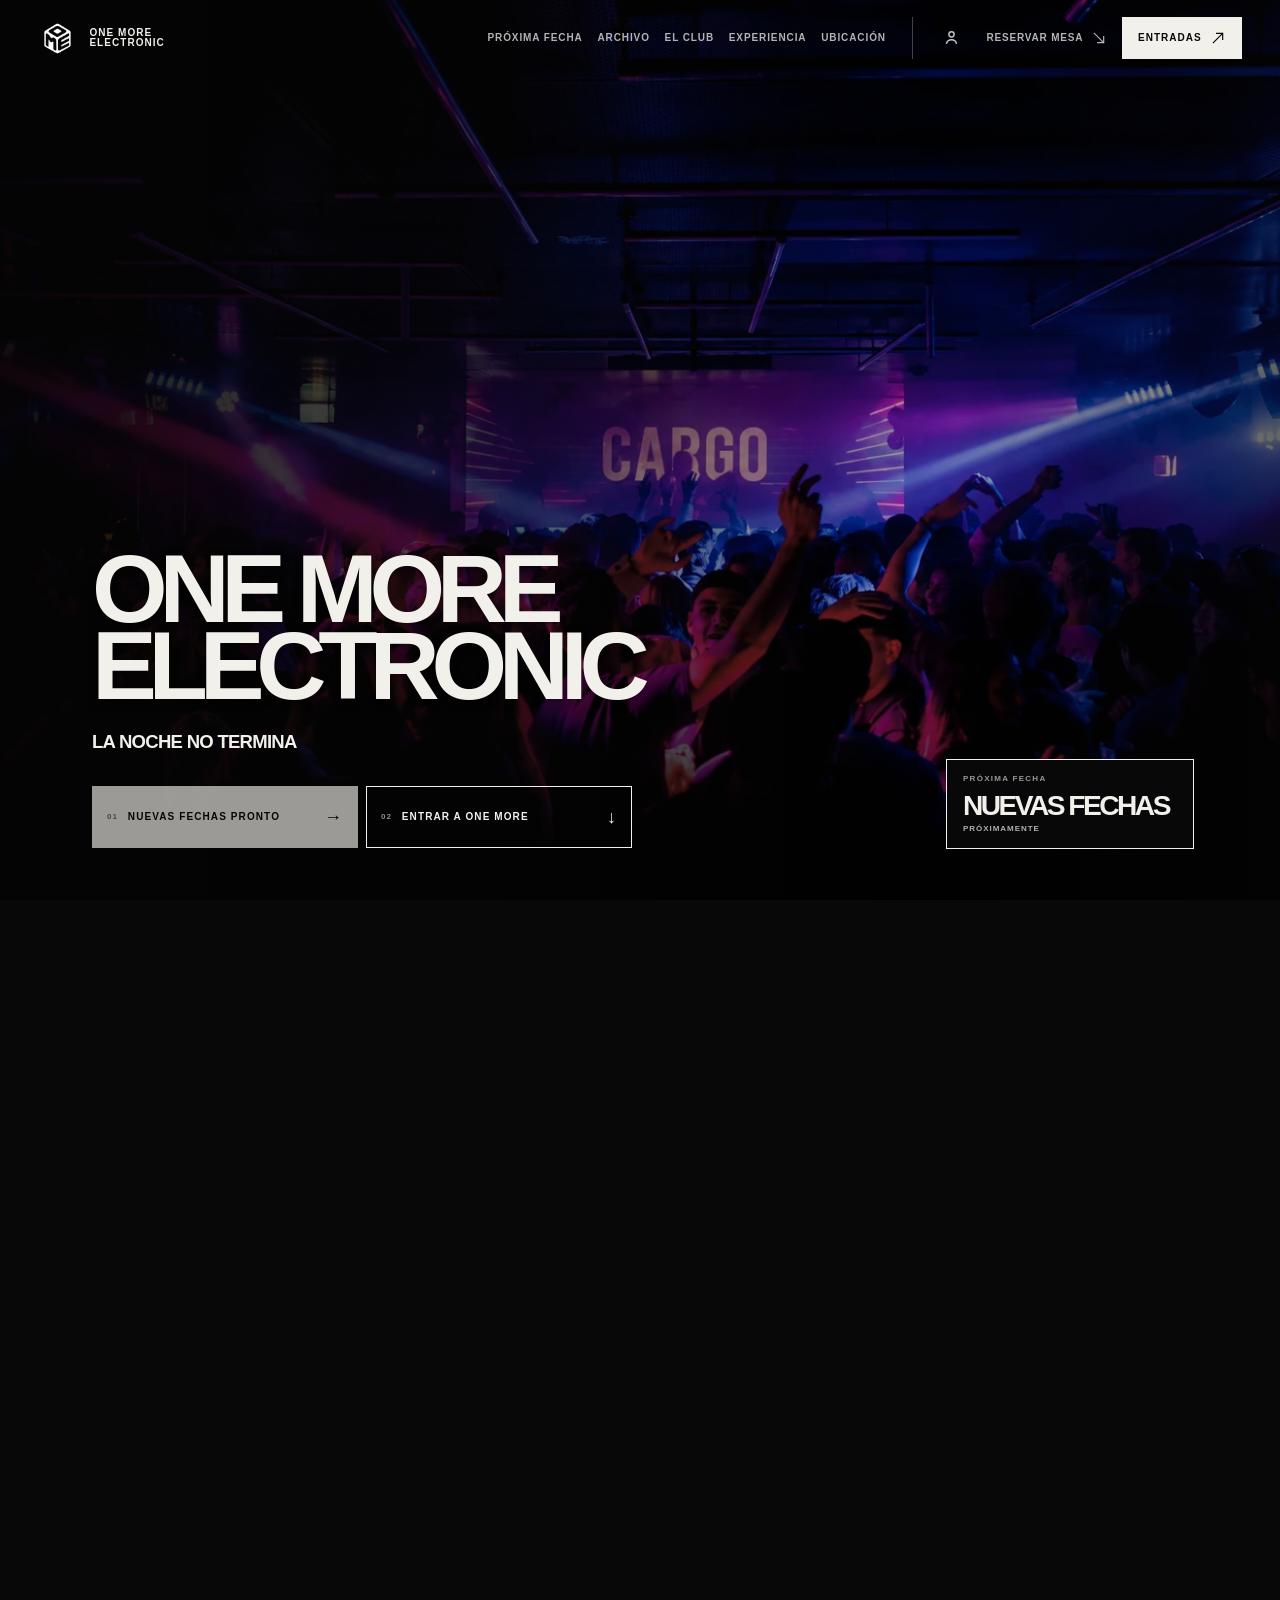
==== commit 02369298: "Add files via upload" ====
--- a/index.html
+++ b/index.html
@@ -127,7 +127,16 @@
     .next-experience { touch-action:pan-y; }.event-stage { --poster-ratio:606 / 750; flex:1; min-height:0; display:flex; touch-action:pan-y; user-select:none; -webkit-user-select:none; transition:opacity 180ms ease,transform 210ms cubic-bezier(.22,.8,.22,1); will-change:opacity,transform; }.event-stage img { -webkit-user-drag:none; }
     .event-stage.is-switching-next { opacity:0; transform:translate3d(-22px,0,0); }.event-stage.is-switching-prev { opacity:0; transform:translate3d(22px,0,0); }.event-stage.is-preparing-next { opacity:0; transform:translate3d(22px,0,0); transition:none; }.event-stage.is-preparing-prev { opacity:0; transform:translate3d(-22px,0,0); transition:none; }
     .event-poster { position:relative; flex:0 0 auto; width:auto; height:100%; min-height:0; aspect-ratio:var(--poster-ratio); margin:0; display:flex; align-items:center; justify-content:center; overflow:hidden; border-right:1px solid rgba(8,8,8,.6); }
-    .event-poster img { display:block; width:100%; height:100%; object-fit:contain; }.event-poster.is-finished img { filter:grayscale(1) contrast(.82) brightness(.9); }.event-status-badge { position:absolute; z-index:2; top:18px; left:18px; display:none; padding:10px 12px 9px; border:1px solid var(--paper); background:#080808; color:var(--paper); font-size:10px; font-weight:900; letter-spacing:.14em; line-height:1; text-transform:uppercase; box-shadow:4px 4px 0 rgba(242,240,235,.72); }.event-poster.is-finished .event-status-badge { display:block; }
+    .event-poster img { display:block; width:100%; height:100%; object-fit:contain; }.event-poster-image-next { position:absolute; z-index:1; inset:0; opacity:0; pointer-events:none; transition:opacity 260ms ease; }.event-poster.is-poster-crossfading .event-poster-image-next { opacity:1; }.event-poster.is-finished img { filter:grayscale(1) contrast(.82) brightness(.9); }.event-status-badge { position:absolute; z-index:2; top:18px; left:18px; display:none; padding:10px 12px 9px; border:1px solid var(--paper); background:#080808; color:var(--paper); font-size:10px; font-weight:900; letter-spacing:.14em; line-height:1; text-transform:uppercase; box-shadow:4px 4px 0 rgba(242,240,235,.72); }.event-poster.is-finished .event-status-badge { display:block; }
+
+    .event-poster-pagination { position:absolute; z-index:3; bottom:17px; left:50%; display:flex; align-items:center; gap:2px; transform:translateX(-50%); }
+    .event-poster-pagination[hidden] { display:none; }
+    .event-poster-dot { appearance:none; display:grid; place-items:center; width:18px; height:18px; padding:0; border:0; background:transparent; cursor:pointer; }
+    .event-poster-dot::before { content:''; display:block; width:6px; height:6px; border:1px solid rgba(242,240,235,.9); border-radius:50%; background:rgba(8,8,8,.26); box-shadow:0 1px 4px rgba(0,0,0,.68); transition:transform 180ms ease,background-color 180ms ease; }
+    .event-poster-dot[aria-current="true"]::before { transform:scale(1.25); border-color:var(--paper); background:var(--paper); }
+    .event-poster-dot:focus-visible { outline:1px solid var(--paper); outline-offset:-2px; border-radius:50%; }
+    @media (max-width:760px) { .event-poster-pagination { bottom:12px; gap:0; } .event-poster-dot { width:16px; height:16px; } }
+    @media (prefers-reduced-motion:reduce) { .event-poster-dot::before, .event-poster-image-next { transition:none; } }
     .event-content { flex:1 1 0; min-width:0; display:grid; grid-template-columns:minmax(0,1.18fr) minmax(260px,.82fr); }
     .event-title { display:grid; grid-template-rows:auto 1fr auto; min-height:570px; padding:clamp(30px,5vw,74px) clamp(22px,4.4vw,70px) 26px; border-right:1px solid rgba(8,8,8,.6); }
     .event-title h2 { align-self:center; justify-self:center; width:100%; text-align:center; }
@@ -1088,6 +1097,43 @@
       .archive-invite-description { max-width:420px; font-size:12px; }
       .archive-invite-link { width:100%; max-width:none; min-height:50px; }
     }
+    /* A9 · Foco de teclado visible en el plano de mesas. Las 13 mesas son capas
+       transparentes sobre la imagen: sin anillo propio el foco quedaba invisible. */
+    .table-plan-button:focus-visible { outline:3px solid var(--paper); outline-offset:3px; }
+    /* A9 · Microetiquetas de cuenta regresiva a 9 px en pantallas chicas.
+       En escritorio no cambia nada. */
+    @media (max-width:760px) {
+      .countdown-date, .countdown-clock small, .event-countdown-head, .event-countdown-clock small { font-size:9px; }
+    }
+
+    /* Archivo · Vitrina: una noche en foco, el resto en sombra. */
+    .archive-rail { display:flex; gap:0; background:transparent; box-shadow:none; scroll-snap-type:x mandatory; overscroll-behavior-x:contain; }
+    .archive-rail .archive-card { flex:0 0 clamp(300px,34vw,470px); margin-right:1px; min-height:clamp(420px,48vw,540px); scroll-snap-align:center; scroll-snap-stop:always; outline:1px solid transparent; contain:paint; filter:grayscale(1) brightness(.62); }
+    .archive-rail .archive-card::after { position:absolute; z-index:5; inset:0; background:#080808; opacity:.34; content:""; pointer-events:none; transition:opacity 320ms ease; }
+    .archive-rail .archive-card.is-focus { filter:none; outline:1px solid var(--paper); }
+    .archive-rail .archive-card.is-focus::after { opacity:0; }
+    @media (prefers-reduced-motion:reduce) { .archive-rail .archive-card::after { transition:none !important; } }
+    .archive-rail .archive-card.is-focus .archive-card-name { transform:scale(.92); }
+    .archive-rail .archive-card.is-focus .archive-card-info { opacity:1; visibility:visible; transform:translate3d(0,0,0); transition-delay:0s; }
+    .archive-rail .archive-card:not(.is-focus) .archive-card-bottom { opacity:0; }
+    .archive-card-bottom { transition:opacity 300ms ease; }
+    @media (hover:hover) and (pointer:fine) {
+      .archive-rail .archive-card:hover:not(.is-focus) .archive-card-name { transform:scale(1); }
+      .archive-rail .archive-card:hover:not(.is-focus) .archive-card-info { opacity:0; visibility:hidden; }
+    }
+    .archive-rail .archive-card.is-focus:focus-visible { outline:2px solid var(--paper); outline-offset:-6px; }
+    .archive-card-num { font-size:15px; font-weight:900; letter-spacing:.01em; line-height:.9; font-variant-numeric:tabular-nums; }
+    .archive-rail .archive-card:not(.is-focus) .archive-card-num { color:rgba(242,240,235,.78); }
+    .archive-controls .archive-ticks { display:flex; align-items:center; gap:5px; width:clamp(110px,20vw,300px); margin:0 6px 0 2px; }
+    .archive-controls .archive-ticks button { width:auto; flex:1; height:2px; min-height:0; padding:0; border:0; border-radius:0; background:rgba(242,240,235,.24); cursor:pointer; transition:background-color 240ms ease, transform 200ms ease; }
+    .archive-controls .archive-ticks button:hover { background:rgba(242,240,235,.62); transform:scaleY(2); }
+    .archive-controls .archive-ticks button.is-on { background:var(--paper); }
+    .archive-controls .archive-ticks button:focus-visible { outline:2px solid var(--paper); outline-offset:4px; }
+    .archive-controls .archive-play svg { width:10px; height:10px; display:block; }
+    @media (max-width:760px) {
+      .archive-rail .archive-card { flex:0 0 84vw; min-height:440px; }
+      .archive-controls .archive-ticks { display:none; }
+    }
   </style>
 
 </head>
@@ -1166,7 +1212,7 @@
         <button class="event-back" type="button" aria-label="Volver a la pantalla de inicio"><span aria-hidden="true">←</span> Inicio</button>
         <nav class="event-switcher" aria-label="Cambiar entre próximas fechas">
           <button class="event-nav-control" data-event-prev type="button" aria-label="Ver fecha anterior"><span aria-hidden="true">←</span></button>
-          <span class="event-nav-copy"><strong>Próximas fechas</strong><small><b data-event-position>01</b> <i aria-hidden="true">/</i> <b data-event-total>04</b></small></span>
+          <span class="event-nav-copy"><strong>Próximas fechas</strong><small><b data-event-position>01</b> <i aria-hidden="true">/</i> <b data-event-total>05</b></small></span>
           <button class="event-nav-control" data-event-next type="button" aria-label="Ver fecha siguiente"><span aria-hidden="true">→</span></button>
         </nav>
         <span class="event-brand">ONE MORE ELECTRONIC</span>
@@ -1174,6 +1220,8 @@
       <div class="event-stage">
         <figure class="event-poster">
           <img src="assets/festa-bros-31-octubre.webp" width="598" height="748" decoding="async" alt="Flyer de Festa Bros: sábado 31 de octubre, ONE MORE CLUB, Av. Beiro 3334, Devoto." />
+          <img class="event-poster-image-next" data-event-poster-next width="598" height="748" decoding="async" alt="" aria-hidden="true" />
+          <div class="event-poster-pagination" data-poster-pagination hidden role="group" aria-label="Seleccionar imagen del flyer"></div>
           <span class="event-status-badge" data-event-status>Fecha finalizada</span>
         </figure>
         <div class="event-content">
@@ -1264,8 +1312,10 @@
         <span>Archivo · DJs y noches de ONE MORE</span>
         <div class="archive-controls" aria-label="Controles del carrusel">
           <p class="archive-progress" aria-live="polite"><span data-archive-current>01</span><i aria-hidden="true"></i><span data-archive-total>12</span></p>
-          <button type="button" class="archive-prev" aria-label="Ver tarjetas anteriores">←</button>
-          <button type="button" class="archive-next" aria-label="Ver más tarjetas">→</button>
+          <div class="archive-ticks" data-archive-ticks role="tablist" aria-label="Ir a una noche del archivo"></div>
+          <button type="button" class="archive-play" data-archive-play aria-label="Pausar el avance automático" aria-pressed="true"></button>
+          <button type="button" class="archive-prev" aria-label="Noche anterior">←</button>
+          <button type="button" class="archive-next" aria-label="Noche siguiente">→</button>
         </div>
       </header>
       <div class="archive-intro">
@@ -1273,8 +1323,8 @@
         <p>Conocé a los DJs que ya pasaron por ONE MORE: Dana, Chinno, Gonzalo Cesar, Matias Sundblad, Julian Fuentes, Aldo Haydar, Joyce, Festa Bros, GOTH, Zambe, Miloop y Sophia Fulcito.</p>
       </div>
       <div class="archive-rail" id="archive-carousel" tabindex="0" aria-label="Carrusel de DJs y artistas de fechas anteriores">
-        <article class="archive-card" data-archive-card role="button" tabindex="0" aria-expanded="false" aria-label="DANA. Noche DANA. Sábado 17 de mayo de 2025, 23:59. ONE MORE CLUB, Villa Devoto. Tocar para ver los detalles." style="background-image:linear-gradient(180deg,rgba(0,0,0,.13),rgba(0,0,0,.78)), url('assets/archive-dana.webp');">
-          <div class="archive-card-top"><span>Archivo</span></div>
+        <article class="archive-card" data-archive-card role="button" tabindex="0" aria-label="DANA. Noche DANA. Sábado 17 de mayo de 2025, 23:59. ONE MORE CLUB, Villa Devoto. Enfocar esta noche." style="background-image:linear-gradient(180deg,rgba(0,0,0,.13),rgba(0,0,0,.78)), url('assets/archive-dana.webp');">
+          <div class="archive-card-top"><span class="archive-card-num">01</span><span>Noche</span></div>
           <div class="archive-card-copy"><h3 class="archive-card-name">DANA</h3></div>
           <div class="archive-card-info">
             <p class="archive-card-context">Noche <strong>DANA</strong></p>
@@ -1283,8 +1333,8 @@
           </div>
           <div class="archive-card-bottom"><span>Ver la noche</span><span>ONE MORE ↗</span></div>
         </article>
-        <article class="archive-card" data-archive-card role="button" tabindex="0" aria-expanded="false" aria-label="CHINNO. Noche CHINNO. Sábado 12 de julio de 2025, 23:59. ONE MORE CLUB, Villa Devoto. Tocar para ver los detalles." style="background-image:linear-gradient(180deg,rgba(0,0,0,.13),rgba(0,0,0,.78)), url('assets/archive-chinno.webp');">
-          <div class="archive-card-top"><span>Archivo</span></div>
+        <article class="archive-card" data-archive-card role="button" tabindex="0" aria-label="CHINNO. Noche CHINNO. Sábado 12 de julio de 2025, 23:59. ONE MORE CLUB, Villa Devoto. Enfocar esta noche." style="background-image:linear-gradient(180deg,rgba(0,0,0,.13),rgba(0,0,0,.78)), url('assets/archive-chinno.webp');">
+          <div class="archive-card-top"><span class="archive-card-num">02</span><span>Noche</span></div>
           <div class="archive-card-copy"><h3 class="archive-card-name">CHINNO</h3></div>
           <div class="archive-card-info">
             <p class="archive-card-context">Noche <strong>CHINNO</strong></p>
@@ -1293,8 +1343,8 @@
           </div>
           <div class="archive-card-bottom"><span>Ver la noche</span><span>ONE MORE ↗</span></div>
         </article>
-        <article class="archive-card" data-archive-card role="button" tabindex="0" aria-expanded="false" aria-label="GONZALO CESAR. Noche GONZALO CESAR. Viernes 29 de agosto de 2025, 23:59. ONE MORE CLUB, Villa Devoto. Tocar para ver los detalles." style="background-image:linear-gradient(180deg,rgba(0,0,0,.13),rgba(0,0,0,.78)), url('assets/archive-gonzalo-cesar.webp');">
-          <div class="archive-card-top"><span>Archivo</span></div>
+        <article class="archive-card" data-archive-card role="button" tabindex="0" aria-label="GONZALO CESAR. Noche GONZALO CESAR. Viernes 29 de agosto de 2025, 23:59. ONE MORE CLUB, Villa Devoto. Enfocar esta noche." style="background-image:linear-gradient(180deg,rgba(0,0,0,.13),rgba(0,0,0,.78)), url('assets/archive-gonzalo-cesar.webp');">
+          <div class="archive-card-top"><span class="archive-card-num">03</span><span>Noche</span></div>
           <div class="archive-card-copy"><h3 class="archive-card-name small">GONZALO<br>CESAR</h3></div>
           <div class="archive-card-info">
             <p class="archive-card-context">Noche <strong>GONZALO CESAR</strong></p>
@@ -1303,8 +1353,8 @@
           </div>
           <div class="archive-card-bottom"><span>Ver la noche</span><span>ONE MORE ↗</span></div>
         </article>
-        <article class="archive-card" data-archive-card role="button" tabindex="0" aria-expanded="false" aria-label="MATIAS SUNDBLAD. Noche MATIAS SUNDBLAD. Viernes 14 de noviembre de 2025, 23:59. ONE MORE CLUB, Villa Devoto. Tocar para ver los detalles." style="background-image:linear-gradient(180deg,rgba(0,0,0,.13),rgba(0,0,0,.78)), url('assets/archive-matias-sundblad.webp');">
-          <div class="archive-card-top"><span>Archivo</span></div>
+        <article class="archive-card" data-archive-card role="button" tabindex="0" aria-label="MATIAS SUNDBLAD. Noche MATIAS SUNDBLAD. Viernes 14 de noviembre de 2025, 23:59. ONE MORE CLUB, Villa Devoto. Enfocar esta noche." style="background-image:linear-gradient(180deg,rgba(0,0,0,.13),rgba(0,0,0,.78)), url('assets/archive-matias-sundblad.webp');">
+          <div class="archive-card-top"><span class="archive-card-num">04</span><span>Noche</span></div>
           <div class="archive-card-copy"><h3 class="archive-card-name small">MATIAS<br>SUNDBLAD</h3></div>
           <div class="archive-card-info">
             <p class="archive-card-context">Noche <strong>MATIAS SUNDBLAD</strong></p>
@@ -1313,8 +1363,8 @@
           </div>
           <div class="archive-card-bottom"><span>Ver la noche</span><span>ONE MORE ↗</span></div>
         </article>
-        <article class="archive-card" data-archive-card role="button" tabindex="0" aria-expanded="false" aria-label="JULIAN FUENTES. Noche JULIAN FUENTES. Sábado 20 de diciembre de 2025, 23:59. ONE MORE CLUB, Villa Devoto. Tocar para ver los detalles." style="background-image:linear-gradient(180deg,rgba(0,0,0,.13),rgba(0,0,0,.78)), url('assets/archive-julian-fuentes.webp');">
-          <div class="archive-card-top"><span>Archivo</span></div>
+        <article class="archive-card" data-archive-card role="button" tabindex="0" aria-label="JULIAN FUENTES. Noche JULIAN FUENTES. Sábado 20 de diciembre de 2025, 23:59. ONE MORE CLUB, Villa Devoto. Enfocar esta noche." style="background-image:linear-gradient(180deg,rgba(0,0,0,.13),rgba(0,0,0,.78)), url('assets/archive-julian-fuentes.webp');">
+          <div class="archive-card-top"><span class="archive-card-num">05</span><span>Noche</span></div>
           <div class="archive-card-copy"><h3 class="archive-card-name small">JULIAN<br>FUENTES</h3></div>
           <div class="archive-card-info">
             <p class="archive-card-context">Noche <strong>JULIAN FUENTES</strong></p>
@@ -1323,8 +1373,8 @@
           </div>
           <div class="archive-card-bottom"><span>Ver la noche</span><span>ONE MORE ↗</span></div>
         </article>
-        <article class="archive-card" data-archive-card role="button" tabindex="0" aria-expanded="false" aria-label="ALDO HAYDAR. Noche ALDO HAYDAR. Sábado 18 de octubre de 2025, 23:59. ONE MORE CLUB, Villa Devoto. Tocar para ver los detalles." style="background-image:linear-gradient(180deg,rgba(0,0,0,.13),rgba(0,0,0,.78)), url('assets/archive-aldo-haydar.webp');">
-          <div class="archive-card-top"><span>Archivo</span></div>
+        <article class="archive-card" data-archive-card role="button" tabindex="0" aria-label="ALDO HAYDAR. Noche ALDO HAYDAR. Sábado 18 de octubre de 2025, 23:59. ONE MORE CLUB, Villa Devoto. Enfocar esta noche." style="background-image:linear-gradient(180deg,rgba(0,0,0,.13),rgba(0,0,0,.78)), url('assets/archive-aldo-haydar.webp');">
+          <div class="archive-card-top"><span class="archive-card-num">06</span><span>Noche</span></div>
           <div class="archive-card-copy"><h3 class="archive-card-name small">ALDO<br>HAYDAR</h3></div>
           <div class="archive-card-info">
             <p class="archive-card-context">Noche <strong>ALDO HAYDAR</strong></p>
@@ -1333,8 +1383,8 @@
           </div>
           <div class="archive-card-bottom"><span>Ver la noche</span><span>ONE MORE ↗</span></div>
         </article>
-        <article class="archive-card" data-archive-card role="button" tabindex="0" aria-expanded="false" aria-label="JOYCE. Noche JOYCE. Viernes 23 de octubre de 2026, 23:59. ONE MORE CLUB, Villa Devoto. Tocar para ver los detalles." style="background-image:linear-gradient(180deg,rgba(0,0,0,.13),rgba(0,0,0,.78)), url('assets/archive-dj-03.webp');">
-          <div class="archive-card-top"><span>Archivo</span><span>DJ set</span></div>
+        <article class="archive-card" data-archive-card role="button" tabindex="0" aria-label="JOYCE. Noche JOYCE. Viernes 23 de octubre de 2026, 23:59. ONE MORE CLUB, Villa Devoto. Enfocar esta noche." style="background-image:linear-gradient(180deg,rgba(0,0,0,.13),rgba(0,0,0,.78)), url('assets/archive-dj-03.webp');">
+          <div class="archive-card-top"><span class="archive-card-num">07</span><span>Noche</span></div>
           <div class="archive-card-copy"><h3 class="archive-card-name">JOYCE</h3></div>
           <div class="archive-card-info">
               <p class="archive-card-context">Noche <strong>JOYCE</strong></p>
@@ -1343,8 +1393,8 @@
             </div>
           <div class="archive-card-bottom"><span>Ver la noche</span><span>ONE MORE ↗</span></div>
         </article>
-        <article class="archive-card" data-archive-card role="button" tabindex="0" aria-expanded="false" aria-label="FESTA BROS. Noche MORE HALLOWEEN. Sábado 31 de octubre de 2026, 23:59. ONE MORE CLUB, Villa Devoto. Tocar para ver los detalles." style="background-image:linear-gradient(180deg,rgba(0,0,0,.13),rgba(0,0,0,.78)), url('assets/archive-dj-05.webp');">
-          <div class="archive-card-top"><span>Archivo</span><span>DJ set</span></div>
+        <article class="archive-card" data-archive-card role="button" tabindex="0" aria-label="FESTA BROS. Noche MORE HALLOWEEN. Sábado 31 de octubre de 2026, 23:59. ONE MORE CLUB, Villa Devoto. Enfocar esta noche." style="background-image:linear-gradient(180deg,rgba(0,0,0,.13),rgba(0,0,0,.78)), url('assets/archive-dj-05.webp');">
+          <div class="archive-card-top"><span class="archive-card-num">08</span><span>Noche</span></div>
           <div class="archive-card-copy"><h3 class="archive-card-name small">FESTA<br>BROS</h3></div>
           <div class="archive-card-info">
               <p class="archive-card-context">Noche <strong>MORE HALLOWEEN</strong></p>
@@ -1353,8 +1403,8 @@
             </div>
           <div class="archive-card-bottom"><span>Ver la noche</span><span>ONE MORE ↗</span></div>
         </article>
-        <article class="archive-card" data-archive-card role="button" tabindex="0" aria-expanded="false" aria-label="GOTH. Noche GOTH. Sábado 24 de octubre de 2026, 23:59. ONE MORE CLUB, Villa Devoto. Tocar para ver los detalles." style="background-image:linear-gradient(180deg,rgba(0,0,0,.13),rgba(0,0,0,.78)), url('assets/archive-dj-04.webp');">
-          <div class="archive-card-top"><span>Archivo</span><span>DJ set</span></div>
+        <article class="archive-card" data-archive-card role="button" tabindex="0" aria-label="GOTH. Noche GOTH. Sábado 24 de octubre de 2026, 23:59. ONE MORE CLUB, Villa Devoto. Enfocar esta noche." style="background-image:linear-gradient(180deg,rgba(0,0,0,.13),rgba(0,0,0,.78)), url('assets/archive-dj-04.webp');">
+          <div class="archive-card-top"><span class="archive-card-num">09</span><span>Noche</span></div>
           <div class="archive-card-copy"><h3 class="archive-card-name">GOTH</h3></div>
           <div class="archive-card-info">
               <p class="archive-card-context">Noche <strong>GOTH</strong></p>
@@ -1363,8 +1413,8 @@
             </div>
           <div class="archive-card-bottom"><span>Ver la noche</span><span>ONE MORE ↗</span></div>
         </article>
-        <article class="archive-card" data-archive-card role="button" tabindex="0" aria-expanded="false" aria-label="Zambe. Noche GOTH. Sábado 24 de octubre de 2026, 23:59. ONE MORE CLUB, Villa Devoto. Tocar para ver los detalles." style="background-image:linear-gradient(180deg,rgba(0,0,0,.13),rgba(0,0,0,.78)), url('assets/archive-dj-03.webp');">
-          <div class="archive-card-top"><span>Archivo</span><span>DJ set</span></div>
+        <article class="archive-card" data-archive-card role="button" tabindex="0" aria-label="Zambe. Noche GOTH. Sábado 24 de octubre de 2026, 23:59. ONE MORE CLUB, Villa Devoto. Enfocar esta noche." style="background-image:linear-gradient(180deg,rgba(0,0,0,.13),rgba(0,0,0,.78)), url('assets/archive-dj-03.webp');">
+          <div class="archive-card-top"><span class="archive-card-num">10</span><span>Noche</span></div>
           <div class="archive-card-copy"><h3 class="archive-card-name">Zambe</h3></div>
           <div class="archive-card-info">
               <p class="archive-card-context">Noche <strong>GOTH</strong></p>
@@ -1373,8 +1423,8 @@
             </div>
           <div class="archive-card-bottom"><span>Ver la noche</span><span>ONE MORE ↗</span></div>
         </article>
-        <article class="archive-card" data-archive-card role="button" tabindex="0" aria-expanded="false" aria-label="Miloop. Noche GOTH. Sábado 24 de octubre de 2026, 23:59. ONE MORE CLUB, Villa Devoto. Tocar para ver los detalles." style="background-image:linear-gradient(180deg,rgba(0,0,0,.13),rgba(0,0,0,.78)), url('assets/archive-dj-04.webp');">
-          <div class="archive-card-top"><span>Archivo</span><span>DJ set</span></div>
+        <article class="archive-card" data-archive-card role="button" tabindex="0" aria-label="Miloop. Noche GOTH. Sábado 24 de octubre de 2026, 23:59. ONE MORE CLUB, Villa Devoto. Enfocar esta noche." style="background-image:linear-gradient(180deg,rgba(0,0,0,.13),rgba(0,0,0,.78)), url('assets/archive-dj-04.webp');">
+          <div class="archive-card-top"><span class="archive-card-num">11</span><span>Noche</span></div>
           <div class="archive-card-copy"><h3 class="archive-card-name">Miloop</h3></div>
           <div class="archive-card-info">
               <p class="archive-card-context">Noche <strong>GOTH</strong></p>
@@ -1383,8 +1433,8 @@
             </div>
           <div class="archive-card-bottom"><span>Ver la noche</span><span>ONE MORE ↗</span></div>
         </article>
-        <article class="archive-card" data-archive-card role="button" tabindex="0" aria-expanded="false" aria-label="Sophia Fulcito. Noche GOTH. Sábado 24 de octubre de 2026, 23:59. ONE MORE CLUB, Villa Devoto. Tocar para ver los detalles." style="background-image:linear-gradient(180deg,rgba(0,0,0,.13),rgba(0,0,0,.78)), url('assets/archive-dj-01.webp');">
-          <div class="archive-card-top"><span>Archivo</span><span>DJ set</span></div>
+        <article class="archive-card" data-archive-card role="button" tabindex="0" aria-label="Sophia Fulcito. Noche GOTH. Sábado 24 de octubre de 2026, 23:59. ONE MORE CLUB, Villa Devoto. Enfocar esta noche." style="background-image:linear-gradient(180deg,rgba(0,0,0,.13),rgba(0,0,0,.78)), url('assets/archive-dj-01.webp');">
+          <div class="archive-card-top"><span class="archive-card-num">12</span><span>Noche</span></div>
           <div class="archive-card-copy"><h3 class="archive-card-name small">Sophia<br>Fulcito</h3></div>
           <div class="archive-card-info">
               <p class="archive-card-context">Noche <strong>GOTH</strong></p>
@@ -1605,7 +1655,7 @@
     </div>
   </section>
   <section id="mesas" class="tables-section" aria-labelledby="tables-title">
-    <div class="tables-frame"><header class="tables-head"><div><p class="tables-kicker">ONE MORE CLUB · DEVOTO</p><h2 id="tables-title"><span>Mesas</span><span>y reservas</span></h2></div><p>Elegí una fecha, seleccioná una mesa disponible y completá tus datos para reservar.</p></header><div class="tables-main"><div class="table-plan-wrap"><div class="table-plan" data-table-plan aria-label="Plano interactivo de mesas del lugar"><img class="table-plan-image" src="assets/one-more-table-plan.webp" width="585" height="878" decoding="async" alt="" aria-hidden="true" /><div class="table-plan-controls"><button class="table-plan-button table-1" style="--x:31.500%;--y:7.400%;--w:22.600%;--h:8.000%;" type="button" data-table="1" aria-label="Seleccionar mesa 1, Backstage"></button><button class="table-plan-button table-2" style="--x:59.000%;--y:7.400%;--w:22.000%;--h:8.000%;" type="button" data-table="2" aria-label="Seleccionar mesa 2, Private"></button><button class="table-plan-button table-3" style="--x:74.000%;--y:17.500%;--w:12.500%;--h:8.000%;" type="button" data-table="3" aria-label="Seleccionar mesa 3"></button><button class="table-plan-button table-4" style="--x:74.000%;--y:26.200%;--w:12.500%;--h:8.000%;" type="button" data-table="4" aria-label="Seleccionar mesa 4"></button><button class="table-plan-button table-5" style="--x:74.000%;--y:35.000%;--w:12.500%;--h:8.000%;" type="button" data-table="5" aria-label="Seleccionar mesa 5"></button><button class="table-plan-button table-6 is-reserved" style="--x:14.000%;--y:17.300%;--w:12.700%;--h:8.400%;" type="button" data-table="6" disabled aria-label="Mesa 6 reservada"></button><button class="table-plan-button table-7 is-reserved" style="--x:14.500%;--y:27.500%;--w:11.800%;--h:7.500%;" type="button" data-table="7" disabled aria-label="Mesa 7 reservada"></button><button class="table-plan-button table-8" style="--x:14.500%;--y:36.500%;--w:11.800%;--h:7.500%;" type="button" data-table="8" aria-label="Seleccionar mesa 8"></button><button class="table-plan-button table-9" style="--x:74.000%;--y:44.300%;--w:12.500%;--h:8.000%;" type="button" data-table="9" aria-label="Seleccionar mesa 9"></button><button class="table-plan-button table-10" style="--x:74.000%;--y:53.300%;--w:12.500%;--h:8.000%;" type="button" data-table="10" aria-label="Seleccionar mesa 10"></button><button class="table-plan-button table-11" style="--x:74.000%;--y:62.200%;--w:12.500%;--h:8.000%;" type="button" data-table="11" aria-label="Seleccionar mesa 11"></button><button class="table-plan-button table-12" style="--x:74.000%;--y:71.300%;--w:12.500%;--h:8.000%;" type="button" data-table="12" aria-label="Seleccionar mesa 12"></button><button class="table-plan-button table-13" style="--x:74.800%;--y:80.800%;--w:11.000%;--h:7.300%;" type="button" data-table="13" aria-label="Seleccionar mesa 13"></button></div></div><p class="table-plan-caption"><span></span> Disponible <i></i> Reservada <b class="table-plan-vip-key">Mesa 1 Backstage · Mesa 2 Private</b></p></div><form class="reservation-form" data-reservation-form><p class="reservation-eyebrow">Reserva de mesa</p><ol class="reservation-steps" aria-label="Pasos de reserva"><li><span>01</span><label for="reservation-date">Elegí una fecha<select id="reservation-date" data-reservation-date required><option value="festa-bros-31-oct">FESTA BROS · Sáb 31 OCT</option><option value="yamila-be-06-nov">YAMILA BE · Vie 06 NOV</option></select></label></li><li><span>02</span><div><b>Mesa</b><p data-reservation-table>Seleccioná una mesa en el plano.</p></div></li><li><span>03</span><label for="reservation-name">Nombre y contacto<input id="reservation-name" name="name" type="text" autocomplete="name" placeholder="Tu nombre" required /><input name="contact" type="tel" autocomplete="tel" placeholder="WhatsApp" required /></label></li></ol><button class="reservation-submit" type="submit" disabled data-reservation-submit>Continuar reserva <b aria-hidden="true">↗</b></button><p class="reservation-result" data-reservation-result aria-live="polite">Elegí una fecha y una mesa disponible.</p></form></div><footer class="tables-foot"><span>Escenario · dancefloor · barra · mesas</span><span>ONE MORE CLUB · DEVOTO</span></footer></div>
+    <div class="tables-frame"><header class="tables-head"><div><p class="tables-kicker">ONE MORE CLUB · DEVOTO</p><h2 id="tables-title"><span>Mesas</span><span>y reservas</span></h2></div><p>Elegí una fecha, seleccioná una mesa disponible y completá tus datos para reservar.</p></header><div class="tables-main"><div class="table-plan-wrap"><div class="table-plan" data-table-plan aria-label="Plano interactivo de mesas del lugar"><img class="table-plan-image" src="assets/one-more-table-plan.webp" width="585" height="878" decoding="async" alt="" aria-hidden="true" /><div class="table-plan-controls"><button class="table-plan-button table-1" style="--x:31.500%;--y:7.400%;--w:22.600%;--h:8.000%;" type="button" data-table="1" aria-label="Seleccionar mesa 1, Backstage"></button><button class="table-plan-button table-2" style="--x:59.000%;--y:7.400%;--w:22.000%;--h:8.000%;" type="button" data-table="2" aria-label="Seleccionar mesa 2, Private"></button><button class="table-plan-button table-3" style="--x:74.000%;--y:17.500%;--w:12.500%;--h:8.000%;" type="button" data-table="3" aria-label="Seleccionar mesa 3"></button><button class="table-plan-button table-4" style="--x:74.000%;--y:26.200%;--w:12.500%;--h:8.000%;" type="button" data-table="4" aria-label="Seleccionar mesa 4"></button><button class="table-plan-button table-5" style="--x:74.000%;--y:35.000%;--w:12.500%;--h:8.000%;" type="button" data-table="5" aria-label="Seleccionar mesa 5"></button><button class="table-plan-button table-6 is-reserved" style="--x:14.000%;--y:17.300%;--w:12.700%;--h:8.400%;" type="button" data-table="6" disabled aria-label="Mesa 6 reservada"></button><button class="table-plan-button table-7 is-reserved" style="--x:14.500%;--y:27.500%;--w:11.800%;--h:7.500%;" type="button" data-table="7" disabled aria-label="Mesa 7 reservada"></button><button class="table-plan-button table-8" style="--x:14.500%;--y:36.500%;--w:11.800%;--h:7.500%;" type="button" data-table="8" aria-label="Seleccionar mesa 8"></button><button class="table-plan-button table-9" style="--x:74.000%;--y:44.300%;--w:12.500%;--h:8.000%;" type="button" data-table="9" aria-label="Seleccionar mesa 9"></button><button class="table-plan-button table-10" style="--x:74.000%;--y:53.300%;--w:12.500%;--h:8.000%;" type="button" data-table="10" aria-label="Seleccionar mesa 10"></button><button class="table-plan-button table-11" style="--x:74.000%;--y:62.200%;--w:12.500%;--h:8.000%;" type="button" data-table="11" aria-label="Seleccionar mesa 11"></button><button class="table-plan-button table-12" style="--x:74.000%;--y:71.300%;--w:12.500%;--h:8.000%;" type="button" data-table="12" aria-label="Seleccionar mesa 12"></button><button class="table-plan-button table-13" style="--x:74.800%;--y:80.800%;--w:11.000%;--h:7.300%;" type="button" data-table="13" aria-label="Seleccionar mesa 13"></button></div></div><p class="table-plan-caption"><span></span> Disponible <i></i> Reservada <b class="table-plan-vip-key">Mesa 1 Backstage · Mesa 2 Private</b></p></div><form class="reservation-form" data-reservation-form><p class="reservation-eyebrow">Reserva de mesa</p><ol class="reservation-steps" aria-label="Pasos de reserva"><li><span>01</span><label for="reservation-date">Elegí una fecha<select id="reservation-date" data-reservation-date required><option value="festa-bros-31-oct">FESTA BROS · Sáb 31 OCT</option><option value="yamila-be-06-nov">YAMILA BE · Vie 06 NOV</option><option value="martin-umpier-07-nov">MARTIN UMPIER · Sáb 07 NOV</option></select></label></li><li><span>02</span><div><b>Mesa</b><p data-reservation-table>Seleccioná una mesa en el plano.</p></div></li><li><span>03</span><label for="reservation-name">Nombre y contacto<input id="reservation-name" name="name" type="text" autocomplete="name" placeholder="Tu nombre" required /><input name="contact" type="tel" autocomplete="tel" placeholder="WhatsApp" required /></label></li></ol><button class="reservation-submit" type="submit" disabled data-reservation-submit>Continuar reserva <b aria-hidden="true">↗</b></button><p class="reservation-result" data-reservation-result aria-live="polite">Elegí una fecha y una mesa disponible.</p></form></div><footer class="tables-foot"><span>Escenario · dancefloor · barra · mesas</span><span>ONE MORE CLUB · DEVOTO</span></footer></div>
   </section>
   <section class="faq" id="preguntas" aria-labelledby="faq-title">
     <div class="faq-frame">
@@ -1733,93 +1783,161 @@
   <script>
     const archiveRail = document.getElementById('archive-carousel');
     const archiveCards = [...archiveRail.querySelectorAll('.archive-card')];
+    const archiveTotalCards = archiveCards.length;
     const archivePrevButton = document.querySelector('.archive-prev');
     const archiveNextButton = document.querySelector('.archive-next');
     const archiveCurrent = document.querySelector('[data-archive-current]');
     const archiveTotal = document.querySelector('[data-archive-total]');
+    const archiveTicks = document.querySelector('[data-archive-ticks]');
+    const archivePlayButton = document.querySelector('[data-archive-play]');
     const archiveReducedMotion = () => window.matchMedia('(prefers-reduced-motion: reduce)').matches;
+    const pad2 = (n) => String(n).padStart(2, '0');
+    const ARCHIVE_AUTOPLAY_MS = 5000;
+    const ARCHIVE_ICON_PAUSE = '<svg viewBox="0 0 12 12" aria-hidden="true"><rect x="2" y="1" width="3" height="10" fill="currentColor"/><rect x="7" y="1" width="3" height="10" fill="currentColor"/></svg>';
+    const ARCHIVE_ICON_PLAY = '<svg viewBox="0 0 12 12" aria-hidden="true"><path d="M3 1.5 10 6 3 10.5Z" fill="currentColor"/></svg>';
+
+    // Una marca por noche para saltar directo.
+    if (archiveTicks) {
+      archiveTicks.innerHTML = archiveCards.map((card, index) => {
+        const name = (card.getAttribute('aria-label') || '').split('.')[0].trim();
+        return '<button type="button" role="tab" aria-selected="false" aria-label="Noche ' + (index + 1) + ': ' + (name || 'sin título') + '"></button>';
+      }).join('');
+    }
+    const archiveTickButtons = archiveTicks ? [...archiveTicks.querySelectorAll('button')] : [];
+
+    let archiveActive = 0;
+    let archiveUserPaused = archiveReducedMotion();
+    let archiveVisible = false;
+    let archiveHovering = false;
+    let archiveFocused = false;
+    let archiveAutoTimer;
+    let archiveFocusLock = false;
+    let archiveLastScrollCheck = 0;
+    let archiveDrag = null;
+    let archiveMomentumFrame;
+
     const archiveMaxScroll = () => Math.max(0, archiveRail.scrollWidth - archiveRail.clientWidth);
-    const getArchiveCardLeft = (card) => card.getBoundingClientRect().left - archiveRail.getBoundingClientRect().left + archiveRail.scrollLeft;
-    const getActiveArchiveIndex = () => {
+    // Posiciones medidas una vez (y al redimensionar): evita leer el layout en cada frame de scroll.
+    let archiveOffsets = [];
+    const measureArchive = () => {
+      const railLeft = archiveRail.getBoundingClientRect().left;
       const scrollLeft = archiveRail.scrollLeft;
-      return archiveCards.reduce((closest, card, index) => Math.abs(getArchiveCardLeft(card) - scrollLeft) < Math.abs(getArchiveCardLeft(archiveCards[closest]) - scrollLeft) ? index : closest, 0);
-    };
-    const updateArchiveUI = () => {
+      archiveOffsets = archiveCards.map((card) => card.getBoundingClientRect().left - railLeft + scrollLeft);
+    };
+    const getArchiveCardLeft = (card, index) => (archiveOffsets[index] != null ? archiveOffsets[index] : card.getBoundingClientRect().left - archiveRail.getBoundingClientRect().left + archiveRail.scrollLeft);
+
+    // Se divide en dos: lo caro (clases de 12 tarjetas, marcas e innerHTML del botón)
+    // sólo corre cuando cambia la noche activa o el estado de reproducción.
+    let archiveRenderedActive = -1;
+    let archiveRenderedPlaying = null;
+    const syncArchiveUI = () => {
+      if (archiveActive !== archiveRenderedActive) {
+        // Sólo se tocan la tarjeta que se apaga y la que se enciende:
+        // antes se recorrian las 12 en cada cambio y se disparaban recálculos de estilo de más.
+        const previousCard = archiveCards[archiveRenderedActive];
+        if (previousCard) { previousCard.classList.remove('is-focus'); previousCard.removeAttribute('aria-current'); }
+        const nextCard = archiveCards[archiveActive];
+        nextCard.classList.add('is-focus');
+        nextCard.setAttribute('aria-current', 'true');
+        const previousTick = archiveTickButtons[archiveRenderedActive];
+        if (previousTick) { previousTick.classList.remove('is-on'); previousTick.setAttribute('aria-selected', 'false'); }
+        const nextTick = archiveTickButtons[archiveActive];
+        if (nextTick) { nextTick.classList.add('is-on'); nextTick.setAttribute('aria-selected', 'true'); }
+        archiveCurrent.textContent = pad2(archiveActive + 1);
+        archiveTotal.textContent = pad2(archiveTotalCards);
+        archiveRenderedActive = archiveActive;
+      }
+      const playing = !archiveUserPaused;
+      if (playing !== archiveRenderedPlaying) {
+        archiveRenderedPlaying = playing;
+        archivePlayButton.setAttribute('aria-pressed', String(playing));
+        archivePlayButton.innerHTML = playing ? ARCHIVE_ICON_PAUSE : ARCHIVE_ICON_PLAY;
+      }
       const max = archiveMaxScroll();
-      const index = getActiveArchiveIndex();
-      archivePrevButton.disabled = archiveRail.scrollLeft <= 2;
-      archiveNextButton.disabled = archiveRail.scrollLeft >= max - 2;
       archiveRail.classList.toggle('can-scroll-left', archiveRail.scrollLeft > 2);
       archiveRail.classList.toggle('can-scroll-right', archiveRail.scrollLeft < max - 2);
-      archiveCurrent.textContent = String(index + 1).padStart(2, '0');
-      archiveTotal.textContent = String(archiveCards.length).padStart(2, '0');
-    };
-    const scrollArchiveTo = (index, behavior = 'smooth') => {
-      const target = archiveCards[Math.max(0, Math.min(archiveCards.length - 1, index))];
-      archiveRail.scrollTo({ left:getArchiveCardLeft(target), behavior });
-    };
-    archiveNextButton.addEventListener('click', () => { pauseArchiveAutoplay(); scrollArchiveTo(getActiveArchiveIndex() + 1); });
-    archivePrevButton.addEventListener('click', () => { pauseArchiveAutoplay(); scrollArchiveTo(getActiveArchiveIndex() - 1); });
-    let archiveAutoTimer;
-    let archiveResumeTimer;
-    let archiveVisible = false;
-    let archiveAutoScrolling = false;
-    const clearArchiveTimers = () => { window.clearTimeout(archiveAutoTimer); window.clearTimeout(archiveResumeTimer); };
+    };
+
+    // Lleva la noche indicada al centro de la tira; da la vuelta en los extremos.
+    const goArchive = (index, { scroll = true } = {}) => {
+      archiveActive = ((index % archiveTotalCards) + archiveTotalCards) % archiveTotalCards;
+      if (scroll) {
+        const card = archiveCards[archiveActive];
+        const left = getArchiveCardLeft(card, archiveActive) - (archiveRail.clientWidth - card.offsetWidth) / 2;
+        archiveFocusLock = true;
+        archiveRail.scrollTo({ left: Math.max(0, Math.min(archiveMaxScroll(), left)), behavior: archiveReducedMotion() ? 'auto' : 'smooth' });
+      }
+      syncArchiveUI();
+    };
+
+    const canArchiveAutoplay = () => !archiveUserPaused && !archiveReducedMotion() && archiveVisible
+      && !document.hidden && !archiveHovering && !archiveFocused && !archiveDrag;
+    const clearArchiveTimers = () => window.clearTimeout(archiveAutoTimer);
     const scheduleArchiveAutoplay = () => {
-      window.clearTimeout(archiveAutoTimer);
-      if (!archiveVisible || archiveReducedMotion() || document.hidden || getActiveArchiveIndex() >= archiveCards.length - 1) return;
+      clearArchiveTimers();
+      if (!canArchiveAutoplay()) return;
       archiveAutoTimer = window.setTimeout(() => {
-        archiveAutoScrolling = true;
-        scrollArchiveTo(getActiveArchiveIndex() + 1);
-        window.setTimeout(() => { archiveAutoScrolling = false; scheduleArchiveAutoplay(); }, 700);
-      }, 3800);
-    };
-    const pauseArchiveAutoplay = ({ resume = true } = {}) => {
-      clearArchiveTimers();
-      if (!resume || archiveReducedMotion() || archiveDrag) return;
-      archiveResumeTimer = window.setTimeout(scheduleArchiveAutoplay, 4500);
-    };
-    let archiveLastPointerType = 'mouse';
-    const closeArchiveCards = (except = null) => {
-      archiveCards.forEach((card) => {
-        const keepOpen = card === except;
-        card.classList.toggle('is-open',keepOpen);
-        card.setAttribute('aria-expanded',String(keepOpen));
+        goArchive(archiveActive + 1);
+        scheduleArchiveAutoplay();
+      }, ARCHIVE_AUTOPLAY_MS);
+    };
+
+    archiveNextButton.addEventListener('click', () => { goArchive(archiveActive + 1); scheduleArchiveAutoplay(); });
+    archivePrevButton.addEventListener('click', () => { goArchive(archiveActive - 1); scheduleArchiveAutoplay(); });
+    archiveTickButtons.forEach((tick, index) => tick.addEventListener('click', () => { goArchive(index); scheduleArchiveAutoplay(); }));
+    archivePlayButton.addEventListener('click', () => {
+      archiveUserPaused = !archiveUserPaused;
+      syncArchiveUI();
+      scheduleArchiveAutoplay();
+    });
+    archiveRail.addEventListener('keydown', (event) => {
+      if (event.key === 'ArrowRight') { event.preventDefault(); goArchive(archiveActive + 1); scheduleArchiveAutoplay(); }
+      if (event.key === 'ArrowLeft') { event.preventDefault(); goArchive(archiveActive - 1); scheduleArchiveAutoplay(); }
+    });
+
+    // Tocar o enfocar una tarjeta la pone en foco.
+    archiveCards.forEach((card, index) => {
+      card.addEventListener('click', (event) => {
+        if (index !== archiveActive) { event.preventDefault(); goArchive(index); scheduleArchiveAutoplay(); }
       });
-    };
-    const toggleArchiveCard = (card) => {
-      const opening = !card.classList.contains('is-open');
-      closeArchiveCards(opening ? card : null);
-      pauseArchiveAutoplay();
-    };
-    const archiveCoarsePointer = () => matchMedia('(hover: none), (pointer: coarse)').matches;
-    archiveCards.forEach((card) => {
-      card.addEventListener('click',(event) => {
-        // Pointer taps reveal the card on touchscreens; desktop uses hover.
-        if (event.detail > 0 && (archiveLastPointerType === 'touch' || archiveCoarsePointer())) toggleArchiveCard(card);
-      });
-      card.addEventListener('keydown',(event) => {
-        if (event.key !== 'Enter' && event.key !== ' ') return;
-        event.preventDefault();
-        toggleArchiveCard(card);
+      card.addEventListener('focus', () => {
+        if (index !== archiveActive) goArchive(index, { scroll:false });
       });
     });
+
+    // Al arrastrar, el foco sigue a la tarjeta más cercana al centro.
+    // El bloqueo evita que el foco salte cuando la primera o la última tarjeta
+    // no pueden quedar centradas por el límite del scroll.
+    const releaseArchiveFocusLock = () => { archiveFocusLock = false; };
+    archiveRail.addEventListener('pointerdown', releaseArchiveFocusLock, { passive:true });
+    archiveRail.addEventListener('wheel', releaseArchiveFocusLock, { passive:true });
+    archiveRail.addEventListener('touchstart', releaseArchiveFocusLock, { passive:true });
     archiveRail.addEventListener('scroll', () => {
-      updateArchiveUI();
-      closeArchiveCards();
-      if (!archiveAutoScrolling) pauseArchiveAutoplay();
+      if (archiveFocusLock) { return; }
+      if (archiveDrag) return;
+      // Con las posiciones cacheadas alcanza con limitar la frecuencia, sin volver a medir.
+      const now = performance.now();
+      if (now - archiveLastScrollCheck < 90) return;
+      archiveLastScrollCheck = now;
+      const mid = archiveRail.scrollLeft + archiveRail.clientWidth / 2;
+      let best = archiveActive;
+      let distance = Infinity;
+      archiveCards.forEach((card, index) => {
+        const delta = Math.abs(getArchiveCardLeft(card, index) + card.offsetWidth / 2 - mid);
+        if (delta < distance) { distance = delta; best = index; }
+      });
+      if (best !== archiveActive) { archiveActive = best; syncArchiveUI(); }
+      scheduleArchiveAutoplay();
     }, { passive:true });
-    let archiveDrag = null;
-    let archiveMomentumFrame;
+
     const stopArchiveMomentum = () => window.cancelAnimationFrame(archiveMomentumFrame);
     archiveRail.addEventListener('pointerdown', (event) => {
-      archiveLastPointerType = event.pointerType || 'mouse';
       if (event.pointerType === 'touch') return;
       stopArchiveMomentum();
       archiveDrag = { pointerId:event.pointerId, startX:event.clientX, startScroll:archiveRail.scrollLeft, lastX:event.clientX, lastTime:event.timeStamp, velocity:0 };
       archiveRail.setPointerCapture(event.pointerId);
       archiveRail.classList.add('is-dragging');
-      pauseArchiveAutoplay({ resume:false });
+      clearArchiveTimers();
     });
     archiveRail.addEventListener('pointermove', (event) => {
       if (!archiveDrag || event.pointerId !== archiveDrag.pointerId) return;
@@ -1840,28 +1958,38 @@
       let momentum = -velocity * 26;
       const glide = () => {
         if (Math.abs(momentum) < .35 || archiveRail.scrollLeft <= 0 || archiveRail.scrollLeft >= archiveMaxScroll()) {
-          scrollArchiveTo(getActiveArchiveIndex());
+          goArchive(archiveActive);
+          scheduleArchiveAutoplay();
           return;
         }
         archiveRail.scrollLeft += momentum;
         momentum *= .925;
         archiveMomentumFrame = window.requestAnimationFrame(glide);
       };
-      if (!archiveReducedMotion()) archiveMomentumFrame = window.requestAnimationFrame(glide); else scrollArchiveTo(getActiveArchiveIndex(), 'auto');
-      pauseArchiveAutoplay();
+      if (!archiveReducedMotion()) archiveMomentumFrame = window.requestAnimationFrame(glide);
+      else goArchive(archiveActive);
+      scheduleArchiveAutoplay();
     };
     archiveRail.addEventListener('pointerup', finishArchiveDrag);
     archiveRail.addEventListener('pointercancel', finishArchiveDrag);
-    archiveRail.addEventListener('mouseenter', () => pauseArchiveAutoplay({ resume:false }));
-    archiveRail.addEventListener('mouseleave', scheduleArchiveAutoplay);
-    archiveRail.addEventListener('focusin', () => pauseArchiveAutoplay({ resume:false }));
-    archiveRail.addEventListener('focusout', () => window.setTimeout(scheduleArchiveAutoplay, 0));
-    window.addEventListener('resize', updateArchiveUI);
+    archiveRail.addEventListener('mouseenter', () => { archiveHovering = true; clearArchiveTimers(); });
+    archiveRail.addEventListener('mouseleave', () => { archiveHovering = false; scheduleArchiveAutoplay(); });
+    archiveRail.addEventListener('focusin', () => { archiveFocused = true; clearArchiveTimers(); });
+    archiveRail.addEventListener('focusout', () => { archiveFocused = false; window.setTimeout(scheduleArchiveAutoplay, 0); });
+    window.addEventListener('resize', () => { measureArchive(); syncArchiveUI(); });
+    if ('ResizeObserver' in window) {
+      new ResizeObserver(() => { measureArchive(); syncArchiveUI(); }).observe(archiveRail);
+    }
+    let archiveFirstPaintTimer = window.setTimeout(() => measureArchive(), 600);
     document.addEventListener('visibilitychange', () => document.hidden ? clearArchiveTimers() : scheduleArchiveAutoplay());
     if ('IntersectionObserver' in window) {
-      new IntersectionObserver(([entry]) => { archiveVisible = entry.isIntersecting; if (archiveVisible) scheduleArchiveAutoplay(); else clearArchiveTimers(); }, { threshold:.35 }).observe(archiveRail);
+      new IntersectionObserver(([entry]) => {
+        archiveVisible = entry.isIntersecting;
+        if (archiveVisible) scheduleArchiveAutoplay(); else clearArchiveTimers();
+      }, { threshold:.35 }).observe(archiveRail);
     } else { archiveVisible = true; scheduleArchiveAutoplay(); }
-    updateArchiveUI();
+    measureArchive();
+    syncArchiveUI();
 
     const siteHeader = document.querySelector('.site-header');
     const menuToggle = document.querySelector('.menu-toggle');
@@ -1945,8 +2073,10 @@
     window.addEventListener('resize', scheduleMobileQuickActionVisibility, { passive:true });
     // Each upcoming date is a real, independently navigable item. Images are read
     // for their intrinsic ratio, so changing a flyer also changes the poster column.
-    const eventPosterImage = document.querySelector('.event-poster img');
+    const eventPosterImage = document.querySelector('.event-poster img:not([data-event-poster-next])');
     const eventPoster = eventPosterImage.closest('.event-poster');
+    const eventPosterNextImage = document.querySelector('[data-event-poster-next]');
+    const eventPosterPagination = document.querySelector('[data-poster-pagination]');
     const eventStatusBadge = document.querySelector('[data-event-status]');
     const eventTitleWrap = document.querySelector('[data-event-title-wrap]');
     const eventTitle = document.querySelector('[data-event-title]');
@@ -2675,7 +2805,7 @@
       const ratio = eventPosterImage.naturalWidth / eventPosterImage.naturalHeight;
       eventPosterImage.closest('.event-stage').style.setProperty('--poster-ratio', String(ratio));
     };
-    // Preload and decode every flyer once. The visible poster changes only after the
+    // Preload and decode each requested flyer once. The visible poster changes only after the
     // target is ready, so a prior flyer can never remain on screen during a switch.
     const flyerPreloads = new Map();
     const preloadFlyer = (source) => {
@@ -2683,17 +2813,61 @@
       const preloader = new Image();
       preloader.decoding = 'async';
       const ready = new Promise((resolve) => {
+        let settled = false;
+        let timeoutId;
+        const finish = () => {
+          if (settled) return;
+          settled = true;
+          window.clearTimeout(timeoutId);
+          resolve();
+        };
+        timeoutId = window.setTimeout(finish, 5000);
         preloader.onload = async () => {
           if (preloader.decode) { try { await preloader.decode(); } catch (_) {} }
-          resolve();
+          finish();
         };
-        preloader.onerror = () => resolve();
+        preloader.onerror = finish;
       });
       preloader.src = source;
       flyerPreloads.set(source, ready);
       return ready;
     };
+    let activePosterSlideIndex = 0;
+    let posterSlideRequestToken = 0;
+    let posterAutoplayTimer = null;
+    const POSTER_AUTOPLAY_DELAY = 4000;
+    const stopPosterAutoplay = () => {
+      if (posterAutoplayTimer !== null) window.clearTimeout(posterAutoplayTimer);
+      posterAutoplayTimer = null;
+    };
+    const getEventPosterImages = (event) => Array.isArray(event.posterImages) && event.posterImages.length ? event.posterImages : [event.image];
+    const syncEventPosterPagination = (posterImages) => {
+      const dots = [...eventPosterPagination.querySelectorAll('[data-poster-slide-dot]')];
+      dots.forEach((dot, index) => {
+        if (index === activePosterSlideIndex) dot.setAttribute('aria-current', 'true');
+        else dot.removeAttribute('aria-current');
+      });
+    };
+    const buildEventPosterPagination = (posterImages) => {
+      const hasMultipleSlides = posterImages.length > 1;
+      eventPoster.classList.toggle('has-poster-slides', hasMultipleSlides);
+      eventPosterPagination.hidden = !hasMultipleSlides;
+      eventPosterPagination.replaceChildren();
+      if (!hasMultipleSlides) return;
+      posterImages.forEach((_, index) => {
+        const dot = document.createElement('button');
+        dot.type = 'button';
+        dot.className = 'event-poster-dot';
+        dot.dataset.posterSlideDot = String(index);
+        dot.setAttribute('aria-label', `Ver imagen ${index + 1} de ${posterImages.length} del flyer`);
+        dot.addEventListener('click', () => { void showEventPosterSlide(index); });
+        eventPosterPagination.append(dot);
+      });
+      syncEventPosterPagination(posterImages);
+    };
     const renderUpcomingEvent = async (index) => {
+      stopPosterAutoplay();
+      eventPoster.classList.remove('is-poster-crossfading');
       activeEventIndex = Math.min(Math.max(index, 0), upcomingEvents.length - 1);
       const event = upcomingEvents[activeEventIndex];
       eventTitle.innerHTML = event.titleHtml;
@@ -2720,15 +2894,25 @@
       eventFooter.textContent = event.footer;
       eventPosition.textContent = String(activeEventIndex + 1).padStart(2, '0');
       eventTotal.textContent = String(upcomingEvents.length).padStart(2, '0');
+      const posterImages = getEventPosterImages(event);
+      activePosterSlideIndex = 0;
+      posterSlideRequestToken += 1;
+      buildEventPosterPagination(posterImages);
+      const firstPoster = posterImages[0] || event.image;
       eventPosterImage.closest('.event-stage').style.setProperty('--poster-ratio', String(event.width / event.height));
       eventPosterImage.width = event.width;
       eventPosterImage.height = event.height;
+      eventPosterNextImage.width = event.width;
+      eventPosterNextImage.height = event.height;
       eventPosterImage.alt = event.alt;
-      if (eventPosterImage.getAttribute('src') !== event.image) {
-        eventPosterImage.src = event.image;
+      eventPosterNextImage.src = firstPoster;
+      if (eventPosterImage.getAttribute('src') !== firstPoster) {
+        eventPosterImage.src = firstPoster;
         if (eventPosterImage.decode) { try { await eventPosterImage.decode(); } catch (_) {} }
       }
       syncPosterRatio();
+      syncUpcomingEventNavigation();
+      startPosterAutoplay();
     };
     eventPosterImage.addEventListener('load', syncPosterRatio);
     const eventStage = document.querySelector('.event-stage');
@@ -2738,17 +2922,85 @@
     const syncUpcomingEventNavigation = () => {
       const atFirstEvent = activeEventIndex <= 0;
       const atLastEvent = activeEventIndex >= upcomingEvents.length - 1;
-      eventPrevButton.disabled = atFirstEvent;
-      eventNextButton.disabled = atLastEvent;
-      eventPrevButton.setAttribute('aria-disabled', String(atFirstEvent));
-      eventNextButton.setAttribute('aria-disabled', String(atLastEvent));
-    };
-    const changeUpcomingEvent = (direction) => {
+      const navigationLocked = isEventTransitioning;
+      eventPrevButton.disabled = atFirstEvent || navigationLocked;
+      eventNextButton.disabled = atLastEvent || navigationLocked;
+      eventPrevButton.setAttribute('aria-disabled', String(atFirstEvent || navigationLocked));
+      eventNextButton.setAttribute('aria-disabled', String(atLastEvent || navigationLocked));
+    };
+    const posterMotionPreference = window.matchMedia('(prefers-reduced-motion: reduce)');
+    const posterHoverPreference = window.matchMedia('(hover: hover) and (pointer: fine)');
+    const isPosterKeyboardFocused = () => document.activeElement instanceof Element && eventPoster.contains(document.activeElement) && document.activeElement.matches(':focus-visible');
+    const isPosterHovered = () => posterHoverPreference.matches && eventPoster.matches(':hover');
+    const canRunPosterAutoplay = () => document.body.classList.contains('event-open') && !document.hidden && !posterMotionPreference.matches && !isEventTransitioning && eventPoster.classList.contains('has-poster-slides') && !isPosterHovered() && !isPosterKeyboardFocused();
+    const startPosterAutoplay = () => {
+      stopPosterAutoplay();
+      if (!canRunPosterAutoplay()) return;
+      posterAutoplayTimer = window.setTimeout(() => {
+        posterAutoplayTimer = null;
+        if (!canRunPosterAutoplay()) return;
+        const posterImages = getEventPosterImages(upcomingEvents[activeEventIndex]);
+        void showEventPosterSlide((activePosterSlideIndex + 1) % posterImages.length);
+      }, POSTER_AUTOPLAY_DELAY);
+    };
+    const showEventPosterSlide = async (index) => {
+      const event = upcomingEvents[activeEventIndex];
+      if (!event || isEventTransitioning) return;
+      const posterImages = getEventPosterImages(event);
+      if (posterImages.length < 2 || index < 0 || index >= posterImages.length) return;
+      if (index === activePosterSlideIndex) { startPosterAutoplay(); return; }
+      stopPosterAutoplay();
+      activePosterSlideIndex = index;
+      const requestToken = ++posterSlideRequestToken;
+      syncEventPosterPagination(posterImages);
+      await preloadFlyer(posterImages[index]);
+      if (requestToken !== posterSlideRequestToken || event !== upcomingEvents[activeEventIndex]) return;
+      const fadeDuration = posterMotionPreference.matches ? 0 : 260;
+      eventPoster.classList.remove('is-poster-crossfading');
+      eventPosterNextImage.src = posterImages[index];
+      if (eventPosterNextImage.decode) { try { await eventPosterNextImage.decode(); } catch (_) {} }
+      if (requestToken !== posterSlideRequestToken || event !== upcomingEvents[activeEventIndex]) return;
+      if (fadeDuration) {
+        eventPoster.classList.add('is-poster-crossfading');
+        await new Promise((resolve) => window.setTimeout(resolve, fadeDuration));
+      }
+      if (requestToken !== posterSlideRequestToken || event !== upcomingEvents[activeEventIndex]) return;
+      eventPosterImage.src = posterImages[index];
+      eventPosterImage.alt = index === 0 ? event.alt : `${event.alt.replace(/\.$/, '')} Imagen ${index + 1} de ${posterImages.length}.`;
+      if (eventPosterImage.decode) { try { await eventPosterImage.decode(); } catch (_) {} }
+      eventPosterNextImage.src = posterImages[index];
+      syncPosterRatio();
+      if (requestToken === posterSlideRequestToken && event === upcomingEvents[activeEventIndex]) {
+        if (fadeDuration) window.requestAnimationFrame(() => {
+          if (requestToken === posterSlideRequestToken && event === upcomingEvents[activeEventIndex]) eventPoster.classList.remove('is-poster-crossfading');
+        });
+        else eventPoster.classList.remove('is-poster-crossfading');
+        startPosterAutoplay();
+      }
+    };
+    if (posterHoverPreference.matches) {
+      eventPoster.addEventListener('mouseenter', stopPosterAutoplay);
+      eventPoster.addEventListener('mouseleave', startPosterAutoplay);
+    }
+    eventPoster.addEventListener('focusin', (event) => {
+      if (event.target instanceof Element && event.target.matches(':focus-visible')) stopPosterAutoplay();
+    });
+    eventPoster.addEventListener('focusout', () => window.requestAnimationFrame(startPosterAutoplay));
+    document.addEventListener('visibilitychange', () => {
+      if (document.hidden) stopPosterAutoplay(); else startPosterAutoplay();
+    });
+    const onPosterMotionPreferenceChange = () => {
+      if (posterMotionPreference.matches) stopPosterAutoplay(); else startPosterAutoplay();
+    };
+    if (posterMotionPreference.addEventListener) posterMotionPreference.addEventListener('change', onPosterMotionPreferenceChange);
+    else if (posterMotionPreference.addListener) posterMotionPreference.addListener(onPosterMotionPreferenceChange);
+    const changeUpcomingEvent = async (direction) => {
       const nextIndex = activeEventIndex + direction;
       if (isEventTransitioning || nextIndex < 0 || nextIndex >= upcomingEvents.length) {
         syncUpcomingEventNavigation();
         return;
       }
+      stopPosterAutoplay();
       isEventTransitioning = true;
       const isReducedMotion = window.matchMedia('(prefers-reduced-motion: reduce)').matches;
       const outgoingClass = direction > 0 ? 'is-switching-next' : 'is-switching-prev';
@@ -2756,21 +3008,26 @@
       eventPrevButton.disabled = true;
       eventNextButton.disabled = true;
       eventStage.setAttribute('aria-busy', 'true');
-      eventStage.classList.add(outgoingClass);
-      window.setTimeout(async () => {
+      try {
+        eventStage.classList.add(outgoingClass);
+        await new Promise((resolve) => window.setTimeout(resolve, isReducedMotion ? 0 : 180));
         const nextEvent = upcomingEvents[nextIndex];
-        await preloadFlyer(nextEvent.image);
+        await preloadFlyer(getEventPosterImages(nextEvent)[0] || nextEvent.image);
         await renderUpcomingEvent(nextIndex);
         eventStage.classList.remove(outgoingClass);
         eventStage.classList.add(incomingClass);
         void eventStage.offsetWidth;
         eventStage.classList.remove(incomingClass);
-        window.setTimeout(() => {
-          eventStage.removeAttribute('aria-busy');
-          isEventTransitioning = false;
-          syncUpcomingEventNavigation();
-        }, isReducedMotion ? 0 : 220);
-      }, isReducedMotion ? 0 : 180);
+        await new Promise((resolve) => window.setTimeout(resolve, isReducedMotion ? 0 : 220));
+      } catch (error) {
+        console.error('No se pudo cambiar la fecha de ONE MORE:', error);
+      } finally {
+        eventStage.classList.remove(outgoingClass, incomingClass);
+        eventStage.removeAttribute('aria-busy');
+        isEventTransitioning = false;
+        syncUpcomingEventNavigation();
+        startPosterAutoplay();
+      }
     };
     eventPrevButton.addEventListener('click', () => changeUpcomingEvent(-1));
     eventNextButton.addEventListener('click', () => changeUpcomingEvent(1));
@@ -3086,6 +3343,7 @@
       document.body.classList.remove('intro-active', 'site-mode');
       syncHeroVideoMotion();
       document.body.classList.add('event-open');
+      startPosterAutoplay();
       setIntroLock(true);
       introSlider.classList.remove('exit-left');
       stageEventPanel();
@@ -3112,6 +3370,7 @@
       clearSiteHeaderStaging();
       introSlider.classList.remove('is-open');
       introSlider.setAttribute('aria-hidden', 'true');
+      stopPosterAutoplay();
       document.body.classList.remove('event-open', 'site-mode');
       document.body.classList.add('intro-active');
       syncHeroVideoMotion();
@@ -3138,6 +3397,7 @@
         resetSliderOffscreen();
       }
       introSlider.setAttribute('aria-hidden', 'true');
+      stopPosterAutoplay();
       document.body.classList.remove('intro-active', 'event-open');
       syncHeroVideoMotion();
       document.body.classList.add('site-mode');
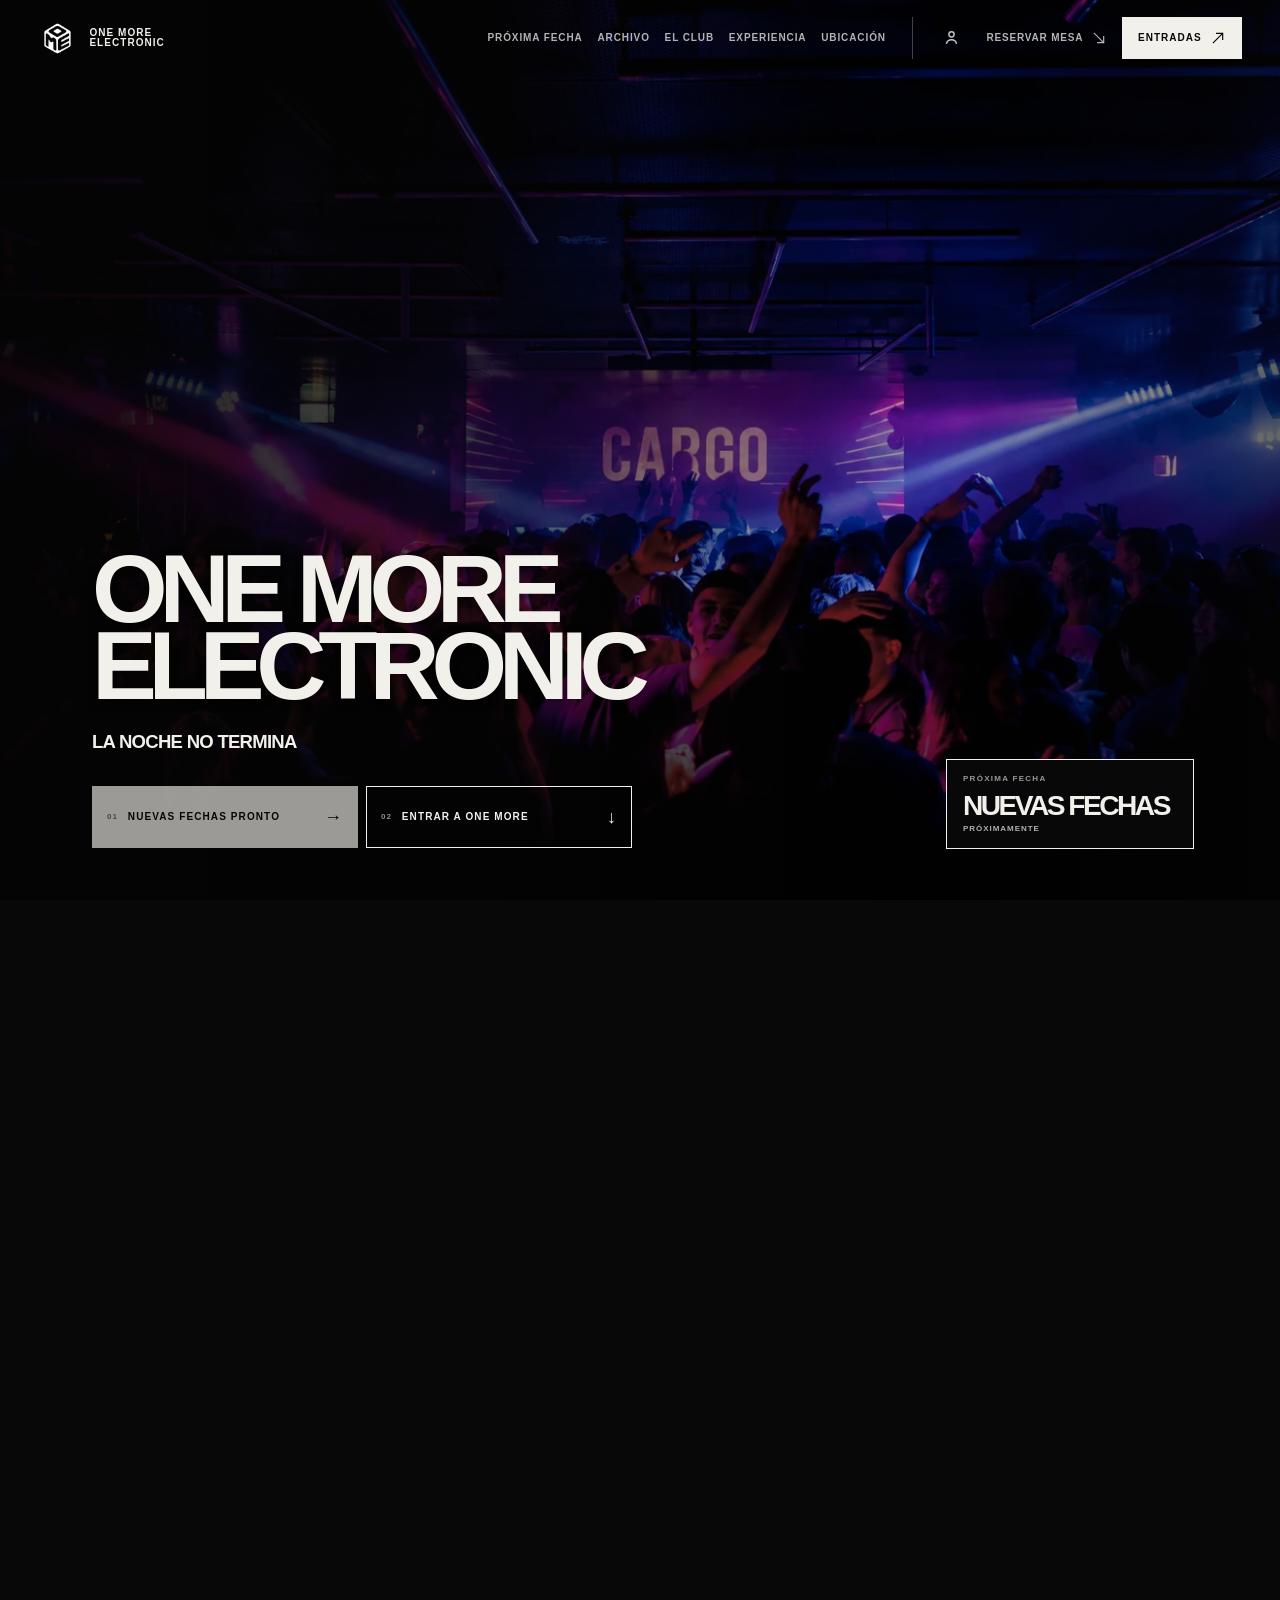
==== commit 50bab202: "Add files via upload" ====
--- a/index.html
+++ b/index.html
@@ -183,9 +183,25 @@
     .archive { overflow:hidden; padding:15px; background:#080808; color:var(--paper); }
     .archive-frame { border:1px solid rgba(242,240,235,.48); }
     .archive-top { display:flex; align-items:center; justify-content:space-between; gap:20px; padding:18px 22px; border-bottom:1px solid rgba(242,240,235,.42); font-size:10px; font-weight:700; letter-spacing:.14em; line-height:1; text-transform:uppercase; }
-    .archive-controls { display:flex; align-items:center; gap:7px; }.archive-progress { display:flex; align-items:center; gap:7px; margin:0 5px 0 0; color:rgba(242,240,235,.68); font-size:8px; font-weight:700; letter-spacing:.14em; line-height:1; }.archive-progress i { display:block; width:21px; height:1px; background:rgba(242,240,235,.52); }
-    .archive-controls button { display:grid; place-items:center; width:29px; height:25px; padding:0; border:1px solid rgba(242,240,235,.65); color:var(--paper); background:transparent; cursor:pointer; font-size:15px; line-height:1; transition:background-color 160ms ease,color 160ms ease,opacity 160ms ease; }
-    .archive-controls button:hover:not(:disabled) { background:var(--paper); color:var(--ink); }.archive-controls button:disabled { opacity:.28; cursor:default; }.archive-controls button:focus-visible { outline:2px solid var(--paper); outline-offset:3px; }
+    .archive-carousel-nav { padding:14px 22px; border-top:1px solid rgba(242,240,235,.42); }
+    .archive-controls { display:flex; align-items:center; justify-content:space-between; gap:14px; width:100%; }
+    .archive-progress { display:flex; align-items:center; gap:7px; margin:0 5px 0 0; color:rgba(242,240,235,.68); font-size:8px; font-weight:700; letter-spacing:.14em; line-height:1; white-space:nowrap; }.archive-progress i { display:block; width:21px; height:1px; background:rgba(242,240,235,.52); }
+    .archive-progress-segments { display:grid; flex:1 1 auto; grid-template-columns:repeat(12,minmax(6px,1fr)); align-items:center; gap:5px; width:100%; min-width:0; max-width:680px; justify-self:center; }
+    @media (min-width:651px) { .archive-progress-segments { display:none; } }
+    .archive-progress-segment { appearance:none; display:flex; align-items:center; min-width:0; height:28px; padding:0; border:0; background:transparent; cursor:pointer; }
+    .archive-progress-track { display:block; width:100%; height:2px; overflow:hidden; background:rgba(242,240,235,.23); }
+    .archive-progress-fill { display:block; width:100%; height:100%; transform:scaleX(0); transform-origin:left center; background:var(--paper); }
+    .archive-progress-segment[aria-current="true"] .archive-progress-track { background:rgba(242,240,235,.48); }
+    .archive-progress-segment[data-archive-end="true"] .archive-progress-fill { transform:scaleX(1); }
+    .archive-progress-segments.is-progress-running .archive-progress-segment[aria-current="true"] .archive-progress-fill { animation:archive-progress-fill var(--archive-progress-duration,3800ms) linear forwards; }
+    @keyframes archive-progress-fill { to { transform:scaleX(1); } }
+    .archive-progress-segment:hover .archive-progress-track { background:rgba(242,240,235,.62); }
+    .archive-progress-segment:focus-visible { outline:2px solid var(--paper); outline-offset:1px; }
+    .archive-nav-buttons { display:flex; align-items:center; gap:7px; flex:0 0 auto; }
+    .archive-nav-buttons button { display:grid; place-items:center; width:29px; height:25px; padding:0; border:1px solid rgba(242,240,235,.65); color:var(--paper); background:transparent; cursor:pointer; font-size:15px; line-height:1; transition:background-color 160ms ease,color 160ms ease,opacity 160ms ease; }
+    .archive-nav-buttons button:hover:not(:disabled) { background:var(--paper); color:var(--ink); }.archive-nav-buttons button:disabled { opacity:.28; cursor:default; }.archive-nav-buttons button:focus-visible { outline:2px solid var(--paper); outline-offset:3px; }
+    @media (max-width:650px) { .archive-carousel-nav { padding:10px 12px; } .archive-controls { display:grid; grid-template-columns:auto minmax(0,1fr) auto; grid-template-rows:auto; column-gap:7px; } .archive-progress { grid-column:1; grid-row:1; gap:4px; margin:0; font-size:7px; } .archive-progress i { width:9px; } .archive-progress-segments { grid-column:2; grid-row:1; max-width:none; gap:2px; } .archive-progress-segment { height:24px; } .archive-nav-buttons { grid-column:3; grid-row:1; gap:4px; justify-self:end; } .archive-nav-buttons button { width:25px; height:24px; } }
+    @media (prefers-reduced-motion:reduce) { .archive-progress-fill { animation:none !important; transition:none; } }
     .archive-intro { display:flex; align-items:end; justify-content:space-between; gap:30px; padding:clamp(30px,5vw,72px) clamp(22px,4.4vw,70px) 38px; }
     .archive-intro h2 { max-width:730px; margin:0; font-size:clamp(54px,8.9vw,142px); font-weight:900; letter-spacing:-.1em; line-height:.72; text-transform:uppercase; }
     .archive-intro h2 span { display:block; }
@@ -1052,14 +1068,13 @@
     .archive-card::before { position:absolute; z-index:1; inset:0; background:rgba(0,0,0,.36); opacity:0; content:""; transition:opacity 300ms ease; }
     .archive-card-top,.archive-card-bottom { position:absolute; z-index:3; right:var(--archive-card-inset); left:var(--archive-card-inset); }
     .archive-card-top { top:var(--archive-card-inset); }
+    .archive-card-top .archive-card-index { color:var(--paper); font-size:clamp(32px,4.2vw,54px); font-weight:900; letter-spacing:-.085em; line-height:.82; text-shadow:0 3px 16px rgba(0,0,0,.55); }
     .archive-card-bottom { bottom:var(--archive-card-inset); }
     .archive-card-copy { position:absolute; z-index:2; right:var(--archive-card-inset); bottom:calc(var(--archive-card-inset) + 40px); left:var(--archive-card-inset); width:auto; max-width:none; transform:translate3d(0,0,0); transition:transform 260ms ease; }
     .archive-card-name { position:relative; display:block; width:max-content; max-width:100%; margin:0; color:var(--paper); font-size:clamp(32px,4.2vw,54px); font-weight:900; letter-spacing:-.085em; line-height:.82; text-align:left; text-shadow:0 3px 16px rgba(0,0,0,.55); transform:scale(1); transform-origin:left bottom; transition:transform 260ms ease; }
     .archive-card-name.small { font-size:clamp(27px,3.3vw,42px); }
     .archive-card-info { position:absolute; z-index:2; right:var(--archive-card-inset); bottom:calc(var(--archive-card-inset) + 122px); left:var(--archive-card-inset); display:grid; gap:7px; opacity:0; visibility:hidden; transform:translate3d(0,10px,0); transition:opacity 280ms ease,transform 320ms cubic-bezier(.2,.75,.25,1),visibility 0s linear 320ms; }
-    .archive-card-context,.archive-card-date,.archive-card-place { margin:0; }
-    .archive-card-context { color:rgba(242,240,235,.64); font-size:8px; font-weight:700; letter-spacing:.14em; line-height:1.25; text-transform:uppercase; }
-    .archive-card-context strong { margin-left:4px; color:var(--paper); font-size:10px; font-weight:900; letter-spacing:.08em; }
+    .archive-card-date,.archive-card-place { margin:0; }
     .archive-card-date { color:var(--paper); font-size:11px; font-weight:700; letter-spacing:.075em; line-height:1.3; text-transform:uppercase; }
     .archive-card-place { color:rgba(242,240,235,.68); font-size:8px; font-weight:700; letter-spacing:.11em; line-height:1.35; text-transform:uppercase; }
     .archive-card-bottom { min-height:32px; align-items:center; }
@@ -1083,7 +1098,7 @@
     .archive-invite { display:grid; grid-template-columns:minmax(0,1.25fr) minmax(280px,.75fr); align-items:center; gap:clamp(28px,5vw,76px); padding:clamp(32px,4.4vw,62px) clamp(24px,5vw,78px); border-top:1px solid rgba(242,240,235,.32); border-bottom:1px solid rgba(242,240,235,.32); background:#151515; color:var(--paper); }
     .archive-invite-copy,.archive-invite-action-group { min-width:0; }
     .archive-invite-kicker { margin:0 0 14px; color:rgba(242,240,235,.58); font-size:8px; font-weight:700; letter-spacing:.16em; line-height:1; text-transform:uppercase; }
-    .archive-invite-title { max-width:800px; margin:0; font-size:clamp(42px,5.8vw,82px); font-weight:900; letter-spacing:-.105em; line-height:.78; text-transform:uppercase; }
+    .archive-invite-title { max-width:800px; margin:0; font-size:clamp(42px,5.8vw,82px); font-weight:900; letter-spacing:-.035em; line-height:.78; text-transform:uppercase; }
     .archive-invite-action-group { display:flex; flex-direction:column; align-items:flex-start; gap:20px; max-width:420px; }
     .archive-invite-description { margin:0; color:rgba(242,240,235,.74); font-size:clamp(12px,1.15vw,15px); font-weight:600; letter-spacing:.01em; line-height:1.4; }
     .archive-invite-link { display:flex; align-items:center; justify-content:center; width:min(100%,260px); min-height:52px; padding:0 18px; border:1px solid var(--paper); background:var(--paper); color:var(--ink); font:inherit; font-size:9px; font-weight:700; letter-spacing:.14em; line-height:1; text-align:center; text-decoration:none; text-transform:uppercase; transition:background-color 180ms ease,color 180ms ease; }
@@ -1096,43 +1111,6 @@
       .archive-invite-action-group { gap:16px; max-width:none; }
       .archive-invite-description { max-width:420px; font-size:12px; }
       .archive-invite-link { width:100%; max-width:none; min-height:50px; }
-    }
-    /* A9 · Foco de teclado visible en el plano de mesas. Las 13 mesas son capas
-       transparentes sobre la imagen: sin anillo propio el foco quedaba invisible. */
-    .table-plan-button:focus-visible { outline:3px solid var(--paper); outline-offset:3px; }
-    /* A9 · Microetiquetas de cuenta regresiva a 9 px en pantallas chicas.
-       En escritorio no cambia nada. */
-    @media (max-width:760px) {
-      .countdown-date, .countdown-clock small, .event-countdown-head, .event-countdown-clock small { font-size:9px; }
-    }
-
-    /* Archivo · Vitrina: una noche en foco, el resto en sombra. */
-    .archive-rail { display:flex; gap:0; background:transparent; box-shadow:none; scroll-snap-type:x mandatory; overscroll-behavior-x:contain; }
-    .archive-rail .archive-card { flex:0 0 clamp(300px,34vw,470px); margin-right:1px; min-height:clamp(420px,48vw,540px); scroll-snap-align:center; scroll-snap-stop:always; outline:1px solid transparent; contain:paint; filter:grayscale(1) brightness(.62); }
-    .archive-rail .archive-card::after { position:absolute; z-index:5; inset:0; background:#080808; opacity:.34; content:""; pointer-events:none; transition:opacity 320ms ease; }
-    .archive-rail .archive-card.is-focus { filter:none; outline:1px solid var(--paper); }
-    .archive-rail .archive-card.is-focus::after { opacity:0; }
-    @media (prefers-reduced-motion:reduce) { .archive-rail .archive-card::after { transition:none !important; } }
-    .archive-rail .archive-card.is-focus .archive-card-name { transform:scale(.92); }
-    .archive-rail .archive-card.is-focus .archive-card-info { opacity:1; visibility:visible; transform:translate3d(0,0,0); transition-delay:0s; }
-    .archive-rail .archive-card:not(.is-focus) .archive-card-bottom { opacity:0; }
-    .archive-card-bottom { transition:opacity 300ms ease; }
-    @media (hover:hover) and (pointer:fine) {
-      .archive-rail .archive-card:hover:not(.is-focus) .archive-card-name { transform:scale(1); }
-      .archive-rail .archive-card:hover:not(.is-focus) .archive-card-info { opacity:0; visibility:hidden; }
-    }
-    .archive-rail .archive-card.is-focus:focus-visible { outline:2px solid var(--paper); outline-offset:-6px; }
-    .archive-card-num { font-size:15px; font-weight:900; letter-spacing:.01em; line-height:.9; font-variant-numeric:tabular-nums; }
-    .archive-rail .archive-card:not(.is-focus) .archive-card-num { color:rgba(242,240,235,.78); }
-    .archive-controls .archive-ticks { display:flex; align-items:center; gap:5px; width:clamp(110px,20vw,300px); margin:0 6px 0 2px; }
-    .archive-controls .archive-ticks button { width:auto; flex:1; height:2px; min-height:0; padding:0; border:0; border-radius:0; background:rgba(242,240,235,.24); cursor:pointer; transition:background-color 240ms ease, transform 200ms ease; }
-    .archive-controls .archive-ticks button:hover { background:rgba(242,240,235,.62); transform:scaleY(2); }
-    .archive-controls .archive-ticks button.is-on { background:var(--paper); }
-    .archive-controls .archive-ticks button:focus-visible { outline:2px solid var(--paper); outline-offset:4px; }
-    .archive-controls .archive-play svg { width:10px; height:10px; display:block; }
-    @media (max-width:760px) {
-      .archive-rail .archive-card { flex:0 0 84vw; min-height:440px; }
-      .archive-controls .archive-ticks { display:none; }
     }
   </style>
 
@@ -1310,134 +1288,115 @@
     <div class="archive-frame">
       <header class="archive-top">
         <span>Archivo · DJs y noches de ONE MORE</span>
-        <div class="archive-controls" aria-label="Controles del carrusel">
-          <p class="archive-progress" aria-live="polite"><span data-archive-current>01</span><i aria-hidden="true"></i><span data-archive-total>12</span></p>
-          <div class="archive-ticks" data-archive-ticks role="tablist" aria-label="Ir a una noche del archivo"></div>
-          <button type="button" class="archive-play" data-archive-play aria-label="Pausar el avance automático" aria-pressed="true"></button>
-          <button type="button" class="archive-prev" aria-label="Noche anterior">←</button>
-          <button type="button" class="archive-next" aria-label="Noche siguiente">→</button>
-        </div>
       </header>
       <div class="archive-intro">
         <h2 id="archive-title" class="section-heading"><span>Archivo</span><span>ONE MORE</span></h2>
         <p>Conocé a los DJs que ya pasaron por ONE MORE: Dana, Chinno, Gonzalo Cesar, Matias Sundblad, Julian Fuentes, Aldo Haydar, Joyce, Festa Bros, GOTH, Zambe, Miloop y Sophia Fulcito.</p>
       </div>
       <div class="archive-rail" id="archive-carousel" tabindex="0" aria-label="Carrusel de DJs y artistas de fechas anteriores">
-        <article class="archive-card" data-archive-card role="button" tabindex="0" aria-label="DANA. Noche DANA. Sábado 17 de mayo de 2025, 23:59. ONE MORE CLUB, Villa Devoto. Enfocar esta noche." style="background-image:linear-gradient(180deg,rgba(0,0,0,.13),rgba(0,0,0,.78)), url('assets/archive-dana.webp');">
-          <div class="archive-card-top"><span class="archive-card-num">01</span><span>Noche</span></div>
+        <article class="archive-card" data-archive-card role="button" tabindex="0" aria-expanded="false" aria-label="DANA. Noche DANA. Sábado 17 de mayo de 2025, 23:59. ONE MORE CLUB, Villa Devoto. Tocar para ver los detalles." style="background-image:linear-gradient(180deg,rgba(0,0,0,.13),rgba(0,0,0,.78)), url('assets/archive-dana.webp');">
+          <div class="archive-card-top"><span class="archive-card-index">01</span></div>
           <div class="archive-card-copy"><h3 class="archive-card-name">DANA</h3></div>
           <div class="archive-card-info">
-            <p class="archive-card-context">Noche <strong>DANA</strong></p>
             <p class="archive-card-date">SÁB 17 MAY 2025 · 23:59 H</p>
             <p class="archive-card-place">ONE MORE CLUB · AV. BEIRÓ 3334 · DEVOTO</p>
           </div>
           <div class="archive-card-bottom"><span>Ver la noche</span><span>ONE MORE ↗</span></div>
         </article>
-        <article class="archive-card" data-archive-card role="button" tabindex="0" aria-label="CHINNO. Noche CHINNO. Sábado 12 de julio de 2025, 23:59. ONE MORE CLUB, Villa Devoto. Enfocar esta noche." style="background-image:linear-gradient(180deg,rgba(0,0,0,.13),rgba(0,0,0,.78)), url('assets/archive-chinno.webp');">
-          <div class="archive-card-top"><span class="archive-card-num">02</span><span>Noche</span></div>
+        <article class="archive-card" data-archive-card role="button" tabindex="0" aria-expanded="false" aria-label="CHINNO. Noche CHINNO. Sábado 12 de julio de 2025, 23:59. ONE MORE CLUB, Villa Devoto. Tocar para ver los detalles." style="background-image:linear-gradient(180deg,rgba(0,0,0,.13),rgba(0,0,0,.78)), url('assets/archive-chinno.webp');">
+          <div class="archive-card-top"><span class="archive-card-index">02</span></div>
           <div class="archive-card-copy"><h3 class="archive-card-name">CHINNO</h3></div>
           <div class="archive-card-info">
-            <p class="archive-card-context">Noche <strong>CHINNO</strong></p>
             <p class="archive-card-date">SÁB 12 JUL 2025 · 23:59 H</p>
             <p class="archive-card-place">ONE MORE CLUB · AV. BEIRÓ 3334 · DEVOTO</p>
           </div>
           <div class="archive-card-bottom"><span>Ver la noche</span><span>ONE MORE ↗</span></div>
         </article>
-        <article class="archive-card" data-archive-card role="button" tabindex="0" aria-label="GONZALO CESAR. Noche GONZALO CESAR. Viernes 29 de agosto de 2025, 23:59. ONE MORE CLUB, Villa Devoto. Enfocar esta noche." style="background-image:linear-gradient(180deg,rgba(0,0,0,.13),rgba(0,0,0,.78)), url('assets/archive-gonzalo-cesar.webp');">
-          <div class="archive-card-top"><span class="archive-card-num">03</span><span>Noche</span></div>
+        <article class="archive-card" data-archive-card role="button" tabindex="0" aria-expanded="false" aria-label="GONZALO CESAR. Noche GONZALO CESAR. Viernes 29 de agosto de 2025, 23:59. ONE MORE CLUB, Villa Devoto. Tocar para ver los detalles." style="background-image:linear-gradient(180deg,rgba(0,0,0,.13),rgba(0,0,0,.78)), url('assets/archive-gonzalo-cesar.webp');">
+          <div class="archive-card-top"><span class="archive-card-index">03</span></div>
           <div class="archive-card-copy"><h3 class="archive-card-name small">GONZALO<br>CESAR</h3></div>
           <div class="archive-card-info">
-            <p class="archive-card-context">Noche <strong>GONZALO CESAR</strong></p>
             <p class="archive-card-date">VIE 29 AGO 2025 · 23:59 H</p>
             <p class="archive-card-place">ONE MORE CLUB · AV. BEIRÓ 3334 · DEVOTO</p>
           </div>
           <div class="archive-card-bottom"><span>Ver la noche</span><span>ONE MORE ↗</span></div>
         </article>
-        <article class="archive-card" data-archive-card role="button" tabindex="0" aria-label="MATIAS SUNDBLAD. Noche MATIAS SUNDBLAD. Viernes 14 de noviembre de 2025, 23:59. ONE MORE CLUB, Villa Devoto. Enfocar esta noche." style="background-image:linear-gradient(180deg,rgba(0,0,0,.13),rgba(0,0,0,.78)), url('assets/archive-matias-sundblad.webp');">
-          <div class="archive-card-top"><span class="archive-card-num">04</span><span>Noche</span></div>
+        <article class="archive-card" data-archive-card role="button" tabindex="0" aria-expanded="false" aria-label="MATIAS SUNDBLAD. Noche MATIAS SUNDBLAD. Viernes 14 de noviembre de 2025, 23:59. ONE MORE CLUB, Villa Devoto. Tocar para ver los detalles." style="background-image:linear-gradient(180deg,rgba(0,0,0,.13),rgba(0,0,0,.78)), url('assets/archive-matias-sundblad.webp');">
+          <div class="archive-card-top"><span class="archive-card-index">04</span></div>
           <div class="archive-card-copy"><h3 class="archive-card-name small">MATIAS<br>SUNDBLAD</h3></div>
           <div class="archive-card-info">
-            <p class="archive-card-context">Noche <strong>MATIAS SUNDBLAD</strong></p>
             <p class="archive-card-date">VIE 14 NOV 2025 · 23:59 H</p>
             <p class="archive-card-place">ONE MORE CLUB · AV. BEIRÓ 3334 · DEVOTO</p>
           </div>
           <div class="archive-card-bottom"><span>Ver la noche</span><span>ONE MORE ↗</span></div>
         </article>
-        <article class="archive-card" data-archive-card role="button" tabindex="0" aria-label="JULIAN FUENTES. Noche JULIAN FUENTES. Sábado 20 de diciembre de 2025, 23:59. ONE MORE CLUB, Villa Devoto. Enfocar esta noche." style="background-image:linear-gradient(180deg,rgba(0,0,0,.13),rgba(0,0,0,.78)), url('assets/archive-julian-fuentes.webp');">
-          <div class="archive-card-top"><span class="archive-card-num">05</span><span>Noche</span></div>
+        <article class="archive-card" data-archive-card role="button" tabindex="0" aria-expanded="false" aria-label="JULIAN FUENTES. Noche JULIAN FUENTES. Sábado 20 de diciembre de 2025, 23:59. ONE MORE CLUB, Villa Devoto. Tocar para ver los detalles." style="background-image:linear-gradient(180deg,rgba(0,0,0,.13),rgba(0,0,0,.78)), url('assets/archive-julian-fuentes.webp');">
+          <div class="archive-card-top"><span class="archive-card-index">05</span></div>
           <div class="archive-card-copy"><h3 class="archive-card-name small">JULIAN<br>FUENTES</h3></div>
           <div class="archive-card-info">
-            <p class="archive-card-context">Noche <strong>JULIAN FUENTES</strong></p>
             <p class="archive-card-date">SÁB 20 DIC 2025 · 23:59 H</p>
             <p class="archive-card-place">ONE MORE CLUB · AV. BEIRÓ 3334 · DEVOTO</p>
           </div>
           <div class="archive-card-bottom"><span>Ver la noche</span><span>ONE MORE ↗</span></div>
         </article>
-        <article class="archive-card" data-archive-card role="button" tabindex="0" aria-label="ALDO HAYDAR. Noche ALDO HAYDAR. Sábado 18 de octubre de 2025, 23:59. ONE MORE CLUB, Villa Devoto. Enfocar esta noche." style="background-image:linear-gradient(180deg,rgba(0,0,0,.13),rgba(0,0,0,.78)), url('assets/archive-aldo-haydar.webp');">
-          <div class="archive-card-top"><span class="archive-card-num">06</span><span>Noche</span></div>
+        <article class="archive-card" data-archive-card role="button" tabindex="0" aria-expanded="false" aria-label="ALDO HAYDAR. Noche ALDO HAYDAR. Sábado 18 de octubre de 2025, 23:59. ONE MORE CLUB, Villa Devoto. Tocar para ver los detalles." style="background-image:linear-gradient(180deg,rgba(0,0,0,.13),rgba(0,0,0,.78)), url('assets/archive-aldo-haydar.webp');">
+          <div class="archive-card-top"><span class="archive-card-index">06</span></div>
           <div class="archive-card-copy"><h3 class="archive-card-name small">ALDO<br>HAYDAR</h3></div>
           <div class="archive-card-info">
-            <p class="archive-card-context">Noche <strong>ALDO HAYDAR</strong></p>
             <p class="archive-card-date">SÁB 18 OCT 2025 · 23:59 H</p>
             <p class="archive-card-place">ONE MORE CLUB · AV. BEIRÓ 3334 · DEVOTO</p>
           </div>
           <div class="archive-card-bottom"><span>Ver la noche</span><span>ONE MORE ↗</span></div>
         </article>
-        <article class="archive-card" data-archive-card role="button" tabindex="0" aria-label="JOYCE. Noche JOYCE. Viernes 23 de octubre de 2026, 23:59. ONE MORE CLUB, Villa Devoto. Enfocar esta noche." style="background-image:linear-gradient(180deg,rgba(0,0,0,.13),rgba(0,0,0,.78)), url('assets/archive-dj-03.webp');">
-          <div class="archive-card-top"><span class="archive-card-num">07</span><span>Noche</span></div>
+        <article class="archive-card" data-archive-card role="button" tabindex="0" aria-expanded="false" aria-label="JOYCE. Noche JOYCE. Viernes 23 de octubre de 2026, 23:59. ONE MORE CLUB, Villa Devoto. Tocar para ver los detalles." style="background-image:linear-gradient(180deg,rgba(0,0,0,.13),rgba(0,0,0,.78)), url('assets/archive-dj-03.webp');">
+          <div class="archive-card-top"><span class="archive-card-index">07</span><span>DJ set</span></div>
           <div class="archive-card-copy"><h3 class="archive-card-name">JOYCE</h3></div>
           <div class="archive-card-info">
-              <p class="archive-card-context">Noche <strong>JOYCE</strong></p>
               <p class="archive-card-date">VIE 23 OCT 2026 · 23:59 H</p>
               <p class="archive-card-place">ONE MORE CLUB · AV. BEIRÓ 3334 · DEVOTO</p>
             </div>
           <div class="archive-card-bottom"><span>Ver la noche</span><span>ONE MORE ↗</span></div>
         </article>
-        <article class="archive-card" data-archive-card role="button" tabindex="0" aria-label="FESTA BROS. Noche MORE HALLOWEEN. Sábado 31 de octubre de 2026, 23:59. ONE MORE CLUB, Villa Devoto. Enfocar esta noche." style="background-image:linear-gradient(180deg,rgba(0,0,0,.13),rgba(0,0,0,.78)), url('assets/archive-dj-05.webp');">
-          <div class="archive-card-top"><span class="archive-card-num">08</span><span>Noche</span></div>
+        <article class="archive-card" data-archive-card role="button" tabindex="0" aria-expanded="false" aria-label="FESTA BROS. Noche MORE HALLOWEEN. Sábado 31 de octubre de 2026, 23:59. ONE MORE CLUB, Villa Devoto. Tocar para ver los detalles." style="background-image:linear-gradient(180deg,rgba(0,0,0,.13),rgba(0,0,0,.78)), url('assets/archive-dj-05.webp');">
+          <div class="archive-card-top"><span class="archive-card-index">08</span><span>DJ set</span></div>
           <div class="archive-card-copy"><h3 class="archive-card-name small">FESTA<br>BROS</h3></div>
           <div class="archive-card-info">
-              <p class="archive-card-context">Noche <strong>MORE HALLOWEEN</strong></p>
               <p class="archive-card-date">SÁB 31 OCT 2026 · 23:59 H</p>
               <p class="archive-card-place">ONE MORE CLUB · AV. BEIRÓ 3334 · DEVOTO</p>
             </div>
           <div class="archive-card-bottom"><span>Ver la noche</span><span>ONE MORE ↗</span></div>
         </article>
-        <article class="archive-card" data-archive-card role="button" tabindex="0" aria-label="GOTH. Noche GOTH. Sábado 24 de octubre de 2026, 23:59. ONE MORE CLUB, Villa Devoto. Enfocar esta noche." style="background-image:linear-gradient(180deg,rgba(0,0,0,.13),rgba(0,0,0,.78)), url('assets/archive-dj-04.webp');">
-          <div class="archive-card-top"><span class="archive-card-num">09</span><span>Noche</span></div>
+        <article class="archive-card" data-archive-card role="button" tabindex="0" aria-expanded="false" aria-label="GOTH. Noche GOTH. Sábado 24 de octubre de 2026, 23:59. ONE MORE CLUB, Villa Devoto. Tocar para ver los detalles." style="background-image:linear-gradient(180deg,rgba(0,0,0,.13),rgba(0,0,0,.78)), url('assets/archive-dj-04.webp');">
+          <div class="archive-card-top"><span class="archive-card-index">09</span><span>DJ set</span></div>
           <div class="archive-card-copy"><h3 class="archive-card-name">GOTH</h3></div>
           <div class="archive-card-info">
-              <p class="archive-card-context">Noche <strong>GOTH</strong></p>
               <p class="archive-card-date">SÁB 24 OCT 2026 · 23:59 H</p>
               <p class="archive-card-place">ONE MORE CLUB · AV. BEIRÓ 3334 · DEVOTO</p>
             </div>
           <div class="archive-card-bottom"><span>Ver la noche</span><span>ONE MORE ↗</span></div>
         </article>
-        <article class="archive-card" data-archive-card role="button" tabindex="0" aria-label="Zambe. Noche GOTH. Sábado 24 de octubre de 2026, 23:59. ONE MORE CLUB, Villa Devoto. Enfocar esta noche." style="background-image:linear-gradient(180deg,rgba(0,0,0,.13),rgba(0,0,0,.78)), url('assets/archive-dj-03.webp');">
-          <div class="archive-card-top"><span class="archive-card-num">10</span><span>Noche</span></div>
+        <article class="archive-card" data-archive-card role="button" tabindex="0" aria-expanded="false" aria-label="Zambe. Noche GOTH. Sábado 24 de octubre de 2026, 23:59. ONE MORE CLUB, Villa Devoto. Tocar para ver los detalles." style="background-image:linear-gradient(180deg,rgba(0,0,0,.13),rgba(0,0,0,.78)), url('assets/archive-dj-03.webp');">
+          <div class="archive-card-top"><span class="archive-card-index">10</span><span>DJ set</span></div>
           <div class="archive-card-copy"><h3 class="archive-card-name">Zambe</h3></div>
           <div class="archive-card-info">
-              <p class="archive-card-context">Noche <strong>GOTH</strong></p>
               <p class="archive-card-date">SÁB 24 OCT 2026 · 23:59 H</p>
               <p class="archive-card-place">ONE MORE CLUB · AV. BEIRÓ 3334 · DEVOTO</p>
             </div>
           <div class="archive-card-bottom"><span>Ver la noche</span><span>ONE MORE ↗</span></div>
         </article>
-        <article class="archive-card" data-archive-card role="button" tabindex="0" aria-label="Miloop. Noche GOTH. Sábado 24 de octubre de 2026, 23:59. ONE MORE CLUB, Villa Devoto. Enfocar esta noche." style="background-image:linear-gradient(180deg,rgba(0,0,0,.13),rgba(0,0,0,.78)), url('assets/archive-dj-04.webp');">
-          <div class="archive-card-top"><span class="archive-card-num">11</span><span>Noche</span></div>
+        <article class="archive-card" data-archive-card role="button" tabindex="0" aria-expanded="false" aria-label="Miloop. Noche GOTH. Sábado 24 de octubre de 2026, 23:59. ONE MORE CLUB, Villa Devoto. Tocar para ver los detalles." style="background-image:linear-gradient(180deg,rgba(0,0,0,.13),rgba(0,0,0,.78)), url('assets/archive-dj-04.webp');">
+          <div class="archive-card-top"><span class="archive-card-index">11</span><span>DJ set</span></div>
           <div class="archive-card-copy"><h3 class="archive-card-name">Miloop</h3></div>
           <div class="archive-card-info">
-              <p class="archive-card-context">Noche <strong>GOTH</strong></p>
               <p class="archive-card-date">SÁB 24 OCT 2026 · 23:59 H</p>
               <p class="archive-card-place">ONE MORE CLUB · AV. BEIRÓ 3334 · DEVOTO</p>
             </div>
           <div class="archive-card-bottom"><span>Ver la noche</span><span>ONE MORE ↗</span></div>
         </article>
-        <article class="archive-card" data-archive-card role="button" tabindex="0" aria-label="Sophia Fulcito. Noche GOTH. Sábado 24 de octubre de 2026, 23:59. ONE MORE CLUB, Villa Devoto. Enfocar esta noche." style="background-image:linear-gradient(180deg,rgba(0,0,0,.13),rgba(0,0,0,.78)), url('assets/archive-dj-01.webp');">
-          <div class="archive-card-top"><span class="archive-card-num">12</span><span>Noche</span></div>
+        <article class="archive-card" data-archive-card role="button" tabindex="0" aria-expanded="false" aria-label="Sophia Fulcito. Noche GOTH. Sábado 24 de octubre de 2026, 23:59. ONE MORE CLUB, Villa Devoto. Tocar para ver los detalles." style="background-image:linear-gradient(180deg,rgba(0,0,0,.13),rgba(0,0,0,.78)), url('assets/archive-dj-01.webp');">
+          <div class="archive-card-top"><span class="archive-card-index">12</span><span>DJ set</span></div>
           <div class="archive-card-copy"><h3 class="archive-card-name small">Sophia<br>Fulcito</h3></div>
           <div class="archive-card-info">
-              <p class="archive-card-context">Noche <strong>GOTH</strong></p>
               <p class="archive-card-date">SÁB 24 OCT 2026 · 23:59 H</p>
               <p class="archive-card-place">ONE MORE CLUB · AV. BEIRÓ 3334 · DEVOTO</p>
             </div>
@@ -1445,6 +1404,16 @@
         </article>
 
       </div>
+      <nav class="archive-carousel-nav" aria-label="Navegación del carrusel del Archivo">
+        <div class="archive-controls" role="group" aria-label="Controles del carrusel">
+          <p class="archive-progress" aria-live="polite"><span data-archive-current>01</span><i aria-hidden="true"></i><span data-archive-total>12</span></p>
+          <div class="archive-progress-segments" data-archive-segments role="group" aria-label="Progreso y selección de las tarjetas del Archivo"></div>
+          <div class="archive-nav-buttons">
+            <button type="button" class="archive-prev" aria-label="Ver tarjetas anteriores">←</button>
+            <button type="button" class="archive-next" aria-label="Ver más tarjetas">→</button>
+          </div>
+        </div>
+      </nav>
     </div>
   </section>
   <section class="archive-invite" aria-labelledby="archive-invite-title">
@@ -1783,161 +1752,148 @@
   <script>
     const archiveRail = document.getElementById('archive-carousel');
     const archiveCards = [...archiveRail.querySelectorAll('.archive-card')];
-    const archiveTotalCards = archiveCards.length;
     const archivePrevButton = document.querySelector('.archive-prev');
     const archiveNextButton = document.querySelector('.archive-next');
     const archiveCurrent = document.querySelector('[data-archive-current]');
     const archiveTotal = document.querySelector('[data-archive-total]');
-    const archiveTicks = document.querySelector('[data-archive-ticks]');
-    const archivePlayButton = document.querySelector('[data-archive-play]');
+    const archiveProgressSegments = document.querySelector('[data-archive-segments]');
+    const archiveCarouselNav = document.querySelector('.archive-carousel-nav');
     const archiveReducedMotion = () => window.matchMedia('(prefers-reduced-motion: reduce)').matches;
-    const pad2 = (n) => String(n).padStart(2, '0');
-    const ARCHIVE_AUTOPLAY_MS = 5000;
-    const ARCHIVE_ICON_PAUSE = '<svg viewBox="0 0 12 12" aria-hidden="true"><rect x="2" y="1" width="3" height="10" fill="currentColor"/><rect x="7" y="1" width="3" height="10" fill="currentColor"/></svg>';
-    const ARCHIVE_ICON_PLAY = '<svg viewBox="0 0 12 12" aria-hidden="true"><path d="M3 1.5 10 6 3 10.5Z" fill="currentColor"/></svg>';
-
-    // Una marca por noche para saltar directo.
-    if (archiveTicks) {
-      archiveTicks.innerHTML = archiveCards.map((card, index) => {
-        const name = (card.getAttribute('aria-label') || '').split('.')[0].trim();
-        return '<button type="button" role="tab" aria-selected="false" aria-label="Noche ' + (index + 1) + ': ' + (name || 'sin título') + '"></button>';
-      }).join('');
-    }
-    const archiveTickButtons = archiveTicks ? [...archiveTicks.querySelectorAll('button')] : [];
-
-    let archiveActive = 0;
-    let archiveUserPaused = archiveReducedMotion();
+    const archiveMaxScroll = () => Math.max(0, archiveRail.scrollWidth - archiveRail.clientWidth);
+    const getArchiveCardLeft = (card) => card.getBoundingClientRect().left - archiveRail.getBoundingClientRect().left + archiveRail.scrollLeft;
+    const getActiveArchiveIndex = () => {
+      const scrollLeft = archiveRail.scrollLeft;
+      return archiveCards.reduce((closest, card, index) => Math.abs(getArchiveCardLeft(card) - scrollLeft) < Math.abs(getArchiveCardLeft(archiveCards[closest]) - scrollLeft) ? index : closest, 0);
+    };
+    const updateArchiveUI = () => {
+      const max = archiveMaxScroll();
+      const index = getActiveArchiveIndex();
+      archivePrevButton.disabled = archiveRail.scrollLeft <= 2;
+      archiveNextButton.disabled = archiveRail.scrollLeft >= max - 2;
+      archiveRail.classList.toggle('can-scroll-left', archiveRail.scrollLeft > 2);
+      archiveRail.classList.toggle('can-scroll-right', archiveRail.scrollLeft < max - 2);
+      archiveCurrent.textContent = String(index + 1).padStart(2, '0');
+      archiveTotal.textContent = String(archiveCards.length).padStart(2, '0');
+      [...archiveProgressSegments.querySelectorAll('[data-archive-index]')].forEach((segment, segmentIndex) => {
+        if (segmentIndex === index) segment.setAttribute('aria-current', 'true');
+        else segment.removeAttribute('aria-current');
+        if (segmentIndex === index && index === archiveCards.length - 1) segment.dataset.archiveEnd = 'true';
+        else delete segment.dataset.archiveEnd;
+      });
+    };
+    const scrollArchiveTo = (index, behavior = 'smooth') => {
+      const target = archiveCards[Math.max(0, Math.min(archiveCards.length - 1, index))];
+      archiveRail.scrollTo({ left:getArchiveCardLeft(target), behavior });
+    };
+    const buildArchiveProgressSegments = () => {
+      archiveCards.forEach((card, index) => {
+        const segment = document.createElement('button');
+        segment.type = 'button';
+        segment.className = 'archive-progress-segment';
+        segment.dataset.archiveIndex = String(index);
+        const name = card.querySelector('.archive-card-name')?.textContent.replace(/\s+/g, ' ').trim() || `tarjeta ${index + 1}`;
+        segment.setAttribute('aria-label', `Mostrar ${name}, tarjeta ${index + 1} de ${archiveCards.length}`);
+        const track = document.createElement('span');
+        track.className = 'archive-progress-track';
+        track.setAttribute('aria-hidden', 'true');
+        const fill = document.createElement('span');
+        fill.className = 'archive-progress-fill';
+        track.append(fill);
+        segment.append(track);
+        segment.addEventListener('click', () => {
+          pauseArchiveAutoplay();
+          closeArchiveCards();
+          scrollArchiveTo(index);
+        });
+        archiveProgressSegments.append(segment);
+      });
+      updateArchiveUI();
+    };
+    buildArchiveProgressSegments();
+    archiveNextButton.addEventListener('click', () => { pauseArchiveAutoplay(); scrollArchiveTo(getActiveArchiveIndex() + 1); });
+    archivePrevButton.addEventListener('click', () => { pauseArchiveAutoplay(); scrollArchiveTo(getActiveArchiveIndex() - 1); });
+    let archiveAutoTimer;
+    let archiveResumeTimer;
     let archiveVisible = false;
-    let archiveHovering = false;
-    let archiveFocused = false;
-    let archiveAutoTimer;
-    let archiveFocusLock = false;
-    let archiveLastScrollCheck = 0;
+    let archiveAutoScrolling = false;
+    const ARCHIVE_AUTOPLAY_DELAY = 3800;
+    const stopArchiveProgress = () => archiveProgressSegments.classList.remove('is-progress-running');
+    const startArchiveProgress = () => {
+      archiveProgressSegments.style.setProperty('--archive-progress-duration', `${ARCHIVE_AUTOPLAY_DELAY}ms`);
+      archiveProgressSegments.classList.remove('is-progress-running');
+      void archiveProgressSegments.offsetWidth;
+      archiveProgressSegments.classList.add('is-progress-running');
+    };
+    const clearArchiveTimers = () => {
+      window.clearTimeout(archiveAutoTimer);
+      window.clearTimeout(archiveResumeTimer);
+      stopArchiveProgress();
+    };
+    const isArchiveNavigationEngaged = () => {
+      const supportsHover = matchMedia('(hover: hover) and (pointer: fine)').matches;
+      const hasHover = supportsHover && (archiveCarouselNav.matches(':hover') || archiveRail.matches(':hover'));
+      const activeElement = document.activeElement;
+      const hasKeyboardFocus = activeElement instanceof Element && activeElement.matches(':focus-visible') && (archiveCarouselNav.contains(activeElement) || archiveRail.contains(activeElement));
+      return hasHover || hasKeyboardFocus;
+    };
+    const scheduleArchiveAutoplay = () => {
+      window.clearTimeout(archiveAutoTimer);
+      stopArchiveProgress();
+      if (!archiveVisible || archiveReducedMotion() || document.hidden || archiveRail.scrollLeft >= archiveMaxScroll() - 2 || isArchiveNavigationEngaged()) return;
+      startArchiveProgress();
+      archiveAutoTimer = window.setTimeout(() => {
+        stopArchiveProgress();
+        archiveAutoScrolling = true;
+        scrollArchiveTo(getActiveArchiveIndex() + 1);
+        window.setTimeout(() => { archiveAutoScrolling = false; scheduleArchiveAutoplay(); }, 700);
+      }, ARCHIVE_AUTOPLAY_DELAY);
+    };
+    const pauseArchiveAutoplay = ({ resume = true } = {}) => {
+      clearArchiveTimers();
+      if (!resume || archiveReducedMotion() || archiveDrag) return;
+      archiveResumeTimer = window.setTimeout(scheduleArchiveAutoplay, 4500);
+    };
+    let archiveLastPointerType = 'mouse';
+    const closeArchiveCards = (except = null) => {
+      archiveCards.forEach((card) => {
+        const keepOpen = card === except;
+        card.classList.toggle('is-open',keepOpen);
+        card.setAttribute('aria-expanded',String(keepOpen));
+      });
+    };
+    const toggleArchiveCard = (card) => {
+      const opening = !card.classList.contains('is-open');
+      closeArchiveCards(opening ? card : null);
+      pauseArchiveAutoplay();
+    };
+    const archiveCoarsePointer = () => matchMedia('(hover: none), (pointer: coarse)').matches;
+    archiveCards.forEach((card) => {
+      card.addEventListener('click',(event) => {
+        // Pointer taps reveal the card on touchscreens; desktop uses hover.
+        if (event.detail > 0 && (archiveLastPointerType === 'touch' || archiveCoarsePointer())) toggleArchiveCard(card);
+      });
+      card.addEventListener('keydown',(event) => {
+        if (event.key !== 'Enter' && event.key !== ' ') return;
+        event.preventDefault();
+        toggleArchiveCard(card);
+      });
+    });
+    archiveRail.addEventListener('scroll', () => {
+      updateArchiveUI();
+      closeArchiveCards();
+      if (!archiveAutoScrolling) pauseArchiveAutoplay();
+    }, { passive:true });
     let archiveDrag = null;
     let archiveMomentumFrame;
-
-    const archiveMaxScroll = () => Math.max(0, archiveRail.scrollWidth - archiveRail.clientWidth);
-    // Posiciones medidas una vez (y al redimensionar): evita leer el layout en cada frame de scroll.
-    let archiveOffsets = [];
-    const measureArchive = () => {
-      const railLeft = archiveRail.getBoundingClientRect().left;
-      const scrollLeft = archiveRail.scrollLeft;
-      archiveOffsets = archiveCards.map((card) => card.getBoundingClientRect().left - railLeft + scrollLeft);
-    };
-    const getArchiveCardLeft = (card, index) => (archiveOffsets[index] != null ? archiveOffsets[index] : card.getBoundingClientRect().left - archiveRail.getBoundingClientRect().left + archiveRail.scrollLeft);
-
-    // Se divide en dos: lo caro (clases de 12 tarjetas, marcas e innerHTML del botón)
-    // sólo corre cuando cambia la noche activa o el estado de reproducción.
-    let archiveRenderedActive = -1;
-    let archiveRenderedPlaying = null;
-    const syncArchiveUI = () => {
-      if (archiveActive !== archiveRenderedActive) {
-        // Sólo se tocan la tarjeta que se apaga y la que se enciende:
-        // antes se recorrian las 12 en cada cambio y se disparaban recálculos de estilo de más.
-        const previousCard = archiveCards[archiveRenderedActive];
-        if (previousCard) { previousCard.classList.remove('is-focus'); previousCard.removeAttribute('aria-current'); }
-        const nextCard = archiveCards[archiveActive];
-        nextCard.classList.add('is-focus');
-        nextCard.setAttribute('aria-current', 'true');
-        const previousTick = archiveTickButtons[archiveRenderedActive];
-        if (previousTick) { previousTick.classList.remove('is-on'); previousTick.setAttribute('aria-selected', 'false'); }
-        const nextTick = archiveTickButtons[archiveActive];
-        if (nextTick) { nextTick.classList.add('is-on'); nextTick.setAttribute('aria-selected', 'true'); }
-        archiveCurrent.textContent = pad2(archiveActive + 1);
-        archiveTotal.textContent = pad2(archiveTotalCards);
-        archiveRenderedActive = archiveActive;
-      }
-      const playing = !archiveUserPaused;
-      if (playing !== archiveRenderedPlaying) {
-        archiveRenderedPlaying = playing;
-        archivePlayButton.setAttribute('aria-pressed', String(playing));
-        archivePlayButton.innerHTML = playing ? ARCHIVE_ICON_PAUSE : ARCHIVE_ICON_PLAY;
-      }
-      const max = archiveMaxScroll();
-      archiveRail.classList.toggle('can-scroll-left', archiveRail.scrollLeft > 2);
-      archiveRail.classList.toggle('can-scroll-right', archiveRail.scrollLeft < max - 2);
-    };
-
-    // Lleva la noche indicada al centro de la tira; da la vuelta en los extremos.
-    const goArchive = (index, { scroll = true } = {}) => {
-      archiveActive = ((index % archiveTotalCards) + archiveTotalCards) % archiveTotalCards;
-      if (scroll) {
-        const card = archiveCards[archiveActive];
-        const left = getArchiveCardLeft(card, archiveActive) - (archiveRail.clientWidth - card.offsetWidth) / 2;
-        archiveFocusLock = true;
-        archiveRail.scrollTo({ left: Math.max(0, Math.min(archiveMaxScroll(), left)), behavior: archiveReducedMotion() ? 'auto' : 'smooth' });
-      }
-      syncArchiveUI();
-    };
-
-    const canArchiveAutoplay = () => !archiveUserPaused && !archiveReducedMotion() && archiveVisible
-      && !document.hidden && !archiveHovering && !archiveFocused && !archiveDrag;
-    const clearArchiveTimers = () => window.clearTimeout(archiveAutoTimer);
-    const scheduleArchiveAutoplay = () => {
-      clearArchiveTimers();
-      if (!canArchiveAutoplay()) return;
-      archiveAutoTimer = window.setTimeout(() => {
-        goArchive(archiveActive + 1);
-        scheduleArchiveAutoplay();
-      }, ARCHIVE_AUTOPLAY_MS);
-    };
-
-    archiveNextButton.addEventListener('click', () => { goArchive(archiveActive + 1); scheduleArchiveAutoplay(); });
-    archivePrevButton.addEventListener('click', () => { goArchive(archiveActive - 1); scheduleArchiveAutoplay(); });
-    archiveTickButtons.forEach((tick, index) => tick.addEventListener('click', () => { goArchive(index); scheduleArchiveAutoplay(); }));
-    archivePlayButton.addEventListener('click', () => {
-      archiveUserPaused = !archiveUserPaused;
-      syncArchiveUI();
-      scheduleArchiveAutoplay();
-    });
-    archiveRail.addEventListener('keydown', (event) => {
-      if (event.key === 'ArrowRight') { event.preventDefault(); goArchive(archiveActive + 1); scheduleArchiveAutoplay(); }
-      if (event.key === 'ArrowLeft') { event.preventDefault(); goArchive(archiveActive - 1); scheduleArchiveAutoplay(); }
-    });
-
-    // Tocar o enfocar una tarjeta la pone en foco.
-    archiveCards.forEach((card, index) => {
-      card.addEventListener('click', (event) => {
-        if (index !== archiveActive) { event.preventDefault(); goArchive(index); scheduleArchiveAutoplay(); }
-      });
-      card.addEventListener('focus', () => {
-        if (index !== archiveActive) goArchive(index, { scroll:false });
-      });
-    });
-
-    // Al arrastrar, el foco sigue a la tarjeta más cercana al centro.
-    // El bloqueo evita que el foco salte cuando la primera o la última tarjeta
-    // no pueden quedar centradas por el límite del scroll.
-    const releaseArchiveFocusLock = () => { archiveFocusLock = false; };
-    archiveRail.addEventListener('pointerdown', releaseArchiveFocusLock, { passive:true });
-    archiveRail.addEventListener('wheel', releaseArchiveFocusLock, { passive:true });
-    archiveRail.addEventListener('touchstart', releaseArchiveFocusLock, { passive:true });
-    archiveRail.addEventListener('scroll', () => {
-      if (archiveFocusLock) { return; }
-      if (archiveDrag) return;
-      // Con las posiciones cacheadas alcanza con limitar la frecuencia, sin volver a medir.
-      const now = performance.now();
-      if (now - archiveLastScrollCheck < 90) return;
-      archiveLastScrollCheck = now;
-      const mid = archiveRail.scrollLeft + archiveRail.clientWidth / 2;
-      let best = archiveActive;
-      let distance = Infinity;
-      archiveCards.forEach((card, index) => {
-        const delta = Math.abs(getArchiveCardLeft(card, index) + card.offsetWidth / 2 - mid);
-        if (delta < distance) { distance = delta; best = index; }
-      });
-      if (best !== archiveActive) { archiveActive = best; syncArchiveUI(); }
-      scheduleArchiveAutoplay();
-    }, { passive:true });
-
     const stopArchiveMomentum = () => window.cancelAnimationFrame(archiveMomentumFrame);
     archiveRail.addEventListener('pointerdown', (event) => {
+      archiveLastPointerType = event.pointerType || 'mouse';
       if (event.pointerType === 'touch') return;
       stopArchiveMomentum();
       archiveDrag = { pointerId:event.pointerId, startX:event.clientX, startScroll:archiveRail.scrollLeft, lastX:event.clientX, lastTime:event.timeStamp, velocity:0 };
       archiveRail.setPointerCapture(event.pointerId);
       archiveRail.classList.add('is-dragging');
-      clearArchiveTimers();
+      pauseArchiveAutoplay({ resume:false });
     });
     archiveRail.addEventListener('pointermove', (event) => {
       if (!archiveDrag || event.pointerId !== archiveDrag.pointerId) return;
@@ -1958,38 +1914,32 @@
       let momentum = -velocity * 26;
       const glide = () => {
         if (Math.abs(momentum) < .35 || archiveRail.scrollLeft <= 0 || archiveRail.scrollLeft >= archiveMaxScroll()) {
-          goArchive(archiveActive);
-          scheduleArchiveAutoplay();
+          scrollArchiveTo(getActiveArchiveIndex());
           return;
         }
         archiveRail.scrollLeft += momentum;
         momentum *= .925;
         archiveMomentumFrame = window.requestAnimationFrame(glide);
       };
-      if (!archiveReducedMotion()) archiveMomentumFrame = window.requestAnimationFrame(glide);
-      else goArchive(archiveActive);
-      scheduleArchiveAutoplay();
+      if (!archiveReducedMotion()) archiveMomentumFrame = window.requestAnimationFrame(glide); else scrollArchiveTo(getActiveArchiveIndex(), 'auto');
+      pauseArchiveAutoplay();
     };
     archiveRail.addEventListener('pointerup', finishArchiveDrag);
     archiveRail.addEventListener('pointercancel', finishArchiveDrag);
-    archiveRail.addEventListener('mouseenter', () => { archiveHovering = true; clearArchiveTimers(); });
-    archiveRail.addEventListener('mouseleave', () => { archiveHovering = false; scheduleArchiveAutoplay(); });
-    archiveRail.addEventListener('focusin', () => { archiveFocused = true; clearArchiveTimers(); });
-    archiveRail.addEventListener('focusout', () => { archiveFocused = false; window.setTimeout(scheduleArchiveAutoplay, 0); });
-    window.addEventListener('resize', () => { measureArchive(); syncArchiveUI(); });
-    if ('ResizeObserver' in window) {
-      new ResizeObserver(() => { measureArchive(); syncArchiveUI(); }).observe(archiveRail);
-    }
-    let archiveFirstPaintTimer = window.setTimeout(() => measureArchive(), 600);
+    archiveRail.addEventListener('mouseenter', () => pauseArchiveAutoplay({ resume:false }));
+    archiveRail.addEventListener('mouseleave', scheduleArchiveAutoplay);
+    archiveRail.addEventListener('focusin', () => pauseArchiveAutoplay({ resume:false }));
+    archiveRail.addEventListener('focusout', () => window.setTimeout(scheduleArchiveAutoplay, 0));
+    archiveCarouselNav.addEventListener('mouseenter', () => pauseArchiveAutoplay({ resume:false }));
+    archiveCarouselNav.addEventListener('mouseleave', scheduleArchiveAutoplay);
+    archiveCarouselNav.addEventListener('focusin', () => pauseArchiveAutoplay({ resume:false }));
+    archiveCarouselNav.addEventListener('focusout', () => window.setTimeout(scheduleArchiveAutoplay, 0));
+    window.addEventListener('resize', updateArchiveUI);
     document.addEventListener('visibilitychange', () => document.hidden ? clearArchiveTimers() : scheduleArchiveAutoplay());
     if ('IntersectionObserver' in window) {
-      new IntersectionObserver(([entry]) => {
-        archiveVisible = entry.isIntersecting;
-        if (archiveVisible) scheduleArchiveAutoplay(); else clearArchiveTimers();
-      }, { threshold:.35 }).observe(archiveRail);
+      new IntersectionObserver(([entry]) => { archiveVisible = entry.isIntersecting; if (archiveVisible) scheduleArchiveAutoplay(); else clearArchiveTimers(); }, { threshold:.35 }).observe(archiveRail);
     } else { archiveVisible = true; scheduleArchiveAutoplay(); }
-    measureArchive();
-    syncArchiveUI();
+    updateArchiveUI();
 
     const siteHeader = document.querySelector('.site-header');
     const menuToggle = document.querySelector('.menu-toggle');
